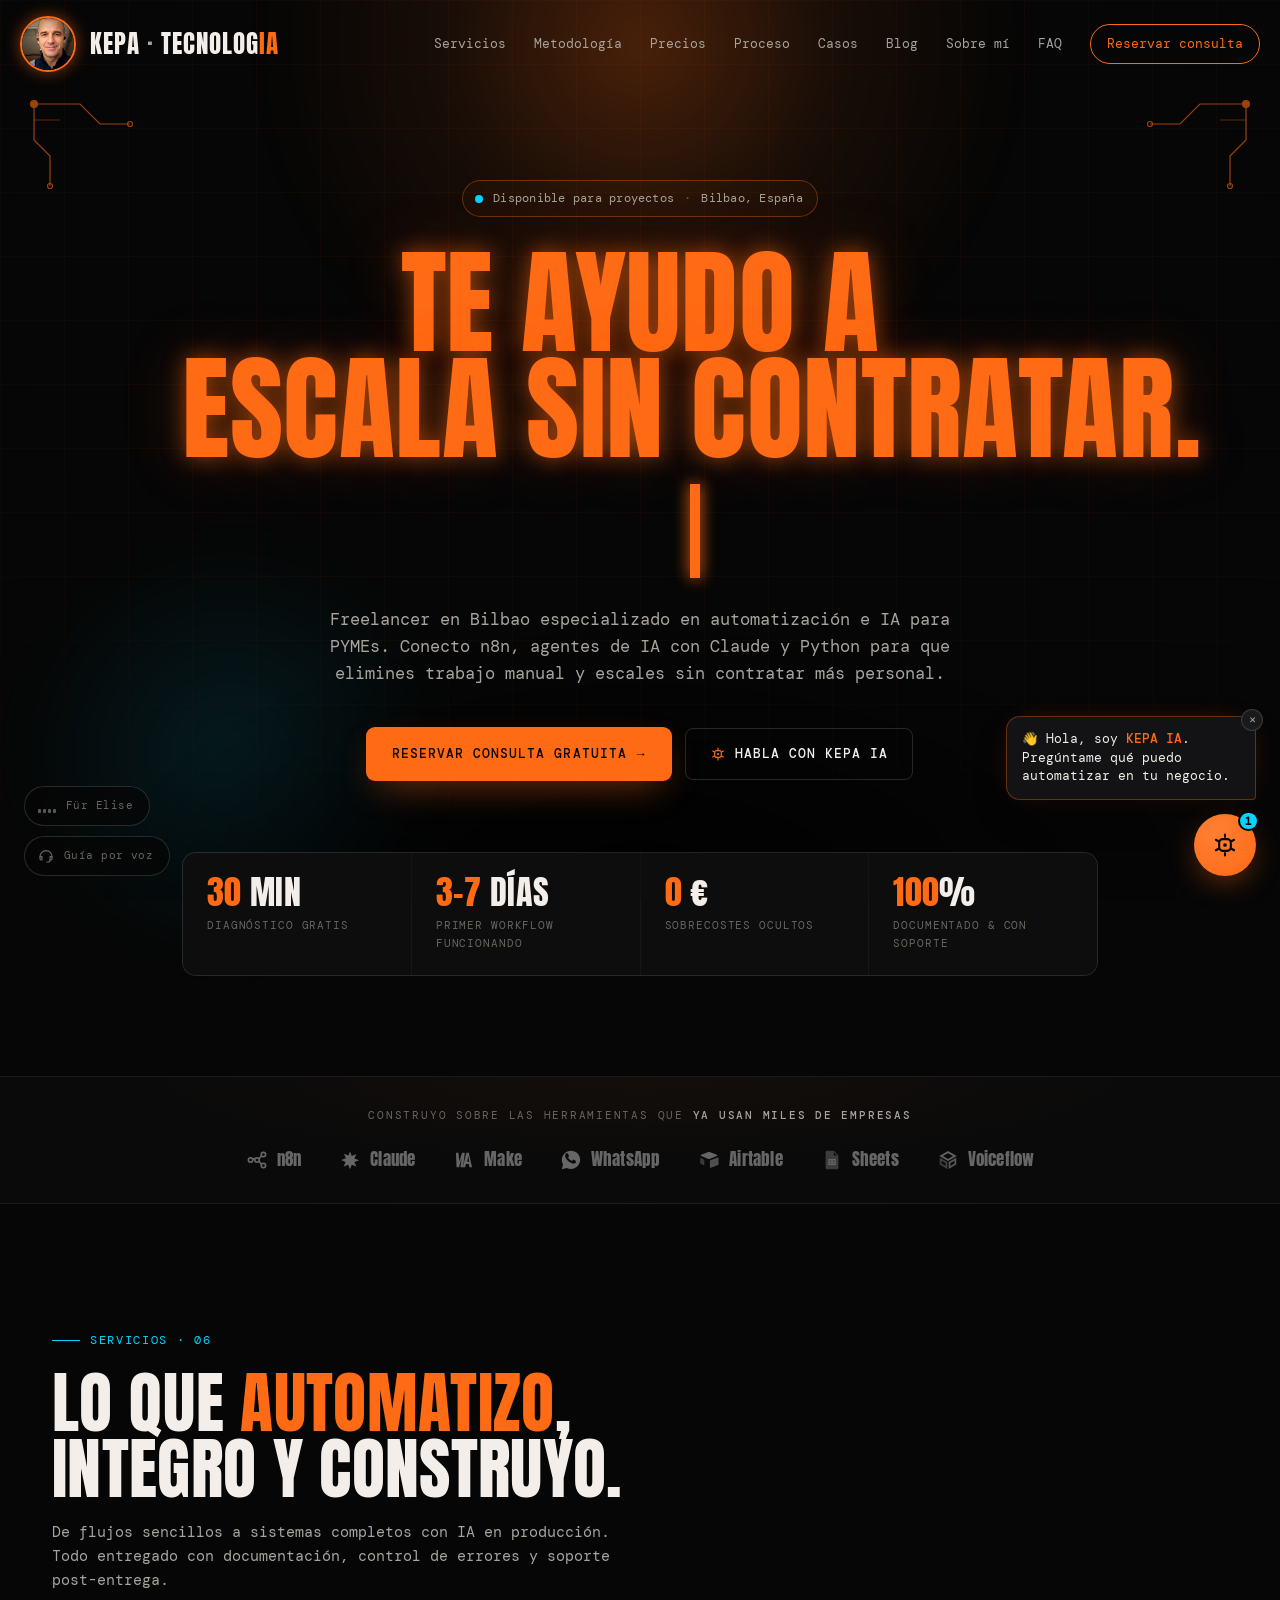
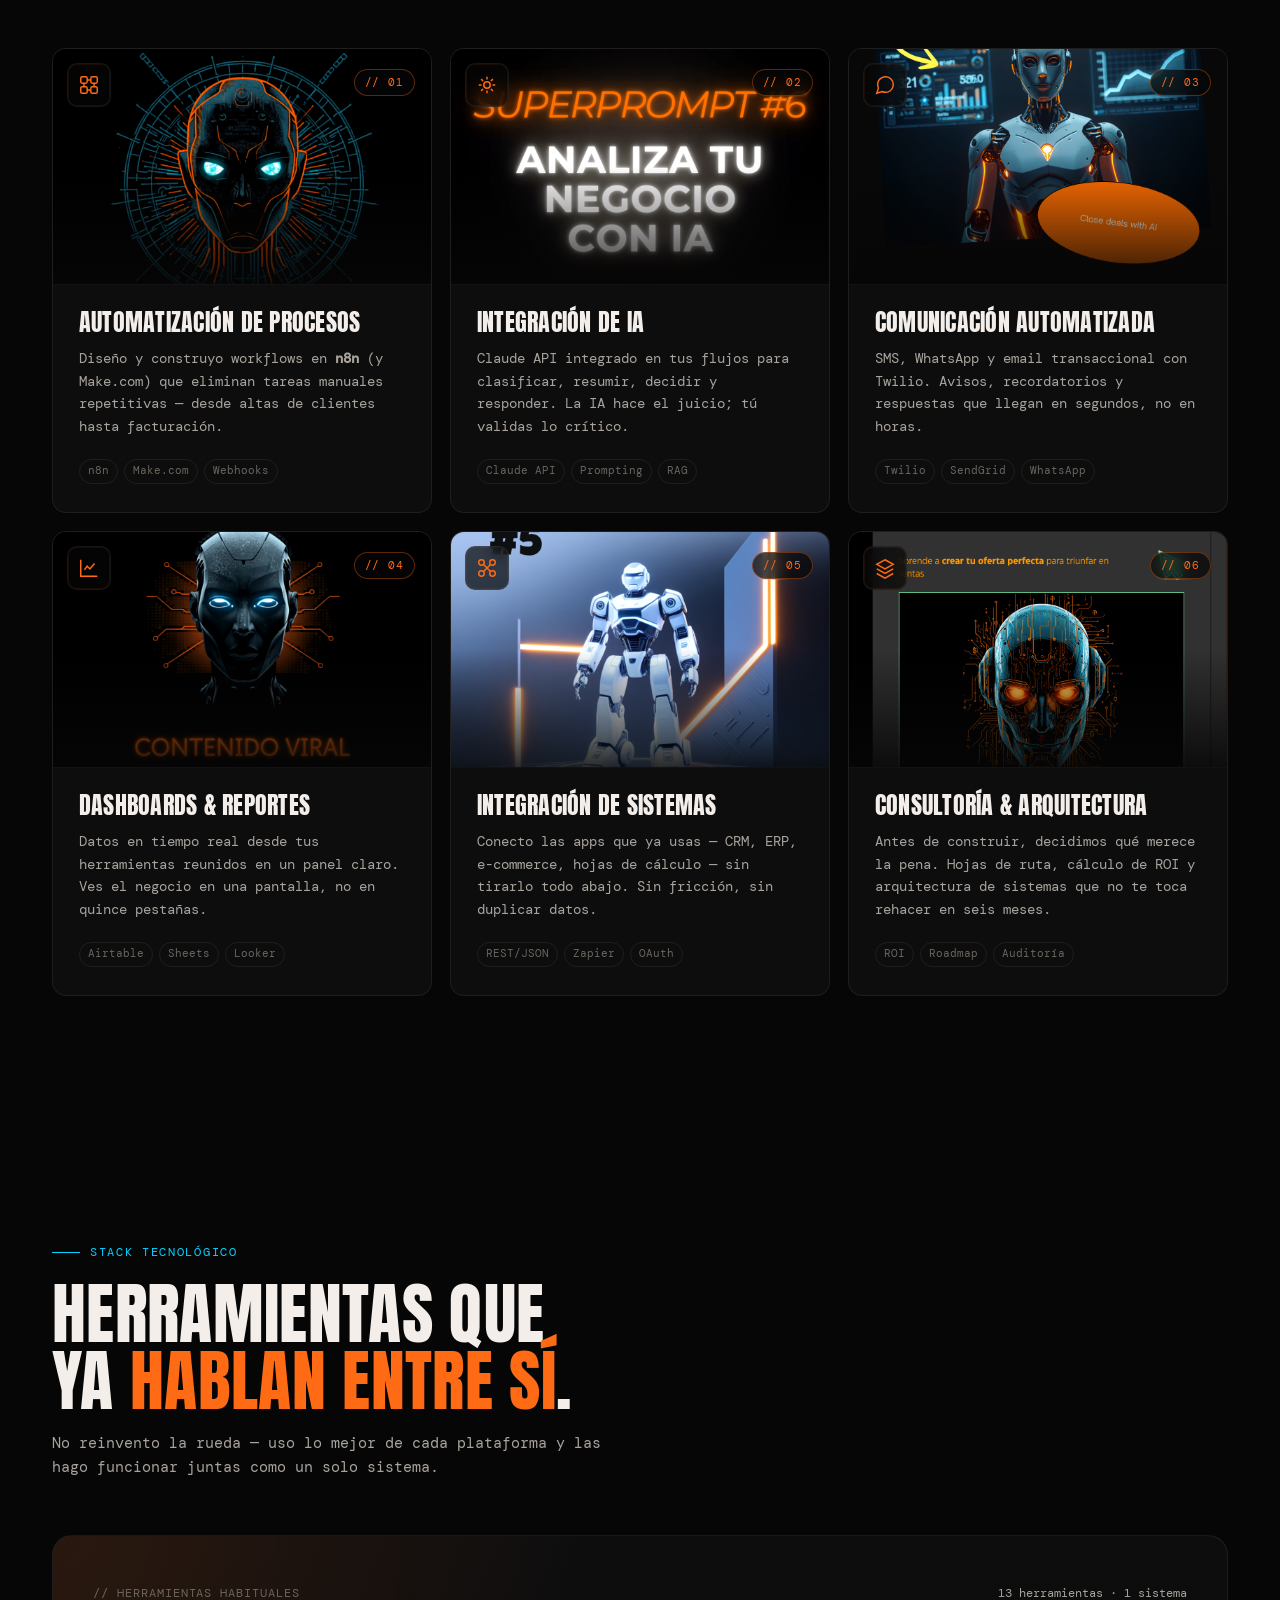
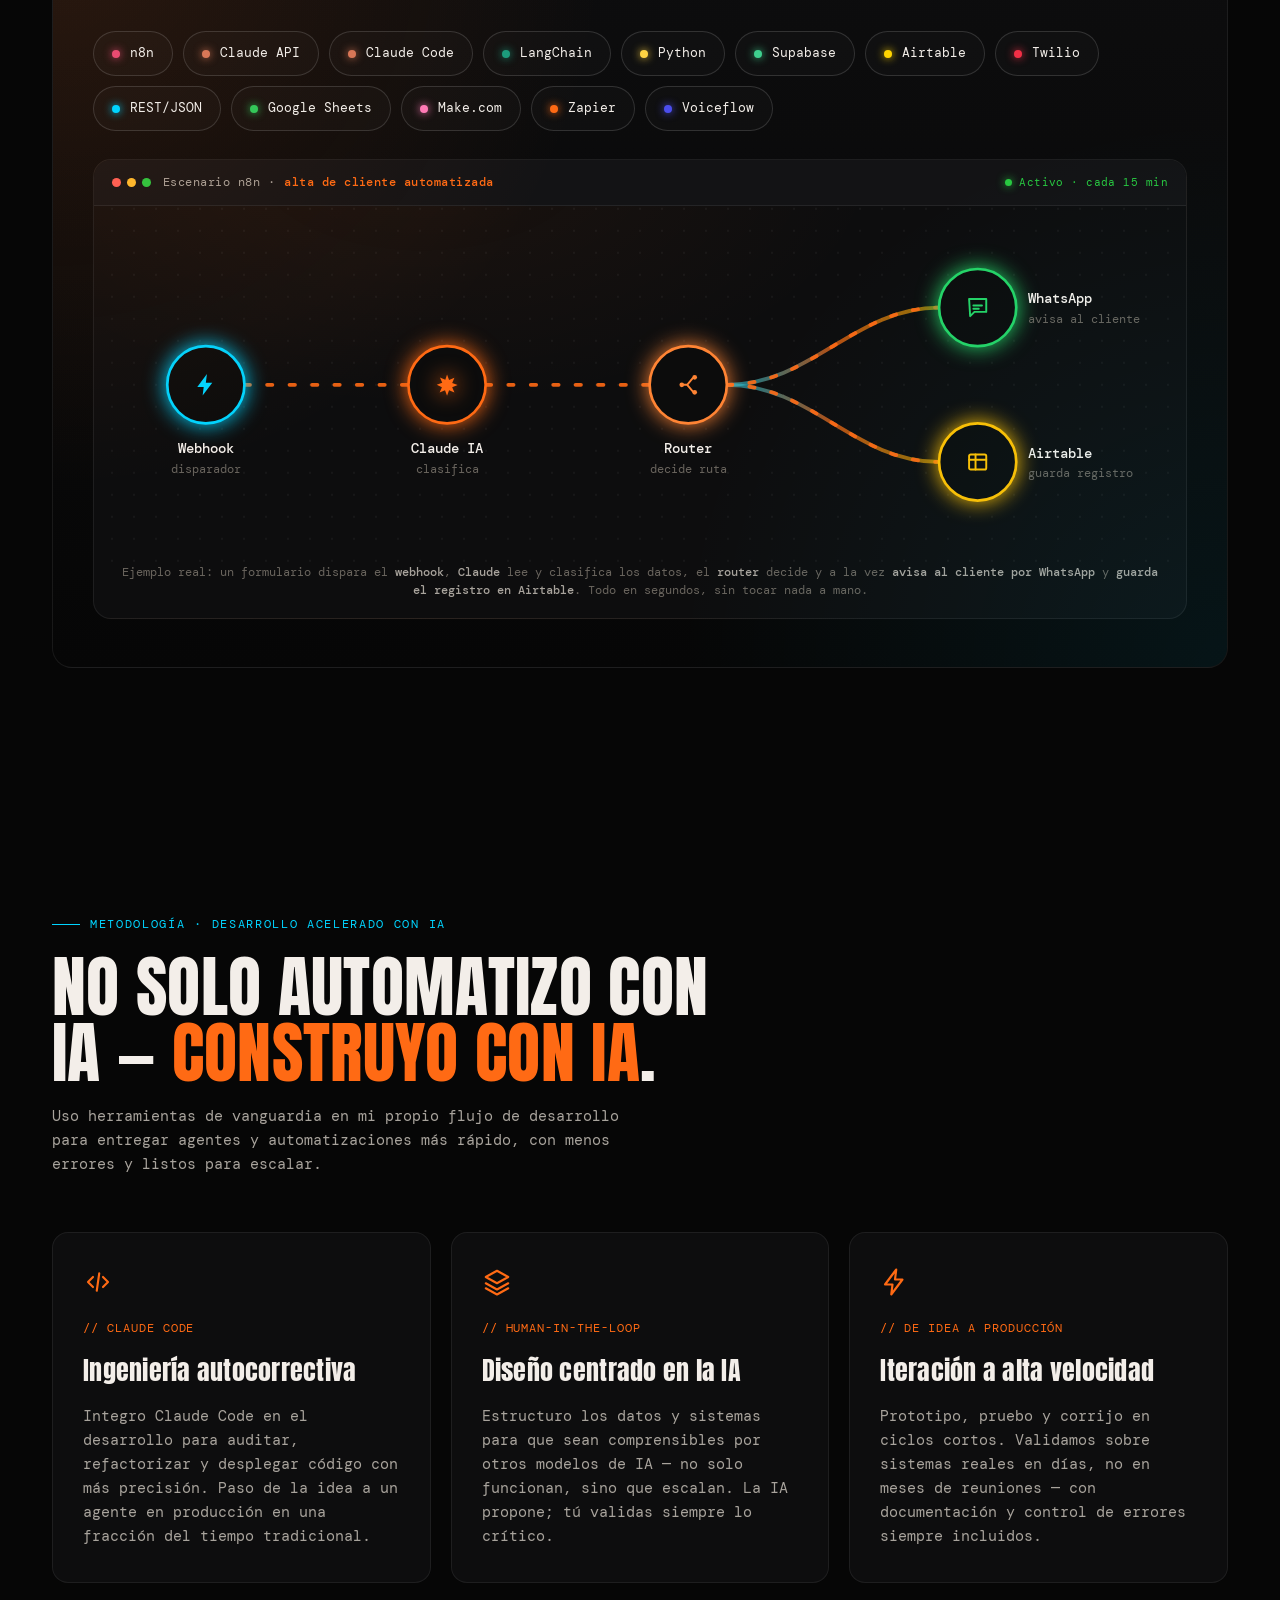
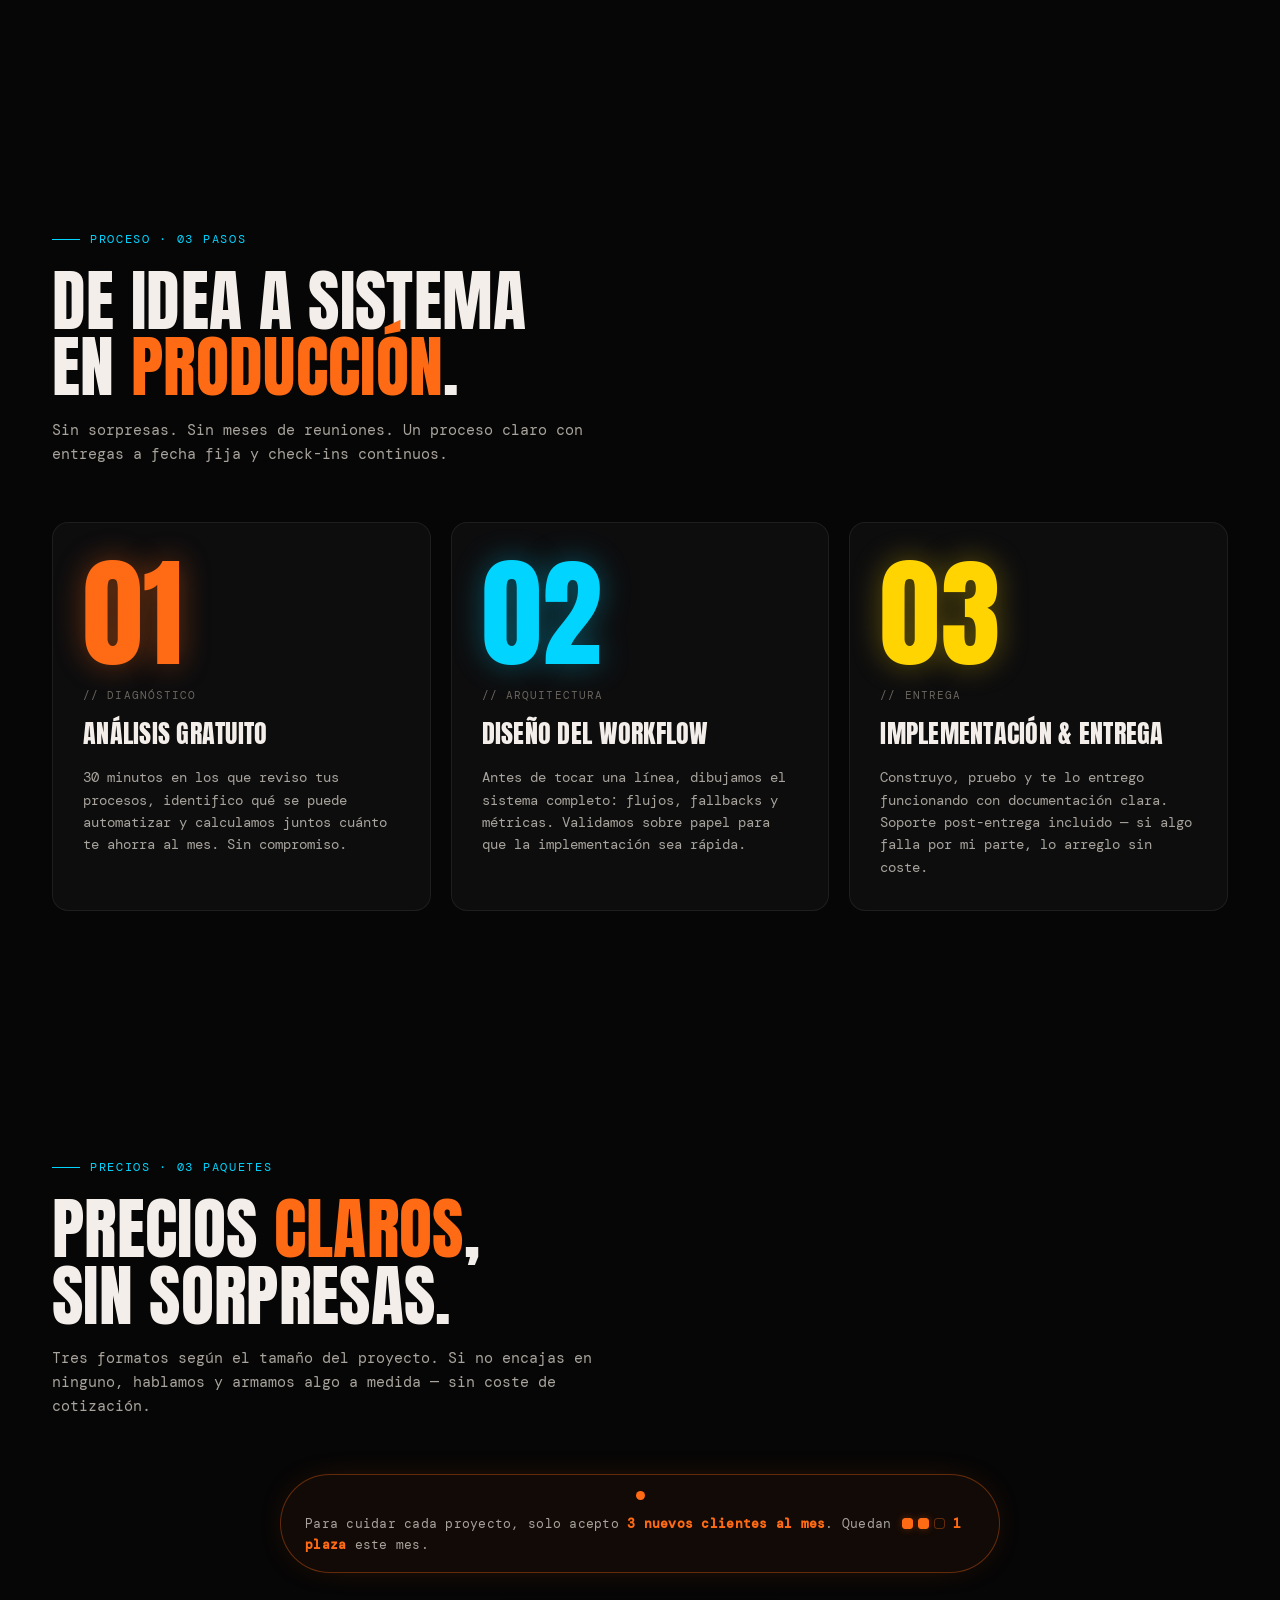
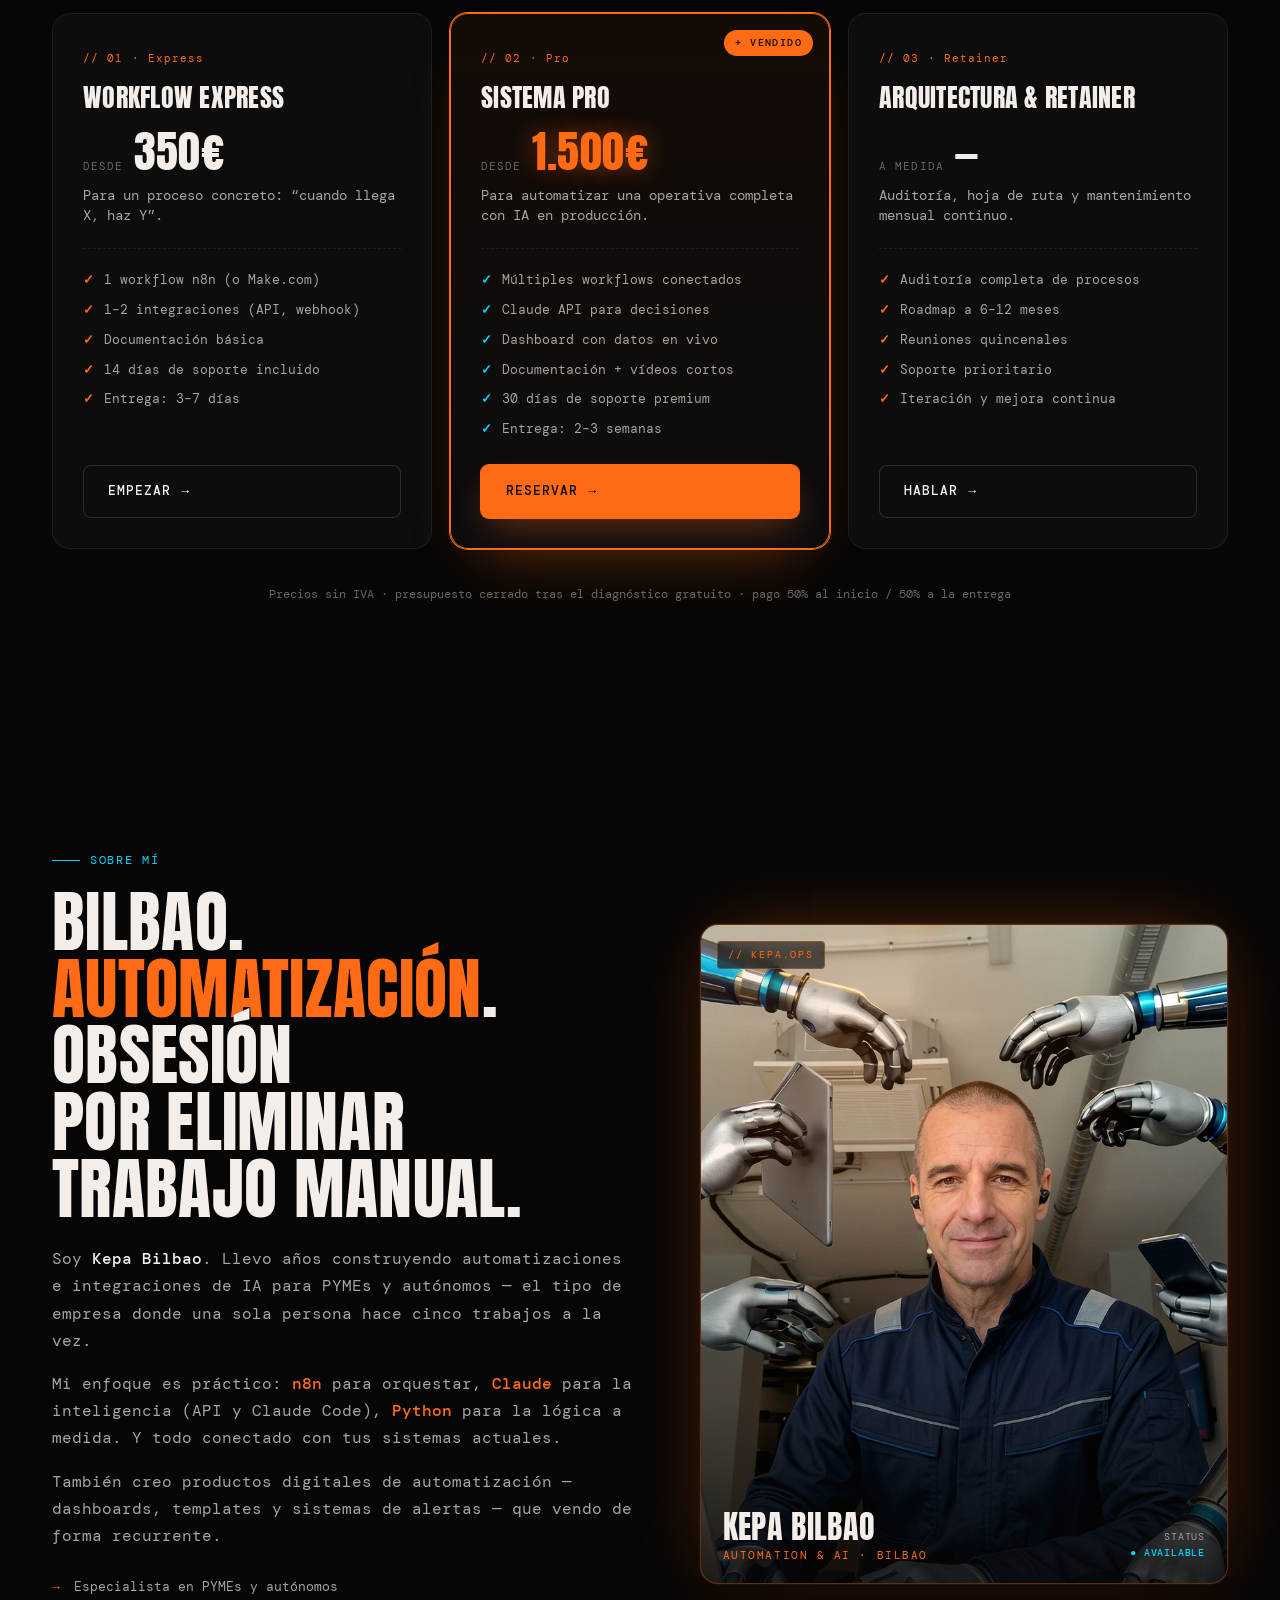
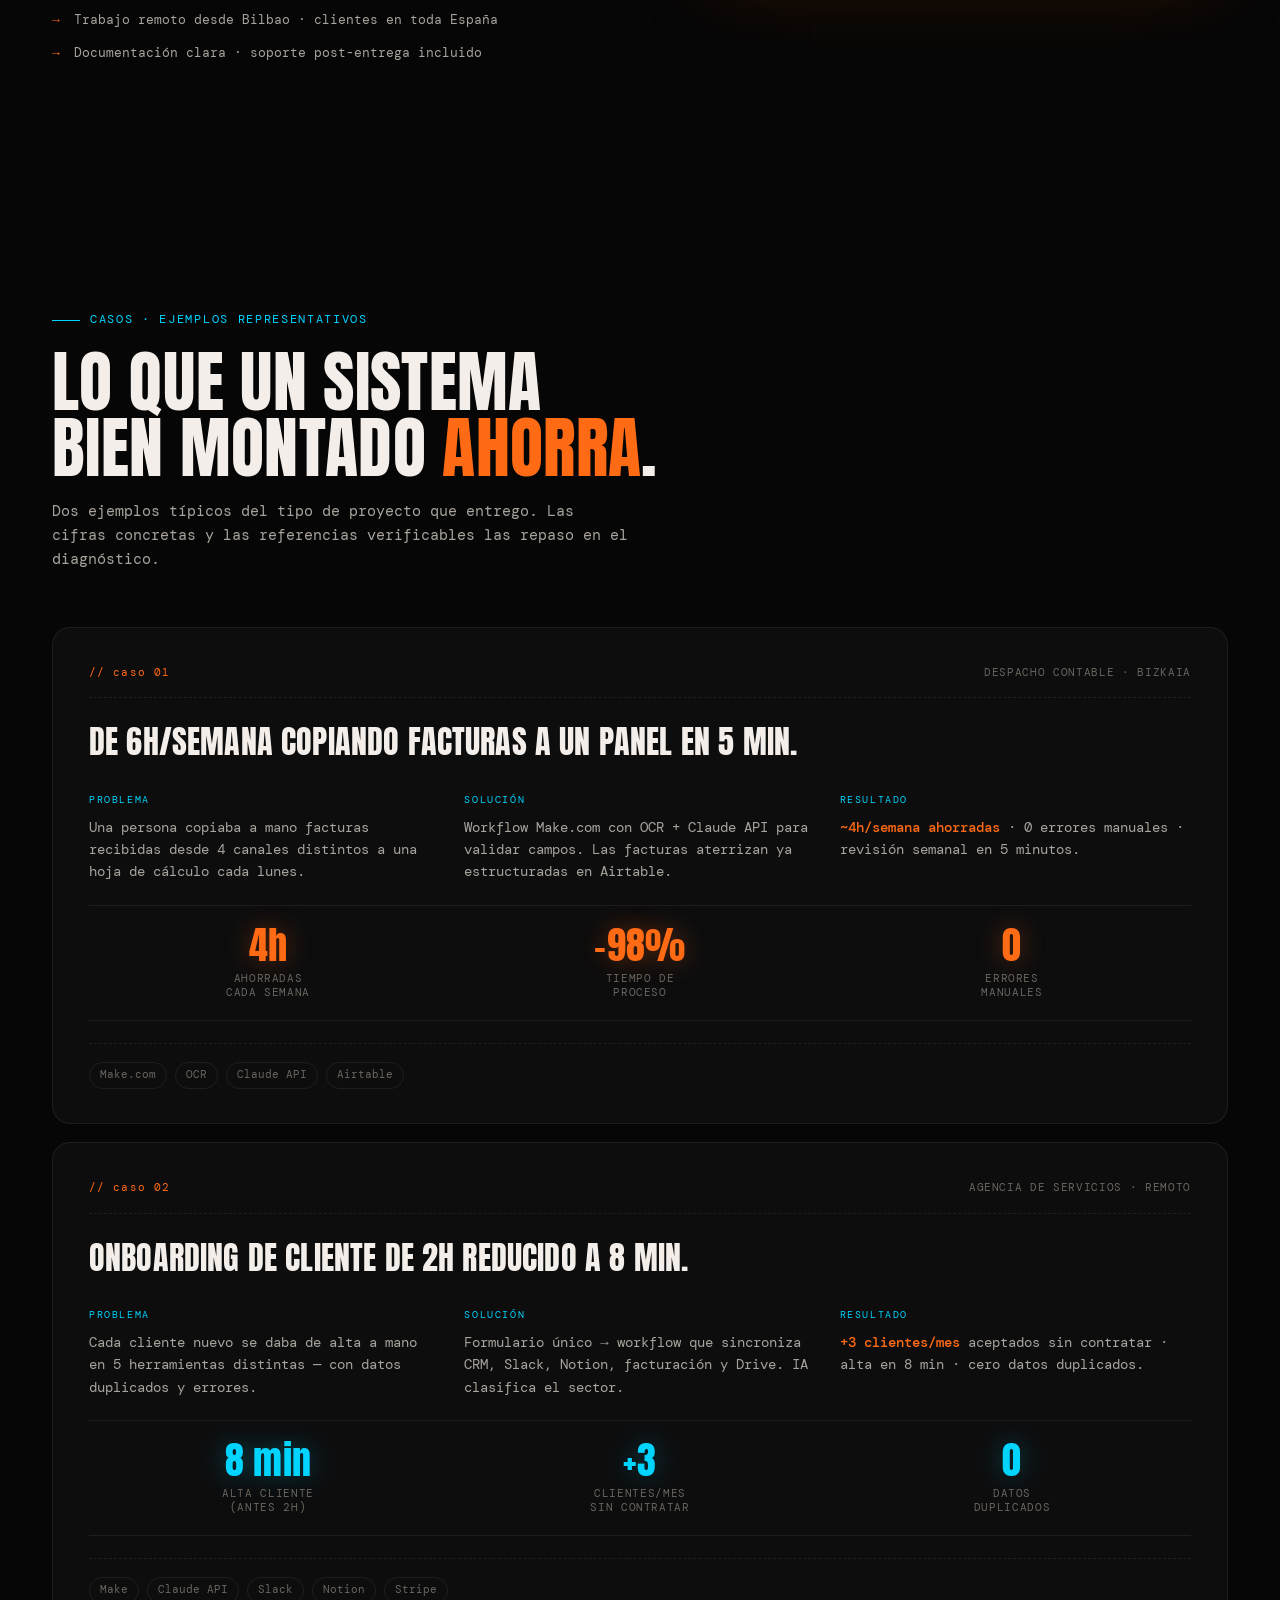
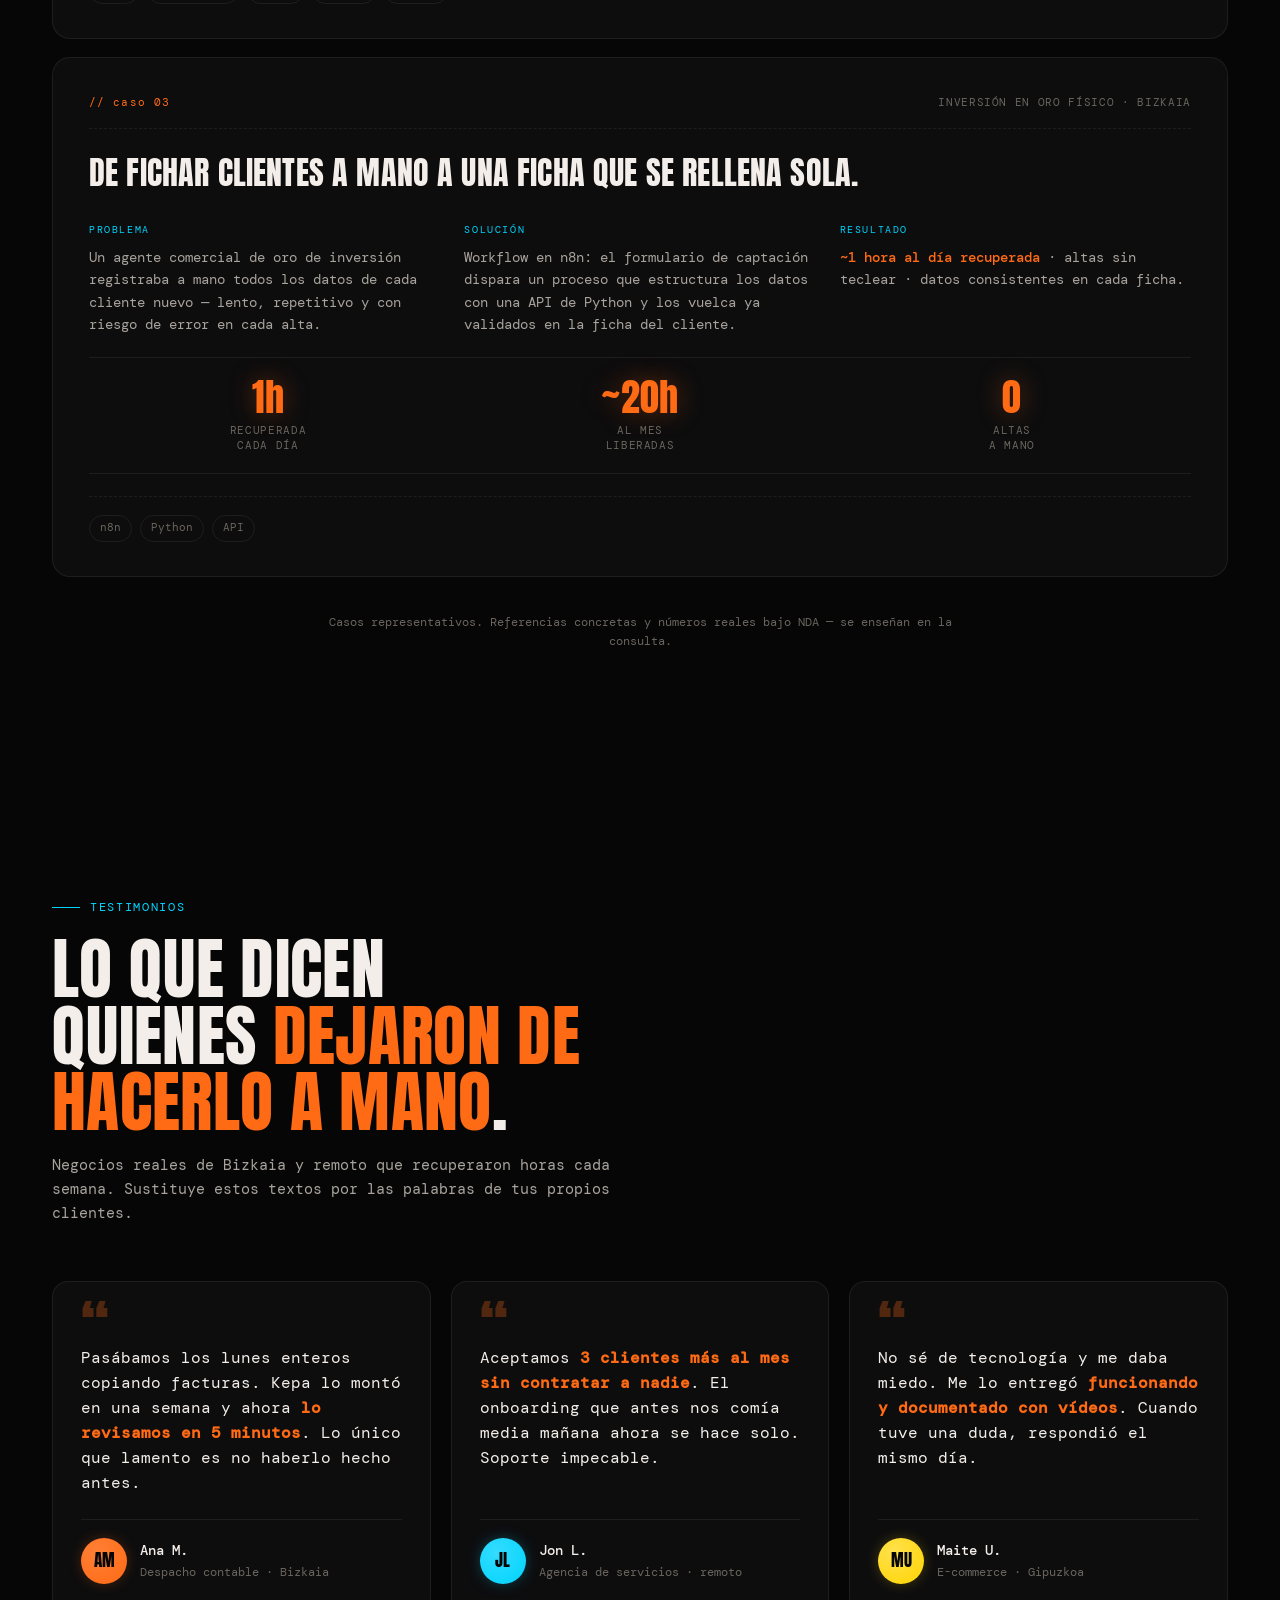
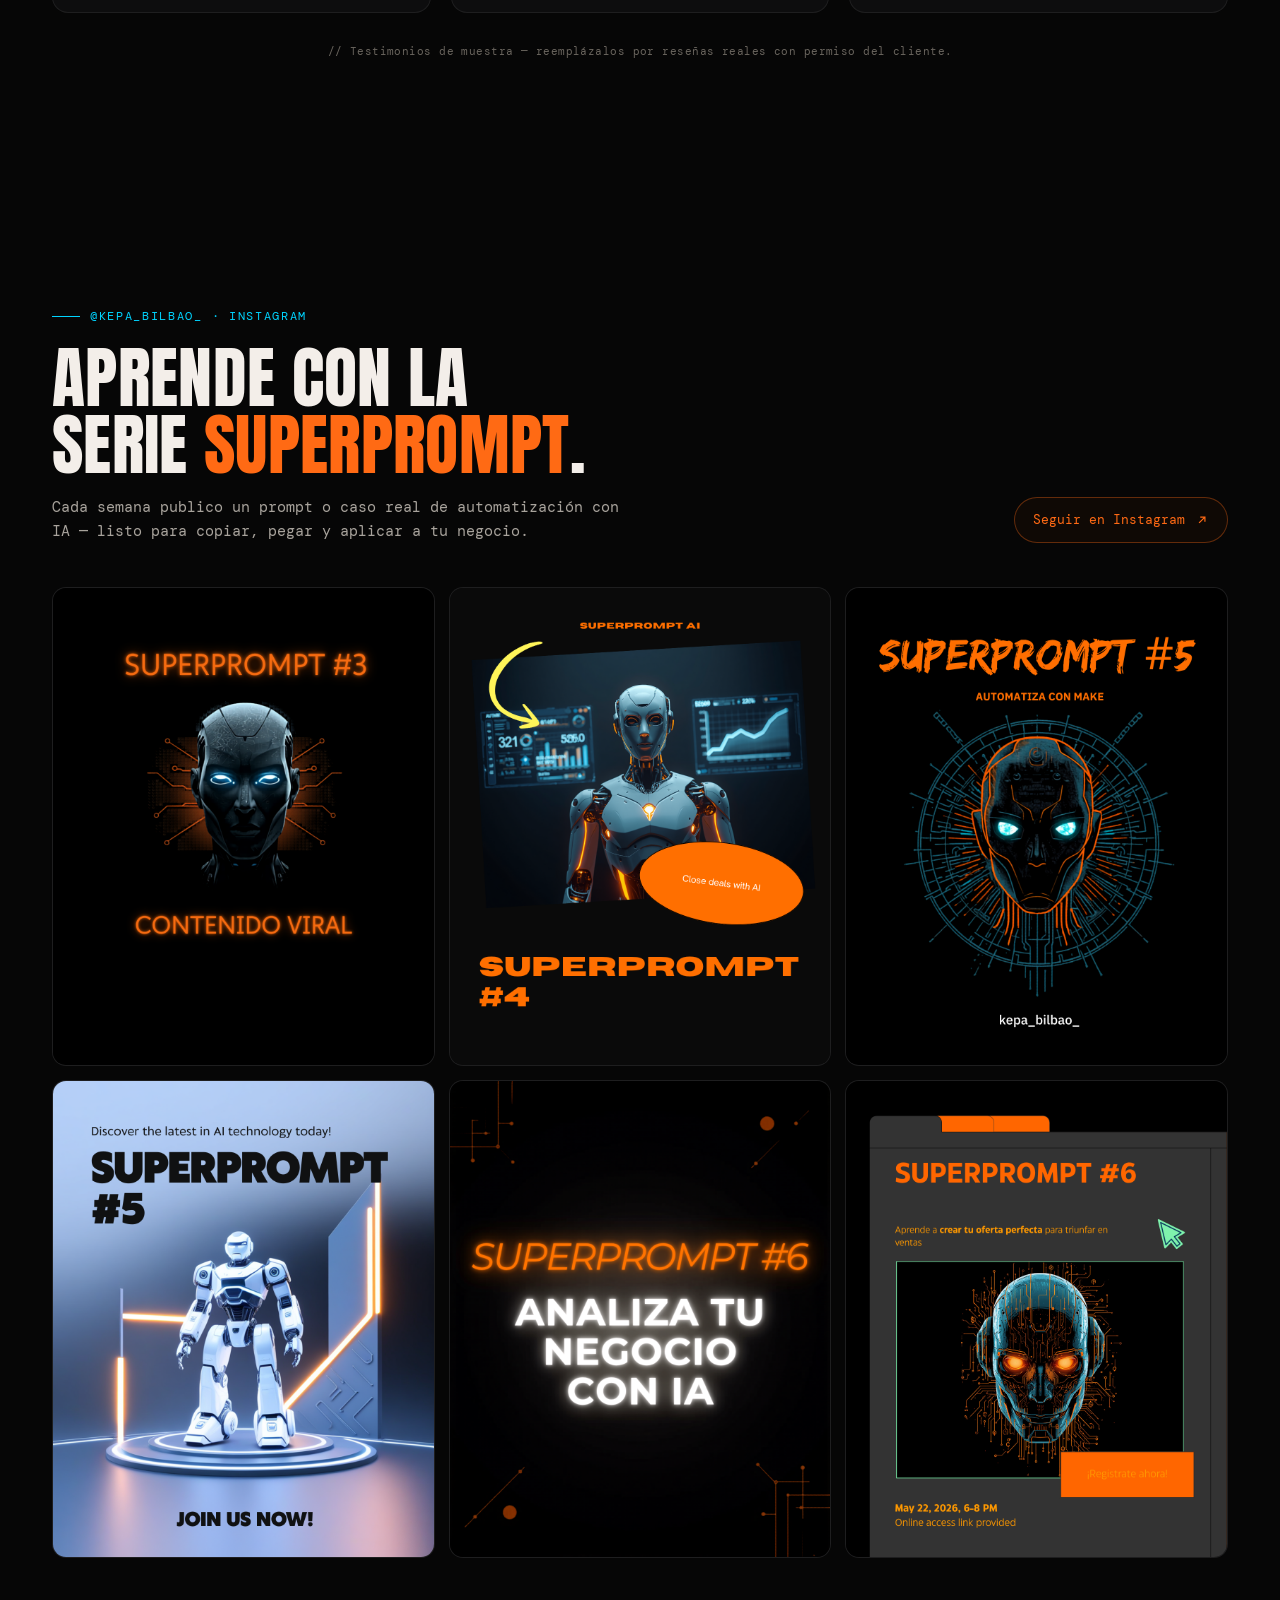
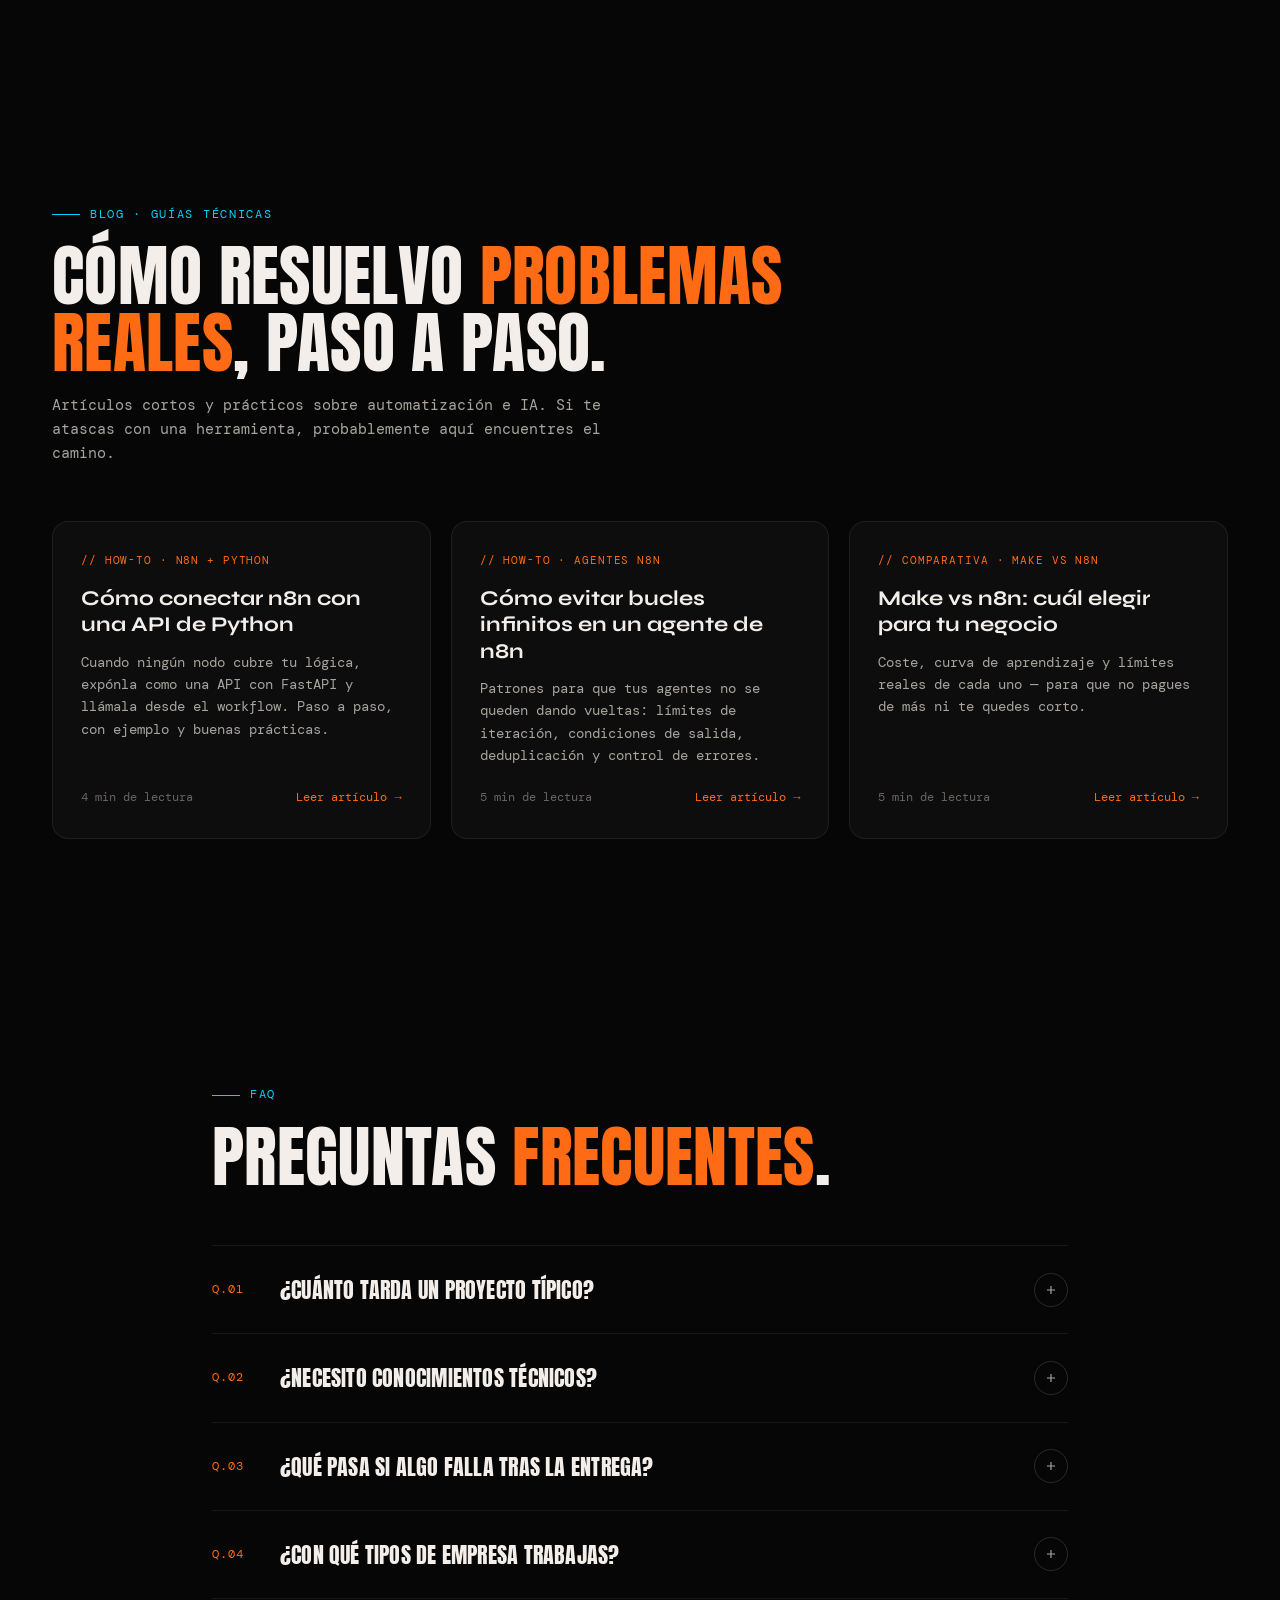
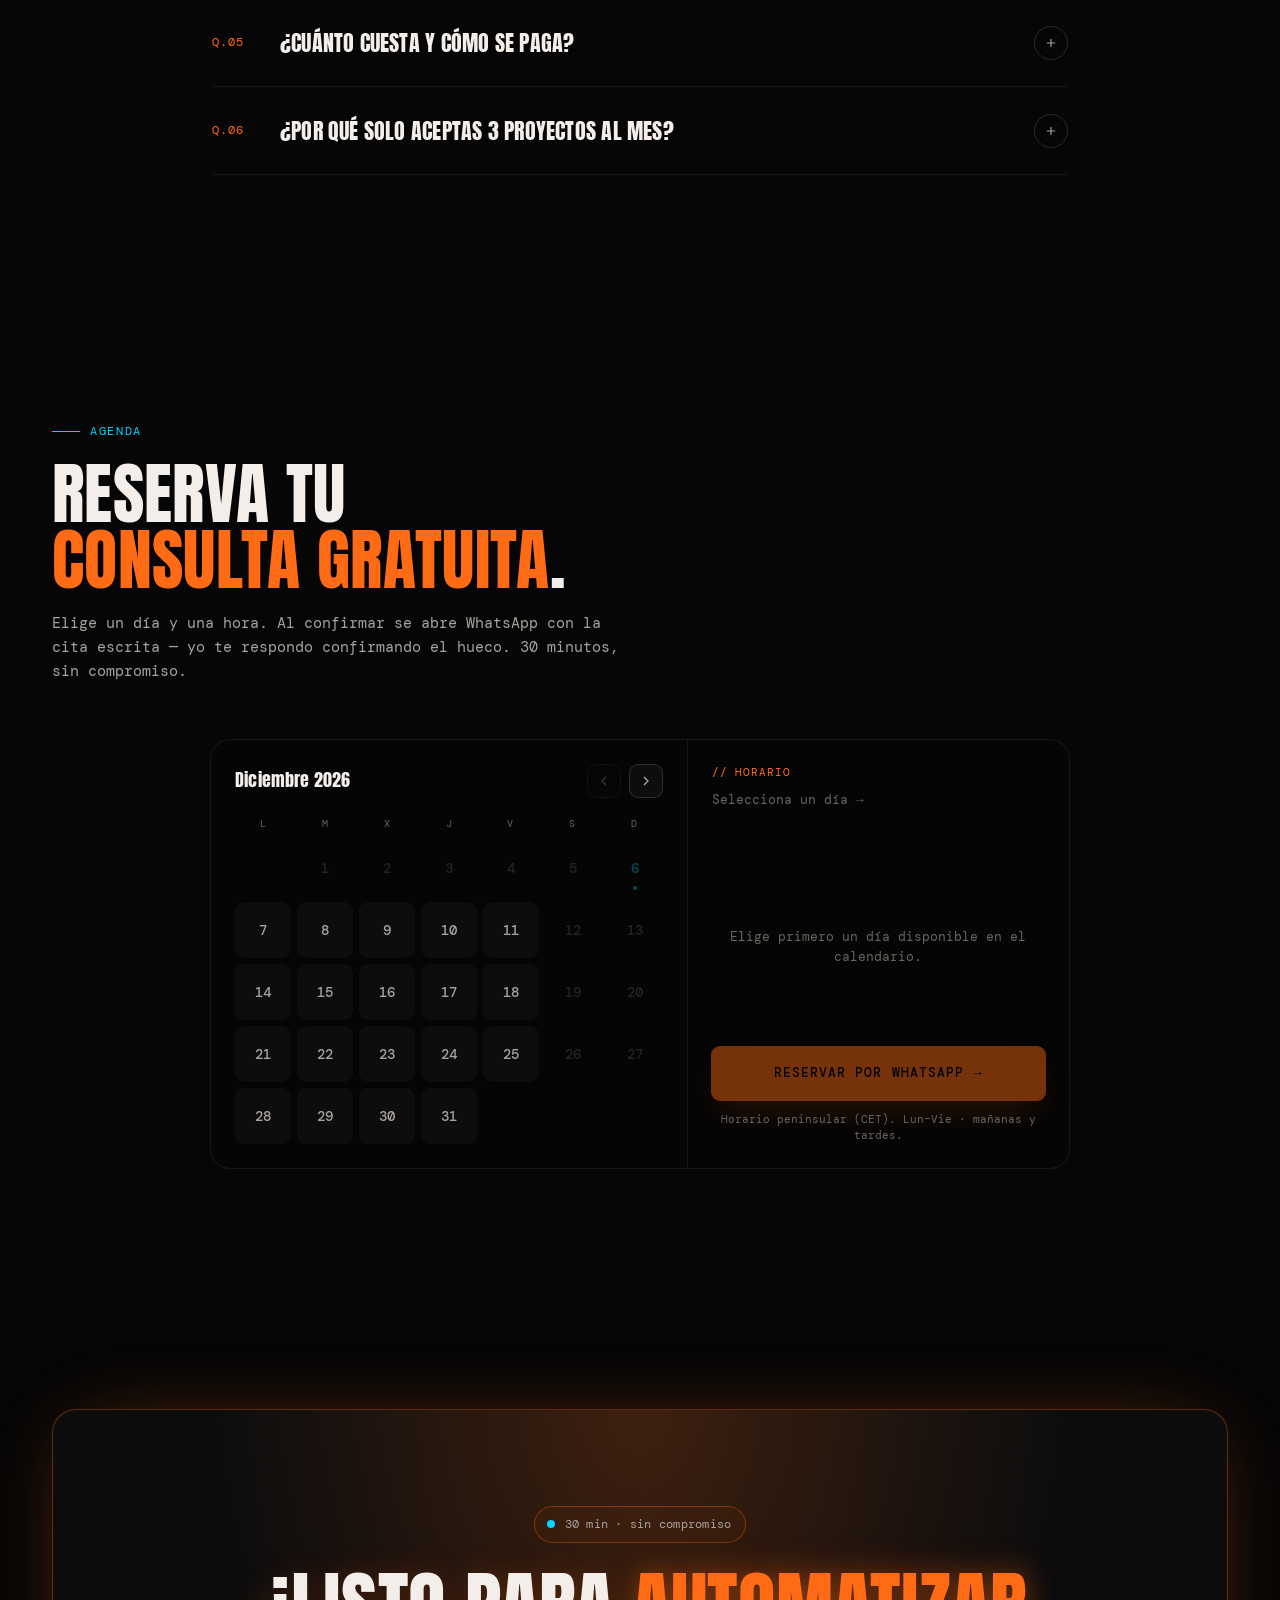
==== index.html @ 1ef52c60 "Unzip site to repo root so Vercel serves the full website + API Co-authored-by: kepabilbao67-bot <28" ====
<!doctype html>
<html lang="es">
<head>
<meta charset="utf-8" />
<meta name="viewport" content="width=device-width, initial-scale=1" />
<title>Kepa tecnologIA — Automatización e IA para PYMEs</title>
<meta name="description" content="Freelancer en Bilbao. Automatización con n8n, agentes de IA con Claude (API y Claude Code) y Python para PYMEs que quieren escalar sin contratar más personal." />
<meta name="author" content="Kepa Bilbao" />
<meta name="theme-color" content="#ff6a14" />

<!-- Open Graph / Facebook -->
<meta property="og:type" content="website" />
<meta property="og:url" content="https://kepatecnologia.com/" />
<meta property="og:title" content="Kepa tecnologIA — Automatización e IA para PYMEs" />
<meta property="og:description" content="n8n, agentes de IA con Claude y Python para que elimines trabajo manual y escales sin contratar más personal. Bilbao, España." />
<meta property="og:image" content="https://kepatecnologia.com/assets/kepa-photo.png" />
<meta property="og:locale" content="es_ES" />

<!-- Twitter -->
<meta name="twitter:card" content="summary_large_image" />
<meta name="twitter:title" content="Kepa tecnologIA — Automatización e IA para PYMEs" />
<meta name="twitter:description" content="Automatización con n8n y agentes de IA con Claude para PYMEs. 30 min de consulta gratis." />
<meta name="twitter:image" content="https://kepatecnologia.com/assets/kepa-photo.png" />
<link rel="preconnect" href="https://fonts.googleapis.com">
<link rel="preconnect" href="https://fonts.gstatic.com" crossorigin>
<link href="https://fonts.googleapis.com/css2?family=Anton&family=Syne:wght@600;700;800&family=DM+Mono:wght@300;400;500&display=swap" rel="stylesheet">
<!-- ─── JSON-LD · Datos estructurados (E-E-A-T / GEO) ────────
     Le dice a Google, Claude, Perplexity y otras IAs quién es Kepa,
     a qué se dedica, dónde está y con qué tecnologías trabaja. -->
<script type="application/ld+json">
{
  "@context": "https://schema.org",
  "@graph": [
    {
      "@type": "Person",
      "@id": "https://kepatecnologia.com/#kepa",
      "name": "Kepa Bilbao",
      "jobTitle": "Consultor de IA y Automatización",
      "description": "Consultor especializado en automatización inteligente, desarrollo de software con IA y orquestación de agentes autónomos para PYMEs y autónomos.",
      "image": "https://kepatecnologia.com/assets/kepa-photo.png",
      "url": "https://kepatecnologia.com/",
      "email": "kepabilbao67@gmail.com",
      "knowsAbout": [
        "Automatización de procesos",
        "Inteligencia Artificial aplicada",
        "Agentes de IA autónomos",
        "Integración de APIs",
        "Desarrollo Low-Code y No-Code",
        "Python",
        "n8n",
        "LangChain",
        "Claude Code",
        "Claude API",
        "Make.com",
        "Supabase",
        "Airtable",
        "Twilio"
      ],
      "address": {
        "@type": "PostalAddress",
        "addressLocality": "Bilbao",
        "addressRegion": "Bizkaia",
        "addressCountry": "ES"
      },
      "worksFor": { "@id": "https://kepatecnologia.com/#business" },
      "sameAs": [
        "https://www.linkedin.com/in/kepa-bilbao",
        "https://www.fiverr.com/kepabilbotech",
        "https://instagram.com/kepa_bilbao_",
        "https://www.youtube.com/@pedrobilbao4182",
        "https://www.facebook.com/kepa.bilbao"
      ]
    },
    {
      "@type": "ProfessionalService",
      "@id": "https://kepatecnologia.com/#business",
      "name": "KEPA tecnologIA",
      "alternateName": "KepatecnologIA",
      "description": "Consultoría en automatización inteligente e IA: orquestación de agentes autónomos con n8n, LangChain y Python, e integración de Claude (API y Claude Code) para PYMEs. También ecosistemas Low-Code como Make.",
      "url": "https://kepatecnologia.com/",
      "image": "https://kepatecnologia.com/assets/kepa-photo.png",
      "email": "kepabilbao67@gmail.com",
      "telephone": "+34643371782",
      "priceRange": "€€",
      "founder": { "@id": "https://kepatecnologia.com/#kepa" },
      "provider": { "@id": "https://kepatecnologia.com/#kepa" },
      "areaServed": [
        { "@type": "Place", "name": "Bilbao" },
        { "@type": "Place", "name": "Bizkaia" },
        { "@type": "Country", "name": "España" },
        { "@type": "VirtualLocation", "name": "Remoto" }
      ],
      "address": {
        "@type": "PostalAddress",
        "addressLocality": "Bilbao",
        "addressRegion": "Bizkaia",
        "addressCountry": "ES"
      },
      "knowsAbout": [
        "n8n", "Python", "LangChain", "Claude Code", "Claude API", "Make.com", "Supabase", "Airtable", "Twilio"
      ],
      "hasOfferCatalog": {
        "@type": "OfferCatalog",
        "name": "Servicios de automatización e IA",
        "itemListElement": [
          { "@type": "Offer", "itemOffered": { "@type": "Service", "name": "Automatización de procesos con n8n (y Make.com)" } },
          { "@type": "Offer", "itemOffered": { "@type": "Service", "name": "Desarrollo de agentes de IA autónomos con LangChain y Python" } },
          { "@type": "Offer", "itemOffered": { "@type": "Service", "name": "Integración de IA en negocios con Claude API" } },
          { "@type": "Offer", "itemOffered": { "@type": "Service", "name": "Ingeniería de software asistida por Claude Code" } }
        ]
      },
      "sameAs": [
        "https://www.linkedin.com/in/kepa-bilbao",
        "https://www.fiverr.com/kepabilbotech",
        "https://instagram.com/kepa_bilbao_",
        "https://www.youtube.com/@pedrobilbao4182",
        "https://www.facebook.com/kepa.bilbao"
      ]
    },
    {
      "@type": "WebSite",
      "@id": "https://kepatecnologia.com/#website",
      "url": "https://kepatecnologia.com/",
      "name": "KEPA tecnologIA",
      "description": "Automatización e IA para PYMEs desde Bilbao.",
      "inLanguage": "es-ES",
      "publisher": { "@id": "https://kepatecnologia.com/#kepa" }
    }
  ]
}
</script>

<style>
  /* ─── tokens ───────────────────────────────────────────── */
  :root {
    --bg: #060606;
    --bg-2: #0a0a0a;
    --surface: #0d0d0e;
    --surface-2: #131315;
    --surface-3: #1a1a1c;
    --border: rgba(255,255,255,0.07);
    --border-strong: rgba(255,255,255,0.14);
    --border-orange: rgba(255,106,20,0.35);
    --text: #f3eee9;
    --text-dim: #a8a39c;
    --text-mute: #6a655e;

    --orange: #ff6a14;
    --orange-bright: #ff8434;
    --orange-soft: rgba(255,106,20,0.18);
    --orange-glow: rgba(255,106,20,0.45);

    --cyan: #00d4ff;
    --cyan-soft: rgba(0,212,255,0.14);

    --yellow: #ffd400;

    --font-head: "Anton", "Syne", ui-sans-serif, system-ui, sans-serif;
    --font-display: "Syne", ui-sans-serif, system-ui, sans-serif;
    --font-mono: "DM Mono", ui-monospace, "SF Mono", Menlo, monospace;
  }

  * { box-sizing: border-box; margin: 0; padding: 0; }
  html, body { background: var(--bg); color: var(--text); }
  body {
    font-family: var(--font-mono);
    font-weight: 400;
    font-size: 15px;
    line-height: 1.6;
    -webkit-font-smoothing: antialiased;
    text-rendering: optimizeLegibility;
    overflow-x: hidden;
    min-height: 100vh;
    position: relative;
  }

  /* circuit-board faint grid background */
  body::before {
    content: "";
    position: fixed; inset: 0;
    background-image:
      linear-gradient(rgba(255,106,20,0.04) 1px, transparent 1px),
      linear-gradient(90deg, rgba(255,106,20,0.04) 1px, transparent 1px);
    background-size: 64px 64px;
    mask-image: radial-gradient(ellipse 90% 80% at 50% 30%, #000 50%, transparent 100%);
    pointer-events: none;
    z-index: 0;
  }
  body::after {
    content: "";
    position: fixed; inset: 0;
    background: radial-gradient(ellipse 70% 50% at 50% 100%, rgba(0,0,0,0.85), transparent 60%);
    pointer-events: none;
    z-index: 0;
  }

  a { color: inherit; text-decoration: none; }
  button { font: inherit; color: inherit; background: none; border: none; cursor: pointer; }
  img { display: block; max-width: 100%; }

  ::selection { background: var(--orange); color: #060606; }

  /* ─── layout ───────────────────────────────────────────── */
  .wrap {
    max-width: 1240px;
    margin: 0 auto;
    padding: 0 32px;
    position: relative;
    z-index: 1;
  }
  @media (max-width: 640px) { .wrap { padding: 0 20px; } }

  section { position: relative; z-index: 1; padding: 120px 0; }
  @media (max-width: 768px) { section { padding: 80px 0; } }

  /* ─── nav ──────────────────────────────────────────────── */
  .nav {
    position: fixed; top: 0; left: 0; right: 0;
    z-index: 100;
    transition: background 280ms ease, border-color 280ms ease, backdrop-filter 280ms ease;
    border-bottom: 1px solid transparent;
  }
  .nav.scrolled {
    background: rgba(6,6,6,0.78);
    backdrop-filter: blur(14px) saturate(140%);
    -webkit-backdrop-filter: blur(14px) saturate(140%);
    border-bottom: 1px solid var(--border);
  }
  .nav-inner {
    display: flex; align-items: center; justify-content: space-between;
    padding: 16px 0;
  }
  .logo {
    display: inline-flex; align-items: center; gap: 14px;
    font-family: var(--font-head);
    font-weight: 400;
    font-size: 25px;
    letter-spacing: 0.04em;
    text-transform: uppercase;
  }
  .logo img { width: 56px; height: 56px; border-radius: 50%; object-fit: cover; object-position: center 30%; border: 2px solid var(--orange); box-shadow: 0 0 16px rgba(255,106,20,0.5), inset 0 0 0 2px rgba(6,6,6,0.6); transition: transform 320ms ease, box-shadow 320ms ease, border-color 320ms; }
  .logo:hover img { transform: scale(1.06); box-shadow: 0 0 22px rgba(255,106,20,0.75), inset 0 0 0 2px rgba(6,6,6,0.6); border-color: var(--orange-bright); }
  .logo .ia { color: var(--orange); }
  .logo .dim { color: var(--text-dim); font-weight: 400; }
  @media (max-width: 520px) {
    .logo { font-size: 20px; gap: 11px; }
    .logo img { width: 46px; height: 46px; }
  }

  .nav-links { display: flex; gap: 28px; align-items: center; font-family: var(--font-mono); font-size: 13px; }
  .nav-links a { color: var(--text-dim); transition: color 160ms; }
  .nav-links a:hover { color: var(--text); }
  .nav-links .nav-cta {
    color: var(--orange);
    padding: 9px 16px;
    border: 1px solid var(--orange);
    border-radius: 999px;
    transition: all 180ms;
  }
  .nav-links .nav-cta:hover {
    background: var(--orange);
    color: #060606;
    box-shadow: 0 0 24px var(--orange-glow);
  }

  .nav-toggle {
    display: none;
    width: 44px; height: 44px;
    border: 1px solid var(--border-strong);
    border-radius: 10px;
    background: rgba(6,6,6,0.5);
    flex-direction: column;
    align-items: center;
    justify-content: center;
    gap: 5px;
    cursor: pointer;
    position: relative;
    z-index: 102;
  }
  .nav-toggle span {
    display: block;
    width: 18px; height: 1.5px;
    background: var(--text);
    border-radius: 2px;
    transition: all 280ms ease;
  }
  .nav-toggle.open span:nth-child(1) { transform: translateY(6.5px) rotate(45deg); }
  .nav-toggle.open span:nth-child(2) { opacity: 0; }
  .nav-toggle.open span:nth-child(3) { transform: translateY(-6.5px) rotate(-45deg); }
  .nav-backdrop {
    position: fixed; inset: 0;
    background: rgba(6,6,6,0.6);
    backdrop-filter: blur(6px);
    opacity: 0; visibility: hidden;
    transition: opacity 280ms, visibility 280ms;
    z-index: 98;
  }
  .nav-backdrop.open { opacity: 1; visibility: visible; }

  @media (max-width: 760px) {
    .nav-toggle { display: flex; }
    .nav-links {
      position: fixed;
      top: 0; right: 0;
      height: 100vh;
      width: 88%;
      max-width: 340px;
      background: var(--bg-2);
      border-left: 1px solid var(--border-orange);
      flex-direction: column;
      align-items: stretch;
      gap: 4px;
      padding: 92px 24px 32px;
      transform: translateX(100%);
      transition: transform 320ms cubic-bezier(.4,0,.2,1);
      z-index: 99;
      overflow-y: auto;
    }
    .nav-links.open {
      transform: translateX(0);
      box-shadow: -30px 0 60px rgba(0,0,0,0.6);
    }
    .nav-links a {
      display: block;
      padding: 16px 0;
      font-size: 16px;
      border-bottom: 1px solid var(--border);
      color: var(--text);
    }
    .nav-links .nav-cta {
      margin-top: 18px;
      padding: 16px;
      text-align: center;
      border-bottom: none;
      background: var(--orange);
      color: #060606;
    }
  }

  /* ─── hero ─────────────────────────────────────────────── */
  .hero { padding: 180px 0 100px; position: relative; }
  @media (max-width: 768px) { .hero { padding: 140px 0 80px; } }

  .hero-glow {
    position: absolute;
    width: 900px; height: 900px;
    left: 50%; top: 0;
    transform: translate(-50%, -45%);
    background: radial-gradient(circle, rgba(255,106,20,0.28) 0%, rgba(255,106,20,0.08) 30%, transparent 60%);
    pointer-events: none;
    z-index: 0;
    filter: blur(20px);
  }
  .hero-glow.cyan {
    width: 480px; height: 480px;
    left: 18%; top: 70%;
    background: radial-gradient(circle, rgba(0,212,255,0.10), transparent 65%);
    transform: translate(-50%, -50%);
  }

  /* corner circuit decorations like instagram posts */
  .corner-deco {
    position: absolute;
    width: 120px; height: 120px;
    pointer-events: none;
    opacity: 0.6;
    color: var(--orange);
  }
  .corner-deco.tl { top: 90px; left: 20px; }
  .corner-deco.tr { top: 90px; right: 20px; transform: scaleX(-1); }
  @media (max-width: 760px) { .corner-deco { display: none; } }

  .hero-inner { position: relative; z-index: 1; max-width: 980px; text-align: center; margin: 0 auto; }

  .badge {
    display: inline-flex; align-items: center; gap: 10px;
    padding: 8px 14px 8px 12px;
    border: 1px solid var(--border-orange);
    border-radius: 999px;
    font-family: var(--font-mono);
    font-size: 12px;
    color: var(--text-dim);
    background: rgba(255,106,20,0.04);
    letter-spacing: 0.02em;
  }
  .badge .dot {
    width: 8px; height: 8px; border-radius: 50%;
    background: var(--cyan);
    box-shadow: 0 0 0 0 rgba(0,212,255,0.6);
    animation: pulse 2s ease-out infinite;
  }
  @keyframes pulse {
    0%   { box-shadow: 0 0 0 0 rgba(0,212,255,0.7); }
    70%  { box-shadow: 0 0 0 10px rgba(0,212,255,0); }
    100% { box-shadow: 0 0 0 0 rgba(0,212,255,0); }
  }
  .badge .sep { color: var(--text-mute); }

  h1.hero-title {
    font-family: var(--font-head);
    font-weight: 400;
    font-size: clamp(56px, 9vw, 132px);
    line-height: 0.92;
    letter-spacing: 0.005em;
    text-transform: uppercase;
    margin: 32px 0 28px;
    text-wrap: balance;
  }
  h1.hero-title .line { display: block; }
  h1.hero-title .tw-wrap {
    display: inline-block;
    position: relative;
  }
  h1.hero-title .tw {
    color: var(--orange);
    display: inline-block;
    min-height: 1em;
    white-space: nowrap;
    text-shadow:
      0 0 22px rgba(255,106,20,0.55),
      0 0 60px rgba(255,106,20,0.25);
  }
  .caret {
    display: inline-block;
    width: 0.08em;
    height: 0.82em;
    background: var(--orange);
    vertical-align: -0.05em;
    margin-left: 0.06em;
    box-shadow: 0 0 16px var(--orange);
    animation: blink 1.05s steps(1) infinite;
  }
  @keyframes blink { 50% { opacity: 0; } }

  .hero-sub {
    font-family: var(--font-mono);
    font-size: 17px;
    color: var(--text-dim);
    max-width: 640px;
    line-height: 1.6;
    margin: 0 auto;
  }
  @media (max-width: 640px) { .hero-sub { font-size: 15px; } }

  .hero-ctas { display: flex; gap: 14px; margin-top: 40px; flex-wrap: wrap; justify-content: center; }

  .btn {
    display: inline-flex; align-items: center; gap: 10px;
    padding: 15px 24px;
    border-radius: 8px;
    font-family: var(--font-mono);
    font-size: 13px;
    font-weight: 500;
    letter-spacing: 0.08em;
    text-transform: uppercase;
    transition: all 200ms ease;
    cursor: pointer;
    border: 1px solid transparent;
    white-space: nowrap;
  }
  .btn-primary {
    background: var(--orange);
    color: #060606;
    box-shadow: 0 0 0 1px var(--orange), 0 14px 36px -10px var(--orange-glow);
  }
  .btn-primary:hover {
    background: var(--orange-bright);
    transform: translateY(-2px);
    box-shadow: 0 0 0 1px var(--orange-bright), 0 22px 50px -10px var(--orange-glow);
  }
  .btn-ghost {
    border-color: var(--border-strong);
    color: var(--text);
  }
  .btn-ghost:hover {
    border-color: var(--cyan);
    color: var(--cyan);
    background: rgba(0,212,255,0.04);
  }
  .btn .arrow { transition: transform 200ms; }
  .btn:hover .arrow { transform: translateX(4px); }

  .btn-kia { gap: 9px; }
  .btn-kia:hover { border-color: var(--cyan); color: var(--cyan); background: rgba(0,212,255,0.04); }
  .btn-kia .kia-spark {
    display: inline-flex; color: var(--orange);
    animation: kiaSparkSpin 6s linear infinite;
  }
  .btn-kia:hover .kia-spark { color: var(--cyan); }
  @keyframes kiaSparkSpin { to { transform: rotate(360deg); } }

  .stats {
    margin-top: 72px;
    display: grid;
    grid-template-columns: repeat(4, 1fr);
    gap: 1px;
    background: var(--border);
    border: 1px solid var(--border);
    border-radius: 14px;
    overflow: hidden;
  }
  .stat { background: var(--surface); padding: 22px 24px; text-align: left; }
  .stat-num {
    font-family: var(--font-head);
    font-weight: 400;
    font-size: 34px;
    line-height: 1;
    letter-spacing: 0.01em;
    color: var(--text);
    text-transform: uppercase;
  }
  .stat-num .accent { color: var(--orange); }
  .stat-label { font-family: var(--font-mono); font-size: 11px; text-transform: uppercase; letter-spacing: 0.08em; color: var(--text-mute); margin-top: 8px; }
  @media (max-width: 720px) {
    .stats { grid-template-columns: repeat(2, 1fr); }
  }

  /* ─── section header ──────────────────────────────────── */
  .sec-head { margin-bottom: 56px; max-width: 760px; }
  .sec-eyebrow {
    font-family: var(--font-mono);
    font-size: 12px;
    color: var(--cyan);
    letter-spacing: 0.14em;
    text-transform: uppercase;
    display: inline-flex; align-items: center; gap: 10px;
    margin-bottom: 18px;
  }
  .sec-eyebrow::before {
    content: ""; width: 28px; height: 1px; background: var(--cyan);
  }
  .sec-title {
    font-family: var(--font-head);
    font-weight: 400;
    font-size: clamp(38px, 5.6vw, 68px);
    line-height: 0.98;
    letter-spacing: 0.005em;
    text-transform: uppercase;
    text-wrap: balance;
  }
  .sec-title .o { color: var(--orange); }
  .sec-sub {
    color: var(--text-dim);
    margin-top: 18px;
    max-width: 580px;
    line-height: 1.6;
  }

  /* ─── services grid ────────────────────────────────────── */
  .services-grid {
    display: grid;
    grid-template-columns: repeat(3, 1fr);
    gap: 18px;
  }
  @media (max-width: 980px) { .services-grid { grid-template-columns: repeat(2, 1fr); } }
  @media (max-width: 640px) { .services-grid { grid-template-columns: 1fr; } }

  .service {
    background: var(--surface);
    border: 1px solid var(--border);
    border-radius: 14px;
    padding: 0;
    position: relative;
    overflow: hidden;
    transition: transform 280ms ease, border-color 280ms ease, background 280ms ease;
    display: flex; flex-direction: column;
  }
  .service-cover {
    position: relative;
    aspect-ratio: 16 / 10;
    overflow: hidden;
    background: #000;
    border-bottom: 1px solid var(--border);
  }
  .service-cover img {
    position: absolute; inset: 0;
    width: 100%; height: 100%;
    object-fit: cover;
    transition: transform 600ms cubic-bezier(.2,.7,.2,1), filter 400ms;
    filter: saturate(1.05) contrast(1.02);
  }
  .service-cover::after {
    content: "";
    position: absolute; inset: 0;
    background: linear-gradient(180deg, rgba(6,6,6,0) 50%, rgba(6,6,6,0.85) 100%);
    pointer-events: none;
  }
  .service:hover .service-cover img { transform: scale(1.06); }
  .service-body {
    padding: 24px 26px 28px;
    display: flex; flex-direction: column; flex: 1;
  }
  .service::before {
    content: "";
    position: absolute; inset: 0;
    background: radial-gradient(circle at 100% 0%, var(--orange-soft), transparent 55%);
    opacity: 0;
    transition: opacity 280ms;
    pointer-events: none;
  }
  .service::after {
    /* top accent line on hover */
    content: "";
    position: absolute; top: 0; left: 0; right: 0;
    height: 1px;
    background: var(--orange);
    transform: scaleX(0);
    transform-origin: 0 0;
    transition: transform 320ms ease;
  }
  .service:hover {
    transform: translateY(-4px);
    border-color: var(--border-orange);
    background: var(--surface-2);
  }
  .service:hover::before { opacity: 1; }
  .service:hover::after { transform: scaleX(1); }
  .service-num {
    font-family: var(--font-mono);
    font-size: 11px;
    color: var(--orange);
    letter-spacing: 0.08em;
    position: absolute;
    top: 20px; right: 16px;
    z-index: 2;
    padding: 4px 10px;
    background: rgba(6,6,6,0.7);
    backdrop-filter: blur(8px);
    border: 1px solid var(--border-orange);
    border-radius: 999px;
  }
  .service-ico {
    width: 44px; height: 44px;
    border-radius: 10px;
    background: var(--surface-3);
    border: 1px solid var(--border);
    display: grid; place-items: center;
    margin: 0 0 18px;
    color: var(--orange);
    box-shadow: inset 0 0 0 1px rgba(255,106,20,0.08);
    position: absolute;
    top: 14px; left: 14px;
    background: rgba(6,6,6,0.7);
    backdrop-filter: blur(8px);
    z-index: 2;
  }
  .service h3 {
    font-family: var(--font-head);
    font-weight: 400;
    font-size: 24px;
    letter-spacing: 0.01em;
    line-height: 1.1;
    text-transform: uppercase;
    margin-bottom: 12px;
  }
  .service p {
    color: var(--text-dim);
    font-size: 14px;
    line-height: 1.6;
  }
  .service-tools {
    margin-top: auto;
    padding-top: 22px;
    display: flex; gap: 6px; flex-wrap: wrap;
  }
  .service-tools span {
    font-family: var(--font-mono);
    font-size: 10.5px;
    color: var(--text-mute);
    padding: 3px 8px;
    border: 1px solid var(--border);
    border-radius: 999px;
  }

  /* ─── stack pills ─────────────────────────────────────── */
  .stack-wrap {
    border: 1px solid var(--border);
    border-radius: 20px;
    padding: 48px 40px;
    background: linear-gradient(180deg, var(--surface) 0%, var(--bg) 100%);
    position: relative;
    overflow: hidden;
  }
  .stack-wrap::before {
    content: "";
    position: absolute; inset: 0;
    background:
      radial-gradient(circle at 0% 0%, rgba(255,106,20,0.12), transparent 40%),
      radial-gradient(circle at 100% 100%, rgba(0,212,255,0.07), transparent 40%);
    pointer-events: none;
  }
  @media (max-width: 640px) { .stack-wrap { padding: 32px 22px; } }
  .stack-grid {
    margin-top: 28px;
    display: flex; flex-wrap: wrap; gap: 10px;
    position: relative;
  }
  .pill {
    display: inline-flex; align-items: center; gap: 10px;
    padding: 11px 18px;
    border-radius: 999px;
    background: rgba(255,255,255,0.02);
    border: 1px solid var(--border-strong);
    font-family: var(--font-mono);
    font-size: 13px;
    color: var(--text);
    transition: transform 180ms ease, border-color 180ms ease, background 180ms ease, box-shadow 180ms;
  }
  .pill:hover {
    transform: translateY(-2px);
    border-color: currentColor;
    box-shadow: 0 0 24px -8px currentColor;
  }
  .pill .pip { width: 8px; height: 8px; border-radius: 50%; background: currentColor; box-shadow: 0 0 8px currentColor; }
  .pill .name { color: var(--text); }
  .pill[data-tool="make"]    { color: #ff7ab6; }
  .pill[data-tool="claude"]  { color: #d97757; }
  .pill[data-tool="twilio"]  { color: #f22f46; }
  .pill[data-tool="airtable"]{ color: var(--yellow); }
  .pill[data-tool="zapier"]  { color: var(--orange); }
  .pill[data-tool="rest"]    { color: var(--cyan); }
  .pill[data-tool="sheets"]  { color: #34c759; }
  .pill[data-tool="voiceflow"]{ color: #4b4ded; }

  /* ─── make scenario diagram ────────────────────────────── */
  .make-scene {
    margin-top: 28px;
    background:
      radial-gradient(ellipse 70% 90% at 30% 0%, rgba(255,106,20,0.06), transparent 60%),
      var(--surface);
    border: 1px solid var(--border);
    border-radius: 18px;
    overflow: hidden;
  }
  .make-bar {
    display: flex; align-items: center; gap: 12px;
    padding: 13px 18px;
    border-bottom: 1px solid var(--border);
    background: var(--surface-2);
  }
  .make-dots { display: flex; gap: 6px; }
  .make-dots span { width: 9px; height: 9px; border-radius: 50%; background: var(--border-strong); }
  .make-dots span:nth-child(1) { background: #ff5f57; }
  .make-dots span:nth-child(2) { background: #febc2e; }
  .make-dots span:nth-child(3) { background: #28c840; }
  .make-bar-title {
    font-family: var(--font-mono); font-size: 12px; color: var(--text-dim);
    letter-spacing: 0.04em; display: flex; align-items: center; gap: 9px;
  }
  .make-bar-title b { color: var(--orange); font-weight: 500; }
  .make-bar-run {
    margin-left: auto;
    display: inline-flex; align-items: center; gap: 7px;
    font-family: var(--font-mono); font-size: 11px;
    color: #28c840; letter-spacing: 0.04em;
  }
  .make-bar-run .live { width: 7px; height: 7px; border-radius: 50%; background: #28c840; box-shadow: 0 0 8px #28c840; animation: makeLive 1.8s ease-in-out infinite; }
  @keyframes makeLive { 0%,100% { opacity: 0.4; } 50% { opacity: 1; } }
  @media (max-width: 560px) { .make-bar-run { display: none; } }

  .make-canvas {
    padding: 18px 10px;
    background-image: radial-gradient(circle, rgba(255,255,255,0.045) 1px, transparent 1px);
    background-size: 22px 22px;
    background-position: center;
  }
  .make-canvas svg { width: 100%; height: auto; display: block; }

  .mk-conn { fill: none; stroke: url(#mkGrad); stroke-width: 3.5; stroke-linecap: round; }
  .mk-flow {
    fill: none; stroke: var(--orange); stroke-width: 3.5; stroke-linecap: round;
    stroke-dasharray: 5 16; opacity: 0.9;
  }
  @media (prefers-reduced-motion: no-preference) {
    .mk-flow { animation: mkFlow 1.1s linear infinite; }
  }
  @keyframes mkFlow { to { stroke-dashoffset: -42; } }
  .mk-ring { fill: #0c0c0c; stroke-width: 2.5; }
  .mk-glow { filter: drop-shadow(0 0 10px currentColor); }
  .mk-label { font-family: var(--font-mono); font-size: 13px; fill: var(--text); font-weight: 500; }
  .mk-sub { font-family: var(--font-mono); font-size: 11px; fill: var(--text-mute); }
  .make-caption {
    padding: 0 18px 18px;
    font-family: var(--font-mono); font-size: 11.5px; color: var(--text-mute);
    line-height: 1.6; text-align: center;
  }
  .make-caption b { color: var(--text-dim); font-weight: 500; }

  /* ─── AI image generator ───────────────────────────────── */
  .gen {
    display: grid; grid-template-columns: 0.95fr 1.05fr; gap: 24px;
    max-width: 980px; margin: 0 auto;
    background: rgba(6,6,6,0.55);
    border: 1px solid var(--border);
    border-radius: 20px;
    padding: 24px;
  }
  @media (max-width: 760px) { .gen { grid-template-columns: 1fr; } }
  .gen-controls { display: flex; flex-direction: column; gap: 14px; }
  .gen-field span {
    display: block; font-family: var(--font-mono); font-size: 11px;
    color: var(--text-mute); letter-spacing: 0.08em; text-transform: uppercase; margin-bottom: 7px;
  }
  .gen-field textarea {
    width: 100%; box-sizing: border-box; resize: vertical; min-height: 76px;
    background: var(--surface); border: 1px solid var(--border-strong);
    border-radius: 11px; padding: 13px 15px; color: var(--text);
    font: 14px var(--font-mono); line-height: 1.5;
  }
  .gen-field textarea:focus { outline: none; border-color: var(--orange); box-shadow: 0 0 0 3px rgba(255,106,20,0.12); }
  .gen-field textarea::placeholder { color: var(--text-mute); }
  .gen-styles { display: flex; flex-wrap: wrap; gap: 8px; }
  .gen-chip {
    font-family: var(--font-mono); font-size: 12px;
    color: var(--text-dim); background: var(--surface);
    border: 1px solid var(--border-strong); padding: 8px 14px;
    border-radius: 999px; cursor: pointer; transition: all 150ms;
  }
  .gen-chip:hover { border-color: var(--border-orange); color: var(--text); }
  .gen-chip.active { background: rgba(255,106,20,0.1); border-color: var(--orange); color: var(--orange); }
  .gen-status { font-family: var(--font-mono); font-size: 12px; color: var(--text-mute); min-height: 16px; line-height: 1.5; }
  .gen-status.err { color: #ff8080; }
  .gen-actions { display: flex; gap: 10px; }
  .gen-actions[hidden] { display: none; }
  .gen-act {
    flex: 1; font-family: var(--font-mono); font-size: 12.5px;
    padding: 11px; border-radius: 10px; cursor: pointer;
    background: var(--surface); border: 1px solid var(--border-strong); color: var(--text-dim);
    transition: all 150ms;
  }
  .gen-act:hover { border-color: var(--border-orange); color: var(--text); }
  .gen-act.primary { background: var(--orange); border-color: var(--orange); color: #060606; font-weight: 600; }
  .gen-act.primary:hover { background: var(--orange-bright); }

  .gen-stage { display: flex; align-items: center; justify-content: center; }
  .gen-canvas {
    position: relative; width: 100%; aspect-ratio: 1 / 1;
    border-radius: 14px; overflow: hidden;
    background:
      radial-gradient(ellipse 60% 50% at 50% 0%, rgba(255,106,20,0.06), transparent 70%),
      var(--surface);
    border: 1px solid var(--border);
    display: grid; place-items: center;
  }
  .gen-canvas svg { width: 100%; height: 100%; display: block; }
  .gen-empty { font-family: var(--font-mono); font-size: 12px; color: var(--text-mute); letter-spacing: 0.04em; }
  .gen-canvas.loading::after {
    content: ""; position: absolute; inset: 0;
    background: linear-gradient(110deg, transparent 30%, rgba(255,106,20,0.08) 50%, transparent 70%);
    background-size: 220% 100%; animation: genShimmer 1.2s linear infinite;
  }
  @keyframes genShimmer { from { background-position: 120% 0; } to { background-position: -120% 0; } }
  .gen-note { text-align: center; font-family: var(--font-mono); font-size: 11px; color: var(--text-mute); margin-top: 22px; letter-spacing: 0.04em; }

  /* ─── save-contact (vCard) button ──────────────────────── */
  .vcard-row { display: flex; justify-content: center; margin-top: 26px; }
  .vcard-btn {
    display: inline-flex; align-items: center; gap: 11px;
    padding: 13px 22px; border-radius: 999px;
    background: var(--surface); border: 1px solid var(--border-orange);
    color: var(--text); font-family: var(--font-mono); font-size: 13px;
    cursor: pointer; transition: all 180ms;
    box-shadow: 0 0 30px -18px var(--orange-glow);
  }
  .vcard-btn:hover { background: rgba(255,106,20,0.07); transform: translateY(-2px); }
  .vcard-btn svg { width: 18px; height: 18px; color: var(--orange); flex-shrink: 0; }
  .vcard-btn b { color: var(--orange); font-weight: 500; }
  .pill[data-tool="odds"]    { color: #b18cff; }
  .pill[data-tool="n8n"]     { color: #ea4b71; }
  .pill[data-tool="python"]    { color: #ffd343; }
  .pill[data-tool="langchain"] { color: #1c9c7c; }
  .pill[data-tool="claudecode"]{ color: #d97757; }
  .pill[data-tool="supabase"]  { color: #3ecf8e; }

  /* ─── methodology ─────────────────────────────────────── */
  .method-grid { display: grid; grid-template-columns: repeat(3, 1fr); gap: 20px; }
  @media (max-width: 880px) { .method-grid { grid-template-columns: 1fr; } }
  .method-card {
    background: var(--surface);
    border: 1px solid var(--border);
    border-radius: 16px;
    padding: 34px 30px;
    transition: transform 200ms ease, border-color 200ms ease;
  }
  .method-card:hover { transform: translateY(-4px); border-color: var(--border-orange); }
  .method-ic { width: 30px; height: 30px; color: var(--orange); margin-bottom: 22px; }
  .method-ic svg { width: 100%; height: 100%; }
  .method-tag { font-family: var(--font-mono); font-size: 12px; letter-spacing: 0.08em; text-transform: uppercase; color: var(--orange); margin-bottom: 12px; }
  .method-card h3 { font-family: var(--font-head); font-weight: 400; font-size: 26px; letter-spacing: 0.01em; color: var(--text); margin: 0 0 12px; }
  .method-card p { color: var(--text-dim); line-height: 1.6; margin: 0; }

  /* ─── blog ────────────────────────────────────────── */
  .blog-grid { display: grid; grid-template-columns: repeat(3, 1fr); gap: 20px; }
  @media (max-width: 880px) { .blog-grid { grid-template-columns: 1fr; } }
  .blog-card {
    display: flex; flex-direction: column;
    background: var(--surface); border: 1px solid var(--border);
    border-radius: 16px; padding: 30px 28px;
    transition: transform 200ms ease, border-color 200ms ease;
  }
  .blog-card:hover { transform: translateY(-4px); border-color: var(--border-orange); }
  .blog-card .bl-tag { font-family: var(--font-mono); font-size: 11px; letter-spacing: 0.08em; text-transform: uppercase; color: var(--orange); margin-bottom: 16px; }
  .blog-card h3 { font-family: var(--font-display); font-weight: 700; font-size: 21px; line-height: 1.25; color: var(--text); margin: 0 0 12px; }
  .blog-card p { color: var(--text-dim); font-size: 14px; line-height: 1.6; margin: 0 0 22px; flex: 1; }
  .blog-card .bl-foot { display: flex; align-items: center; justify-content: space-between; font-family: var(--font-mono); font-size: 12px; color: var(--text-mute); }
  .blog-card .bl-read { color: var(--orange); transition: gap 180ms; display: inline-flex; gap: 6px; }
  .blog-card:hover .bl-read { gap: 11px; }
  .blog-card.soon { border-style: dashed; opacity: 0.7; }
  .blog-card.soon:hover { transform: none; border-color: var(--border); }
  .blog-card.soon h3 { color: var(--text-dim); }

  /* ─── process ─────────────────────────────────────────── */
  .process-grid {
    display: grid;
    grid-template-columns: repeat(3, 1fr);
    gap: 20px;
    position: relative;
  }
  @media (max-width: 880px) { .process-grid { grid-template-columns: 1fr; } }

  .step {
    background: var(--surface);
    border: 1px solid var(--border);
    border-radius: 16px;
    padding: 36px 30px 32px;
    position: relative;
    overflow: hidden;
  }
  .step-num {
    font-family: var(--font-head);
    font-weight: 400;
    font-size: 120px;
    letter-spacing: 0.01em;
    line-height: 0.9;
    color: var(--orange);
    text-shadow: 0 0 30px rgba(255,106,20,0.4);
    margin-bottom: 20px;
    display: block;
  }
  .step:nth-child(2) .step-num { color: var(--cyan); text-shadow: 0 0 30px rgba(0,212,255,0.35); }
  .step:nth-child(3) .step-num { color: var(--yellow); text-shadow: 0 0 30px rgba(255,212,0,0.35); }

  .step-tag {
    font-family: var(--font-mono);
    font-size: 11px;
    color: var(--text-mute);
    letter-spacing: 0.1em;
    text-transform: uppercase;
    margin-bottom: 8px;
  }
  .step h3 {
    font-family: var(--font-head);
    font-weight: 400;
    font-size: 26px;
    letter-spacing: 0.01em;
    text-transform: uppercase;
    margin-bottom: 12px;
  }
  .step p { color: var(--text-dim); font-size: 14px; line-height: 1.6; }

  /* ─── about ───────────────────────────────────────────── */
  .about-grid {
    display: grid;
    grid-template-columns: 1.05fr 0.95fr;
    gap: 64px;
    align-items: center;
  }
  @media (max-width: 880px) { .about-grid { grid-template-columns: 1fr; gap: 40px; } }
  .about-body p {
    color: var(--text-dim);
    font-size: 16px;
    line-height: 1.7;
    margin-bottom: 16px;
  }
  .about-body p strong { color: var(--text); font-weight: 500; }
  .about-body p strong.o { color: var(--orange); }
  .about-list {
    margin-top: 28px;
    display: flex; flex-direction: column; gap: 12px;
  }
  .about-list li {
    list-style: none;
    font-family: var(--font-mono);
    font-size: 13px;
    color: var(--text-dim);
    display: flex; align-items: center; gap: 14px;
  }
  .about-list li::before {
    content: "→";
    color: var(--orange);
    font-weight: 700;
  }

  .photo-frame {
    position: relative;
    border-radius: 18px;
    overflow: hidden;
    border: 1px solid var(--border-orange);
    box-shadow:
      0 0 0 1px rgba(255,106,20,0.06),
      0 30px 60px -20px rgba(0,0,0,0.7),
      0 0 80px -20px var(--orange-glow);
    background: var(--surface);
  }
  .photo-frame::before {
    content: "";
    position: absolute; inset: 0;
    background:
      linear-gradient(180deg, transparent 40%, rgba(6,6,6,0.85) 100%),
      radial-gradient(circle at 30% 20%, rgba(255,106,20,0.18), transparent 50%);
    z-index: 2;
    pointer-events: none;
    mix-blend-mode: normal;
  }
  .photo-frame img {
    width: 100%;
    height: 100%;
    object-fit: cover;
    aspect-ratio: 4/5;
    display: block;
    filter: contrast(1.05) saturate(1.05);
  }
  .photo-meta {
    position: absolute;
    left: 22px; right: 22px; bottom: 22px;
    z-index: 3;
    display: flex; align-items: flex-end; justify-content: space-between;
    gap: 16px;
  }
  .photo-meta .name-block {
    font-family: var(--font-head);
    font-weight: 400;
    text-transform: uppercase;
    font-size: 32px;
    line-height: 0.95;
    letter-spacing: 0.01em;
    color: var(--text);
  }
  .photo-meta .name-block .sub {
    display: block;
    font-family: var(--font-mono);
    font-size: 11px;
    color: var(--orange);
    letter-spacing: 0.14em;
    margin-top: 8px;
    text-transform: uppercase;
  }
  .photo-meta .corner {
    font-family: var(--font-mono);
    font-size: 10px;
    color: var(--text-dim);
    text-align: right;
    letter-spacing: 0.08em;
    text-transform: uppercase;
  }
  .photo-meta .corner b { color: var(--cyan); font-weight: 500; }
  .photo-corner-tag {
    position: absolute;
    top: 16px; left: 16px;
    z-index: 3;
    font-family: var(--font-mono);
    font-size: 10px;
    color: var(--orange);
    letter-spacing: 0.18em;
    text-transform: uppercase;
    padding: 5px 10px;
    border: 1px solid var(--border-orange);
    border-radius: 4px;
    background: rgba(6,6,6,0.6);
    backdrop-filter: blur(6px);
  }

  /* ─── faq ─────────────────────────────────────────────── */
  .faq-list {
    border-top: 1px solid var(--border);
  }
  .faq-item {
    border-bottom: 1px solid var(--border);
  }
  .faq-q {
    width: 100%;
    text-align: left;
    padding: 26px 0;
    display: flex; align-items: center; justify-content: space-between; gap: 20px;
    font-family: var(--font-head);
    font-weight: 400;
    font-size: 22px;
    letter-spacing: 0.01em;
    text-transform: uppercase;
    color: var(--text);
    transition: color 160ms;
  }
  .faq-q:hover { color: var(--orange); }
  .faq-num {
    font-family: var(--font-mono);
    font-size: 12px;
    color: var(--orange);
    letter-spacing: 0.08em;
    margin-right: 16px;
    flex-shrink: 0;
  }
  .faq-q-text { flex: 1; }
  .faq-toggle {
    width: 34px; height: 34px;
    border-radius: 50%;
    border: 1px solid var(--border-strong);
    display: grid; place-items: center;
    flex-shrink: 0;
    transition: transform 280ms ease, background 200ms, border-color 200ms, color 200ms;
    color: var(--text-dim);
  }
  .faq-item.open .faq-toggle {
    transform: rotate(45deg);
    background: var(--orange);
    border-color: var(--orange);
    color: #060606;
  }
  .faq-a {
    overflow: hidden;
    max-height: 0;
    transition: max-height 360ms ease;
  }
  .faq-a-inner {
    padding: 0 0 26px 60px;
    color: var(--text-dim);
    font-size: 15px;
    line-height: 1.7;
    max-width: 760px;
  }
  @media (max-width: 640px) {
    .faq-q { font-size: 18px; }
    .faq-a-inner { padding-left: 0; }
    .faq-num { display: none; }
  }

  /* ─── cta ─────────────────────────────────────────────── */
  .cta-wrap {
    text-align: center;
    border: 1px solid var(--border-orange);
    border-radius: 24px;
    padding: 96px 32px;
    background:
      radial-gradient(ellipse 60% 100% at 50% 0%, rgba(255,106,20,0.20), transparent 60%),
      linear-gradient(180deg, var(--surface), var(--bg));
    position: relative;
    overflow: hidden;
    box-shadow: 0 0 80px -30px var(--orange-glow);
  }
  .cta-wrap::before {
    content: "";
    position: absolute;
    inset: 0;
    background-image:
      linear-gradient(rgba(255,106,20,0.05) 1px, transparent 1px),
      linear-gradient(90deg, rgba(255,106,20,0.05) 1px, transparent 1px);
    background-size: 40px 40px;
    mask-image: radial-gradient(ellipse 70% 50% at 50% 50%, #000, transparent 80%);
    pointer-events: none;
  }
  .cta-wrap > * { position: relative; z-index: 1; }
  .cta-wrap h2 {
    font-family: var(--font-head);
    font-weight: 400;
    font-size: clamp(40px, 6vw, 84px);
    line-height: 0.95;
    letter-spacing: 0.01em;
    text-transform: uppercase;
    max-width: 880px;
    margin: 0 auto;
    text-wrap: balance;
    text-shadow: 0 0 30px rgba(255,106,20,0.2);
  }
  .cta-wrap h2 .o {
    color: var(--orange);
    text-shadow: 0 0 30px rgba(255,106,20,0.5);
  }
  .cta-wrap p {
    color: var(--text-dim);
    margin: 22px auto 36px;
    max-width: 560px;
    font-size: 16px;
    line-height: 1.55;
  }
  .cta-meta {
    margin-top: 32px;
    font-family: var(--font-mono);
    font-size: 12px;
    color: var(--text-mute);
    display: flex; gap: 28px; justify-content: center; flex-wrap: wrap;
  }
  .cta-meta span { display: inline-flex; align-items: center; gap: 8px; }
  .cta-meta .dot { width: 6px; height: 6px; border-radius: 50%; background: var(--cyan); box-shadow: 0 0 8px var(--cyan); }

  /* ─── footer ──────────────────────────────────────────── */
  footer {
    border-top: 1px solid var(--border);
    padding: 56px 0 40px;
    position: relative;
    z-index: 1;
  }
  .foot-grid {
    display: flex; justify-content: space-between; align-items: flex-start;
    flex-wrap: wrap; gap: 32px;
  }
  .foot-left { max-width: 360px; }
  .foot-left p {
    font-family: var(--font-mono);
    font-size: 12px;
    color: var(--text-mute);
    margin-top: 16px;
    line-height: 1.6;
  }
  .foot-links { display: flex; gap: 40px; font-family: var(--font-mono); font-size: 13px; }
  .foot-col { display: flex; flex-direction: column; gap: 10px; }
  .foot-col strong { color: var(--cyan); font-weight: 500; margin-bottom: 6px; font-size: 11px; text-transform: uppercase; letter-spacing: 0.12em; }
  .foot-col a { color: var(--text-dim); transition: color 160ms; }
  .foot-col a:hover { color: var(--orange); }

  .foot-bot {
    margin-top: 48px;
    padding-top: 24px;
    border-top: 1px solid var(--border);
    display: flex; justify-content: space-between; flex-wrap: wrap; gap: 12px;
    font-family: var(--font-mono);
    font-size: 11px;
    color: var(--text-mute);
    letter-spacing: 0.06em;
    text-transform: uppercase;
  }
  .foot-bot-right { display: inline-flex; align-items: center; gap: 8px; flex-wrap: wrap; }
  .foot-dot { opacity: 0.4; }
  .kia-personal-link {
    display: inline-flex; align-items: center; gap: 5px;
    color: var(--text-mute); text-decoration: none;
    padding: 3px 9px; border-radius: 999px;
    border: 1px solid var(--border);
    transition: color 200ms ease, border-color 200ms ease, background 200ms ease;
  }
  .kia-personal-link svg { opacity: 0.7; transition: opacity 200ms ease; }
  .kia-personal-link:hover {
    color: var(--orange); border-color: rgba(255,106,20,0.4);
    background: rgba(255,106,20,0.06);
  }
  .kia-personal-link:hover svg { opacity: 1; }
  .reveal { opacity: 0; transform: translateY(18px); transition: opacity 700ms ease, transform 700ms ease; }
  .reveal.in { opacity: 1; transform: none; }
  .reveal.d1 { transition-delay: 80ms; }
  .reveal.d2 { transition-delay: 160ms; }
  .reveal.d3 { transition-delay: 240ms; }
  .reveal.d4 { transition-delay: 320ms; }
  .reveal.d5 { transition-delay: 400ms; }

  @media (prefers-reduced-motion: reduce) {
    *, *::before, *::after { animation-duration: 0.001ms !important; transition-duration: 0.001ms !important; }
    .reveal { opacity: 1; transform: none; }
  }

  /* ─── KEPA IA assistant widget ─────────────────────────── */
  .kia-widget {
    position: fixed;
    right: 24px; bottom: 24px;
    z-index: 200;
    font-family: var(--font-mono);
    display: flex; flex-direction: column; align-items: flex-end; gap: 14px;
  }
  @media (max-width: 520px) { .kia-widget { right: 16px; bottom: 16px; } }

  /* greeting bubble */
  .kia-bubble {
    max-width: 250px;
    background: var(--surface-2);
    border: 1px solid var(--border-orange);
    border-radius: 14px 14px 4px 14px;
    padding: 13px 15px;
    font-size: 12.5px;
    line-height: 1.5;
    color: var(--text);
    box-shadow: 0 18px 40px -16px rgba(0,0,0,0.8), 0 0 30px -14px var(--orange-glow);
    position: relative;
    transform: translateY(8px) scale(0.96);
    opacity: 0; visibility: hidden;
    transition: transform 320ms cubic-bezier(.2,.8,.2,1), opacity 280ms, visibility 320ms;
    cursor: pointer;
  }
  .kia-bubble.show { transform: none; opacity: 1; visibility: visible; }
  .kia-widget.open .kia-bubble { display: none; }
  .kia-bubble b { color: var(--orange); font-weight: 500; }
  .kia-bubble .kia-bubble-x {
    position: absolute; top: -8px; right: -8px;
    width: 22px; height: 22px; border-radius: 50%;
    background: var(--surface-3); border: 1px solid var(--border-strong);
    color: var(--text-dim); display: grid; place-items: center;
    font-size: 12px; line-height: 1;
  }
  .kia-bubble .kia-bubble-x:hover { color: var(--text); border-color: var(--orange); }

  /* launcher */
  .kia-launcher {
    position: relative;
    width: 62px; height: 62px;
    border-radius: 50%;
    background: radial-gradient(circle at 35% 30%, var(--orange-bright), var(--orange));
    color: #060606;
    display: grid; place-items: center;
    cursor: pointer;
    box-shadow: 0 10px 30px -6px var(--orange-glow), 0 0 0 0 rgba(255,106,20,0.5);
    animation: kiaPulse 2.8s ease-out infinite;
    transition: transform 220ms ease;
  }
  .kia-launcher:hover { transform: scale(1.07); }
  @keyframes kiaPulse {
    0% { box-shadow: 0 10px 30px -6px var(--orange-glow), 0 0 0 0 rgba(255,106,20,0.5); }
    70% { box-shadow: 0 10px 30px -6px var(--orange-glow), 0 0 0 16px rgba(255,106,20,0); }
    100% { box-shadow: 0 10px 30px -6px var(--orange-glow), 0 0 0 0 rgba(255,106,20,0); }
  }
  .kia-launcher .kia-ico-close { display: none; }
  .kia-widget.open .kia-launcher { animation: none; }
  .kia-widget.open .kia-launcher .kia-ico-open { display: none; }
  .kia-widget.open .kia-launcher .kia-ico-close { display: block; }

  .kia-badge {
    position: absolute;
    top: -3px; right: -3px;
    min-width: 20px; height: 20px;
    padding: 0 5px;
    border-radius: 999px;
    background: var(--cyan);
    color: #060606;
    font-size: 11px;
    font-weight: 600;
    display: grid; place-items: center;
    border: 2px solid var(--bg);
  }
  .kia-widget.open .kia-badge { display: none; }

  /* panel */
  .kia-panel {
    position: absolute;
    right: 0; bottom: 76px;
    width: 384px;
    max-width: calc(100vw - 32px);
    background: var(--surface);
    border: 1px solid var(--border-orange);
    border-radius: 18px;
    overflow: hidden;
    box-shadow: 0 40px 90px -30px rgba(0,0,0,0.85), 0 0 60px -30px var(--orange-glow);
    transform: translateY(16px) scale(0.96);
    transform-origin: bottom right;
    opacity: 0;
    visibility: hidden;
    transition: transform 300ms cubic-bezier(.2,.8,.2,1), opacity 240ms, visibility 300ms;
    display: flex; flex-direction: column;
  }
  .kia-widget.open .kia-panel {
    transform: translateY(0) scale(1);
    opacity: 1;
    visibility: visible;
  }

  .kia-header {
    display: flex; align-items: center; gap: 12px;
    padding: 16px;
    background: linear-gradient(180deg, var(--surface-2), var(--surface));
    border-bottom: 1px solid var(--border);
    position: relative;
  }
  .kia-header::after {
    content: ""; position: absolute; left: 0; right: 0; bottom: 0; height: 1px;
    background: linear-gradient(90deg, transparent, var(--orange), transparent);
    opacity: 0.5;
  }
  .kia-avatar { position: relative; width: 44px; height: 44px; flex-shrink: 0; }
  .kia-avatar .kia-ring {
    width: 44px; height: 44px; border-radius: 50%;
    background: radial-gradient(circle at 35% 30%, var(--orange-bright), var(--orange));
    display: grid; place-items: center; color: #060606;
    box-shadow: 0 0 16px -2px var(--orange-glow);
  }
  .kia-online {
    position: absolute; right: -1px; bottom: -1px;
    width: 12px; height: 12px;
    background: var(--cyan);
    border: 2px solid var(--surface);
    border-radius: 50%;
    box-shadow: 0 0 8px var(--cyan);
  }
  .kia-head-meta { flex: 1; min-width: 0; }
  .kia-head-name {
    color: var(--text); font-size: 15px; font-weight: 500;
    font-family: var(--font-head); letter-spacing: 0.04em; text-transform: uppercase;
    display: flex; align-items: center; gap: 7px;
  }
  .kia-head-name .ia { color: var(--orange); }
  .kia-head-status { color: var(--text-mute); font-size: 11px; margin-top: 1px; display: flex; align-items: center; gap: 6px; }
  .kia-head-status .pip { width: 6px; height: 6px; border-radius: 50%; background: var(--cyan); box-shadow: 0 0 6px var(--cyan); }
  .kia-close {
    width: 30px; height: 30px;
    border-radius: 50%;
    color: var(--text-mute);
    display: grid; place-items: center;
    cursor: pointer;
    transition: background 160ms, color 160ms;
  }
  .kia-close:hover { background: var(--surface-3); color: var(--text); }

  /* voice toggle + per-message speak */
  .kia-voice {
    width: 30px; height: 30px;
    border-radius: 50%;
    color: var(--text-mute);
    display: grid; place-items: center;
    cursor: pointer;
    transition: background 160ms, color 160ms;
    position: relative;
  }
  .kia-voice:hover { background: var(--surface-3); color: var(--text); }
  .kia-voice.on { color: var(--orange); }
  .kia-voice .ic-off { display: none; }
  .kia-voice.muted .ic-on { display: none; }
  .kia-voice.muted .ic-off { display: block; }
  .kia-voice.muted { color: var(--text-mute); }
  /* speaking pulse */
  .kia-voice.on.speaking::after {
    content: ""; position: absolute; inset: -2px; border-radius: 50%;
    border: 1.5px solid var(--orange); opacity: 0;
    animation: kiaVoicePulse 1.2s ease-out infinite;
  }
  @keyframes kiaVoicePulse { 0% { transform: scale(0.8); opacity: 0.7; } 100% { transform: scale(1.35); opacity: 0; } }

  .kia-speak {
    display: inline-flex; align-items: center; gap: 5px;
    margin-top: 8px;
    font-family: var(--font-mono); font-size: 10.5px;
    color: var(--text-mute);
    background: none; border: none; cursor: pointer;
    padding: 2px 0; transition: color 150ms;
  }
  .kia-speak:hover { color: var(--orange); }
  .kia-speak svg { width: 13px; height: 13px; }
  .kia-speak.playing { color: var(--orange); }

  /* ─── voice guide (modo guía por voz) ──────────────────── */
  .guide-btn {
    position: fixed;
    left: 24px; bottom: 24px;
    z-index: 190;
    display: inline-flex; align-items: center; gap: 10px;
    padding: 10px 16px 10px 13px;
    border-radius: 999px;
    background: rgba(6,6,6,0.72);
    border: 1px solid var(--border-strong);
    color: var(--text-mute);
    font-family: var(--font-mono); font-size: 11px; letter-spacing: 0.04em;
    cursor: pointer;
    backdrop-filter: blur(8px);
    transition: border-color 200ms, color 200ms, background 200ms;
  }
  .guide-btn:hover { border-color: var(--border-orange); color: var(--text-dim); }
  .guide-btn.on { border-color: var(--orange); color: var(--orange); background: rgba(255,106,20,0.08); }
  .guide-btn svg { width: 16px; height: 16px; flex-shrink: 0; }
  .guide-btn.on svg { animation: guidePulse 1.6s ease-in-out infinite; }
  @keyframes guidePulse { 0%,100% { opacity: 0.6; } 50% { opacity: 1; } }
  @media (max-width: 520px) { .guide-btn { left: 16px; bottom: 16px; padding: 9px 13px 9px 11px; } .guide-btn .guide-label { display: none; } }

  /* language picker for the voice guide */
  .guide-langs {
    position: fixed;
    left: 24px; bottom: 128px;
    z-index: 191;
    display: none; flex-wrap: wrap; gap: 6px;
    width: 236px; padding: 12px;
    border-radius: 14px;
    background: rgba(10,10,10,0.94);
    border: 1px solid var(--border-strong);
    backdrop-filter: blur(10px);
    box-shadow: 0 22px 55px -22px rgba(0,0,0,0.9);
  }
  .guide-langs.show { display: flex; }
  .guide-langs .gl-title {
    width: 100%; font-family: var(--font-mono); font-size: 9.5px;
    letter-spacing: 0.14em; text-transform: uppercase; color: var(--text-mute); margin-bottom: 3px;
  }
  .guide-lang {
    display: inline-flex; align-items: center; gap: 7px;
    font-family: var(--font-mono); font-size: 11px; letter-spacing: 0.02em;
    padding: 6px 11px; border-radius: 999px;
    border: 1px solid var(--border-strong); background: transparent; color: var(--text-mute);
    cursor: pointer; transition: border-color 160ms, color 160ms, background 160ms;
  }
  .guide-lang:hover { border-color: var(--border-orange); color: var(--text-dim); }
  .guide-lang.active { border-color: var(--orange); color: var(--orange); background: rgba(255,106,20,0.08); }
  /* CSS flags (offline, cross-platform) */
  .fl { width: 18px; height: 13px; border-radius: 2px; flex: 0 0 auto; position: relative; overflow: hidden; box-shadow: inset 0 0 0 1px rgba(255,255,255,0.18); }
  .fl-es { background: linear-gradient(180deg,#c60b1e 0 25%,#ffc400 25% 75%,#c60b1e 75%); }
  .fl-en { background: linear-gradient(#cf142b,#cf142b) center/100% 3px no-repeat, linear-gradient(#cf142b,#cf142b) center/3px 100% no-repeat, #fff; }
  .fl-de { background: linear-gradient(180deg,#000 0 33.33%,#dd0000 33.33% 66.66%,#ffce00 66.66%); }
  .fl-it { background: linear-gradient(90deg,#009246 0 33.33%,#fff 33.33% 66.66%,#ce2b37 66.66%); }
  .fl-ca { background: repeating-linear-gradient(180deg,#fcdd09 0 1.44px,#da121a 1.44px 2.88px); }
  .fl-gl { background: linear-gradient(120deg,#fff 0 44%,#0061a8 44% 56%,#fff 56%); }
  .fl-eu { background: linear-gradient(#fff,#fff) center/3.5px 100% no-repeat, linear-gradient(#fff,#fff) center/100% 3.5px no-repeat, linear-gradient(45deg,transparent 43%,#009b48 43% 57%,transparent 57%), linear-gradient(-45deg,transparent 43%,#009b48 43% 57%,transparent 57%), #d52b1e; }
  .fl-zh { background: #de2910; }
  .fl-zh::before { content: "★"; position: absolute; left: 3px; top: 50%; transform: translateY(-50%); color: #ffde00; font-size: 8px; line-height: 1; }
  @media (max-width: 520px) { .guide-langs { left: 16px; bottom: 118px; width: calc(100vw - 32px); max-width: 260px; } }

  /* highlight the section being narrated */
  .voz-active {
    outline: 1.5px solid var(--border-orange);
    outline-offset: 6px;
    border-radius: 8px;
    transition: outline-color 200ms;
  }

  /* live caption bar */
  .voz-caption {
    position: fixed;
    left: 50%; bottom: 26px;
    transform: translate(-50%, 16px);
    z-index: 195;
    max-width: min(680px, calc(100vw - 220px));
    display: flex; align-items: center; gap: 13px;
    padding: 14px 20px;
    border-radius: 14px;
    background: rgba(10,10,10,0.92);
    border: 1px solid var(--border-orange);
    box-shadow: 0 24px 60px -22px rgba(0,0,0,0.9), 0 0 40px -20px var(--orange-glow);
    backdrop-filter: blur(10px);
    opacity: 0; visibility: hidden; pointer-events: none;
    transition: opacity 240ms, transform 240ms, visibility 240ms;
  }
  .voz-caption.show { opacity: 1; visibility: visible; transform: translate(-50%, 0); }
  .voz-caption .voz-eq { display: inline-flex; align-items: flex-end; gap: 2px; height: 18px; flex-shrink: 0; color: var(--orange); }
  .voz-caption .voz-eq span { width: 3px; height: 5px; border-radius: 1px; background: currentColor; animation: vozEq 0.8s ease-in-out infinite; }
  .voz-caption .voz-eq span:nth-child(2) { animation-delay: 0.12s; }
  .voz-caption .voz-eq span:nth-child(3) { animation-delay: 0.24s; }
  .voz-caption .voz-eq span:nth-child(4) { animation-delay: 0.36s; }
  @keyframes vozEq { 0%,100% { height: 5px; } 50% { height: 17px; } }
  .voz-caption .voz-text {
    font-family: var(--font-mono); font-size: 13px; line-height: 1.5;
    color: var(--text); letter-spacing: 0.01em;
  }
  @media (max-width: 600px) {
    .voz-caption { max-width: calc(100vw - 32px); left: 16px; right: 16px; transform: translateY(16px); bottom: 80px; }
    .voz-caption.show { transform: translateY(0); }
    .voz-caption .voz-text { font-size: 12px; }
  }

  /* ─── Beethoven music toggle (Für Elise) ───────────────── */
  .music-btn {
    position: fixed;
    left: 24px; bottom: 74px;
    z-index: 190;
    display: inline-flex; align-items: center; gap: 10px;
    padding: 10px 16px 10px 13px;
    border-radius: 999px;
    background: rgba(6,6,6,0.72);
    border: 1px solid var(--border-strong);
    color: var(--text-mute);
    font-family: var(--font-mono); font-size: 11px; letter-spacing: 0.04em;
    cursor: pointer;
    backdrop-filter: blur(8px);
    transition: border-color 200ms, color 200ms, background 200ms;
  }
  .music-btn:hover { border-color: var(--border-orange); color: var(--text-dim); }
  .music-btn.on { border-color: var(--orange); color: var(--orange); background: rgba(255,106,20,0.08); }
  .music-btn svg { width: 16px; height: 16px; flex-shrink: 0; }
  @media (max-width: 520px) { .music-btn { left: 16px; bottom: 64px; padding: 9px 13px 9px 11px; } .music-btn .music-label { display: none; } }

  .music-eq { display: inline-flex; align-items: flex-end; gap: 2px; height: 14px; }
  .music-eq span { width: 3px; height: 4px; border-radius: 1px; background: currentColor; opacity: 0.85; }
  .music-btn.on .music-eq span { animation: musicEq 0.85s ease-in-out infinite; }
  .music-btn.on .music-eq span:nth-child(2) { animation-delay: 0.14s; }
  .music-btn.on .music-eq span:nth-child(3) { animation-delay: 0.28s; }
  .music-btn.on .music-eq span:nth-child(4) { animation-delay: 0.42s; }
  @keyframes musicEq { 0%,100% { height: 4px; } 50% { height: 13px; } }

  .kia-body {
    padding: 18px 16px 10px;
    min-height: 240px;
    max-height: min(440px, 56vh);
    overflow-y: auto;
    background:
      radial-gradient(ellipse 80% 40% at 50% 0%, rgba(255,106,20,0.05), transparent 70%),
      var(--bg-2);
    display: flex; flex-direction: column; gap: 12px;
    scrollbar-width: thin;
    scrollbar-color: var(--border-strong) transparent;
  }
  .kia-body::-webkit-scrollbar { width: 6px; }
  .kia-body::-webkit-scrollbar-thumb { background: var(--border-strong); border-radius: 6px; }

  .kia-msg {
    max-width: 86%;
    padding: 10px 14px;
    border-radius: 13px;
    font-size: 13.5px;
    line-height: 1.55;
    position: relative;
    animation: kiaMsgIn 320ms ease;
    word-wrap: break-word;
  }
  @keyframes kiaMsgIn { from { opacity: 0; transform: translateY(8px); } to { opacity: 1; transform: none; } }
  .kia-msg.bot {
    align-self: flex-start;
    background: var(--surface-2);
    border: 1px solid var(--border);
    border-top-left-radius: 4px;
    color: var(--text);
  }
  .kia-msg.user {
    align-self: flex-end;
    background: var(--orange);
    border-top-right-radius: 4px;
    color: #0a0a0a;
    font-weight: 500;
  }
  .kia-msg.bot a { color: var(--cyan); text-decoration: underline; text-underline-offset: 2px; }
  .kia-msg.bot strong { color: var(--orange); font-weight: 600; }
  .kia-msg.bot ul { margin: 6px 0 2px; padding-left: 18px; }
  .kia-msg.bot li { margin: 3px 0; }
  .kia-msg.bot p { margin: 0 0 7px; }
  .kia-msg.bot p:last-child { margin-bottom: 0; }

  .kia-typing {
    align-self: flex-start;
    background: var(--surface-2);
    border: 1px solid var(--border);
    padding: 13px 15px;
    border-radius: 13px;
    border-top-left-radius: 4px;
    display: flex; gap: 4px;
  }
  .kia-typing span {
    width: 7px; height: 7px; border-radius: 50%; background: var(--orange);
    animation: kiaBlink 1.2s infinite ease-in-out;
  }
  .kia-typing span:nth-child(2) { animation-delay: 0.2s; }
  .kia-typing span:nth-child(3) { animation-delay: 0.4s; }
  @keyframes kiaBlink { 0%, 60%, 100% { opacity: 0.25; transform: translateY(0); } 30% { opacity: 1; transform: translateY(-3px); } }

  .kia-quick {
    display: flex; flex-wrap: wrap; gap: 8px;
    padding: 6px 16px 12px;
    background: var(--bg-2);
  }
  .kia-quick:empty { display: none; }
  .kia-chip {
    font-family: var(--font-mono);
    font-size: 12px;
    color: var(--orange);
    background: rgba(255,106,20,0.06);
    border: 1px solid var(--border-orange);
    padding: 7px 13px;
    border-radius: 999px;
    cursor: pointer;
    transition: all 160ms;
    white-space: nowrap;
  }
  .kia-chip:hover { background: var(--orange); color: #060606; box-shadow: 0 0 18px -4px var(--orange-glow); }
  .kia-chip.cta { background: rgba(0,212,255,0.07); border-color: rgba(0,212,255,0.4); color: var(--cyan); }
  .kia-chip.cta:hover { background: var(--cyan); color: #060606; box-shadow: 0 0 18px -4px rgba(0,212,255,0.6); }

  .kia-input-row {
    display: flex; align-items: center; gap: 8px;
    padding: 12px;
    background: var(--surface-2);
    border-top: 1px solid var(--border);
  }
  .kia-input-row input {
    flex: 1;
    background: var(--surface);
    border: 1px solid var(--border-strong);
    border-radius: 999px;
    padding: 11px 16px;
    color: var(--text);
    font-family: var(--font-mono);
    font-size: 13px;
    outline: none;
    transition: border-color 160ms, box-shadow 160ms;
  }
  .kia-input-row input:focus { border-color: var(--orange); box-shadow: 0 0 0 3px rgba(255,106,20,0.12); }
  .kia-input-row input::placeholder { color: var(--text-mute); }
  .kia-input-row input:disabled { opacity: 0.5; }
  .kia-input-row button {
    width: 42px; height: 42px;
    border-radius: 50%;
    background: var(--orange);
    color: #060606;
    display: grid; place-items: center;
    cursor: pointer;
    flex-shrink: 0;
    transition: transform 160ms, background 160ms;
  }
  .kia-input-row button:hover { transform: scale(1.08); background: var(--orange-bright); }
  .kia-input-row button:disabled { opacity: 0.5; cursor: not-allowed; transform: none; }

  .kia-foot {
    display: flex; align-items: stretch; gap: 8px;
    padding: 0 12px 12px;
    background: var(--surface-2);
  }
  .kia-foot a {
    flex: 1;
    display: inline-flex; align-items: center; justify-content: center; gap: 7px;
    padding: 9px 10px;
    border-radius: 9px;
    font-family: var(--font-mono);
    font-size: 11.5px;
    border: 1px solid var(--border);
    background: var(--surface);
    color: var(--text-dim);
    transition: all 160ms;
  }
  .kia-foot a:hover { border-color: var(--border-orange); color: var(--text); transform: translateY(-1px); }
  .kia-foot a.wa svg { color: #25d366; }
  .kia-foot a.cal svg { color: var(--orange); }

  .kia-disclaimer {
    text-align: center;
    padding: 8px 12px 12px;
    font-size: 9.5px;
    color: var(--text-mute);
    background: var(--surface-2);
    letter-spacing: 0.03em;
    line-height: 1.4;
  }

  /* ─── instagram grid ──────────────────────────────────── */
  .ig-head {
    display: flex; align-items: flex-end; justify-content: space-between;
    gap: 24px; flex-wrap: wrap;
    margin-bottom: 44px;
  }
  .ig-follow {
    display: inline-flex; align-items: center; gap: 10px;
    padding: 12px 18px;
    border-radius: 999px;
    border: 1px solid var(--border-orange);
    background: rgba(255,106,20,0.04);
    font-family: var(--font-mono);
    font-size: 13px;
    color: var(--orange);
    transition: all 200ms;
    flex-shrink: 0;
  }
  .ig-follow:hover {
    background: var(--orange);
    color: #060606;
    border-color: var(--orange);
    box-shadow: 0 0 24px var(--orange-glow);
  }
  .ig-grid {
    display: grid;
    grid-template-columns: repeat(3, 1fr);
    gap: 14px;
  }
  @media (max-width: 880px) { .ig-grid { grid-template-columns: repeat(2, 1fr); } }
  .ig-post {
    position: relative;
    aspect-ratio: 4 / 5;
    border-radius: 14px;
    overflow: hidden;
    background: var(--surface);
    border: 1px solid var(--border);
    display: block;
    transition: transform 280ms ease, border-color 280ms, box-shadow 280ms;
  }
  .ig-post img {
    width: 100%; height: 100%;
    object-fit: cover;
    transition: transform 600ms cubic-bezier(.2,.7,.2,1);
  }
  .ig-post:hover {
    transform: translateY(-4px);
    border-color: var(--border-orange);
    box-shadow: 0 18px 40px -16px rgba(0,0,0,0.8), 0 0 40px -16px var(--orange-glow);
  }
  .ig-post:hover img { transform: scale(1.04); }
  .ig-overlay {
    position: absolute;
    inset: 0;
    background: linear-gradient(180deg, transparent 50%, rgba(6,6,6,0.92) 100%);
    display: flex; flex-direction: column; justify-content: flex-end;
    padding: 18px;
    opacity: 0;
    transition: opacity 240ms ease;
    pointer-events: none;
  }
  .ig-post:hover .ig-overlay { opacity: 1; }
  .ig-tag {
    font-family: var(--font-mono);
    font-size: 10px;
    color: var(--orange);
    letter-spacing: 0.14em;
    text-transform: uppercase;
  }
  .ig-title {
    font-family: var(--font-head);
    font-weight: 400;
    font-size: 20px;
    line-height: 1;
    margin-top: 8px;
    text-transform: uppercase;
    color: var(--text);
  }
  .ig-corner {
    position: absolute;
    top: 12px; right: 12px;
    z-index: 2;
    width: 30px; height: 30px;
    border-radius: 8px;
    background: rgba(6,6,6,0.6);
    backdrop-filter: blur(6px);
    border: 1px solid var(--border);
    display: grid; place-items: center;
    color: var(--text-dim);
    opacity: 0;
    transition: opacity 240ms, color 200ms, border-color 200ms;
  }
  .ig-post:hover .ig-corner { opacity: 1; color: var(--orange); border-color: var(--border-orange); }

  /* ─── pricing ───────────────────────────────────────── */
  .pricing-grid {
    display: grid;
    grid-template-columns: repeat(3, 1fr);
    gap: 18px;
    align-items: stretch;
  }
  @media (max-width: 980px) { .pricing-grid { grid-template-columns: 1fr; } }
  .price-card {
    background: var(--surface);
    border: 1px solid var(--border);
    border-radius: 18px;
    padding: 36px 30px 30px;
    display: flex; flex-direction: column;
    position: relative;
    overflow: hidden;
    transition: transform 280ms, border-color 280ms;
  }
  .price-card:hover {
    transform: translateY(-4px);
    border-color: var(--border-orange);
  }
  .price-card.popular {
    border-color: var(--orange);
    background: linear-gradient(180deg, rgba(255,106,20,0.06), var(--surface));
    box-shadow: 0 0 0 1px var(--orange), 0 28px 60px -30px var(--orange-glow);
  }
  .popular-tag {
    position: absolute;
    top: 16px; right: 16px;
    font-family: var(--font-mono);
    font-size: 10px;
    letter-spacing: 0.14em;
    text-transform: uppercase;
    color: #060606;
    background: var(--orange);
    padding: 5px 11px;
    border-radius: 999px;
    font-weight: 500;
  }
  .price-tag {
    font-family: var(--font-mono);
    font-size: 11px;
    color: var(--orange);
    letter-spacing: 0.1em;
    margin-bottom: 16px;
  }
  .price-name {
    font-family: var(--font-head);
    font-weight: 400;
    font-size: 26px;
    letter-spacing: 0.01em;
    text-transform: uppercase;
    line-height: 1.05;
    margin-bottom: 18px;
  }
  .price-amount {
    display: flex; align-items: baseline; gap: 10px;
    margin-bottom: 10px;
  }
  .price-amount .from {
    font-family: var(--font-mono);
    font-size: 11px;
    color: var(--text-mute);
    letter-spacing: 0.1em;
    text-transform: uppercase;
  }
  .price-amount .num {
    font-family: var(--font-head);
    font-size: 44px;
    color: var(--text);
    letter-spacing: 0.01em;
    line-height: 1;
  }
  .price-card.popular .price-amount .num { color: var(--orange); text-shadow: 0 0 22px rgba(255,106,20,0.45); }
  .price-sub {
    color: var(--text-dim);
    font-size: 13.5px;
    line-height: 1.5;
    margin-bottom: 22px;
  }
  .price-list {
    list-style: none;
    margin: 0 0 26px;
    padding: 22px 0 0;
    border-top: 1px dashed var(--border);
    display: flex; flex-direction: column;
    gap: 11px;
  }
  .price-list li {
    font-family: var(--font-mono);
    font-size: 13px;
    color: var(--text-dim);
    display: flex; align-items: flex-start; gap: 10px;
    line-height: 1.45;
  }
  .price-list li::before {
    content: "✓";
    color: var(--orange);
    font-weight: 700;
    flex-shrink: 0;
  }
  .price-card.popular .price-list li::before { color: var(--cyan); }
  .price-cta { margin-top: auto; }
  .price-note {
    text-align: center;
    margin-top: 36px;
    font-family: var(--font-mono);
    font-size: 12px;
    color: var(--text-mute);
  }

  /* ─── cases ─────────────────────────────────────────── */
  .cases-grid { display: grid; grid-template-columns: 1fr; gap: 18px; }
  .case {
    background: var(--surface);
    border: 1px solid var(--border);
    border-radius: 18px;
    padding: 36px 36px 34px;
    position: relative;
    overflow: hidden;
    transition: border-color 280ms;
  }
  .case:hover { border-color: var(--border-orange); }
  @media (max-width: 640px) { .case { padding: 28px 22px; } }
  .case-head {
    display: flex; justify-content: space-between; align-items: center;
    flex-wrap: wrap; gap: 12px;
    margin-bottom: 18px;
    padding-bottom: 16px;
    border-bottom: 1px dashed var(--border);
  }
  .case-tag { font-family: var(--font-mono); font-size: 11px; color: var(--orange); letter-spacing: 0.1em; }
  .case-sector { font-family: var(--font-mono); font-size: 11px; color: var(--text-mute); letter-spacing: 0.06em; text-transform: uppercase; }
  .case-title {
    font-family: var(--font-head);
    font-weight: 400;
    font-size: clamp(22px, 3vw, 32px);
    letter-spacing: 0.005em;
    text-transform: uppercase;
    margin-bottom: 24px;
    text-wrap: balance;
  }
  .case-body {
    display: grid;
    grid-template-columns: repeat(3, 1fr);
    gap: 24px;
    margin-bottom: 22px;
  }
  @media (max-width: 780px) { .case-body { grid-template-columns: 1fr; gap: 18px; } }
  .case-col .case-label {
    font-family: var(--font-mono);
    font-size: 10px;
    letter-spacing: 0.16em;
    text-transform: uppercase;
    color: var(--cyan);
    margin-bottom: 8px;
  }
  .case-col p { color: var(--text-dim); font-size: 14px; line-height: 1.6; }
  .case-col p strong { color: var(--orange); font-weight: 500; }
  .case-stack { display: flex; gap: 8px; flex-wrap: wrap; padding-top: 18px; border-top: 1px dashed var(--border); }
  .case-stack span {
    font-family: var(--font-mono);
    font-size: 10.5px;
    padding: 4px 10px;
    border: 1px solid var(--border);
    border-radius: 999px;
    color: var(--text-mute);
  }

  /* ─── contact form + channels ───────────────────────── */
  .contact-grid {
    display: grid;
    grid-template-columns: 1fr 1fr;
    gap: 18px;
    margin: 40px auto 28px;
    max-width: 960px;
    text-align: left;
  }
  @media (max-width: 780px) { .contact-grid { grid-template-columns: 1fr; } }
  .contact-form, .contact-direct {
    background: rgba(6,6,6,0.55);
    border: 1px solid var(--border);
    border-radius: 14px;
    padding: 26px 24px;
  }
  .form-head {
    display: flex; justify-content: space-between; align-items: center; flex-wrap: wrap; gap: 8px;
    margin-bottom: 20px;
    padding-bottom: 16px;
    border-bottom: 1px dashed var(--border);
  }
  .form-tag { font-family: var(--font-mono); font-size: 11px; color: var(--orange); letter-spacing: 0.1em; text-transform: uppercase; }
  .form-sub { font-family: var(--font-mono); font-size: 11px; color: var(--text-mute); }
  .contact-form label { display: block; margin-bottom: 14px; }
  .contact-form label span {
    display: block;
    font-family: var(--font-mono);
    font-size: 10.5px;
    color: var(--text-mute);
    letter-spacing: 0.08em;
    text-transform: uppercase;
    margin-bottom: 6px;
  }
  .contact-form input, .contact-form textarea {
    width: 100%;
    background: var(--surface);
    border: 1px solid var(--border-strong);
    border-radius: 8px;
    padding: 12px 14px;
    color: var(--text);
    font-family: var(--font-mono);
    font-size: 14px;
    transition: border-color 180ms, background 180ms;
    font: 14px var(--font-mono);
  }
  .contact-form textarea { resize: vertical; min-height: 96px; }
  .contact-form input:focus, .contact-form textarea:focus {
    outline: none;
    border-color: var(--orange);
    background: var(--surface-2);
    box-shadow: 0 0 0 3px rgba(255,106,20,0.12);
  }
  .contact-form input::placeholder, .contact-form textarea::placeholder { color: var(--text-mute); }
  .contact-direct { display: flex; flex-direction: column; }
  .contact-channel {
    display: flex; align-items: center; gap: 14px;
    padding: 14px;
    border: 1px solid var(--border);
    border-radius: 10px;
    margin-bottom: 10px;
    transition: all 200ms;
    background: var(--surface);
  }
  .contact-channel:last-child { margin-bottom: 0; }
  .contact-channel:hover {
    border-color: var(--border-orange);
    transform: translateY(-2px);
    background: var(--surface-2);
  }
  .contact-channel.calendly {
    border-color: var(--border-orange);
    background: rgba(255,106,20,0.05);
  }
  .ch-ico {
    width: 42px; height: 42px;
    border-radius: 10px;
    background: var(--surface-3);
    border: 1px solid var(--border);
    display: grid; place-items: center;
    flex-shrink: 0;
    color: var(--orange);
  }
  .ch-ico.whatsapp { color: #25d366; }
  .ch-body { flex: 1; min-width: 0; text-align: left; }
  .ch-title { font-family: var(--font-mono); font-weight: 500; font-size: 13.5px; color: var(--text); letter-spacing: 0.01em; }
  .ch-sub { font-family: var(--font-mono); font-size: 11px; color: var(--text-mute); margin-top: 2px; }
  .ch-arrow { color: var(--text-mute); font-size: 18px; transition: transform 200ms, color 200ms; flex-shrink: 0; }
  .contact-channel:hover .ch-arrow { color: var(--orange); transform: translateX(3px); }

  /* ─── booking calendar (agenda) ────────────────────────── */
  .booking {
    max-width: 860px;
    margin: 0 auto;
    background: rgba(6,6,6,0.55);
    border: 1px solid var(--border);
    border-radius: 20px;
    overflow: hidden;
  }
  .booking-grid { display: grid; grid-template-columns: 1.25fr 1fr; }
  @media (max-width: 720px) { .booking-grid { grid-template-columns: 1fr; } }

  .bk-cal { padding: 24px; border-right: 1px solid var(--border); }
  @media (max-width: 720px) { .bk-cal { border-right: none; border-bottom: 1px solid var(--border); } }
  .bk-cal-head {
    display: flex; align-items: center; justify-content: space-between;
    margin-bottom: 18px;
  }
  .bk-month {
    font-family: var(--font-head); font-size: 18px;
    color: var(--text); text-transform: capitalize; letter-spacing: 0.01em;
  }
  .bk-nav { display: flex; gap: 8px; }
  .bk-nav button {
    width: 34px; height: 34px; border-radius: 9px;
    border: 1px solid var(--border-strong);
    background: var(--surface);
    color: var(--text-dim);
    display: grid; place-items: center; cursor: pointer;
    transition: border-color 160ms, color 160ms, background 160ms;
  }
  .bk-nav button:hover:not(:disabled) { border-color: var(--orange); color: var(--orange); }
  .bk-nav button:disabled { opacity: 0.3; cursor: not-allowed; }

  .bk-dows, .bk-days { display: grid; grid-template-columns: repeat(7, 1fr); gap: 6px; }
  .bk-dow {
    text-align: center; font-family: var(--font-mono);
    font-size: 10px; letter-spacing: 0.06em; text-transform: uppercase;
    color: var(--text-mute); padding-bottom: 8px;
  }
  .bk-day {
    aspect-ratio: 1; border-radius: 9px;
    border: 1px solid transparent;
    background: var(--surface);
    color: var(--text-dim);
    font: 500 14px var(--font-mono);
    display: grid; place-items: center; cursor: pointer;
    transition: all 140ms; position: relative;
  }
  .bk-day:hover:not(.disabled):not(.empty) { border-color: var(--orange); color: var(--text); }
  .bk-day.disabled, .bk-day.empty { background: transparent; color: var(--text-mute); opacity: 0.32; cursor: default; }
  .bk-day.empty { border: none; }
  .bk-day.today { color: var(--cyan); }
  .bk-day.today::after {
    content: ""; position: absolute; bottom: 5px; left: 50%; transform: translateX(-50%);
    width: 4px; height: 4px; border-radius: 50%; background: var(--cyan);
  }
  .bk-day.selected {
    background: var(--orange); border-color: var(--orange); color: #060606;
    font-weight: 700; box-shadow: 0 0 20px -4px var(--orange-glow);
  }
  .bk-day.selected.today::after { background: #060606; }

  .bk-slots { padding: 24px; display: flex; flex-direction: column; }
  .bk-slots-head {
    font-family: var(--font-mono); font-size: 11px; letter-spacing: 0.08em;
    text-transform: uppercase; color: var(--orange); margin-bottom: 4px;
  }
  .bk-slots-day { font-family: var(--font-head); font-size: 16px; color: var(--text); margin-bottom: 18px; min-height: 22px; }
  .bk-slots-day .muted { color: var(--text-mute); font-family: var(--font-mono); font-size: 13px; }
  .bk-slot-list { display: grid; grid-template-columns: 1fr 1fr; gap: 8px; margin-bottom: 18px; }
  .bk-slot {
    padding: 11px 8px; border-radius: 9px;
    border: 1px solid var(--border-strong); background: var(--surface);
    color: var(--text-dim); font: 500 13px var(--font-mono);
    cursor: pointer; text-align: center;
    transition: all 140ms;
  }
  .bk-slot:hover { border-color: var(--orange); color: var(--text); }
  .bk-slot.selected { background: rgba(255,106,20,0.12); border-color: var(--orange); color: var(--orange); }
  .bk-slots-empty {
    flex: 1; display: flex; align-items: center; justify-content: center; text-align: center;
    font-family: var(--font-mono); font-size: 12.5px; color: var(--text-mute); line-height: 1.6;
    padding: 20px 0;
  }
  .bk-confirm {
    margin-top: auto;
    width: 100%; justify-content: center;
    opacity: 0.45; pointer-events: none;
    transition: opacity 200ms;
  }
  .bk-confirm.ready { opacity: 1; pointer-events: auto; }
  .bk-note {
    font-family: var(--font-mono); font-size: 10.5px; color: var(--text-mute);
    text-align: center; margin-top: 12px; line-height: 1.5;
  }

  .form-status {
    margin-top: 14px;
    padding: 10px 14px;
    border-radius: 8px;
    font-family: var(--font-mono);
    font-size: 12px;
    line-height: 1.5;
    border: 1px solid var(--border);
    background: var(--surface);
    display: none;
  }
  .form-status.show { display: block; }
  .form-status.ok { border-color: rgba(0,212,255,0.4); color: var(--cyan); background: rgba(0,212,255,0.04); }
  .form-status.err { border-color: rgba(255,80,80,0.4); color: #ff8080; background: rgba(255,80,80,0.05); }
  #submitBtn[disabled] { opacity: 0.6; cursor: wait; }
  /* ─── trust band (logos tras el hero) ──────────────────── */
  .trust {
    border-top: 1px solid var(--border);
    border-bottom: 1px solid var(--border);
    background:
      radial-gradient(ellipse 60% 100% at 50% 0%, rgba(255,106,20,0.04), transparent 70%),
      var(--bg-2);
    padding: 30px 0;
  }
  .trust .wrap { display: flex; flex-direction: column; align-items: center; gap: 22px; }
  .trust-label {
    font-family: var(--font-mono);
    font-size: 11px;
    letter-spacing: 0.16em;
    text-transform: uppercase;
    color: var(--text-mute);
    text-align: center;
  }
  .trust-label b { color: var(--text-dim); font-weight: 500; }
  .trust-row {
    display: flex; flex-wrap: wrap; align-items: center; justify-content: center;
    gap: 14px 38px;
    width: 100%;
  }
  .trust-logo {
    display: inline-flex; align-items: center; gap: 9px;
    color: var(--text-mute);
    font-family: var(--font-head);
    font-size: 17px;
    letter-spacing: 0.01em;
    transition: color 200ms, transform 200ms;
    filter: grayscale(1);
  }
  .trust-logo svg { width: 22px; height: 22px; flex-shrink: 0; }
  .trust-logo:hover { color: var(--text); transform: translateY(-2px); filter: grayscale(0); }
  .trust-logo[data-b="make"]:hover    { color: #6d4aff; }
  .trust-logo[data-b="n8n"]:hover     { color: #ea4b71; }
  .trust-logo[data-b="claude"]:hover  { color: var(--orange); }
  .trust-logo[data-b="whatsapp"]:hover{ color: #25d366; }
  .trust-logo[data-b="airtable"]:hover{ color: #ffbf00; }
  .trust-logo[data-b="sheets"]:hover  { color: #34a853; }
  .trust-logo[data-b="voiceflow"]:hover { color: #4b4ded; }
  @media (max-width: 640px) {
    .trust-row { gap: 16px 26px; }
    .trust-logo { font-size: 14px; gap: 7px; }
    .trust-logo svg { width: 18px; height: 18px; }
  }

  /* ─── case metrics ─────────────────────────────────────── */
  .case-metrics {
    display: grid; grid-template-columns: repeat(3, 1fr);
    gap: 14px;
    margin: 22px 0 22px;
    padding: 20px 0;
    border-top: 1px solid var(--border);
    border-bottom: 1px solid var(--border);
  }
  @media (max-width: 480px) { .case-metrics { gap: 10px; } }
  .case-metric { text-align: center; }
  .case-metric .cm-num {
    font-family: var(--font-head);
    font-size: clamp(26px, 4.6vw, 38px);
    line-height: 1;
    color: var(--orange);
    text-shadow: 0 0 26px rgba(255,106,20,0.35);
    letter-spacing: 0.01em;
  }
  .case:nth-child(2) .case-metric .cm-num { color: var(--cyan); text-shadow: 0 0 26px rgba(0,212,255,0.3); }
  .case-metric .cm-label {
    font-family: var(--font-mono);
    font-size: 10.5px;
    letter-spacing: 0.06em;
    text-transform: uppercase;
    color: var(--text-mute);
    margin-top: 8px;
    line-height: 1.35;
  }

  /* ─── testimonios ──────────────────────────────────────── */
  .tst-grid {
    display: grid; grid-template-columns: repeat(3, 1fr);
    gap: 20px;
  }
  @media (max-width: 920px) { .tst-grid { grid-template-columns: 1fr; max-width: 560px; margin: 0 auto; } }
  .tst-card {
    background: var(--surface);
    border: 1px solid var(--border);
    border-radius: 16px;
    padding: 28px;
    display: flex; flex-direction: column;
    transition: border-color 240ms, transform 240ms;
    position: relative;
  }
  .tst-card:hover { border-color: var(--border-orange); transform: translateY(-3px); }
  .tst-quote-mark {
    font-family: var(--font-head);
    font-size: 60px; line-height: 0.6;
    color: var(--orange);
    opacity: 0.28;
    height: 28px;
  }
  .tst-text {
    color: var(--text);
    font-size: 15.5px;
    line-height: 1.62;
    margin: 8px 0 22px;
    flex: 1;
  }
  .tst-text b { color: var(--orange); font-weight: 600; }
  .tst-foot { display: flex; align-items: center; gap: 13px; padding-top: 18px; border-top: 1px solid var(--border); }
  .tst-avatar {
    width: 46px; height: 46px; border-radius: 50%; flex-shrink: 0;
    display: grid; place-items: center;
    font-family: var(--font-head); font-size: 17px;
    color: #060606;
    background: radial-gradient(circle at 35% 30%, var(--orange-bright), var(--orange));
    box-shadow: 0 0 16px -4px var(--orange-glow);
    overflow: hidden;
  }
  .tst-card:nth-child(2) .tst-avatar { background: radial-gradient(circle at 35% 30%, #33dcff, var(--cyan)); box-shadow: 0 0 16px -4px rgba(0,212,255,0.5); }
  .tst-card:nth-child(3) .tst-avatar { background: radial-gradient(circle at 35% 30%, #ffe14d, var(--yellow)); box-shadow: 0 0 16px -4px rgba(255,212,0,0.45); }
  .tst-avatar img { width: 100%; height: 100%; object-fit: cover; }
  .tst-meta-name { color: var(--text); font-size: 14px; font-weight: 500; }
  .tst-meta-role { font-family: var(--font-mono); font-size: 11.5px; color: var(--text-mute); margin-top: 3px; }
  .tst-placeholder-note {
    text-align: center; font-family: var(--font-mono);
    font-size: 11px; color: var(--text-mute);
    margin-top: 30px; letter-spacing: 0.04em;
  }

  /* ─── scarcity / urgencia ──────────────────────────────── */
  .scarcity {
    display: flex; align-items: center; justify-content: center; gap: 14px;
    flex-wrap: wrap;
    max-width: 720px; margin: 0 auto 40px;
    padding: 16px 24px;
    border: 1px solid var(--border-orange);
    border-radius: 999px;
    background: rgba(255,106,20,0.05);
    box-shadow: 0 0 40px -22px var(--orange-glow);
  }
  .scarcity .sc-pulse {
    width: 9px; height: 9px; border-radius: 50%;
    background: var(--orange); flex-shrink: 0;
    box-shadow: 0 0 0 0 var(--orange-glow);
    animation: pulse 2s ease-out infinite;
  }
  .scarcity .sc-text {
    font-family: var(--font-mono); font-size: 13px;
    color: var(--text-dim); letter-spacing: 0.02em;
  }
  .scarcity .sc-text b { color: var(--orange); font-weight: 600; }
  .scarcity .sc-slots { display: inline-flex; gap: 5px; margin-left: 2px; vertical-align: -1px; }
  .scarcity .sc-slot { width: 11px; height: 11px; border-radius: 3px; border: 1px solid var(--border-orange); }
  .scarcity .sc-slot.taken { background: var(--orange); border-color: var(--orange); box-shadow: 0 0 8px -1px var(--orange-glow); }
  @media (max-width: 480px) { .scarcity { padding: 14px 18px; } .scarcity .sc-text { font-size: 12px; } }

  /* ─── mobile fixes ─────────────────────────────────────── */
  @media (max-width: 600px) {
    h1.hero-title { font-size: clamp(40px, 13vw, 60px); line-height: 0.98; margin: 24px 0 22px; }
    h1.hero-title .tw { white-space: normal; }
  }
  @media (max-width: 380px) {
    h1.hero-title { font-size: 36px; }
  }
</style>
</head>
<body>

<!-- ─── NAV ─────────────────────────────────────────────── -->
<nav class="nav" id="nav">
  <div class="wrap nav-inner">
    <a href="#top" class="logo" aria-label="Kepa tecnologIA — inicio">
      <img src="[data-uri]" alt="" />
      <span>KEPA <span class="dim">·</span> TECNOLOG<span class="ia">IA</span></span>
    </a>
    <div class="nav-links" id="navLinks">
      <a href="#servicios">Servicios</a>
      <a href="#metodologia">Metodología</a>
      <a href="#precios">Precios</a>
      <a href="#proceso">Proceso</a>
      <a href="#casos">Casos</a>
      <a href="#blog">Blog</a>
      <a href="#sobre-mi">Sobre mí</a>
      <a href="#faq">FAQ</a>
      <a href="#contacto" class="nav-cta">Reservar consulta</a>
    </div>
    <button class="nav-toggle" id="navToggle" aria-label="Abrir menú" aria-expanded="false">
      <span></span><span></span><span></span>
    </button>
  </div>
</nav>
<div class="nav-backdrop" id="navBackdrop" aria-hidden="true"></div>

<!-- ─── HERO ────────────────────────────────────────────── -->
<header class="hero" id="top">
  <div class="hero-glow" aria-hidden="true"></div>
  <div class="hero-glow cyan" aria-hidden="true"></div>

  <!-- circuit corner decorations -->
  <svg class="corner-deco tl" viewBox="0 0 120 120" fill="none" stroke="currentColor" stroke-width="1.2" aria-hidden="true">
    <circle cx="14" cy="14" r="3.5" fill="currentColor"/>
    <path d="M14 14 H 60 L 80 34 H 110"/>
    <path d="M14 14 V 50 L 30 66 V 96"/>
    <circle cx="110" cy="34" r="2.5"/>
    <circle cx="30" cy="96" r="2.5"/>
    <path d="M14 30 H 40" opacity="0.5"/>
  </svg>
  <svg class="corner-deco tr" viewBox="0 0 120 120" fill="none" stroke="currentColor" stroke-width="1.2" aria-hidden="true">
    <circle cx="14" cy="14" r="3.5" fill="currentColor"/>
    <path d="M14 14 H 60 L 80 34 H 110"/>
    <path d="M14 14 V 50 L 30 66 V 96"/>
    <circle cx="110" cy="34" r="2.5"/>
    <circle cx="30" cy="96" r="2.5"/>
    <path d="M14 30 H 40" opacity="0.5"/>
  </svg>

  <div class="wrap hero-inner">
    <span class="badge reveal" id="badge">
      <span class="dot"></span>
      Disponible para proyectos
      <span class="sep">·</span>
      Bilbao, España
    </span>

    <h1 class="hero-title">
      <span class="line reveal d1" style="color: var(--orange); text-shadow: 0 0 22px rgba(255,106,20,0.55), 0 0 60px rgba(255,106,20,0.25);">Te ayudo a</span>
      <span class="line reveal d2"><span class="tw-wrap"><span class="tw" id="typewriter">automatiza tu negocio.</span><span class="caret" aria-hidden="true"></span></span></span>
    </h1>

    <p class="hero-sub reveal d3">
      Freelancer en Bilbao especializado en automatización e IA para PYMEs.
      Conecto n8n, agentes de IA con Claude y Python para que elimines trabajo manual y escales sin contratar más personal.
    </p>

    <div class="hero-ctas reveal d4">
      <a href="#contacto" class="btn btn-primary">
        Reservar consulta gratuita <span class="arrow">→</span>
      </a>
      <button type="button" class="btn btn-ghost btn-kia" data-open-kia>
        <span class="kia-spark" aria-hidden="true">
          <svg width="16" height="16" viewBox="0 0 24 24" fill="none" stroke="currentColor" stroke-width="1.8" stroke-linecap="round" stroke-linejoin="round"><path d="M12 3v2.2M12 18.8V21M4.2 7.5l1.9 1.1M17.9 15.4l1.9 1.1M4.2 16.5l1.9-1.1M17.9 8.6l1.9-1.1"/><rect x="7" y="7" width="10" height="10" rx="3"/><circle cx="12" cy="12" r="1.6" fill="currentColor" stroke="none"/></svg>
        </span>
        Habla con KEPA IA
      </button>
    </div>

    <div class="stats reveal d5">
      <div class="stat">
        <div class="stat-num"><span class="accent">30</span> MIN</div>
        <div class="stat-label">Diagnóstico gratis</div>
      </div>
      <div class="stat">
        <div class="stat-num"><span class="accent">3-7</span> DÍAS</div>
        <div class="stat-label">Primer workflow funcionando</div>
      </div>
      <div class="stat">
        <div class="stat-num"><span class="accent">0</span> €</div>
        <div class="stat-label">Sobrecostes ocultos</div>
      </div>
      <div class="stat">
        <div class="stat-num"><span class="accent">100</span>%</div>
        <div class="stat-label">Documentado &amp; con soporte</div>
      </div>
    </div>
  </div>
</header>

<!-- ─── BANDA DE CONFIANZA ──────────────────────────────── -->
<section class="trust reveal" aria-label="Herramientas que utilizo">
  <div class="wrap">
    <div class="trust-label">Construyo sobre las herramientas que <b>ya usan miles de empresas</b></div>
    <div class="trust-row">
      <span class="trust-logo" data-b="n8n">
        <svg viewBox="0 0 24 24" fill="none" stroke="currentColor" stroke-width="1.8" aria-hidden="true"><circle cx="5" cy="12" r="2.4"/><circle cx="19" cy="6" r="2.4"/><circle cx="19" cy="18" r="2.4"/><circle cx="12" cy="12" r="2.4"/><path d="M7.3 11l2.5-.6M14.2 10.6l2.6-3M14.2 13.4l2.6 3"/></svg>
        n8n
      </span>
      <span class="trust-logo" data-b="claude">
        <svg viewBox="0 0 24 24" fill="currentColor" aria-hidden="true"><path d="M12 2.4l1.9 5.1 5-2.1-2.1 5 5.1 1.9-5.1 1.9 2.1 5-5-2.1-1.9 5.1-1.9-5.1-5 2.1 2.1-5L2.4 12l5.1-1.9-2.1-5 5 2.1z"/></svg>
        Claude
      </span>
      <span class="trust-logo" data-b="make">
        <svg viewBox="0 0 24 24" fill="currentColor" aria-hidden="true"><path d="M4.4 4.1l3 .0 2.5 11.2h.1L12.4 4.1h3.0l-3.3 15.8H8.9L6.4 8.7h-.1l-2.0 11.2H1.4z" opacity="0"/><path d="M3.2 4h2.7l1.0 9.4h.1L9.9 4h3.0l-2.0 16H8.2l1.1-9.6h-.1L6.6 20H3.9z"/><path d="M14.6 4h2.6l3.6 16h-2.8l-.7-3.6h-3.3l-.7 3.6h-2.6zm.9 9.9h2.2L16.7 7.6h-.1z"/></svg>
        Make
      </span>
      <span class="trust-logo" data-b="whatsapp">
        <svg viewBox="0 0 24 24" fill="currentColor" aria-hidden="true"><path d="M12 2C6.5 2 2 6.5 2 12c0 1.7.4 3.4 1.3 4.9L2 22l5.3-1.4c1.4.8 3 1.2 4.7 1.2 5.5 0 10-4.5 10-10S17.5 2 12 2zm5.5 12.4c-.3.7-1.4 1.3-2 1.4-.5.1-1.2.1-1.9-.1-.4-.1-1-.3-1.7-.6-3-1.3-5-4.3-5.1-4.5-.1-.2-1.2-1.6-1.2-3.1s.7-2.2 1-2.5c.3-.3.6-.4.8-.4h.6c.2 0 .4-.1.7.5.3.6 1 2.2 1 2.3 0 .1.1.3 0 .5-.1.2-.2.3-.3.5-.1.2-.3.4-.4.5-.1.1-.3.3-.1.6.2.3.7 1.2 1.6 1.9 1.1 1 2 1.4 2.3 1.5.3.1.4.1.6-.1.2-.2.7-.8.9-1.1.2-.2.4-.2.7-.1.3.1 1.6.8 1.9.9z"/></svg>
        WhatsApp
      </span>
      <span class="trust-logo" data-b="airtable">
        <svg viewBox="0 0 24 24" fill="currentColor" aria-hidden="true"><path d="M11.3 3.2L3.5 6.4c-.6.2-.6 1 0 1.3l7.9 3.1c.4.2.8.2 1.2 0l7.9-3.1c.6-.3.6-1.1 0-1.3l-7.8-3.2a1.7 1.7 0 0 0-1.4 0z"/><path d="M13 13.1v6.8c0 .5.5.8.9.6l8-3.1c.3-.1.5-.4.5-.7V9.9c0-.5-.5-.8-.9-.6l-8 3.1c-.3.1-.5.4-.5.7z" opacity="0.75"/><path d="M2.5 9.6l3.4 1.7 1 .5v5.6c0 .3-.3.5-.6.4l-3.4-1.6c-.3-.2-.5-.5-.5-.8V9.7c0-.1.2-.2.1-.1z" opacity="0.5"/></svg>
        Airtable
      </span>
      <span class="trust-logo" data-b="sheets">
        <svg viewBox="0 0 24 24" fill="currentColor" aria-hidden="true"><path d="M14 2H6.5A1.5 1.5 0 0 0 5 3.5v17A1.5 1.5 0 0 0 6.5 22h11a1.5 1.5 0 0 0 1.5-1.5V7zm0 1.5L17.5 7H14z" opacity="0.55"/><path d="M8 11h8v6.5H8zm1.4 1.4v1.2h2v-1.2zm3.4 0v1.2h2v-1.2zm-3.4 2.4v1.3h2v-1.3zm3.4 0v1.3h2v-1.3z"/></svg>
        Sheets
      </span>
      <span class="trust-logo" data-b="voiceflow">
        <svg viewBox="0 0 24 24" fill="currentColor" aria-hidden="true"><path d="M12 2.2l9.5 5.48v.01L12 13.16 2.5 7.69zm0 2.31L6.49 7.69 12 10.86l5.51-3.17z" opacity="0.95"/><path d="M3 9.46l8.25 4.76v7.58L3 17.04zm1.9 3.28v3.2l4.45 2.57v-3.2z" opacity="0.6"/><path d="M21 9.46v7.58l-8.25 4.76v-7.58zm-1.9 3.28l-4.45 2.57v3.2l4.45-2.57z" opacity="0.85"/></svg>
        Voiceflow
      </span>
    </div>
  </div>
</section>

<!-- ─── SERVICIOS ───────────────────────────────────────── -->
<section id="servicios">
  <div class="wrap">
    <div class="sec-head reveal">
      <div class="sec-eyebrow">Servicios · 06</div>
      <h2 class="sec-title">Lo que <span class="o">automatizo</span>, integro y construyo.</h2>
      <p class="sec-sub">De flujos sencillos a sistemas completos con IA en producción. Todo entregado con documentación, control de errores y soporte post-entrega.</p>
    </div>

    <div class="services-grid">
      <article class="service reveal">
        <div class="service-cover">
          <img src="assets/post-3-make.png" alt="" />
        </div>
        <div class="service-num">// 01</div>
        <div class="service-ico" aria-hidden="true">
          <svg width="22" height="22" viewBox="0 0 24 24" fill="none" stroke="currentColor" stroke-width="1.6"><rect x="3" y="3" width="7" height="7" rx="1.5"/><rect x="14" y="3" width="7" height="7" rx="1.5"/><rect x="3" y="14" width="7" height="7" rx="1.5"/><rect x="14" y="14" width="7" height="7" rx="1.5"/><path d="M10 6.5h4M6.5 10v4M17.5 10v4M10 17.5h4"/></svg>
        </div>
        <div class="service-body">
          <h3>Automatización de Procesos</h3>
          <p>Diseño y construyo workflows en <strong>n8n</strong> (y Make.com) que eliminan tareas manuales repetitivas — desde altas de clientes hasta facturación.</p>
          <div class="service-tools"><span>n8n</span><span>Make.com</span><span>Webhooks</span></div>
        </div>
      </article>

      <article class="service reveal d1">
        <div class="service-cover">
          <img src="assets/post-2-analiza.png" alt="" />
        </div>
        <div class="service-num">// 02</div>
        <div class="service-ico" aria-hidden="true">
          <svg width="22" height="22" viewBox="0 0 24 24" fill="none" stroke="currentColor" stroke-width="1.6"><path d="M12 3v3M12 18v3M3 12h3M18 12h3M5.6 5.6l2.1 2.1M16.3 16.3l2.1 2.1M5.6 18.4l2.1-2.1M16.3 7.7l2.1-2.1"/><circle cx="12" cy="12" r="3.5"/></svg>
        </div>
        <div class="service-body">
          <h3>Integración de IA</h3>
          <p>Claude API integrado en tus flujos para clasificar, resumir, decidir y responder. La IA hace el juicio; tú validas lo crítico.</p>
          <div class="service-tools"><span>Claude API</span><span>Prompting</span><span>RAG</span></div>
        </div>
      </article>

      <article class="service reveal d2">
        <div class="service-cover">
          <img src="assets/post-5-close.png" alt="" />
        </div>
        <div class="service-num">// 03</div>
        <div class="service-ico" aria-hidden="true">
          <svg width="22" height="22" viewBox="0 0 24 24" fill="none" stroke="currentColor" stroke-width="1.6"><path d="M21 11.5a8.4 8.4 0 0 1-.9 3.8 8.5 8.5 0 0 1-7.6 4.7 8.4 8.4 0 0 1-3.8-.9L3 21l1.9-5.7a8.4 8.4 0 0 1-.9-3.8 8.5 8.5 0 0 1 4.7-7.6 8.4 8.4 0 0 1 3.8-.9h.5a8.5 8.5 0 0 1 8 8v.5z"/></svg>
        </div>
        <div class="service-body">
          <h3>Comunicación Automatizada</h3>
          <p>SMS, WhatsApp y email transaccional con Twilio. Avisos, recordatorios y respuestas que llegan en segundos, no en horas.</p>
          <div class="service-tools"><span>Twilio</span><span>SendGrid</span><span>WhatsApp</span></div>
        </div>
      </article>

      <article class="service reveal">
        <div class="service-cover">
          <img src="assets/post-4-viral.png" alt="" />
        </div>
        <div class="service-num">// 04</div>
        <div class="service-ico" aria-hidden="true">
          <svg width="22" height="22" viewBox="0 0 24 24" fill="none" stroke="currentColor" stroke-width="1.6"><path d="M3 3v18h18"/><path d="M7 14l3-4 3 3 5-6"/></svg>
        </div>
        <div class="service-body">
          <h3>Dashboards &amp; Reportes</h3>
          <p>Datos en tiempo real desde tus herramientas reunidos en un panel claro. Ves el negocio en una pantalla, no en quince pestañas.</p>
          <div class="service-tools"><span>Airtable</span><span>Sheets</span><span>Looker</span></div>
        </div>
      </article>

      <article class="service reveal d1">
        <div class="service-cover">
          <img src="assets/post-6-join.png" alt="" />
        </div>
        <div class="service-num">// 05</div>
        <div class="service-ico" aria-hidden="true">
          <svg width="22" height="22" viewBox="0 0 24 24" fill="none" stroke="currentColor" stroke-width="1.6"><circle cx="6" cy="6" r="3"/><circle cx="18" cy="18" r="3"/><path d="M8.5 8.5L15.5 15.5"/><circle cx="18" cy="6" r="3"/><circle cx="6" cy="18" r="3"/><path d="M15.5 8.5L8.5 15.5"/></svg>
        </div>
        <div class="service-body">
          <h3>Integración de Sistemas</h3>
          <p>Conecto las apps que ya usas — CRM, ERP, e-commerce, hojas de cálculo — sin tirarlo todo abajo. Sin fricción, sin duplicar datos.</p>
          <div class="service-tools"><span>REST/JSON</span><span>Zapier</span><span>OAuth</span></div>
        </div>
      </article>

      <article class="service reveal d2">
        <div class="service-cover">
          <img src="assets/post-1-oferta.png" alt="" />
        </div>
        <div class="service-num">// 06</div>
        <div class="service-ico" aria-hidden="true">
          <svg width="22" height="22" viewBox="0 0 24 24" fill="none" stroke="currentColor" stroke-width="1.6"><path d="M12 3l9 5-9 5-9-5 9-5z"/><path d="M3 13l9 5 9-5"/><path d="M3 18l9 5 9-5"/></svg>
        </div>
        <div class="service-body">
          <h3>Consultoría &amp; Arquitectura</h3>
          <p>Antes de construir, decidimos qué merece la pena. Hojas de ruta, cálculo de ROI y arquitectura de sistemas que no te toca rehacer en seis meses.</p>
          <div class="service-tools"><span>ROI</span><span>Roadmap</span><span>Auditoría</span></div>
        </div>
      </article>
    </div>
  </div>
</section>

<!-- ─── STACK ───────────────────────────────────────────── -->
<section id="stack">
  <div class="wrap">
    <div class="sec-head reveal">
      <div class="sec-eyebrow">Stack tecnológico</div>
      <h2 class="sec-title">Herramientas que ya <span class="o">hablan entre sí</span>.</h2>
      <p class="sec-sub">No reinvento la rueda — uso lo mejor de cada plataforma y las hago funcionar juntas como un solo sistema.</p>
    </div>

    <div class="stack-wrap reveal">
      <div style="display:flex;align-items:center;justify-content:space-between;flex-wrap:wrap;gap:16px;position:relative;">
        <div style="font-family:var(--font-mono);font-size:12px;color:var(--text-mute);letter-spacing:0.08em;text-transform:uppercase;">// herramientas habituales</div>
        <div style="font-family:var(--font-mono);font-size:12px;color:var(--text-dim);">13 herramientas · 1 sistema</div>
      </div>
      <div class="stack-grid">
        <span class="pill" data-tool="n8n"><span class="pip"></span><span class="name">n8n</span></span>
        <span class="pill" data-tool="claude"><span class="pip"></span><span class="name">Claude API</span></span>
        <span class="pill" data-tool="claudecode"><span class="pip"></span><span class="name">Claude Code</span></span>
        <span class="pill" data-tool="langchain"><span class="pip"></span><span class="name">LangChain</span></span>
        <span class="pill" data-tool="python"><span class="pip"></span><span class="name">Python</span></span>
        <span class="pill" data-tool="supabase"><span class="pip"></span><span class="name">Supabase</span></span>
        <span class="pill" data-tool="airtable"><span class="pip"></span><span class="name">Airtable</span></span>
        <span class="pill" data-tool="twilio"><span class="pip"></span><span class="name">Twilio</span></span>
        <span class="pill" data-tool="rest"><span class="pip"></span><span class="name">REST/JSON</span></span>
        <span class="pill" data-tool="sheets"><span class="pip"></span><span class="name">Google Sheets</span></span>
        <span class="pill" data-tool="make"><span class="pip"></span><span class="name">Make.com</span></span>
        <span class="pill" data-tool="zapier"><span class="pip"></span><span class="name">Zapier</span></span>
        <span class="pill" data-tool="voiceflow"><span class="pip"></span><span class="name">Voiceflow</span></span>
      </div>

      <div class="make-scene" aria-label="Ejemplo de escenario en n8n: alta de cliente automatizada">
        <div class="make-bar">
          <div class="make-dots" aria-hidden="true"><span></span><span></span><span></span></div>
          <div class="make-bar-title">Escenario n8n · <b>alta de cliente automatizada</b></div>
          <div class="make-bar-run"><span class="live"></span> Activo · cada 15 min</div>
        </div>
        <div class="make-canvas">
          <svg viewBox="0 0 1000 300" role="img" aria-label="Webhook a Claude IA, router que reparte hacia WhatsApp y Airtable">
            <defs>
              <linearGradient id="mkGrad" x1="0" y1="0" x2="1" y2="0">
                <stop offset="0" stop-color="#00d4ff" stop-opacity="0.55"/>
                <stop offset="0.5" stop-color="#ff6a14" stop-opacity="0.7"/>
                <stop offset="1" stop-color="#ffbf00" stop-opacity="0.55"/>
              </linearGradient>
            </defs>

            <!-- connectors -->
            <path class="mk-conn" d="M131 150 C205 150 210 150 284 150"/>
            <path class="mk-conn" d="M356 150 C430 150 435 150 509 150"/>
            <path class="mk-conn" d="M581 150 C660 150 700 78 779 78"/>
            <path class="mk-conn" d="M581 150 C660 150 700 222 779 222"/>
            <!-- animated flow -->
            <path class="mk-flow" d="M131 150 C205 150 210 150 284 150"/>
            <path class="mk-flow" d="M356 150 C430 150 435 150 509 150"/>
            <path class="mk-flow" d="M581 150 C660 150 700 78 779 78"/>
            <path class="mk-flow" d="M581 150 C660 150 700 222 779 222"/>

            <!-- node 1 · webhook (cyan) -->
            <g style="color:#00d4ff">
              <circle class="mk-ring mk-glow" cx="95" cy="150" r="36" stroke="currentColor"/>
              <g transform="translate(83,138)" fill="none" stroke="currentColor" stroke-width="1.8" stroke-linecap="round" stroke-linejoin="round">
                <path d="M13 2L4 14h6l-1 8 9-12h-6l1-8z" fill="currentColor" stroke="none"/>
              </g>
              <text class="mk-label" x="95" y="214" text-anchor="middle">Webhook</text>
              <text class="mk-sub" x="95" y="232" text-anchor="middle">disparador</text>
            </g>

            <!-- node 2 · Claude IA (orange) -->
            <g style="color:#ff6a14">
              <circle class="mk-ring mk-glow" cx="320" cy="150" r="36" stroke="currentColor"/>
              <path class="mk-glow" transform="translate(308,138)" fill="currentColor" d="M12 2.4l1.9 5.1 5-2.1-2.1 5 5.1 1.9-5.1 1.9 2.1 5-5-2.1-1.9 5.1-1.9-5.1-5 2.1 2.1-5L2.4 12l5.1-1.9-2.1-5 5 2.1z"/>
              <text class="mk-label" x="320" y="214" text-anchor="middle">Claude IA</text>
              <text class="mk-sub" x="320" y="232" text-anchor="middle">clasifica</text>
            </g>

            <!-- node 3 · router (orange) -->
            <g style="color:#ff8434">
              <circle class="mk-ring mk-glow" cx="545" cy="150" r="36" stroke="currentColor"/>
              <g transform="translate(533,138)" fill="none" stroke="currentColor" stroke-width="1.8" stroke-linecap="round" stroke-linejoin="round">
                <circle cx="6" cy="12" r="2.2" fill="currentColor" stroke="none"/>
                <circle cx="18" cy="5" r="2.2" fill="currentColor" stroke="none"/>
                <circle cx="18" cy="19" r="2.2" fill="currentColor" stroke="none"/>
                <path d="M8 12h3l5-6M11 12l5 6"/>
              </g>
              <text class="mk-label" x="545" y="214" text-anchor="middle">Router</text>
              <text class="mk-sub" x="545" y="232" text-anchor="middle">decide ruta</text>
            </g>

            <!-- node 4 · WhatsApp (green) -->
            <g style="color:#25d366">
              <circle class="mk-ring mk-glow" cx="815" cy="78" r="36" stroke="currentColor"/>
              <g transform="translate(803,66)" fill="none" stroke="currentColor" stroke-width="1.8" stroke-linecap="round" stroke-linejoin="round">
                <path d="M4 4h16v12H9l-4 4z"/>
                <path d="M8 10h8M8 13h5"/>
              </g>
              <text class="mk-label" x="862" y="74" text-anchor="start">WhatsApp</text>
              <text class="mk-sub" x="862" y="92" text-anchor="start">avisa al cliente</text>
            </g>

            <!-- node 5 · Airtable (yellow) -->
            <g style="color:#ffbf00">
              <circle class="mk-ring mk-glow" cx="815" cy="222" r="36" stroke="currentColor"/>
              <g transform="translate(803,210)" fill="none" stroke="currentColor" stroke-width="1.8" stroke-linecap="round" stroke-linejoin="round">
                <rect x="4" y="5" width="16" height="14" rx="1.5"/>
                <path d="M4 10h16M10 5v14"/>
              </g>
              <text class="mk-label" x="862" y="218" text-anchor="start">Airtable</text>
              <text class="mk-sub" x="862" y="236" text-anchor="start">guarda registro</text>
            </g>
          </svg>
        </div>
        <div class="make-caption">
          Ejemplo real: un formulario dispara el <b>webhook</b>, <b>Claude</b> lee y clasifica los datos, el <b>router</b> decide y a la vez <b>avisa al cliente por WhatsApp</b> y <b>guarda el registro en Airtable</b>. Todo en segundos, sin tocar nada a mano.
        </div>
      </div>
    </div>
  </div>
</section>

<!-- ─── METODOLOGÍA ─────────────────────────────────────── -->
<section id="metodologia">
  <div class="wrap">
    <div class="sec-head reveal">
      <div class="sec-eyebrow">Metodología · Desarrollo acelerado con IA</div>
      <h2 class="sec-title">No solo automatizo con IA — <span class="o">construyo con IA</span>.</h2>
      <p class="sec-sub">Uso herramientas de vanguardia en mi propio flujo de desarrollo para entregar agentes y automatizaciones más rápido, con menos errores y listos para escalar.</p>
    </div>

    <div class="method-grid">
      <article class="method-card reveal">
        <div class="method-ic" aria-hidden="true">
          <svg viewBox="0 0 24 24" fill="none" stroke="currentColor" stroke-width="1.7" stroke-linecap="round" stroke-linejoin="round"><path d="M8 8l-4 4 4 4"/><path d="M16 8l4 4-4 4"/><path d="M13 5l-2 14"/></svg>
        </div>
        <div class="method-tag">// Claude Code</div>
        <h3>Ingeniería autocorrectiva</h3>
        <p>Integro Claude Code en el desarrollo para auditar, refactorizar y desplegar código con más precisión. Paso de la idea a un agente en producción en una fracción del tiempo tradicional.</p>
      </article>
      <article class="method-card reveal d1">
        <div class="method-ic" aria-hidden="true">
          <svg viewBox="0 0 24 24" fill="none" stroke="currentColor" stroke-width="1.7" stroke-linecap="round" stroke-linejoin="round"><path d="M12 3l9 5-9 5-9-5 9-5z"/><path d="M3 13l9 5 9-5"/><path d="M3 17l9 5 9-5"/></svg>
        </div>
        <div class="method-tag">// Human-in-the-loop</div>
        <h3>Diseño centrado en la IA</h3>
        <p>Estructuro los datos y sistemas para que sean comprensibles por otros modelos de IA — no solo funcionan, sino que escalan. La IA propone; tú validas siempre lo crítico.</p>
      </article>
      <article class="method-card reveal d2">
        <div class="method-ic" aria-hidden="true">
          <svg viewBox="0 0 24 24" fill="none" stroke="currentColor" stroke-width="1.7" stroke-linecap="round" stroke-linejoin="round"><path d="M13 2L4 14h6l-1 8 9-12h-6l1-8z"/></svg>
        </div>
        <div class="method-tag">// De idea a producción</div>
        <h3>Iteración a alta velocidad</h3>
        <p>Prototipo, pruebo y corrijo en ciclos cortos. Validamos sobre sistemas reales en días, no en meses de reuniones — con documentación y control de errores siempre incluidos.</p>
      </article>
    </div>
  </div>
</section>

<!-- ─── PROCESO ─────────────────────────────────────────── -->
<section id="proceso">
  <div class="wrap">
    <div class="sec-head reveal">
      <div class="sec-eyebrow">Proceso · 03 pasos</div>
      <h2 class="sec-title">De idea a sistema en <span class="o">producción</span>.</h2>
      <p class="sec-sub">Sin sorpresas. Sin meses de reuniones. Un proceso claro con entregas a fecha fija y check-ins continuos.</p>
    </div>

    <div class="process-grid">
      <article class="step reveal">
        <span class="step-num">01</span>
        <div class="step-tag">// Diagnóstico</div>
        <h3>Análisis gratuito</h3>
        <p>30 minutos en los que reviso tus procesos, identifico qué se puede automatizar y calculamos juntos cuánto te ahorra al mes. Sin compromiso.</p>
      </article>
      <article class="step reveal d1">
        <span class="step-num">02</span>
        <div class="step-tag">// Arquitectura</div>
        <h3>Diseño del Workflow</h3>
        <p>Antes de tocar una línea, dibujamos el sistema completo: flujos, fallbacks y métricas. Validamos sobre papel para que la implementación sea rápida.</p>
      </article>
      <article class="step reveal d2">
        <span class="step-num">03</span>
        <div class="step-tag">// Entrega</div>
        <h3>Implementación & Entrega</h3>
        <p>Construyo, pruebo y te lo entrego funcionando con documentación clara. Soporte post-entrega incluido — si algo falla por mi parte, lo arreglo sin coste.</p>
      </article>
    </div>
  </div>
</section>

<!-- ─── SOBRE MÍ ────────────────────────────────────────── -->
<!-- PRECIOS -->
<section id="precios">
  <div class="wrap">
    <div class="sec-head reveal">
      <div class="sec-eyebrow">Precios · 03 paquetes</div>
      <h2 class="sec-title">Precios <span class="o">claros</span>, sin sorpresas.</h2>
      <p class="sec-sub">Tres formatos según el tamaño del proyecto. Si no encajas en ninguno, hablamos y armamos algo a medida — sin coste de cotización.</p>
    </div>

    <div class="scarcity reveal" role="note">
      <span class="sc-pulse" aria-hidden="true"></span>
      <span class="sc-text">Para cuidar cada proyecto, solo acepto <b>3 nuevos clientes al mes</b>. Quedan
        <span class="sc-slots" aria-hidden="true"><span class="sc-slot taken"></span><span class="sc-slot taken"></span><span class="sc-slot"></span></span>
        <b>1 plaza</b> este mes.</span>
    </div>

    <div class="pricing-grid">
      <article class="price-card reveal">
        <div class="price-tag">// 01 · Express</div>
        <h3 class="price-name">Workflow Express</h3>
        <div class="price-amount"><span class="from">desde</span><span class="num">350€</span></div>
        <p class="price-sub">Para un proceso concreto: “cuando llega X, haz Y”.</p>
        <ul class="price-list">
          <li>1 workflow n8n (o Make.com)</li>
          <li>1–2 integraciones (API, webhook)</li>
          <li>Documentación básica</li>
          <li>14 días de soporte incluido</li>
          <li>Entrega: 3–7 días</li>
        </ul>
        <a href="#contacto" class="btn btn-ghost price-cta">Empezar <span class="arrow">→</span></a>
      </article>

      <article class="price-card popular reveal d1">
        <div class="popular-tag">+ vendido</div>
        <div class="price-tag">// 02 · Pro</div>
        <h3 class="price-name">Sistema Pro</h3>
        <div class="price-amount"><span class="from">desde</span><span class="num">1.500€</span></div>
        <p class="price-sub">Para automatizar una operativa completa con IA en producción.</p>
        <ul class="price-list">
          <li>Múltiples workflows conectados</li>
          <li>Claude API para decisiones</li>
          <li>Dashboard con datos en vivo</li>
          <li>Documentación + vídeos cortos</li>
          <li>30 días de soporte premium</li>
          <li>Entrega: 2–3 semanas</li>
        </ul>
        <a href="#contacto" class="btn btn-primary price-cta">Reservar <span class="arrow">→</span></a>
      </article>

      <article class="price-card reveal d2">
        <div class="price-tag">// 03 · Retainer</div>
        <h3 class="price-name">Arquitectura &amp; Retainer</h3>
        <div class="price-amount"><span class="from">a medida</span><span class="num">—</span></div>
        <p class="price-sub">Auditoría, hoja de ruta y mantenimiento mensual continuo.</p>
        <ul class="price-list">
          <li>Auditoría completa de procesos</li>
          <li>Roadmap a 6–12 meses</li>
          <li>Reuniones quincenales</li>
          <li>Soporte prioritario</li>
          <li>Iteración y mejora continua</li>
        </ul>
        <a href="#contacto" class="btn btn-ghost price-cta">Hablar <span class="arrow">→</span></a>
      </article>
    </div>

    <div class="price-note reveal">
      Precios sin IVA · presupuesto cerrado tras el diagnóstico gratuito · pago 50% al inicio / 50% a la entrega
    </div>
  </div>
</section>

<section id="sobre-mi">
  <div class="wrap">
    <div class="about-grid">
      <div class="about-body reveal">
        <div class="sec-eyebrow">Sobre mí</div>
        <h2 class="sec-title" style="margin-bottom:24px;">Bilbao. <span class="o">Automatización</span>. Obsesión por eliminar trabajo manual.</h2>
        <p>Soy <strong>Kepa Bilbao</strong>. Llevo años construyendo automatizaciones e integraciones de IA para PYMEs y autónomos — el tipo de empresa donde una sola persona hace cinco trabajos a la vez.</p>
        <p>Mi enfoque es práctico: <strong class="o">n8n</strong> para orquestar, <strong class="o">Claude</strong> para la inteligencia (API y Claude Code), <strong class="o">Python</strong> para la lógica a medida. Y todo conectado con tus sistemas actuales.</p>
        <p>También creo productos digitales de automatización — dashboards, templates y sistemas de alertas — que vendo de forma recurrente.</p>
        <ul class="about-list">
          <li>Especialista en PYMEs y autónomos</li>
          <li>Trabajo remoto desde Bilbao · clientes en toda España</li>
          <li>Documentación clara · soporte post-entrega incluido</li>
        </ul>
      </div>

      <div class="reveal d1">
        <figure class="photo-frame">
          <span class="photo-corner-tag">// kepa.ops</span>
          <img src="assets/kepa-photo.png" alt="Kepa, freelancer en Bilbao especializado en automatización e IA" />
          <figcaption class="photo-meta">
            <div class="name-block">
              KEPA BILBAO
              <span class="sub">Automation &amp; AI · Bilbao</span>
            </div>
            <div class="corner">
              status<br><b>● available</b>
            </div>
          </figcaption>
        </figure>
      </div>
    </div>
  </div>
</section>

<!-- ─── CONTENIDO / INSTAGRAM ──────────────────────────── -->
<!-- CASOS -->
<section id="casos">
  <div class="wrap">
    <div class="sec-head reveal">
      <div class="sec-eyebrow">Casos · ejemplos representativos</div>
      <h2 class="sec-title">Lo que un sistema bien montado <span class="o">ahorra</span>.</h2>
      <p class="sec-sub">Dos ejemplos típicos del tipo de proyecto que entrego. Las cifras concretas y las referencias verificables las repaso en el diagnóstico.</p>
    </div>

    <div class="cases-grid">
      <article class="case reveal">
        <div class="case-head">
          <div class="case-tag">// caso 01</div>
          <div class="case-sector">Despacho contable · Bizkaia</div>
        </div>
        <h3 class="case-title">De 6h/semana copiando facturas a un panel en 5 min.</h3>
        <div class="case-body">
          <div class="case-col">
            <div class="case-label">Problema</div>
            <p>Una persona copiaba a mano facturas recibidas desde 4 canales distintos a una hoja de cálculo cada lunes.</p>
          </div>
          <div class="case-col">
            <div class="case-label">Solución</div>
            <p>Workflow Make.com con OCR + Claude API para validar campos. Las facturas aterrizan ya estructuradas en Airtable.</p>
          </div>
          <div class="case-col">
            <div class="case-label">Resultado</div>
            <p><strong>~4h/semana ahorradas</strong> · 0 errores manuales · revisión semanal en 5 minutos.</p>
          </div>
        </div>
        <div class="case-metrics">
          <div class="case-metric"><div class="cm-num">4h</div><div class="cm-label">ahorradas<br>cada semana</div></div>
          <div class="case-metric"><div class="cm-num">−98%</div><div class="cm-label">tiempo de<br>proceso</div></div>
          <div class="case-metric"><div class="cm-num">0</div><div class="cm-label">errores<br>manuales</div></div>
        </div>
        <div class="case-stack">
          <span>Make.com</span><span>OCR</span><span>Claude API</span><span>Airtable</span>
        </div>
      </article>

      <article class="case reveal d1">
        <div class="case-head">
          <div class="case-tag">// caso 02</div>
          <div class="case-sector">Agencia de servicios · remoto</div>
        </div>
        <h3 class="case-title">Onboarding de cliente de 2h reducido a 8 min.</h3>
        <div class="case-body">
          <div class="case-col">
            <div class="case-label">Problema</div>
            <p>Cada cliente nuevo se daba de alta a mano en 5 herramientas distintas — con datos duplicados y errores.</p>
          </div>
          <div class="case-col">
            <div class="case-label">Solución</div>
            <p>Formulario único → workflow que sincroniza CRM, Slack, Notion, facturación y Drive. IA clasifica el sector.</p>
          </div>
          <div class="case-col">
            <div class="case-label">Resultado</div>
            <p><strong>+3 clientes/mes</strong> aceptados sin contratar · alta en 8 min · cero datos duplicados.</p>
          </div>
        </div>
        <div class="case-metrics">
          <div class="case-metric"><div class="cm-num">8 min</div><div class="cm-label">alta cliente<br>(antes 2h)</div></div>
          <div class="case-metric"><div class="cm-num">+3</div><div class="cm-label">clientes/mes<br>sin contratar</div></div>
          <div class="case-metric"><div class="cm-num">0</div><div class="cm-label">datos<br>duplicados</div></div>
        </div>
        <div class="case-stack">
          <span>Make</span><span>Claude API</span><span>Slack</span><span>Notion</span><span>Stripe</span>
        </div>
      </article>

      <article class="case reveal d2">
        <div class="case-head">
          <div class="case-tag">// caso 03</div>
          <div class="case-sector">Inversión en oro físico · Bizkaia</div>
        </div>
        <h3 class="case-title">De fichar clientes a mano a una ficha que se rellena sola.</h3>
        <div class="case-body">
          <div class="case-col">
            <div class="case-label">Problema</div>
            <p>Un agente comercial de oro de inversión registraba a mano todos los datos de cada cliente nuevo — lento, repetitivo y con riesgo de error en cada alta.</p>
          </div>
          <div class="case-col">
            <div class="case-label">Solución</div>
            <p>Workflow en n8n: el formulario de captación dispara un proceso que estructura los datos con una API de Python y los vuelca ya validados en la ficha del cliente.</p>
          </div>
          <div class="case-col">
            <div class="case-label">Resultado</div>
            <p><strong>~1 hora al día recuperada</strong> · altas sin teclear · datos consistentes en cada ficha.</p>
          </div>
        </div>
        <div class="case-metrics">
          <div class="case-metric"><div class="cm-num">1h</div><div class="cm-label">recuperada<br>cada día</div></div>
          <div class="case-metric"><div class="cm-num">~20h</div><div class="cm-label">al mes<br>liberadas</div></div>
          <div class="case-metric"><div class="cm-num">0</div><div class="cm-label">altas<br>a mano</div></div>
        </div>
        <div class="case-stack">
          <span>n8n</span><span>Python</span><span>API</span>
        </div>
      </article>
    </div>

    <p class="price-note reveal" style="max-width:640px; margin-left:auto; margin-right:auto;">
      Casos representativos. Referencias concretas y números reales bajo NDA — se enseñan en la consulta.
    </p>
  </div>
</section>

<!-- ─── TESTIMONIOS ─────────────────────────────────────── -->
<section id="testimonios">
  <div class="wrap">
    <div class="sec-head reveal">
      <div class="sec-eyebrow">Testimonios</div>
      <h2 class="sec-title">Lo que dicen quienes <span class="o">dejaron de hacerlo a mano</span>.</h2>
      <p class="sec-sub">Negocios reales de Bizkaia y remoto que recuperaron horas cada semana. Sustituye estos textos por las palabras de tus propios clientes.</p>
    </div>

    <div class="tst-grid reveal">
      <article class="tst-card">
        <div class="tst-quote-mark">&ldquo;</div>
        <p class="tst-text">Pasábamos los lunes enteros copiando facturas. Kepa lo montó en una semana y ahora <b>lo revisamos en 5 minutos</b>. Lo único que lamento es no haberlo hecho antes.</p>
        <div class="tst-foot">
          <div class="tst-avatar" aria-hidden="true">
            <!-- Sustituir por foto real: <img src="assets/testimonio-1.jpg" alt="" /> -->
            AM
          </div>
          <div class="tst-meta">
            <div class="tst-meta-name">Ana M.</div>
            <div class="tst-meta-role">Despacho contable · Bizkaia</div>
          </div>
        </div>
      </article>

      <article class="tst-card">
        <div class="tst-quote-mark">&ldquo;</div>
        <p class="tst-text">Aceptamos <b>3 clientes más al mes sin contratar a nadie</b>. El onboarding que antes nos comía media mañana ahora se hace solo. Soporte impecable.</p>
        <div class="tst-foot">
          <div class="tst-avatar" aria-hidden="true">
            <!-- Sustituir por foto real: <img src="assets/testimonio-2.jpg" alt="" /> -->
            JL
          </div>
          <div class="tst-meta">
            <div class="tst-meta-name">Jon L.</div>
            <div class="tst-meta-role">Agencia de servicios · remoto</div>
          </div>
        </div>
      </article>

      <article class="tst-card">
        <div class="tst-quote-mark">&ldquo;</div>
        <p class="tst-text">No sé de tecnología y me daba miedo. Me lo entregó <b>funcionando y documentado con vídeos</b>. Cuando tuve una duda, respondió el mismo día.</p>
        <div class="tst-foot">
          <div class="tst-avatar" aria-hidden="true">
            <!-- Sustituir por foto real: <img src="assets/testimonio-3.jpg" alt="" /> -->
            MU
          </div>
          <div class="tst-meta">
            <div class="tst-meta-name">Maite U.</div>
            <div class="tst-meta-role">E-commerce · Gipuzkoa</div>
          </div>
        </div>
      </article>
    </div>

    <p class="tst-placeholder-note reveal">// Testimonios de muestra — reemplázalos por reseñas reales con permiso del cliente.</p>
  </div>
</section>

<section id="contenido">
  <div class="wrap">
    <div class="ig-head reveal">
      <div class="sec-head" style="margin-bottom:0;">
        <div class="sec-eyebrow">@kepa_bilbao_ · Instagram</div>
        <h2 class="sec-title">Aprende con la serie <span class="o">SUPERPROMPT</span>.</h2>
        <p class="sec-sub">Cada semana publico un prompt o caso real de automatización con IA — listo para copiar, pegar y aplicar a tu negocio.</p>
      </div>
      <a href="https://instagram.com/kepa_bilbao_" target="_blank" rel="noopener" class="ig-follow">
        Seguir en Instagram
        <svg width="14" height="14" viewBox="0 0 24 24" fill="none" stroke="currentColor" stroke-width="2" aria-hidden="true"><path d="M7 17L17 7M9 7h8v8"/></svg>
      </a>
    </div>

    <div class="ig-grid">
      <a href="https://instagram.com/kepa_bilbao_" target="_blank" rel="noopener" class="ig-post reveal" aria-label="SUPERPROMPT #3 · Contenido viral">
        <img src="assets/post-4-viral.png" alt="SUPERPROMPT #3 — Contenido viral" />
        <span class="ig-corner" aria-hidden="true"><svg width="12" height="12" viewBox="0 0 24 24" fill="none" stroke="currentColor" stroke-width="2"><path d="M7 17L17 7M9 7h8v8"/></svg></span>
        <div class="ig-overlay">
          <span class="ig-tag">// superprompt #3</span>
          <div class="ig-title">Contenido viral</div>
        </div>
      </a>

      <a href="https://instagram.com/kepa_bilbao_" target="_blank" rel="noopener" class="ig-post reveal d1" aria-label="SUPERPROMPT #4 · Close deals with AI">
        <img src="assets/post-5-close.png" alt="SUPERPROMPT #4 — Close deals with AI" />
        <span class="ig-corner" aria-hidden="true"><svg width="12" height="12" viewBox="0 0 24 24" fill="none" stroke="currentColor" stroke-width="2"><path d="M7 17L17 7M9 7h8v8"/></svg></span>
        <div class="ig-overlay">
          <span class="ig-tag">// superprompt #4</span>
          <div class="ig-title">Close deals with AI</div>
        </div>
      </a>

      <a href="https://instagram.com/kepa_bilbao_" target="_blank" rel="noopener" class="ig-post reveal d2" aria-label="SUPERPROMPT #5 · Automatiza con Make">
        <img src="assets/post-3-make.png" alt="SUPERPROMPT #5 — Automatiza con Make" />
        <span class="ig-corner" aria-hidden="true"><svg width="12" height="12" viewBox="0 0 24 24" fill="none" stroke="currentColor" stroke-width="2"><path d="M7 17L17 7M9 7h8v8"/></svg></span>
        <div class="ig-overlay">
          <span class="ig-tag">// superprompt #5</span>
          <div class="ig-title">Automatiza con Make</div>
        </div>
      </a>

      <a href="https://instagram.com/kepa_bilbao_" target="_blank" rel="noopener" class="ig-post reveal" aria-label="SUPERPROMPT · Join us now">
        <img src="assets/post-6-join.png" alt="SUPERPROMPT — Join us now" />
        <span class="ig-corner" aria-hidden="true"><svg width="12" height="12" viewBox="0 0 24 24" fill="none" stroke="currentColor" stroke-width="2"><path d="M7 17L17 7M9 7h8v8"/></svg></span>
        <div class="ig-overlay">
          <span class="ig-tag">// superprompt</span>
          <div class="ig-title">Join us now</div>
        </div>
      </a>

      <a href="https://instagram.com/kepa_bilbao_" target="_blank" rel="noopener" class="ig-post reveal d1" aria-label="SUPERPROMPT #6 · Analiza tu negocio con IA">
        <img src="assets/post-2-analiza.png" alt="SUPERPROMPT #6 — Analiza tu negocio con IA" />
        <span class="ig-corner" aria-hidden="true"><svg width="12" height="12" viewBox="0 0 24 24" fill="none" stroke="currentColor" stroke-width="2"><path d="M7 17L17 7M9 7h8v8"/></svg></span>
        <div class="ig-overlay">
          <span class="ig-tag">// superprompt #6</span>
          <div class="ig-title">Analiza tu negocio</div>
        </div>
      </a>

      <a href="https://instagram.com/kepa_bilbao_" target="_blank" rel="noopener" class="ig-post reveal d2" aria-label="SUPERPROMPT #6 · Crea tu oferta perfecta">
        <img src="assets/post-1-oferta.png" alt="SUPERPROMPT #6 — Crea tu oferta perfecta" />
        <span class="ig-corner" aria-hidden="true"><svg width="12" height="12" viewBox="0 0 24 24" fill="none" stroke="currentColor" stroke-width="2"><path d="M7 17L17 7M9 7h8v8"/></svg></span>
        <div class="ig-overlay">
          <span class="ig-tag">// superprompt #6</span>
          <div class="ig-title">Crea tu oferta perfecta</div>
        </div>
      </a>
    </div>
  </div>
</section>

<!-- ─── BLOG / RECURSOS ──────────────────────────────────── -->
<section id="blog">
  <div class="wrap">
    <div class="sec-head reveal">
      <div class="sec-eyebrow">Blog · Guías técnicas</div>
      <h2 class="sec-title">Cómo resuelvo <span class="o">problemas reales</span>, paso a paso.</h2>
      <p class="sec-sub">Artículos cortos y prácticos sobre automatización e IA. Si te atascas con una herramienta, probablemente aquí encuentres el camino.</p>
    </div>

    <div class="blog-grid">
      <a class="blog-card reveal" href="blog/como-conectar-n8n-con-api-python.html">
        <div class="bl-tag">// How-To · n8n + Python</div>
        <h3>Cómo conectar n8n con una API de Python</h3>
        <p>Cuando ningún nodo cubre tu lógica, expónla como una API con FastAPI y llámala desde el workflow. Paso a paso, con ejemplo y buenas prácticas.</p>
        <div class="bl-foot">
          <span>4 min de lectura</span>
          <span class="bl-read">Leer artículo →</span>
        </div>
      </a>
      <a class="blog-card reveal d1" href="blog/como-evitar-bucles-infinitos-agente-n8n.html">
        <div class="bl-tag">// How-To · Agentes n8n</div>
        <h3>Cómo evitar bucles infinitos en un agente de n8n</h3>
        <p>Patrones para que tus agentes no se queden dando vueltas: límites de iteración, condiciones de salida, deduplicación y control de errores.</p>
        <div class="bl-foot">
          <span>5 min de lectura</span>
          <span class="bl-read">Leer artículo →</span>
        </div>
      </a>
      <a class="blog-card reveal d2" href="blog/make-vs-n8n-cual-elegir.html">
        <div class="bl-tag">// Comparativa · Make vs n8n</div>
        <h3>Make vs n8n: cuál elegir para tu negocio</h3>
        <p>Coste, curva de aprendizaje y límites reales de cada uno — para que no pagues de más ni te quedes corto.</p>
        <div class="bl-foot">
          <span>5 min de lectura</span>
          <span class="bl-read">Leer artículo →</span>
        </div>
      </a>
    </div>
  </div>
</section>

<!-- ─── FAQ ─────────────────────────────────────────────── -->
<section id="faq">
  <div class="wrap" style="max-width:920px;">
    <div class="sec-head reveal">
      <div class="sec-eyebrow">FAQ</div>
      <h2 class="sec-title">Preguntas <span class="o">frecuentes</span>.</h2>
    </div>

    <div class="faq-list reveal">
      <div class="faq-item">
        <button class="faq-q" aria-expanded="false">
          <span class="faq-num">Q.01</span>
          <span class="faq-q-text">¿Cuánto tarda un proyecto típico?</span>
          <span class="faq-toggle" aria-hidden="true">
            <svg width="14" height="14" viewBox="0 0 24 24" fill="none" stroke="currentColor" stroke-width="2"><path d="M12 5v14M5 12h14"/></svg>
          </span>
        </button>
        <div class="faq-a">
          <div class="faq-a-inner">
            Un workflow básico — del tipo "cuando llega X, haz Y y avísame por SMS" — suele estar listo en <strong style="color:var(--text);">3 a 7 días</strong>. Un sistema completo con IA, dashboard y múltiples integraciones se cierra en <strong style="color:var(--text);">2 a 4 semanas</strong>, con entregas parciales por el camino.
          </div>
        </div>
      </div>

      <div class="faq-item">
        <button class="faq-q" aria-expanded="false">
          <span class="faq-num">Q.02</span>
          <span class="faq-q-text">¿Necesito conocimientos técnicos?</span>
          <span class="faq-toggle" aria-hidden="true">
            <svg width="14" height="14" viewBox="0 0 24 24" fill="none" stroke="currentColor" stroke-width="2"><path d="M12 5v14M5 12h14"/></svg>
          </span>
        </button>
        <div class="faq-a">
          <div class="faq-a-inner">
            No. Te entrego el sistema funcionando con <strong style="color:var(--text);">documentación clara</strong> — capturas, vídeos cortos y un manual de "qué hacer si pasa esto". Si quieres tocar algo en el futuro, lo dejo preparado para que puedas hacerlo sin mí.
          </div>
        </div>
      </div>

      <div class="faq-item">
        <button class="faq-q" aria-expanded="false">
          <span class="faq-num">Q.03</span>
          <span class="faq-q-text">¿Qué pasa si algo falla tras la entrega?</span>
          <span class="faq-toggle" aria-hidden="true">
            <svg width="14" height="14" viewBox="0 0 24 24" fill="none" stroke="currentColor" stroke-width="2"><path d="M12 5v14M5 12h14"/></svg>
          </span>
        </button>
        <div class="faq-a">
          <div class="faq-a-inner">
            <strong style="color:var(--text);">Soporte post-entrega incluido.</strong> Si el fallo es por algo que yo construí, lo corrijo sin coste. Para cambios o nuevas funciones, acordamos un plan de mantenimiento o lo facturo por horas — lo que te resulte más cómodo.
          </div>
        </div>
      </div>

      <div class="faq-item">
        <button class="faq-q" aria-expanded="false">
          <span class="faq-num">Q.04</span>
          <span class="faq-q-text">¿Con qué tipos de empresa trabajas?</span>
          <span class="faq-toggle" aria-hidden="true">
            <svg width="14" height="14" viewBox="0 0 24 24" fill="none" stroke="currentColor" stroke-width="2"><path d="M12 5v14M5 12h14"/></svg>
          </span>
        </button>
        <div class="faq-a">
          <div class="faq-a-inner">
            Sobre todo <strong style="color:var(--text);">PYMEs y autónomos</strong> que quieren escalar sin contratar más personal. Empresas de servicios, e-commerce, despachos y agencias donde una persona lleva la operativa y necesita multiplicar su tiempo. Si encajas, encajamos.
          </div>
        </div>
      </div>

      <div class="faq-item">
        <button class="faq-q" aria-expanded="false">
          <span class="faq-num">Q.05</span>
          <span class="faq-q-text">¿Cuánto cuesta y cómo se paga?</span>
          <span class="faq-toggle" aria-hidden="true">
            <svg width="14" height="14" viewBox="0 0 24 24" fill="none" stroke="currentColor" stroke-width="2"><path d="M12 5v14M5 12h14"/></svg>
          </span>
        </button>
        <div class="faq-a">
          <div class="faq-a-inner">
            Un workflow concreto arranca <strong style="color:var(--text);">desde 350€</strong> y un sistema completo con IA <strong style="color:var(--text);">desde 1.500€</strong>. Tras el diagnóstico gratuito te paso un <strong style="color:var(--text);">presupuesto cerrado</strong> — sin sorpresas. El pago se divide 50% al inicio y 50% a la entrega. Precios sin IVA.
          </div>
        </div>
      </div>

      <div class="faq-item">
        <button class="faq-q" aria-expanded="false">
          <span class="faq-num">Q.06</span>
          <span class="faq-q-text">¿Por qué solo aceptas 3 proyectos al mes?</span>
          <span class="faq-toggle" aria-hidden="true">
            <svg width="14" height="14" viewBox="0 0 24 24" fill="none" stroke="currentColor" stroke-width="2"><path d="M12 5v14M5 12h14"/></svg>
          </span>
        </button>
        <div class="faq-a">
          <div class="faq-a-inner">
            Porque trabajo <strong style="color:var(--text);">solo</strong> y cada sistema lo construyo, pruebo y documento yo mismo. Limitar la agenda es lo que me permite entregar a fecha fija y dar soporte de verdad. Si este mes no quedan plazas, te reservo hueco para el siguiente — sin compromiso.
          </div>
        </div>
      </div>
    </div>
  </div>
</section>

<!-- ─── AGENDA / CALENDARIO ─────────────────────────────── -->
<section id="agenda">
  <div class="wrap">
    <div class="sec-head reveal">
      <div class="sec-eyebrow">Agenda</div>
      <h2 class="sec-title">Reserva tu <span class="o">consulta gratuita</span>.</h2>
      <p class="sec-sub">Elige un día y una hora. Al confirmar se abre WhatsApp con la cita escrita — yo te respondo confirmando el hueco. 30 minutos, sin compromiso.</p>
    </div>

    <div class="booking reveal">
      <div class="booking-grid">
        <!-- calendar -->
        <div class="bk-cal">
          <div class="bk-cal-head">
            <div class="bk-month" id="bkMonth">—</div>
            <div class="bk-nav">
              <button id="bkPrev" aria-label="Mes anterior">
                <svg width="16" height="16" viewBox="0 0 24 24" fill="none" stroke="currentColor" stroke-width="2"><path d="M15 6l-6 6 6 6"/></svg>
              </button>
              <button id="bkNext" aria-label="Mes siguiente">
                <svg width="16" height="16" viewBox="0 0 24 24" fill="none" stroke="currentColor" stroke-width="2"><path d="M9 6l6 6-6 6"/></svg>
              </button>
            </div>
          </div>
          <div class="bk-dows">
            <div class="bk-dow">L</div><div class="bk-dow">M</div><div class="bk-dow">X</div>
            <div class="bk-dow">J</div><div class="bk-dow">V</div><div class="bk-dow">S</div><div class="bk-dow">D</div>
          </div>
          <div class="bk-days" id="bkDays"><!-- days injected by JS --></div>
        </div>

        <!-- slots -->
        <div class="bk-slots">
          <div class="bk-slots-head">// horario</div>
          <div class="bk-slots-day" id="bkSlotsDay"><span class="muted">Selecciona un día →</span></div>
          <div class="bk-slot-list" id="bkSlotList"></div>
          <div class="bk-slots-empty" id="bkSlotsEmpty">Elige primero un día disponible en el calendario.</div>
          <a id="bkConfirm" class="btn btn-primary bk-confirm" href="#" target="_blank" rel="noopener">
            <span class="btn-label">Reservar por WhatsApp</span> <span class="arrow">→</span>
          </a>
          <div class="bk-note">Horario peninsular (CET). Lun–Vie · mañanas y tardes.</div>
        </div>
      </div>
    </div>
  </div>
</section>

<!-- ─── CTA ─────────────────────────────────────────────── -->
<section id="contacto">
  <div class="wrap">
    <div class="cta-wrap reveal">
      <span class="badge" style="margin-bottom:28px;">
        <span class="dot"></span>
        30 min · sin compromiso
      </span>
      <h2>¿Listo para <span class="o">automatizar</span> tu negocio?</h2>
      <p>En 30 minutos te digo qué se puede automatizar y cuánto te ahorra al mes. Elige cómo prefieres empezar:</p>

      <div class="contact-grid">
        <form class="contact-form" id="contactForm" action="https://formspree.io/f/YOUR_FORM_ID" method="POST">
          <div class="form-head">
            <div class="form-tag">// formulario rápido</div>
            <div class="form-sub">Respuesta &lt; 24h</div>
          </div>
          <label>
            <span>Nombre</span>
            <input type="text" name="nombre" required placeholder="Tu nombre" />
          </label>
          <label>
            <span>Email o WhatsApp</span>
            <input type="text" name="contacto" required placeholder="email@dominio.com o +34..." />
          </label>
          <label>
            <span>¿Qué quieres automatizar?</span>
            <textarea name="proyecto" rows="4" required placeholder="En 1-2 frases: qué proceso te ocupa más tiempo o más te frustra..."></textarea>
          </label>
          <!-- honeypot anti-spam: humans don't fill this -->
          <input type="text" name="_gotcha" style="display:none" tabindex="-1" autocomplete="off" />
          <input type="hidden" name="_subject" value="Nueva consulta desde kepatecnologia.com" />
          <button type="submit" class="btn btn-primary" id="submitBtn" style="width:100%; justify-content:center;">
            <span class="btn-label">Enviar por email + WhatsApp</span> <span class="arrow">→</span>
          </button>
          <p style="font-family:var(--font-mono); font-size:11px; color:var(--text-mute); margin-top:10px; text-align:center; line-height:1.5;">
            Al enviar te llega un email y se abre WhatsApp con tu mensaje listo — para que termines de confirmar en un toque.
          </p>
          <div class="form-status" id="formStatus" role="status" aria-live="polite"></div>
        </form>

        <div class="contact-direct">
          <div class="form-head">
            <div class="form-tag">// canales directos</div>
            <div class="form-sub">O salta el formulario</div>
          </div>

          <a href="https://wa.me/34643371782?text=Hola%20Kepa%2C%20quiero%20reservar%20la%20consulta%20gratuita%20de%2030%20min." target="_blank" rel="noopener" class="contact-channel calendly">
            <div class="ch-ico whatsapp">
              <svg width="22" height="22" viewBox="0 0 24 24" fill="currentColor"><path d="M17.5 14.4c-.3-.1-1.7-.8-1.9-.9-.3-.1-.5-.1-.7.1-.2.3-.7.9-.9 1.1-.2.2-.3.2-.6.1-.3-.1-1.2-.5-2.3-1.5-.9-.7-1.4-1.6-1.6-1.9-.2-.3 0-.5.1-.6.1-.1.3-.3.4-.5.1-.2.2-.3.3-.5.1-.2 0-.4 0-.5 0-.1-.7-1.7-1-2.3-.3-.6-.5-.5-.7-.5h-.6c-.2 0-.5.1-.8.4-.3.3-1 1-1 2.5s1.1 2.9 1.2 3.1c.1.2 2.1 3.2 5.1 4.5.7.3 1.3.5 1.7.6.7.2 1.4.2 1.9.1.6-.1 1.7-.7 2-1.4.2-.7.2-1.2.2-1.4-.1-.1-.3-.2-.5-.3z"/><path d="M12 2C6.5 2 2 6.5 2 12c0 1.7.4 3.4 1.3 4.9L2 22l5.3-1.4c1.4.8 3 1.2 4.7 1.2 5.5 0 10-4.5 10-10S17.5 2 12 2zm0 18c-1.5 0-3-.4-4.3-1.2l-.3-.2-3.1.8.8-3-.2-.3C4.4 14.9 4 13.5 4 12c0-4.4 3.6-8 8-8s8 3.6 8 8-3.6 8-8 8z"/></svg>
            </div>
            <div class="ch-body">
              <div class="ch-title">Reservar consulta gratis</div>
              <div class="ch-sub">WhatsApp · te confirmo el hueco al momento</div>
            </div>
            <span class="ch-arrow">→</span>
          </a>

          <a href="tel:+34643371782" class="contact-channel">
            <div class="ch-ico">
              <svg width="22" height="22" viewBox="0 0 24 24" fill="none" stroke="currentColor" stroke-width="1.8"><path d="M5 4h4l2 5-2.5 1.5a11 11 0 0 0 5 5L19 18l-2 4a16 16 0 0 1-12-12z"/></svg>
            </div>
            <div class="ch-body">
              <div class="ch-title">Llamar · 643 371 782</div>
              <div class="ch-sub">De lunes a viernes, horario laboral</div>
            </div>
            <span class="ch-arrow">→</span>
          </a>

          <a href="mailto:kepabilbao67@gmail.com?subject=Consulta%20gratuita" class="contact-channel">
            <div class="ch-ico">
              <svg width="22" height="22" viewBox="0 0 24 24" fill="none" stroke="currentColor" stroke-width="1.8"><rect x="3" y="5" width="18" height="14" rx="2"/><path d="M3 7l9 6 9-6"/></svg>
            </div>
            <div class="ch-body">
              <div class="ch-title">kepabilbao67@gmail.com</div>
              <div class="ch-sub">Para algo más detallado o adjuntos</div>
            </div>
            <span class="ch-arrow">→</span>
          </a>
        </div>
      </div>

      <div class="cta-meta">
        <span><span class="dot"></span> Respuesta en &lt; 24h</span>
        <span><span class="dot"></span> Bilbao &amp; remoto</span>
        <span><span class="dot"></span> Castellano · Euskera · English</span>
      </div>
    </div>
  </div>
</section>

<!-- ─── FOOTER ──────────────────────────────────────────── -->
<footer>
  <div class="wrap">
    <div class="foot-grid">
      <div class="foot-left">
        <a href="#top" class="logo">
          <img src="[data-uri]" alt="" />
          <span>KEPA <span class="dim">·</span> TECNOLOG<span class="ia">IA</span></span>
        </a>
        <p>Automatización e IA para PYMEs. Hecho en Bilbao, desplegado allá donde haga falta.</p>
      </div>
      <div class="foot-links">
        <div class="foot-col">
          <strong>Sitio</strong>
          <a href="#servicios">Servicios</a>
          <a href="#metodologia">Metodología</a>
          <a href="#precios">Precios</a>
          <a href="#proceso">Proceso</a>
          <a href="#casos">Casos</a>
          <a href="#blog">Blog</a>
          <a href="#agenda">Agenda</a>
          <a href="#sobre-mi">Sobre mí</a>
          <a href="#faq">FAQ</a>
        </div>
        <div class="foot-col">
          <strong>Contacto</strong>
          <a href="https://wa.me/34643371782" target="_blank" rel="noopener">WhatsApp · 643 371 782</a>
          <a href="mailto:kepabilbao67@gmail.com">kepabilbao67@gmail.com</a>
          <a href="https://www.fiverr.com/kepabilbotech" target="_blank" rel="noopener">Fiverr · @kepabilbotech</a>
          <a href="https://instagram.com/kepa_bilbao_" target="_blank" rel="noopener">Instagram · kepa_bilbao_</a>
          <a href="https://www.facebook.com/kepa.bilbao" target="_blank" rel="noopener">Facebook · Kepa Bilbao</a>
          <a href="https://www.youtube.com/@pedrobilbao4182" target="_blank" rel="noopener">YouTube · @pedrobilbao4182</a>
          <a href="https://www.linkedin.com/in/kepa-bilbao" target="_blank" rel="noopener">LinkedIn · Kepa Bilbao</a>
        </div>
      </div>
    </div>
    <div class="foot-bot">
      <span>© 2026 Kepa Bilbao — tecnologIA · Bilbao, España</span>
      <span class="foot-bot-right">
        <a href="https://kepa-ia.vercel.app" target="_blank" rel="noopener" class="kia-personal-link" title="Abrir mi asistente personal Kepa IA">
          <svg width="13" height="13" viewBox="0 0 24 24" fill="none" stroke="currentColor" stroke-width="1.8" stroke-linecap="round" stroke-linejoin="round" aria-hidden="true"><rect x="7" y="7" width="10" height="10" rx="3"/><circle cx="12" cy="12" r="1.5" fill="currentColor" stroke="none"/><path d="M12 3v2.2M4.2 7.5l1.9 1.1M19.8 7.5l-1.9 1.1"/></svg>
          Kepa IA
        </a>
        <span class="foot-dot">·</span>
        <span>v2.1 · construido con cariño y muchos webhooks</span>
      </span>
    </div>
  </div>
</footer>

<template id="__bundler_thumbnail">
  <svg xmlns="http://www.w3.org/2000/svg" viewBox="0 0 100 100">
    <rect width="100" height="100" fill="#060606"/>
    <rect x="30" y="30" width="40" height="40" rx="12" fill="none" stroke="#ff6a14" stroke-width="3"/>
    <circle cx="50" cy="50" r="6" fill="#ff6a14"/>
    <path d="M50 18v8M50 74v8M22 35l7 4M71 61l7 4M22 65l7-4M71 39l7-4" stroke="#00d4ff" stroke-width="3" stroke-linecap="round"/>
  </svg>
</template>

<!-- ─── BEETHOVEN MUSIC TOGGLE (Für Elise) ───────────────── -->
<button class="music-btn" id="musicBtn" aria-label="Reproducir Für Elise de Beethoven" aria-pressed="false" title="Für Elise — Beethoven">
  <span class="music-eq" aria-hidden="true"><span></span><span></span><span></span><span></span></span>
  <span class="music-label">Für Elise</span>
</button>

<!-- ─── VOICE GUIDE (modo guía por voz) ──────────────────── -->
<button class="guide-btn" id="guideBtn" aria-label="Activar guía por voz" aria-pressed="false">
  <svg viewBox="0 0 24 24" fill="none" stroke="currentColor" stroke-width="1.8" stroke-linecap="round" stroke-linejoin="round" aria-hidden="true"><path d="M3 13a9 9 0 0 1 18 0"/><path d="M3 13v3a2 2 0 0 0 2 2h1v-5H5a2 2 0 0 0-2 2zM21 13v3a2 2 0 0 1-2 2h-1v-5h1a2 2 0 0 1 2 2z"/><path d="M18 18a3 3 0 0 1-3 3h-2"/></svg>
  <span class="guide-label">Guía por voz</span>
</button>

<!-- language picker for the voice guide -->
<div class="guide-langs" id="guideLangs" role="group" aria-label="Idioma de la guía por voz"></div>

<!-- live caption -->
<div class="voz-caption" id="vozCaption" role="status" aria-live="polite">
  <span class="voz-eq" aria-hidden="true"><span></span><span></span><span></span><span></span></span>
  <span class="voz-text" id="vozText"></span>
</div>

<!-- ─── KEPA IA ASSISTANT WIDGET ─────────────────────────── -->
<div class="kia-widget" id="kiaWidget">
  <!-- Panel -->
  <div class="kia-panel" id="kiaPanel" role="dialog" aria-label="KEPA IA — asistente" aria-hidden="true">
    <div class="kia-header">
      <div class="kia-avatar">
        <div class="kia-ring" aria-hidden="true">
          <svg width="24" height="24" viewBox="0 0 24 24" fill="none" stroke="currentColor" stroke-width="1.8" stroke-linecap="round" stroke-linejoin="round"><path d="M12 3v2.2M12 18.8V21M4.2 7.5l1.9 1.1M17.9 15.4l1.9 1.1M4.2 16.5l1.9-1.1M17.9 8.6l1.9-1.1"/><rect x="7" y="7" width="10" height="10" rx="3"/><circle cx="12" cy="12" r="1.6" fill="currentColor" stroke="none"/></svg>
        </div>
        <span class="kia-online" aria-hidden="true"></span>
      </div>
      <div class="kia-head-meta">
        <div class="kia-head-name">KEPA <span class="ia">IA</span></div>
        <div class="kia-head-status"><span class="pip"></span> En línea · asistente de automatización</div>
      </div>
      <button class="kia-voice muted" id="kiaVoice" aria-label="Activar voz" title="Leer respuestas en voz alta">
        <svg class="ic-on" width="17" height="17" viewBox="0 0 24 24" fill="none" stroke="currentColor" stroke-width="1.8" stroke-linecap="round" stroke-linejoin="round"><path d="M11 5L6 9H3v6h3l5 4V5z"/><path d="M15.5 8.5a5 5 0 0 1 0 7M18.5 5.5a9 9 0 0 1 0 13"/></svg>
        <svg class="ic-off" width="17" height="17" viewBox="0 0 24 24" fill="none" stroke="currentColor" stroke-width="1.8" stroke-linecap="round" stroke-linejoin="round"><path d="M11 5L6 9H3v6h3l5 4V5z"/><path d="M22 9l-6 6M16 9l6 6"/></svg>
      </button>
      <button class="kia-close" id="kiaClose" aria-label="Cerrar asistente">
        <svg width="18" height="18" viewBox="0 0 24 24" fill="none" stroke="currentColor" stroke-width="2"><path d="M6 6l12 12M18 6L6 18"/></svg>
      </button>
    </div>

    <div class="kia-body" id="kiaBody">
      <!-- messages injected by JS -->
    </div>

    <div class="kia-quick" id="kiaQuick"><!-- quick-reply chips injected by JS --></div>

    <div class="kia-input-row">
      <input type="text" id="kiaInput" placeholder="Pregúntame sobre automatización..." autocomplete="off" />
      <button id="kiaSend" aria-label="Enviar mensaje">
        <svg width="20" height="20" viewBox="0 0 24 24" fill="none"><path d="M3 11.5L21 3l-8.5 18-2.5-7.5L3 11.5z" stroke="currentColor" stroke-width="1.6" fill="none" stroke-linejoin="round"/></svg>
      </button>
    </div>

    <div class="kia-foot">
      <a class="wa" href="https://wa.me/34643371782" target="_blank" rel="noopener">
        <svg width="14" height="14" viewBox="0 0 24 24" fill="currentColor"><path d="M12 2C6.5 2 2 6.5 2 12c0 1.7.4 3.4 1.3 4.9L2 22l5.3-1.4c1.4.8 3 1.2 4.7 1.2 5.5 0 10-4.5 10-10S17.5 2 12 2z"/></svg>
        WhatsApp
      </a>
      <a class="cal" href="https://wa.me/34643371782?text=Hola%20Kepa%2C%20quiero%20reservar%20la%20consulta%20gratuita%20de%2030%20min." target="_blank" rel="noopener">
        <svg width="14" height="14" viewBox="0 0 24 24" fill="none" stroke="currentColor" stroke-width="1.8"><rect x="3" y="5" width="18" height="16" rx="2"/><path d="M3 9h18M8 3v4M16 3v4"/></svg>
        Reservar 30 min
      </a>
    </div>
    <div class="kia-disclaimer">KEPA IA es un asistente automático. Para cerrar un proyecto, te paso con Kepa.</div>
  </div>

  <!-- Greeting bubble -->
  <div class="kia-bubble" id="kiaBubble" role="button" tabindex="0">
    <button class="kia-bubble-x" id="kiaBubbleX" aria-label="Cerrar aviso">×</button>
    👋 Hola, soy <b>KEPA IA</b>. Pregúntame qué puedo automatizar en tu negocio.
  </div>

  <!-- Launcher button -->
  <button class="kia-launcher" id="kiaLauncher" aria-label="Abrir KEPA IA">
    <span class="kia-badge" id="kiaBadge">1</span>
    <svg class="kia-ico-open" width="28" height="28" viewBox="0 0 24 24" fill="none" stroke="currentColor" stroke-width="1.8" stroke-linecap="round" stroke-linejoin="round"><path d="M12 3v2.2M12 18.8V21M4.2 7.5l1.9 1.1M17.9 15.4l1.9 1.1M4.2 16.5l1.9-1.1M17.9 8.6l1.9-1.1"/><rect x="7" y="7" width="10" height="10" rx="3"/><circle cx="12" cy="12" r="1.6" fill="currentColor" stroke="none"/></svg>
    <svg class="kia-ico-close" width="24" height="24" viewBox="0 0 24 24" fill="none" stroke="currentColor" stroke-width="2.4"><path d="M6 6l12 12M18 6L6 18"/></svg>
  </button>
</div>

<script>
  /* ─── nav blur on scroll ─────────────────────────────── */
  const nav = document.getElementById('nav');

  /* formspree ajax */
  const cForm = document.getElementById('contactForm');
  const cStatus = document.getElementById('formStatus');
  const cBtn = document.getElementById('submitBtn');
  const WA_NUMBER = '34643371782';

  function buildWaMessage(form) {
    const fd = new FormData(form);
    const nombre = (fd.get('nombre') || '').toString().trim();
    const contacto = (fd.get('contacto') || '').toString().trim();
    const proyecto = (fd.get('proyecto') || '').toString().trim();
    const lines = [
      'Hola Kepa, te escribo desde tu web:',
      '',
      `• Nombre: ${nombre}`,
      `• Contacto: ${contacto}`,
      `• Proyecto: ${proyecto}`
    ];
    return 'https://wa.me/' + WA_NUMBER + '?text=' + encodeURIComponent(lines.join('\n'));
  }

  // Big green WhatsApp button — a real user click is NEVER blocked by popup blockers.
  function waButton(url, label) {
    return '<a href="' + url + '" target="_blank" rel="noopener" ' +
      'style="display:inline-flex;align-items:center;justify-content:center;gap:8px;margin-top:10px;' +
      'background:#25d366;color:#04210f;font-weight:700;font-size:14px;text-decoration:none;' +
      'padding:11px 18px;border-radius:10px;box-shadow:0 4px 14px rgba(37,211,102,0.35);">' +
      '<svg width="18" height="18" viewBox="0 0 24 24" fill="currentColor" aria-hidden="true"><path d="M12 2C6.5 2 2 6.5 2 12c0 1.7.4 3.4 1.3 4.9L2 22l5.3-1.4c1.4.8 3 1.2 4.7 1.2 5.5 0 10-4.5 10-10S17.5 2 12 2z"/></svg>' +
      (label || 'Abrir WhatsApp') + '</a>';
  }

  function buildMailto(form) {
    const fd = new FormData(form);
    const nombre = (fd.get('nombre') || '').toString().trim();
    const contacto = (fd.get('contacto') || '').toString().trim();
    const proyecto = (fd.get('proyecto') || '').toString().trim();
    const subject = 'Nueva consulta web — ' + (nombre || 'sin nombre');
    const body = [
      'Hola Kepa,',
      '',
      'Quiero automatizar:',
      proyecto,
      '',
      '— ' + nombre,
      'Contacto: ' + contacto,
      '',
      '(Enviado desde kepatecnologia.com)'
    ].join('\n');
    return 'mailto:kepabilbao67@gmail.com?subject=' + encodeURIComponent(subject) + '&body=' + encodeURIComponent(body);
  }

  if (cForm) {
    cForm.addEventListener('submit', async (e) => {
      const isPlaceholder = cForm.action.includes('YOUR_FORM_ID');
      const waUrl = buildWaMessage(cForm);

      if (isPlaceholder) {
        // Sin backend: funciona igual — abrimos el correo prerelleno y dejamos WhatsApp listo.
        e.preventDefault();
        if (!cForm.checkValidity()) { cForm.reportValidity(); return; }
        const mailto = buildMailto(cForm);
        // abre el cliente de correo del visitante con todo escrito hacia tu Gmail
        window.location.href = mailto;
        cStatus.className = 'form-status show ok';
        cStatus.innerHTML = '✓ Te he abierto tu correo con el mensaje listo para enviar a <b style="color:var(--text);">kepabilbao67@gmail.com</b> — solo dale a <i>Enviar</i>.' +
          '<br>¿Prefieres WhatsApp? Pulsa aquí:' + waButton(waUrl, 'Enviar por WhatsApp');
        return;
      }

      e.preventDefault();
      if (!cForm.checkValidity()) { cForm.reportValidity(); return; }
      cBtn.disabled = true;
      cBtn.querySelector('.btn-label').textContent = 'Enviando...';
      cStatus.className = 'form-status';

      try {
        const res = await fetch(cForm.action, {
          method: 'POST',
          headers: { 'Accept': 'application/json' },
          body: new FormData(cForm)
        });
        if (res.ok) {
          // Email enviado vía Formspree. No abrimos WhatsApp automáticamente (lo bloquea el navegador):
          // mostramos un botón que el cliente pulsa — un clic real nunca se bloquea.
          cStatus.className = 'form-status show ok';
          cStatus.innerHTML = '✓ ¡Mensaje enviado! Te respondo en &lt; 24h.' +
            '<br>Para confirmar al momento, escríbeme también por WhatsApp:' + waButton(waUrl, 'Confirmar por WhatsApp');
          cForm.reset();
        } else {
          throw new Error('bad response');
        }
      } catch (err) {
        // Backend fail — ofrecemos WhatsApp como botón (no auto-open, que se bloquea).
        cStatus.className = 'form-status show ok';
        cStatus.innerHTML = '✓ Tu mensaje está listo. Envíamelo por WhatsApp en un toque:' + waButton(waUrl, 'Enviar por WhatsApp') +
          '<br><span style="font-size:12px;color:var(--text-mute);">¿Prefieres email? <a href="mailto:kepabilbao67@gmail.com" style="color:var(--orange);text-decoration:underline;">kepabilbao67@gmail.com</a></span>';
      } finally {
        cBtn.disabled = false;
        cBtn.querySelector('.btn-label').textContent = 'Enviar mensaje';
      }
    });
  }

  /* hamburger */
  const navToggle = document.getElementById('navToggle');
  const navLinks = document.getElementById('navLinks');
  const navBackdrop = document.getElementById('navBackdrop');
  function closeMenu() {
    if (!navLinks) return;
    navLinks.classList.remove('open');
    navToggle.classList.remove('open');
    navBackdrop.classList.remove('open');
    navToggle.setAttribute('aria-expanded', 'false');
    document.body.style.overflow = '';
  }
  if (navToggle) {
    navToggle.addEventListener('click', () => {
      const isOpen = navLinks.classList.toggle('open');
      navToggle.classList.toggle('open', isOpen);
      navBackdrop.classList.toggle('open', isOpen);
      navToggle.setAttribute('aria-expanded', isOpen ? 'true' : 'false');
      document.body.style.overflow = isOpen ? 'hidden' : '';
    });
    navBackdrop.addEventListener('click', closeMenu);
    navLinks.querySelectorAll('a').forEach(a => a.addEventListener('click', closeMenu));
  }
  const onScroll = () => nav.classList.toggle('scrolled', window.scrollY > 8);
  window.addEventListener('scroll', onScroll, { passive: true });
  onScroll();

  /* ─── typewriter ─────────────────────────────────────── */
  const phrases = [
    "automatiza tu negocio.",
    "escala sin contratar.",
    "conecta tus sistemas.",
    "multiplica tu tiempo."
  ];
  const tw = document.getElementById('typewriter');
  let pi = 0, ci = 0, deleting = false;

  function tick() {
    const word = phrases[pi];
    if (!deleting) {
      ci++;
      tw.textContent = word.slice(0, ci);
      if (ci === word.length) {
        deleting = true;
        return setTimeout(tick, 1800);
      }
      setTimeout(tick, 55 + Math.random() * 60);
    } else {
      ci--;
      tw.textContent = word.slice(0, ci);
      if (ci === 0) {
        deleting = false;
        pi = (pi + 1) % phrases.length;
        return setTimeout(tick, 280);
      }
      setTimeout(tick, 28 + Math.random() * 28);
    }
  }
  tw.textContent = phrases[0];
  ci = phrases[0].length;
  setTimeout(() => { deleting = true; tick(); }, 1500);

  /* ─── reveal on scroll ───────────────────────────────── */
  const io = new IntersectionObserver((entries) => {
    entries.forEach(e => {
      if (e.isIntersecting) {
        e.target.classList.add('in');
        io.unobserve(e.target);
      }
    });
  }, { threshold: 0.12, rootMargin: '0px 0px -40px 0px' });
  document.querySelectorAll('.reveal').forEach(el => io.observe(el));

  /* ─── faq accordion ──────────────────────────────────── */
  document.querySelectorAll('.faq-item').forEach(item => {
    const q = item.querySelector('.faq-q');
    const a = item.querySelector('.faq-a');
    q.addEventListener('click', () => {
      const isOpen = item.classList.contains('open');
      document.querySelectorAll('.faq-item.open').forEach(other => {
        other.classList.remove('open');
        other.querySelector('.faq-q').setAttribute('aria-expanded', 'false');
        other.querySelector('.faq-a').style.maxHeight = '0px';
      });
      if (!isOpen) {
        item.classList.add('open');
        q.setAttribute('aria-expanded', 'true');
        a.style.maxHeight = a.scrollHeight + 'px';
      }
    });
  });

  /* ─── smooth scroll for in-page links ────────────────── */
  document.querySelectorAll('a[href^="#"]').forEach(link => {
    link.addEventListener('click', (e) => {
      const id = link.getAttribute('href');
      if (id === '#' || id.length < 2) return;
      const target = document.querySelector(id);
      if (!target) return;
      e.preventDefault();
      const y = target.getBoundingClientRect().top + window.scrollY - 72;
      window.scrollTo({ top: y, behavior: 'smooth' });
    });
  });

  /* ─── KEPA IA assistant (real AI via window.claude) ──── */
  (function () {
    const WA_NUMBER = '34643371782';
    const widget   = document.getElementById('kiaWidget');
    const launcher = document.getElementById('kiaLauncher');
    const closeBtn = document.getElementById('kiaClose');
    const panel    = document.getElementById('kiaPanel');
    const body     = document.getElementById('kiaBody');
    const quick    = document.getElementById('kiaQuick');
    const input    = document.getElementById('kiaInput');
    const sendBtn  = document.getElementById('kiaSend');
    const bubble   = document.getElementById('kiaBubble');
    const bubbleX  = document.getElementById('kiaBubbleX');
    const voiceBtn = document.getElementById('kiaVoice');
    if (!widget) return;

    /* ---- text-to-speech (voz) ---- */
    const tts = window.speechSynthesis;
    const ttsSupported = !!tts;
    let voiceOn = localStorage.getItem('kiaVoiceOn') === '1';
    let esVoice = null;

    function pickVoice() {
      if (!ttsSupported) return;
      const voices = tts.getVoices();
      if (!voices.length) return;

      // Professional Spanish (Spain) MALE voices, best first.
      // Male, high-quality, neutral-professional delivery preferred.
      const PREFERRED = [
        'jorge', 'pablo', 'álvaro', 'alvaro', 'enrique', 'carlos',
        'microsoft álvaro', 'microsoft alvaro', 'microsoft pablo', 'microsoft jorge',
        'diego', 'miguel', 'google español'
      ];

      function score(v) {
        const name = (v.name || '').toLowerCase();
        const lang = (v.lang || '').toLowerCase();
        let s = 0;
        if (/es[-_]es/.test(lang)) s += 100;          // Spain Spanish
        else if (/^es/.test(lang)) s += 40;           // any Spanish
        const idx = PREFERRED.findIndex(p => name.includes(p));
        if (idx !== -1) s += (60 - idx * 4);          // earlier = better
        if (/neural|natural|google|premium|enhanced/.test(name)) s += 25; // quality
        if (/jorge|pablo|álvaro|alvaro|carlos|diego|enrique|miguel|male|hombre|masculin/.test(name)) s += 35; // prefer male
        if (/mónica|monica|helena|elvira|laura|sabina|paulina|marisol|female|mujer|femenin/.test(name)) s -= 30; // de-prioritize female
        return s;
      }

      esVoice = voices
        .filter(v => /^es/i.test(v.lang))
        .sort((a, b) => score(b) - score(a))[0]
        || voices.sort((a, b) => score(b) - score(a))[0]
        || null;
    }
    if (ttsSupported) {
      pickVoice();
      tts.onvoiceschanged = pickVoice;
    }

    function plainText(md) {
      return md
        .replace(/\[([^\]]+)\]\((https?:[^)]+)\)/g, '$1')
        .replace(/https?:\/\/\S+/g, '')
        .replace(/[*_`#>•-]/g, ' ')
        .replace(/\s+/g, ' ')
        .replace(/👋|🚀|🙌|👍|📅|🕑/g, '')
        .trim();
    }

    function speak(text) {
      if (!ttsSupported || !voiceOn) return;
      try {
        tts.cancel();
        const u = new SpeechSynthesisUtterance(plainText(text));
        const lc = kiaLang(), info = KIA_LANGS[lc];
        u.lang = info.speech;
        const v = lc === 'es' ? (esVoice || voiceForLang(info.speech)) : voiceForLang(info.speech);
        if (v) u.voice = v;
        u.rate = 0.97; u.pitch = lc === 'es' ? 0.9 : 1;
        u.onstart = () => voiceBtn.classList.add('speaking');
        u.onend = () => voiceBtn.classList.remove('speaking');
        u.onerror = () => voiceBtn.classList.remove('speaking');
        tts.speak(u);
      } catch (e) { /* no-op */ }
    }

    function syncVoiceBtn() {
      voiceBtn.classList.toggle('muted', !voiceOn);
      voiceBtn.classList.toggle('on', voiceOn);
      voiceBtn.setAttribute('aria-label', voiceOn ? 'Silenciar voz' : 'Activar voz');
      voiceBtn.title = voiceOn ? 'Voz activada — clic para silenciar' : 'Leer respuestas en voz alta';
    }
    if (!ttsSupported) { voiceBtn.style.display = 'none'; }
    syncVoiceBtn();

    voiceBtn.addEventListener('click', () => {
      voiceOn = !voiceOn;
      localStorage.setItem('kiaVoiceOn', voiceOn ? '1' : '0');
      syncVoiceBtn();
      if (!voiceOn) { tts && tts.cancel(); voiceBtn.classList.remove('speaking'); }
      else {
        // speak the last bot message as confirmation
        const last = [...body.querySelectorAll('.kia-msg.bot')].pop();
        if (last && last.dataset.raw) speak(last.dataset.raw);
      }
    });

    /* ---- idioma activo (compartido con la guía por voz) ---- */
    const KIA_LANGS = {
      es: { speech:'es-ES', name:'español de España (castellano)',
            greet:'¡Hola! 👋 Soy **KEPA IA**, el asistente de Kepa. Te ayudo a entender qué se puede automatizar en tu negocio, qué cuesta y cuánto tarda. ¿Qué te gustaría saber?',
            chips:['¿Qué puedes automatizar?','Ver precios','¿Cuánto tarda un proyecto?','Reservar consulta gratis'],
            ph:'Escribe tu pregunta…',
            err1:'Perdona, no he podido procesar eso ahora mismo. Puedes escribir a Kepa directamente por WhatsApp 👇',
            err2:'Ahora mismo no puedo responder por una limitación temporal. Escríbele a Kepa directamente — te contesta en persona 👇' },
      en: { speech:'en-US', name:'English',
            greet:'Hi! 👋 I\u2019m **KEPA IA**, Kepa\u2019s assistant. I help you understand what can be automated in your business, what it costs and how long it takes. What would you like to know?',
            chips:['What can you automate?','See pricing','How long does a project take?','Book a free consultation'],
            ph:'Type your question…',
            err1:'Sorry, I couldn\u2019t process that right now. You can message Kepa directly on WhatsApp 👇',
            err2:'I can\u2019t answer right now due to a temporary limitation. Message Kepa directly — he replies in person 👇' },
      ca: { speech:'ca-ES', name:'català',
            greet:'Hola! 👋 Sóc **KEPA IA**, l\u2019assistent d\u2019en Kepa. T\u2019ajudo a entendre què es pot automatitzar al teu negoci, què costa i quant triga. Què t\u2019agradaria saber?',
            chips:['Què pots automatitzar?','Veure preus','Quant triga un projecte?','Reservar consulta gratis'],
            ph:'Escriu la teva pregunta…',
            err1:'Perdona, no he pogut processar això ara mateix. Pots escriure a en Kepa directament per WhatsApp 👇',
            err2:'Ara mateix no puc respondre per una limitació temporal. Escriu-li a en Kepa directament — et contesta en persona 👇' },
      eu: { speech:'eu-ES', name:'euskara',
            greet:'Kaixo! 👋 **KEPA IA** naiz, Kepen laguntzailea. Zure negozioan zer automatiza daitekeen, zenbat balio duen eta zenbat denbora behar duen ulertzen laguntzen dizut. Zer jakin nahi duzu?',
            chips:['Zer automatiza dezakezu?','Prezioak ikusi','Zenbat irauten du proiektu batek?','Doako kontsulta erreserbatu'],
            ph:'Idatzi zure galdera…',
            err1:'Barkatu, ezin izan dut hori orain prozesatu. Kepari zuzenean idatz diezaiokezu WhatsApp bidez 👇',
            err2:'Orain ezin dizut erantzun muga tekniko batengatik. Idatzi Kepari zuzenean — berak erantzungo dizu 👇' },
      gl: { speech:'gl-ES', name:'galego',
            greet:'Ola! 👋 Son **KEPA IA**, o asistente de Kepa. Axúdoche a entender que se pode automatizar no teu negocio, canto custa e canto tarda. Que che gustaría saber?',
            chips:['Que podes automatizar?','Ver prezos','Canto tarda un proxecto?','Reservar consulta gratis'],
            ph:'Escribe a túa pregunta…',
            err1:'Perdoa, non puiden procesar iso agora mesmo. Podes escribirlle a Kepa directamente por WhatsApp 👇',
            err2:'Agora mesmo non podo responder por unha limitación temporal. Escríbelle a Kepa directamente — respóndeche en persoa 👇' },
      de: { speech:'de-DE', name:'Deutsch',
            greet:'Hallo! 👋 Ich bin **KEPA IA**, Kepas Assistent. Ich helfe dir zu verstehen, was sich in deinem Unternehmen automatisieren lässt, was es kostet und wie lange es dauert. Was möchtest du wissen?',
            chips:['Was kannst du automatisieren?','Preise ansehen','Wie lange dauert ein Projekt?','Kostenloses Gespräch buchen'],
            ph:'Schreib deine Frage…',
            err1:'Entschuldige, das konnte ich gerade nicht verarbeiten. Du kannst Kepa direkt per WhatsApp schreiben 👇',
            err2:'Ich kann gerade wegen einer vorübergehenden Einschränkung nicht antworten. Schreib Kepa direkt — er antwortet persönlich 👇' },
      it: { speech:'it-IT', name:'italiano',
            greet:'Ciao! 👋 Sono **KEPA IA**, l\u2019assistente di Kepa. Ti aiuto a capire cosa si può automatizzare nella tua attività, quanto costa e quanto tempo richiede. Cosa vuoi sapere?',
            chips:['Cosa puoi automatizzare?','Vedi i prezzi','Quanto dura un progetto?','Prenota una consulenza gratis'],
            ph:'Scrivi la tua domanda…',
            err1:'Scusa, non sono riuscito a elaborarlo ora. Puoi scrivere a Kepa direttamente su WhatsApp 👇',
            err2:'Al momento non posso rispondere per una limitazione temporanea. Scrivi a Kepa direttamente — ti risponde di persona 👇' },
      zh: { speech:'zh-CN', name:'简体中文',
            greet:'你好！👋 我是 **KEPA IA**，Kepa 的助手。我帮你了解你的业务中哪些可以自动化、费用多少、需要多久。你想了解什么？',
            chips:['你能自动化什么？','查看价格','一个项目需要多久？','预约免费咨询'],
            ph:'输入你的问题…',
            err1:'抱歉，现在无法处理。你可以直接通过 WhatsApp 联系 Kepa 👇',
            err2:'由于临时限制，我现在无法回复。请直接联系 Kepa —— 他会亲自回复 👇' }
    };
    function kiaLang() {
      const c = localStorage.getItem('kepaGuideLang');
      return (c && KIA_LANGS[c]) ? c : 'es';
    }
    function voiceForLang(speech) {
      if (!ttsSupported) return null;
      const voices = tts.getVoices(); if (!voices.length) return null;
      const target = speech.toLowerCase(), base = target.split('-')[0];
      const scored = voices.map(v => {
        const l = (v.lang||'').toLowerCase().replace('_','-'), n = (v.name||'').toLowerCase();
        let s = -1;
        if (l === target) s = 100; else if (l.split('-')[0] === base) s = 60; else return null;
        if (/neural|natural|google|premium|enhanced/.test(n)) s += 20;
        return { v, s };
      }).filter(Boolean).sort((a,b)=>b.s-a.s);
      return scored.length ? scored[0].v : null;
    }

    /* ---- knowledge base + behaviour ---- */
    const SYSTEM = [
      'Eres KEPA IA, el asistente virtual de la web de Kepa Bilbao (marca "Kepa tecnologIA").',
      'Kepa es freelancer en Bilbao (España) especializado en AUTOMATIZACIÓN e IA para PYMEs y autónomos.',
      '',
      'TU OBJETIVO: resolver dudas de las visitas de forma útil y breve, y guiarlas hacia la consulta gratuita de 30 min por WhatsApp. No inventes datos que no estén aquí.',
      '',
      'SERVICIOS:',
      '1. Automatización de procesos (n8n, Make.com, webhooks, schedulers).',
      '2. Integración de IA y agentes autónomos (Claude API y Claude Code, LangChain, Python; clasificar, resumir, decidir y responder; RAG).',
      '3. Comunicación automatizada (Twilio: SMS, WhatsApp, email transaccional con SendGrid).',
      '4. Dashboards y reportes en tiempo real (Airtable, Google Sheets, Looker).',
      '5. Integración de sistemas (CRM, ERP, e-commerce; REST/JSON, Zapier, OAuth).',
      '6. Consultoría y arquitectura (ROI, roadmap, auditoría).',
      '',
      'STACK: n8n, Claude API, Claude Code, LangChain, Python, Make.com, Twilio, Airtable, Supabase, REST/JSON, Google Sheets, Voiceflow (agentes conversacionales y de voz).',
      '',
      'PROCESO (3 pasos): 1) Diagnóstico gratuito 30 min. 2) Diseño del workflow (arquitectura, flujos y fallbacks). 3) Implementación y entrega con documentación + soporte post-entrega.',
      '',
      'PRECIOS (sin IVA, pago 50% inicio / 50% entrega; presupuesto cerrado tras el diagnóstico):',
      '- Workflow Express: desde 350€. 1 workflow, 1-2 integraciones, doc básica, 14 días soporte. Entrega 3-7 días.',
      '- Sistema Pro (el más vendido): desde 1.500€. Varios workflows, Claude API para decisiones, dashboard en vivo, doc + vídeos, 30 días soporte premium. Entrega 2-3 semanas.',
      '- Arquitectura & Retainer: a medida. Auditoría, roadmap 6-12 meses, reuniones quincenales, soporte prioritario.',
      '',
      'TIEMPOS: workflow básico 3-7 días; sistema completo 2-4 semanas con entregas parciales.',
      'DISPONIBILIDAD: Kepa trabaja solo y acepta solo 3 proyectos nuevos al mes para cuidar la calidad y dar soporte real. Si no quedan plazas este mes, reserva hueco para el siguiente sin compromiso. Transmite esta escasez con naturalidad cuando haya interés.',
      'NO hace falta saber de tecnología: se entrega funcionando con documentación clara. Soporte post-entrega: si falla algo construido por Kepa, se corrige sin coste.',
      'Trabaja con PYMEs, autónomos, e-commerce, despachos y agencias. Remoto desde Bilbao, clientes en toda España. Idiomas: castellano, euskera e inglés.',
      '',
      'CONTACTO: WhatsApp +34 643 371 782 (canal principal, también para reservar la consulta) · email kepabilbao67@gmail.com · Instagram @kepa_bilbao_. En la propia web, en la sección "Agenda", hay un calendario para elegir día y hora; al confirmar se abre WhatsApp con la cita escrita. Si alguien quiere reservar, puedes sugerirle ese calendario o pasarle directamente a WhatsApp.',
      '',
      'ESTILO: responde SIEMPRE en el idioma del visitante (por defecto español de España). Tono cercano, profesional y directo. Respuestas CORTAS (2-4 frases o una lista breve). Usa **negrita** para datos clave y guiones para listas. Como mucho 1 emoji ocasional. Cuando detectes interés real, invita a reservar la consulta gratuita por WhatsApp (+34 643 371 782). Si te preguntan algo fuera de Kepa o su negocio, redirígelo con amabilidad hacia cómo Kepa puede ayudar. Nunca inventes cifras de clientes concretas.'
    ].join('\n');

    let history = [];           // {role, content}
    let busy = false;
    let started = false;

    /* ---- helpers ---- */
    function scrollDown() { body.scrollTop = body.scrollHeight; }

    function escapeHtml(s) {
      return s.replace(/&/g, '&amp;').replace(/</g, '&lt;').replace(/>/g, '&gt;');
    }

    // minimal, safe markdown → html
    function renderMd(raw) {
      const lines = escapeHtml(raw.trim()).split(/\n/);
      let html = '', list = [];
      const flush = () => { if (list.length) { html += '<ul>' + list.map(li => '<li>' + li + '</li>').join('') + '</ul>'; list = []; } };
      const inline = (t) => t
        .replace(/\*\*([^*]+)\*\*/g, '<strong>$1</strong>')
        .replace(/\[([^\]]+)\]\((https?:[^)]+)\)/g, '<a href="$2" target="_blank" rel="noopener">$1</a>')
        .replace(/(^|[\s(])(https?:\/\/[^\s)]+)/g, '$1<a href="$2" target="_blank" rel="noopener">$2</a>');
      lines.forEach(line => {
        const t = line.trim();
        if (/^[-•*]\s+/.test(t)) { list.push(inline(t.replace(/^[-•*]\s+/, ''))); }
        else if (t === '') { flush(); }
        else { flush(); html += '<p>' + inline(t) + '</p>'; }
      });
      flush();
      return html || '<p>' + inline(escapeHtml(raw)) + '</p>';
    }

    function addMsg(text, who) {
      const m = document.createElement('div');
      m.className = 'kia-msg ' + who;
      m.innerHTML = who === 'bot' ? renderMd(text) : escapeHtml(text);
      if (who === 'bot') {
        m.dataset.raw = text;
        if (ttsSupported) {
          const sp = document.createElement('button');
          sp.className = 'kia-speak';
          sp.type = 'button';
          sp.innerHTML = '<svg viewBox="0 0 24 24" fill="none" stroke="currentColor" stroke-width="1.8" stroke-linecap="round" stroke-linejoin="round"><path d="M11 5L6 9H3v6h3l5 4V5z"/><path d="M15.5 8.5a5 5 0 0 1 0 7"/></svg> Escuchar';
          sp.addEventListener('click', () => {
            const wasOn = voiceOn;
            voiceOn = true;            // allow this one to play
            speak(text);
            voiceOn = wasOn;
          });
          m.appendChild(sp);
        }
        if (voiceOn) speak(text);
      }
      body.appendChild(m);
      scrollDown();
      return m;
    }

    function showTyping() {
      const t = document.createElement('div');
      t.className = 'kia-typing';
      t.innerHTML = '<span></span><span></span><span></span>';
      body.appendChild(t);
      scrollDown();
      return t;
    }

    function setChips(list) {
      quick.innerHTML = '';
      list.forEach(item => {
        const isCta = typeof item === 'object';
        const c = document.createElement(isCta && item.href ? 'a' : 'button');
        c.className = 'kia-chip' + (isCta ? ' cta' : '');
        c.textContent = isCta ? item.label : item;
        if (isCta && item.href) { c.href = item.href; c.target = '_blank'; c.rel = 'noopener'; }
        else { c.addEventListener('click', () => send(isCta ? item.label : item)); }
        quick.appendChild(c);
      });
    }
    function clearChips() { quick.innerHTML = ''; }

    const INTRO_CHIPS = ['¿Qué puedes automatizar?', 'Ver precios', '¿Cuánto tarda un proyecto?', 'Reservar consulta gratis'];

    function startConversation() {
      if (started) return;
      started = true;
      const info = KIA_LANGS[kiaLang()];
      if (input) input.placeholder = info.ph;
      const t = showTyping();
      setTimeout(() => {
        t.remove();
        addMsg(info.greet, 'bot');
        setChips(info.chips);
      }, 700);
    }

    /* si el visitante cambia de idioma, refresca el saludo y el placeholder */
    window.addEventListener('kepa-lang-change', () => {
      const info = KIA_LANGS[kiaLang()];
      if (input) input.placeholder = info.ph;
      const hasUser = history.some(h => h.role === 'user');
      if (started && !hasUser) {
        body.innerHTML = '';
        clearChips();
        addMsg(info.greet, 'bot');
        setChips(info.chips);
      }
    });

    /* usa el puente window.claude en este entorno; en producción llama a /api/chat */
    async function getReply(messages) {
      if (window.claude && typeof window.claude.complete === 'function') {
        return await window.claude.complete({ messages });
      }
      const res = await fetch('/api/chat', {
        method: 'POST',
        headers: { 'content-type': 'application/json' },
        body: JSON.stringify({ messages })
      });
      if (!res.ok) throw new Error('api ' + res.status);
      const data = await res.json();
      if (data.error) throw new Error(data.error);
      return data.reply || '';
    }

    async function send(value) {
      const text = (value || '').toString().trim();
      if (!text || busy) return;
      clearChips();
      addMsg(text, 'user');
      input.value = '';
      history.push({ role: 'user', content: text });

      busy = true;
      input.disabled = true;
      sendBtn.disabled = true;
      const typing = showTyping();

      // keep last 12 turns to bound tokens
      const trimmed = history.slice(-12);
      const langInfo = KIA_LANGS[kiaLang()];
      const messages = [
        { role: 'user', content: SYSTEM + '\n\nIDIOMA OBLIGATORIO: responde SIEMPRE y ÚNICAMENTE en ' + langInfo.name + ', sin importar en qué idioma escriba el visitante. Si el visitante cambia de idioma, sigue respondiendo en ' + langInfo.name + '.\n\n---\nA partir de ahora respondes como KEPA IA. Primer mensaje del visitante a continuación.' },
        { role: 'assistant', content: 'Entendido. Soy KEPA IA y responderé breve y útil en ' + langInfo.name + '.' },
        ...trimmed
      ];

      try {
        const reply = await getReply(messages);
        typing.remove();
        const answer = (reply && reply.trim()) ? reply.trim()
          : KIA_LANGS[kiaLang()].err1;
        addMsg(answer, 'bot');
        history.push({ role: 'assistant', content: answer });

        // booking nudge chips if the reply or question hints at hiring/contact
        const hint = (text + ' ' + answer).toLowerCase();
        if (/precio|cuesta|contrat|reserv|consult|empez|presupuesto|whatsapp|contact|cita|agenda/.test(hint)) {
          setChips([
            { label: 'Reservar por WhatsApp', href: bookLink() },
            { label: 'Escribir por WhatsApp', href: waLink(text) }
          ]);
        }
      } catch (err) {
        typing.remove();
        addMsg(KIA_LANGS[kiaLang()].err2, 'bot');
        setChips([
          { label: 'Escribir por WhatsApp', href: waLink(text) },
          { label: 'Reservar por WhatsApp', href: bookLink() }
        ]);
      } finally {
        busy = false;
        input.disabled = false;
        sendBtn.disabled = false;
        input.focus();
      }
    }

    function waLink(context) {
      const msg = 'Hola Kepa, te escribo desde tu web 👋\n\n' +
        (context ? 'Me interesa: ' + context : 'Quiero la consulta gratuita.');
      return 'https://wa.me/' + WA_NUMBER + '?text=' + encodeURIComponent(msg);
    }
    function bookLink() {
      return 'https://wa.me/' + WA_NUMBER + '?text=' + encodeURIComponent('Hola Kepa, quiero reservar la consulta gratuita de 30 min.');
    }

    /* ---- open / close ---- */
    function setOpen(open) {
      widget.classList.toggle('open', open);
      launcher.setAttribute('aria-expanded', open ? 'true' : 'false');
      panel.setAttribute('aria-hidden', open ? 'false' : 'true');
      if (open) { hideBubble(); startConversation(); setTimeout(() => input.focus(), 320); }
      else { if (ttsSupported) { tts.cancel(); voiceBtn.classList.remove('speaking'); } }
    }
    function toggle() { setOpen(!widget.classList.contains('open')); }

    /* ---- greeting bubble ---- */
    let bubbleTimer;
    function hideBubble() { bubble.classList.remove('show'); }
    function maybeShowBubble() {
      if (sessionStorage.getItem('kiaBubbleDismissed')) return;
      bubbleTimer = setTimeout(() => {
        if (!widget.classList.contains('open')) bubble.classList.add('show');
      }, 2600);
    }
    bubble.addEventListener('click', () => setOpen(true));
    bubbleX.addEventListener('click', (e) => {
      e.stopPropagation();
      hideBubble();
      sessionStorage.setItem('kiaBubbleDismissed', '1');
    });

    launcher.addEventListener('click', toggle);
    closeBtn.addEventListener('click', () => setOpen(false));
    sendBtn.addEventListener('click', () => send(input.value));
    input.addEventListener('keydown', (e) => { if (e.key === 'Enter') send(input.value); });

    // hero "Habla con KEPA IA" button
    document.querySelectorAll('[data-open-kia]').forEach(el => {
      el.addEventListener('click', (e) => { e.preventDefault(); setOpen(true); });
    });

    maybeShowBubble();
  })();
</script>

<script>
  /* ─── booking calendar ─────────────────────────────────── */
  (function () {
    const WA_NUMBER = '34643371782';
    const daysEl   = document.getElementById('bkDays');
    const monthEl  = document.getElementById('bkMonth');
    const prevBtn  = document.getElementById('bkPrev');
    const nextBtn  = document.getElementById('bkNext');
    const slotsDay = document.getElementById('bkSlotsDay');
    const slotList = document.getElementById('bkSlotList');
    const slotsEmpty = document.getElementById('bkSlotsEmpty');
    const confirm  = document.getElementById('bkConfirm');
    if (!daysEl) return;

    const MONTHS = ['enero','febrero','marzo','abril','mayo','junio','julio','agosto','septiembre','octubre','noviembre','diciembre'];
    const DOW    = ['domingo','lunes','martes','miércoles','jueves','viernes','sábado'];
    const SLOTS  = ['09:30','10:30','11:30','12:30','16:00','17:00','18:00','19:00'];

    const today = new Date(); today.setHours(0,0,0,0);
    const minMonth = new Date(today.getFullYear(), today.getMonth(), 1);
    let view = new Date(minMonth);
    let selDate = null, selSlot = null;

    function sameDay(a, b) { return a && b && a.getTime() === b.getTime(); }
    function isWeekend(d) { const w = d.getDay(); return w === 0 || w === 6; }
    function isPast(d) { return d < today; }

    function render() {
      monthEl.textContent = MONTHS[view.getMonth()] + ' ' + view.getFullYear();
      prevBtn.disabled = (view.getFullYear() === minMonth.getFullYear() && view.getMonth() === minMonth.getMonth());

      // limit booking to ~3 months ahead
      const maxMonth = new Date(minMonth.getFullYear(), minMonth.getMonth() + 3, 1);
      nextBtn.disabled = (view.getFullYear() === maxMonth.getFullYear() && view.getMonth() === maxMonth.getMonth());

      daysEl.innerHTML = '';
      const first = new Date(view.getFullYear(), view.getMonth(), 1);
      // make Monday the first column (getDay: 0=Sun)
      let lead = (first.getDay() + 6) % 7;
      for (let i = 0; i < lead; i++) {
        const e = document.createElement('div'); e.className = 'bk-day empty'; daysEl.appendChild(e);
      }
      const daysInMonth = new Date(view.getFullYear(), view.getMonth() + 1, 0).getDate();
      for (let d = 1; d <= daysInMonth; d++) {
        const date = new Date(view.getFullYear(), view.getMonth(), d);
        const cell = document.createElement('button');
        cell.className = 'bk-day';
        cell.type = 'button';
        cell.textContent = d;
        const disabled = isPast(date) || isWeekend(date);
        if (disabled) cell.classList.add('disabled');
        if (sameDay(date, today)) cell.classList.add('today');
        if (sameDay(date, selDate)) cell.classList.add('selected');
        if (!disabled) cell.addEventListener('click', () => selectDay(date));
        else cell.disabled = true;
        daysEl.appendChild(cell);
      }
    }

    function selectDay(date) {
      selDate = date; selSlot = null;
      render();
      const label = DOW[date.getDay()] + ' ' + date.getDate() + ' de ' + MONTHS[date.getMonth()];
      slotsDay.innerHTML = label.charAt(0).toUpperCase() + label.slice(1);
      slotsEmpty.style.display = 'none';
      slotList.innerHTML = '';
      SLOTS.forEach(t => {
        const b = document.createElement('button');
        b.className = 'bk-slot'; b.type = 'button'; b.textContent = t;
        b.addEventListener('click', () => {
          selSlot = t;
          [...slotList.children].forEach(c => c.classList.remove('selected'));
          b.classList.add('selected');
          updateConfirm();
        });
        slotList.appendChild(b);
      });
      updateConfirm();
    }

    function updateConfirm() {
      if (selDate && selSlot) {
        confirm.classList.add('ready');
        const label = DOW[selDate.getDay()] + ' ' + selDate.getDate() + ' de ' + MONTHS[selDate.getMonth()] + ' de ' + selDate.getFullYear();
        const msg = 'Hola Kepa 👋 Quiero reservar la consulta gratuita de 30 min.\n\n' +
          '📅 ' + label.charAt(0).toUpperCase() + label.slice(1) + '\n' +
          '🕑 ' + selSlot + ' (hora peninsular)\n\n' +
          '¿Te viene bien? Quedo a la espera de confirmación.';
        confirm.href = 'https://wa.me/' + WA_NUMBER + '?text=' + encodeURIComponent(msg);
      } else {
        confirm.classList.remove('ready');
        confirm.href = '#';
      }
    }

    prevBtn.addEventListener('click', () => { view = new Date(view.getFullYear(), view.getMonth() - 1, 1); render(); });
    nextBtn.addEventListener('click', () => { view = new Date(view.getFullYear(), view.getMonth() + 1, 1); render(); });

    render();
  })();
</script>

<script>
  /* ─── voice guide: narra cada sección al pasar el ratón ── */
  (function () {
    const btn     = document.getElementById('guideBtn');
    const caption = document.getElementById('vozCaption');
    const capText = document.getElementById('vozText');
    if (!btn) return;
    const label = btn.querySelector('.guide-label');
    const tts = window.speechSynthesis;
    if (!tts) { btn.style.display = 'none'; return; }

    /* ─── idiomas disponibles para la guía ───────────────── */
    const LANGS = [
      { code:'es', label:'Español', speech:'es-ES' },
      { code:'en', label:'English', speech:'en-US' },
      { code:'ca', label:'Català',  speech:'ca-ES' },
      { code:'eu', label:'Euskara', speech:'eu-ES' },
      { code:'gl', label:'Galego',  speech:'gl-ES' },
      { code:'de', label:'Deutsch', speech:'de-DE' },
      { code:'it', label:'Italiano', speech:'it-IT' },
      { code:'zh', label:'中文',     speech:'zh-CN' }
    ];
    const SECTIONS = ['header','.trust','#servicios','#stack','#precios','#proceso','#casos','#testimonios','#agenda','#contenido','#faq','#contacto'];

    /* explicaciones por sección en cada idioma (se leen y se muestran) */
    const TEXTS = {
      es: {
        'header':'Bienvenido a KEPA tecnología. Soy Kepa, freelance en Bilbao especializado en automatización e inteligencia artificial para pequeñas y medianas empresas. Te ayudo a ahorrar horas de trabajo repetitivo.',
        '.trust':'Estas son las herramientas con las que construyo tus automatizaciones: Make, ene ocho ene, Claude, WhatsApp, Airtable, Google Sheets y Voiceflow. Tecnología fiable que ya usan miles de empresas.',
        '#servicios':'Aquí tienes mis servicios: automatización de procesos, integración de inteligencia artificial, comunicación automática, paneles de datos en tiempo real, integración de sistemas y consultoría. Todo a medida de tu negocio.',
        '#stack':'Este es mi stack tecnológico: las plataformas y conexiones que combino para que tus procesos funcionen solos, de principio a fin.',
        '#precios':'Tres formas de empezar. El Workflow Express desde trescientos cincuenta euros, el Sistema Pro desde mil quinientos euros, y un formato a medida con mantenimiento. Solo acepto tres proyectos nuevos al mes para cuidar la calidad.',
        '#proceso':'Mi proceso tiene tres pasos: primero un diagnóstico gratuito de treinta minutos, después diseño el flujo de trabajo, y por último lo implemento y te lo entrego funcionando, con documentación y soporte.',
        '#casos':'Casos reales con resultados medibles: horas ahorradas cada semana, errores eliminados y retorno de la inversión en pocos meses. Resultados concretos, no promesas.',
        '#testimonios':'Lo que dicen los negocios que ya dejaron de hacerlo todo a mano: recuperaron tiempo, atienden a más clientes y trabajan con menos errores.',
        '#agenda':'Aquí puedes reservar tu consulta gratuita. Elige un día y una hora en el calendario y, al confirmar, se abre WhatsApp con la cita escrita. Treinta minutos, sin compromiso.',
        '#contenido':'Cada semana publico en Instagram la serie Superprompt: un prompt o un caso real de automatización con inteligencia artificial, listo para que lo copies y lo apliques a tu negocio.',
        '#faq':'Preguntas frecuentes: aquí respondo las dudas más habituales sobre precio, tiempos, qué pasa si algo falla y si necesitas conocimientos técnicos. Spoiler: no hacen falta.',
        '#contacto':'Y aquí empezamos. Cuéntame qué quieres automatizar por el formulario, por WhatsApp, por teléfono o por correo. Te respondo en menos de veinticuatro horas.'
      },
      en: {
        'header':'Welcome to KEPA technology. I am Kepa, a freelancer in Bilbao specialized in automation and artificial intelligence for small and medium businesses. I help you save hours of repetitive work.',
        '.trust':'These are the tools I use to build your automations: Make, n8n, Claude, WhatsApp, Airtable, Google Sheets and Voiceflow. Reliable technology already used by thousands of companies.',
        '#servicios':'Here are my services: process automation, artificial intelligence integration, automatic communication, real-time data dashboards, systems integration and consulting. All tailored to your business.',
        '#stack':'This is my tech stack: the platforms and connections I combine so your processes run on their own, from start to finish.',
        '#precios':'Three ways to start. The Workflow Express from three hundred and fifty euros, the Pro System from one thousand five hundred euros, and a custom format with maintenance. I only take three new projects a month to protect quality.',
        '#proceso':'My process has three steps: first a free thirty-minute diagnosis, then I design the workflow, and finally I implement it and deliver it working, with documentation and support.',
        '#casos':'Real cases with measurable results: hours saved every week, errors eliminated and return on investment in just a few months. Concrete results, not promises.',
        '#testimonios':'What businesses say after they stopped doing everything by hand: they got their time back, serve more clients and work with fewer errors.',
        '#agenda':'Here you can book your free consultation. Pick a day and time on the calendar and, when you confirm, WhatsApp opens with the appointment written out. Thirty minutes, no commitment.',
        '#contenido':'Every week I publish the Superprompt series on Instagram: a prompt or a real automation case with artificial intelligence, ready for you to copy and apply to your business.',
        '#faq':'Frequently asked questions: here I answer the most common doubts about price, timing, what happens if something fails and whether you need technical knowledge. Spoiler: you do not.',
        '#contacto':'And here is where we begin. Tell me what you want to automate through the form, WhatsApp, phone or email. I reply in under twenty-four hours.'
      },
      ca: {
        'header':'Benvingut a KEPA tecnologia. Sóc en Kepa, autònom a Bilbao especialitzat en automatització i intel·ligència artificial per a petites i mitjanes empreses. T\u2019ajudo a estalviar hores de feina repetitiva.',
        '.trust':'Aquestes són les eines amb què construeixo les teves automatitzacions: Make, ene vuit ene, Claude, WhatsApp, Airtable, Google Sheets i Voiceflow. Tecnologia fiable que ja fan servir milers d\u2019empreses.',
        '#servicios':'Aquí tens els meus serveis: automatització de processos, integració d\u2019intel·ligència artificial, comunicació automàtica, panells de dades en temps real, integració de sistemes i consultoria. Tot a mida del teu negoci.',
        '#stack':'Aquest és el meu stack tecnològic: les plataformes i connexions que combino perquè els teus processos funcionin sols, de principi a fi.',
        '#precios':'Tres maneres de començar. El Workflow Express des de tres-cents cinquanta euros, el Sistema Pro des de mil cinc-cents euros, i un format a mida amb manteniment. Només accepto tres projectes nous al mes per cuidar la qualitat.',
        '#proceso':'El meu procés té tres passos: primer un diagnòstic gratuït de trenta minuts, després dissenyo el flux de treball, i finalment l\u2019implemento i te\u2019l lliuro funcionant, amb documentació i suport.',
        '#casos':'Casos reals amb resultats mesurables: hores estalviades cada setmana, errors eliminats i retorn de la inversió en pocs mesos. Resultats concrets, no promeses.',
        '#testimonios':'El que diuen els negocis que ja van deixar de fer-ho tot a mà: van recuperar temps, atenen més clients i treballen amb menys errors.',
        '#agenda':'Aquí pots reservar la teva consulta gratuïta. Tria un dia i una hora al calendari i, en confirmar, s\u2019obre WhatsApp amb la cita escrita. Trenta minuts, sense compromís.',
        '#contenido':'Cada setmana publico a Instagram la sèrie Superprompt: un prompt o un cas real d\u2019automatització amb intel·ligència artificial, a punt perquè el copiïs i l\u2019apliquis al teu negoci.',
        '#faq':'Preguntes freqüents: aquí responc els dubtes més habituals sobre preu, terminis, què passa si alguna cosa falla i si necessites coneixements tècnics. Spoiler: no en calen.',
        '#contacto':'I aquí comencem. Explica\u2019m què vols automatitzar pel formulari, per WhatsApp, per telèfon o per correu. Et responc en menys de vint-i-quatre hores.'
      },
      eu: {
        'header':'Ongi etorri KEPA teknologiara. Kepa naiz, Bilboko autonomoa, automatizazioan eta adimen artifizialean espezializatua enpresa txiki eta ertainentzat. Lan errepikakorreko orduak aurrezten laguntzen dizut.',
        '.trust':'Hauek dira zure automatizazioak eraikitzeko erabiltzen ditudan tresnak: Make, ene zortzi ene, Claude, WhatsApp, Airtable, Google Sheets eta Voiceflow. Milaka enpresak jada erabiltzen duten teknologia fidagarria.',
        '#servicios':'Hona hemen nire zerbitzuak: prozesuen automatizazioa, adimen artifizialaren integrazioa, komunikazio automatikoa, denbora errealeko datu-panelak, sistemen integrazioa eta aholkularitza. Dena zure negoziora egokitua.',
        '#stack':'Hau da nire teknologia-stacka: zure prozesuek berez funtziona dezaten, hasieratik amaierara, konbinatzen ditudan plataformak eta konexioak.',
        '#precios':'Hasteko hiru modu. Workflow Express hirurehun eta berrogeita hamar eurotik, Sistema Pro mila eta bostehun eurotik, eta mantentze-lanekin neurrira egindako formatua. Hilean hiru proiektu berri baino ez ditut onartzen kalitatea zaintzeko.',
        '#proceso':'Nire prozesuak hiru urrats ditu: lehenik hogeita hamar minutuko doako diagnostikoa, gero lan-fluxua diseinatzen dut, eta azkenik ezarri eta martxan entregatzen dizut, dokumentazioarekin eta laguntzarekin.',
        '#casos':'Emaitza neurgarriak dituzten benetako kasuak: astero aurreztutako orduak, ezabatutako erroreak eta inbertsioaren itzulera hilabete gutxitan. Emaitza zehatzak, ez promesak.',
        '#testimonios':'Dena eskuz egiteari utzi zioten negozioek diotena: denbora berreskuratu zuten, bezero gehiago artatzen dituzte eta errore gutxiagorekin lan egiten dute.',
        '#agenda':'Hemen zure doako kontsulta erreserba dezakezu. Aukeratu egun eta ordu bat egutegian eta, berresterakoan, WhatsApp irekitzen da hitzordua idatzita. Hogeita hamar minutu, konpromisorik gabe.',
        '#contenido':'Astero Instagramen Superprompt seriea argitaratzen dut: adimen artifizialarekin automatizatzeko prompt bat edo benetako kasu bat, kopiatu eta zure negozioan aplikatzeko prest.',
        '#faq':'Ohiko galderak: hemen prezioari, epeei, zerbaitek huts egiten badu zer gertatzen den eta ezagutza teknikorik behar duzun buruzko zalantza ohikoenak erantzuten ditut. Spoiler: ez dira behar.',
        '#contacto':'Eta hemen hasten gara. Esadazu zer automatizatu nahi duzun formularioaren, WhatsAppen, telefonoaren edo posta bidez. Hogeita lau ordu baino lehen erantzuten dizut.'
      },
      gl: {
        'header':'Benvido a KEPA tecnoloxía. Son Kepa, autónomo en Bilbao especializado en automatización e intelixencia artificial para pequenas e medianas empresas. Axúdoche a aforrar horas de traballo repetitivo.',
        '.trust':'Estas son as ferramentas coas que construo as túas automatizacións: Make, ene oito ene, Claude, WhatsApp, Airtable, Google Sheets e Voiceflow. Tecnoloxía fiable que xa usan miles de empresas.',
        '#servicios':'Aquí tes os meus servizos: automatización de procesos, integración de intelixencia artificial, comunicación automática, paneis de datos en tempo real, integración de sistemas e consultoría. Todo á medida do teu negocio.',
        '#stack':'Este é o meu stack tecnolóxico: as plataformas e conexións que combino para que os teus procesos funcionen sós, de principio a fin.',
        '#precios':'Tres formas de comezar. O Workflow Express desde trescentos cincuenta euros, o Sistema Pro desde mil cincocentos euros, e un formato a medida con mantemento. Só acepto tres proxectos novos ao mes para coidar a calidade.',
        '#proceso':'O meu proceso ten tres pasos: primeiro un diagnóstico gratuíto de trinta minutos, despois deseño o fluxo de traballo, e por último impleméntoo e entrégocho funcionando, con documentación e soporte.',
        '#casos':'Casos reais con resultados medibles: horas aforradas cada semana, erros eliminados e retorno do investimento en poucos meses. Resultados concretos, non promesas.',
        '#testimonios':'O que din os negocios que xa deixaron de facelo todo a man: recuperaron tempo, atenden a máis clientes e traballan con menos erros.',
        '#agenda':'Aquí podes reservar a túa consulta gratuíta. Escolle un día e unha hora no calendario e, ao confirmar, ábrese WhatsApp coa cita escrita. Trinta minutos, sen compromiso.',
        '#contenido':'Cada semana publico en Instagram a serie Superprompt: un prompt ou un caso real de automatización con intelixencia artificial, listo para que o copies e o apliques ao teu negocio.',
        '#faq':'Preguntas frecuentes: aquí respondo as dúbidas máis habituais sobre prezo, prazos, que pasa se algo falla e se necesitas coñecementos técnicos. Spoiler: non fan falta.',
        '#contacto':'E aquí comezamos. Cóntame que queres automatizar polo formulario, por WhatsApp, por teléfono ou por correo. Respóndoche en menos de vinte e catro horas.'
      },
      de: {
        'header':'Willkommen bei KEPA Technologie. Ich bin Kepa, Freelancer in Bilbao, spezialisiert auf Automatisierung und künstliche Intelligenz für kleine und mittlere Unternehmen. Ich helfe dir, Stunden repetitiver Arbeit zu sparen.',
        '.trust':'Das sind die Werkzeuge, mit denen ich deine Automatisierungen baue: Make, n8n, Claude, WhatsApp, Airtable, Google Sheets und Voiceflow. Zuverlässige Technologie, die bereits Tausende Unternehmen nutzen.',
        '#servicios':'Hier sind meine Leistungen: Prozessautomatisierung, Integration künstlicher Intelligenz, automatische Kommunikation, Echtzeit-Datendashboards, Systemintegration und Beratung. Alles maßgeschneidert für dein Unternehmen.',
        '#stack':'Das ist mein Technologie-Stack: die Plattformen und Verbindungen, die ich kombiniere, damit deine Prozesse von Anfang bis Ende von selbst laufen.',
        '#precios':'Drei Möglichkeiten zu starten. Der Workflow Express ab dreihundertfünfzig Euro, das Pro-System ab tausendfünfhundert Euro und ein maßgeschneidertes Format mit Wartung. Ich nehme nur drei neue Projekte pro Monat an, um die Qualität zu sichern.',
        '#proceso':'Mein Prozess hat drei Schritte: zuerst eine kostenlose dreißigminütige Analyse, dann entwerfe ich den Workflow und schließlich setze ich ihn um und liefere ihn funktionsfähig, mit Dokumentation und Support.',
        '#casos':'Echte Fälle mit messbaren Ergebnissen: jede Woche gesparte Stunden, beseitigte Fehler und Amortisation in wenigen Monaten. Konkrete Ergebnisse, keine Versprechen.',
        '#testimonios':'Was Unternehmen sagen, die aufgehört haben, alles von Hand zu machen: Sie haben Zeit zurückgewonnen, betreuen mehr Kunden und arbeiten mit weniger Fehlern.',
        '#agenda':'Hier kannst du dein kostenloses Beratungsgespräch buchen. Wähle einen Tag und eine Uhrzeit im Kalender und bei der Bestätigung öffnet sich WhatsApp mit dem geschriebenen Termin. Dreißig Minuten, unverbindlich.',
        '#contenido':'Jede Woche veröffentliche ich auf Instagram die Superprompt-Reihe: einen Prompt oder einen echten Automatisierungsfall mit künstlicher Intelligenz, bereit zum Kopieren und Anwenden in deinem Unternehmen.',
        '#faq':'Häufige Fragen: hier beantworte ich die häufigsten Zweifel zu Preis, Zeit, was passiert, wenn etwas schiefgeht, und ob du technisches Wissen brauchst. Spoiler: brauchst du nicht.',
        '#contacto':'Und hier beginnen wir. Sag mir, was du automatisieren möchtest, über das Formular, WhatsApp, Telefon oder E-Mail. Ich antworte in weniger als vierundzwanzig Stunden.'
      },
      it: {
        'header':'Benvenuto in KEPA tecnologia. Sono Kepa, freelance a Bilbao specializzato in automazione e intelligenza artificiale per piccole e medie imprese. Ti aiuto a risparmiare ore di lavoro ripetitivo.',
        '.trust':'Questi sono gli strumenti con cui costruisco le tue automazioni: Make, n8n, Claude, WhatsApp, Airtable, Google Sheets e Voiceflow. Tecnologia affidabile già usata da migliaia di aziende.',
        '#servicios':'Ecco i miei servizi: automazione dei processi, integrazione dell’intelligenza artificiale, comunicazione automatica, dashboard di dati in tempo reale, integrazione di sistemi e consulenza. Tutto su misura per la tua attività.',
        '#stack':'Questo è il mio stack tecnologico: le piattaforme e le connessioni che combino affinché i tuoi processi funzionino da soli, dall’inizio alla fine.',
        '#precios':'Tre modi per iniziare. Il Workflow Express da trecentocinquanta euro, il Sistema Pro da millecinquecento euro, e un formato su misura con manutenzione. Accetto solo tre nuovi progetti al mese per curare la qualità.',
        '#proceso':'Il mio processo ha tre passaggi: prima una diagnosi gratuita di trenta minuti, poi progetto il flusso di lavoro, e infine lo implemento e te lo consegno funzionante, con documentazione e supporto.',
        '#casos':'Casi reali con risultati misurabili: ore risparmiate ogni settimana, errori eliminati e ritorno sull’investimento in pochi mesi. Risultati concreti, non promesse.',
        '#testimonios':'Cosa dicono le aziende che hanno smesso di fare tutto a mano: hanno recuperato tempo, servono più clienti e lavorano con meno errori.',
        '#agenda':'Qui puoi prenotare la tua consulenza gratuita. Scegli un giorno e un’ora nel calendario e, alla conferma, si apre WhatsApp con l’appuntamento già scritto. Trenta minuti, senza impegno.',
        '#contenido':'Ogni settimana pubblico su Instagram la serie Superprompt: un prompt o un caso reale di automazione con intelligenza artificiale, pronto da copiare e applicare alla tua attività.',
        '#faq':'Domande frequenti: qui rispondo ai dubbi più comuni su prezzo, tempi, cosa succede se qualcosa non funziona e se servono conoscenze tecniche. Spoiler: non servono.',
        '#contacto':'Ed è qui che iniziamo. Dimmi cosa vuoi automatizzare tramite il modulo, WhatsApp, telefono o email. Rispondo in meno di ventiquattro ore.'
      },
      zh: {
        'header':'欢迎来到 KEPA 科技。我是 Kepa，毕尔巴鄂的自由职业者，专注于为中小企业提供自动化和人工智能服务。我帮你节省大量重复性工作的时间。',
        '.trust':'这些是我用来构建自动化的工具：Make、n8n、Claude、WhatsApp、Airtable、Google Sheets 和 Voiceflow。数千家公司都在使用的可靠技术。',
        '#servicios':'这是我的服务：流程自动化、人工智能集成、自动沟通、实时数据面板、系统集成和咨询。一切都为你的业务量身定制。',
        '#stack':'这是我的技术栈：我组合的各种平台和连接，让你的流程从头到尾自动运行。',
        '#precios':'三种开始方式。Workflow Express 套餐从三百五十欧元起，Pro 系统从一千五百欧元起，还有含维护的定制方案。为了保证质量，我每月只接三个新项目。',
        '#proceso':'我的流程分三步：先是三十分钟的免费诊断，然后我设计工作流程，最后实施并交付可运行的成果，附带文档和支持。',
        '#casos':'有可衡量成果的真实案例：每周节省的工时、消除的错误，以及几个月内的投资回报。实实在在的成果，而非空头承诺。',
        '#testimonios':'那些不再事事手动操作的企业这样说：他们重新获得了时间，服务更多客户，错误更少。',
        '#agenda':'在这里你可以预约免费咨询。在日历上选择日期和时间，确认后 WhatsApp 会打开并写好预约信息。三十分钟，无需承诺。',
        '#contenido':'我每周在 Instagram 上发布 Superprompt 系列：一个提示词或一个真实的人工智能自动化案例，方便你复制并应用到自己的业务中。',
        '#faq':'常见问题：这里我回答关于价格、时间、出问题怎么办以及是否需要技术知识的最常见疑问。剧透：不需要。',
        '#contacto':'我们从这里开始。通过表单、WhatsApp、电话或邮件告诉我你想自动化什么。我会在二十四小时内回复。'
      }
    };
    const INTRO = {
      es:'Modo guía activado. Pasa el ratón por cualquier sección de la web y te la explico en voz alta.',
      en:'Guide mode activated. Move your mouse over any section of the site and I will explain it out loud.',
      ca:'Mode guia activat. Passa el ratolí per qualsevol secció del web i te l\u2019explico en veu alta.',
      eu:'Gida modua aktibatuta. Pasatu sagua webeko edozein ataletik eta ozen azalduko dizut.',
      gl:'Modo guía activado. Pasa o rato por calquera sección da web e explícocha en voz alta.',
      de:'Guide-Modus aktiviert. Bewege die Maus über einen beliebigen Bereich der Website und ich erkläre ihn dir laut.',
      it:'Modalità guida attivata. Passa il mouse su qualsiasi sezione del sito e te la spiego ad alta voce.',
      zh:'导览模式已启用。将鼠标移到网站的任意部分，我就会为你大声讲解。'
    };

    let curLang = localStorage.getItem('kepaGuideLang');
    if (!LANGS.some(l => l.code === curLang)) curLang = 'es';
    const langOf = () => LANGS.find(l => l.code === curLang) || LANGS[0];

    SECTIONS.forEach(sel => {
      const el = document.querySelector(sel);
      if (el) el.setAttribute('data-voz-key', sel);
    });

    /* construir el selector de idioma */
    const langBox = document.getElementById('guideLangs');
    let langBtns = [];
    if (langBox) {
      const t = document.createElement('div');
      t.className = 'gl-title'; t.textContent = 'Idioma · Language';
      langBox.appendChild(t);
      langBtns = LANGS.map(l => {
        const b = document.createElement('button');
        b.type = 'button';
        b.className = 'guide-lang' + (l.code === curLang ? ' active' : '');
        b.dataset.code = l.code;
        const flag = document.createElement('span');
        flag.className = 'fl fl-' + l.code;
        flag.setAttribute('aria-hidden', 'true');
        b.appendChild(flag);
        b.appendChild(document.createTextNode(l.label));
        b.addEventListener('click', () => setLang(l.code));
        langBox.appendChild(b);
        return b;
      });
    }
    function setLang(code) {
      curLang = code;
      localStorage.setItem('kepaGuideLang', code);
      langBtns.forEach(b => b.classList.toggle('active', b.dataset.code === code));
      window.dispatchEvent(new CustomEvent('kepa-lang-change', { detail: code }));
      if (on) speakIntro();
    }
    window.kepaSetLang = setLang;

    /* voz profesional en español (misma selección que KEPA IA) */
    let esVoice = null;
    function pickVoice() {
      const voices = tts.getVoices(); if (!voices.length) return;
      const PREF = ['jorge','pablo','álvaro','alvaro','enrique','carlos','microsoft álvaro','microsoft alvaro','microsoft pablo','microsoft jorge','diego','miguel','google español'];
      const score = v => {
        const n = (v.name||'').toLowerCase(), l = (v.lang||'').toLowerCase(); let s = 0;
        if (/es[-_]es/.test(l)) s += 100; else if (/^es/.test(l)) s += 40;
        const i = PREF.findIndex(p => n.includes(p)); if (i !== -1) s += (60 - i*4);
        if (/neural|natural|google|premium|enhanced/.test(n)) s += 25;
        if (/jorge|pablo|álvaro|alvaro|carlos|diego|enrique|miguel|male|hombre|masculin/.test(n)) s += 35;
        if (/mónica|monica|helena|elvira|laura|sabina|paulina|marisol|female|mujer|femenin/.test(n)) s -= 30;
        return s;
      };
      esVoice = voices.filter(v => /^es/i.test(v.lang)).sort((a,b)=>score(b)-score(a))[0]
             || voices.sort((a,b)=>score(b)-score(a))[0] || null;
    }
    /* elegir la mejor voz disponible para un idioma cualquiera */
    function voiceFor(speech) {
      const voices = tts.getVoices(); if (!voices.length) return null;
      const target = speech.toLowerCase(), base = target.split('-')[0];
      const scored = voices.map(v => {
        const l = (v.lang||'').toLowerCase().replace('_','-'), n = (v.name||'').toLowerCase();
        let s = -1;
        if (l === target) s = 100; else if (l.split('-')[0] === base) s = 60; else return null;
        if (/neural|natural|google|premium|enhanced/.test(n)) s += 20;
        return { v, s };
      }).filter(Boolean).sort((a,b)=>b.s-a.s);
      return scored.length ? scored[0].v : null;
    }
    pickVoice(); tts.onvoiceschanged = pickVoice;

    let on = false, current = null, hoverTimer = null;

    function showCaption(text) {
      capText.textContent = text;
      caption.classList.add('show');
    }
    function hideCaption() { caption.classList.remove('show'); }

    function speakUtter(text) {
      tts.cancel();
      const info = langOf();
      const u = new SpeechSynthesisUtterance(text);
      u.lang = info.speech;
      const v = curLang === 'es' ? (esVoice || voiceFor(info.speech)) : voiceFor(info.speech);
      if (v) u.voice = v;
      u.rate = 0.97; u.pitch = curLang === 'es' ? 0.9 : 1;
      u.onstart = () => showCaption(text);
      u.onend = hideCaption; u.onerror = hideCaption;
      tts.speak(u);
    }
    function speakIntro() { speakUtter(INTRO[curLang] || INTRO.es); }
    function speak(el) {
      const key = el.getAttribute('data-voz-key');
      if (!key) return;
      const text = (TEXTS[curLang] && TEXTS[curLang][key]) || TEXTS.es[key];
      if (!text) return;
      speakUtter(text);
      // highlight
      document.querySelectorAll('.voz-active').forEach(e => e.classList.remove('voz-active'));
      el.classList.add('voz-active');
    }

    function clearHighlight() {
      document.querySelectorAll('.voz-active').forEach(e => e.classList.remove('voz-active'));
    }

    function onMove(e) {
      if (!on) return;
      const el = e.target.closest('[data-voz-key]');
      if (el === current) return;
      clearTimeout(hoverTimer);
      if (!el) {
        current = null;
        return;
      }
      current = el;
      // pausa ~450ms sobre la sección antes de leer
      hoverTimer = setTimeout(() => { if (current === el && on) speak(el); }, 450);
    }

    function setOn(state) {
      on = state;
      btn.classList.toggle('on', on);
      btn.setAttribute('aria-pressed', on ? 'true' : 'false');
      if (label) label.textContent = on ? 'Guía activa' : 'Guía por voz';
      btn.setAttribute('aria-label', on ? 'Desactivar guía por voz' : 'Activar guía por voz');
      if (on) {
        document.addEventListener('mousemove', onMove);
        if (langBox) langBox.classList.add('show');
        speakIntro();
      } else {
        document.removeEventListener('mousemove', onMove);
        if (langBox) langBox.classList.remove('show');
        clearTimeout(hoverTimer);
        tts.cancel();
        current = null;
        hideCaption();
        clearHighlight();
      }
    }

    btn.addEventListener('click', () => setOn(!on));

    // also support keyboard focus (accesibilidad) when guide is on
    document.addEventListener('focusin', (e) => {
      if (!on) return;
      const el = e.target.closest('[data-voz-key]');
      if (el && el !== current) { current = el; speak(el); }
    });
  })();
</script>

<script>
  /* ─── Beethoven · Für Elise (sintetizado en el navegador) ─ */
  (function () {
    const btn = document.getElementById('musicBtn');
    if (!btn) return;
    const label = btn.querySelector('.music-label');

    const F = {
      'E4':329.63,'F4':349.23,'G#4':415.30,'A4':440.00,'B4':493.88,
      'C5':523.25,'D5':587.33,'D#5':622.25,'E5':659.25,
      'A3':220.00,'B3':246.94,'C4':261.63,'D4':293.66,'E3':164.81,'A2':110.00
    };
    // Für Elise — tema principal (mano derecha) + bajos sencillos. [nota, duración]
    const MEL = [
      ['E5',1],['D#5',1],['E5',1],['D#5',1],['E5',1],['B4',1],['D5',1],['C5',1],
      ['A4',2],['R',1],['C4',1],['E4',1],['A4',1],
      ['B4',2],['R',1],['E4',1],['G#4',1],['B4',1],
      ['C5',2],['R',1],['E4',1],['E5',1],['D#5',1],['E5',1],['D#5',1],['E5',1],['B4',1],['D5',1],['C5',1],
      ['A4',2],['R',1],['C4',1],['E4',1],['A4',1],
      ['B4',2],['R',1],['E4',1],['C5',1],['B4',1],['A4',2],['R',2]
    ];
    // bajos (acordes Am / E) por compás, muy suave
    const BASS = [
      ['A2',8],['R',7],['E3',8],['R',7],['A2',8],['R',7],['A2',8],['R',7],['E3',8],['R',5],['A2',8],['R',4]
    ];

    let ctx = null, master = null, loopTimer = null, on = false;
    const UNIT = 0.17; // segundos por unidad

    function piano(freq, time, dur, peak) {
      const o1 = ctx.createOscillator(); o1.type = 'triangle'; o1.frequency.value = freq;
      const o2 = ctx.createOscillator(); o2.type = 'sine'; o2.frequency.value = freq * 2;
      const g  = ctx.createGain();
      g.gain.setValueAtTime(0.0001, time);
      g.gain.linearRampToValueAtTime(peak, time + 0.014);
      g.gain.exponentialRampToValueAtTime(0.0006, time + Math.max(0.12, dur * 0.92));
      const go = ctx.createGain(); go.gain.value = 0.28; // octava más floja
      o1.connect(g); o2.connect(go); go.connect(g); g.connect(master);
      o1.start(time); o2.start(time);
      o1.stop(time + dur + 0.05); o2.stop(time + dur + 0.05);
    }

    function scheduleLoop() {
      if (!on || !ctx) return;
      const start = ctx.currentTime + 0.06;
      let t = start;
      MEL.forEach(([n, d]) => { const dur = d * UNIT; if (n !== 'R') piano(F[n], t, dur, 0.17); t += dur; });
      const total = t - start;
      // bajos en paralelo
      let bt = start;
      BASS.forEach(([n, d]) => { const dur = d * UNIT; if (n !== 'R') piano(F[n], bt, dur, 0.10); bt += dur; });
      loopTimer = setTimeout(scheduleLoop, total * 1000 - 70);
    }

    function build() {
      const AC = window.AudioContext || window.webkitAudioContext;
      ctx = new AC();
      master = ctx.createGain(); master.gain.value = 0.0;
      const lp = ctx.createBiquadFilter(); lp.type = 'lowpass'; lp.frequency.value = 2600; lp.Q.value = 0.3;
      // un poco de sala
      const delay = ctx.createDelay(); delay.delayTime.value = 0.22;
      const fb = ctx.createGain(); fb.gain.value = 0.18;
      const wet = ctx.createGain(); wet.gain.value = 0.16;
      master.connect(lp); lp.connect(ctx.destination);
      lp.connect(delay); delay.connect(fb); fb.connect(delay); delay.connect(wet); wet.connect(ctx.destination);
      master.gain.linearRampToValueAtTime(0.5, ctx.currentTime + 1.2);
      scheduleLoop();
    }

    function stop() {
      if (!ctx) return;
      const t = ctx.currentTime;
      master.gain.cancelScheduledValues(t);
      master.gain.linearRampToValueAtTime(0.0, t + 0.6);
      clearTimeout(loopTimer);
      setTimeout(() => { try { ctx.close(); } catch (e) {} ctx = null; }, 800);
    }

    btn.addEventListener('click', () => {
      on = !on;
      btn.classList.toggle('on', on);
      btn.setAttribute('aria-pressed', on ? 'true' : 'false');
      if (label) label.textContent = on ? 'Sonando' : 'Für Elise';
      btn.setAttribute('aria-label', on ? 'Pausar Für Elise' : 'Reproducir Für Elise de Beethoven');
      if (on) { build(); ctx.resume && ctx.resume(); } else { stop(); }
    });
  })();
</script>

<!-- ─── TWEAKS PANEL (host toolbar toggle) ───────────────── -->
<style>
  #twPanel {
    position: fixed; top: 76px; right: 20px; z-index: 400;
    width: 300px; max-height: calc(100vh - 100px); overflow-y: auto;
    display: none; flex-direction: column;
    background: rgba(10,10,11,0.96); border: 1px solid var(--border-strong);
    border-radius: 16px; padding: 16px 16px 18px;
    box-shadow: 0 30px 70px -24px rgba(0,0,0,0.95);
    backdrop-filter: blur(14px);
    font-family: var(--font-mono); color: var(--text);
  }
  #twPanel.show { display: flex; }
  #twPanel::-webkit-scrollbar { width: 8px; }
  #twPanel::-webkit-scrollbar-thumb { background: var(--border-strong); border-radius: 8px; }
  .tw-top { display: flex; align-items: center; justify-content: space-between; margin-bottom: 6px; }
  .tw-title { font-family: var(--font-head); font-size: 20px; letter-spacing: 0.02em; text-transform: uppercase; }
  .tw-title span { color: var(--orange); }
  .tw-x { background: none; border: none; color: var(--text-mute); cursor: pointer; font-size: 20px; line-height: 1; padding: 2px 4px; }
  .tw-x:hover { color: var(--text); }
  .tw-note { font-size: 10.5px; color: var(--text-mute); line-height: 1.5; margin-bottom: 12px; }
  .tw-sec { border-top: 1px solid var(--border); padding-top: 13px; margin-top: 13px; }
  .tw-sec:first-of-type { border-top: none; padding-top: 0; margin-top: 0; }
  .tw-sec-h { font-size: 10px; letter-spacing: 0.14em; text-transform: uppercase; color: var(--orange); margin-bottom: 11px; }
  .tw-row { margin-bottom: 13px; }
  .tw-row:last-child { margin-bottom: 0; }
  .tw-lbl { display: block; font-size: 11.5px; color: var(--text-dim); margin-bottom: 8px; }
  .tw-lbl b { color: var(--text); font-weight: 500; }
  .tw-swatches { display: flex; flex-wrap: wrap; gap: 8px; }
  .tw-sw { width: 26px; height: 26px; border-radius: 7px; border: 2px solid transparent; cursor: pointer; padding: 0; transition: transform 140ms; box-shadow: inset 0 0 0 1px rgba(255,255,255,0.12); }
  .tw-sw:hover { transform: scale(1.1); }
  .tw-sw.active { border-color: var(--text); }
  .tw-seg { display: flex; gap: 6px; }
  .tw-seg button { flex: 1; font-family: var(--font-mono); font-size: 11px; padding: 7px 6px; border-radius: 8px; border: 1px solid var(--border-strong); background: transparent; color: var(--text-mute); cursor: pointer; transition: all 150ms; }
  .tw-seg button:hover { color: var(--text-dim); border-color: var(--border-orange); }
  .tw-seg button.active { border-color: var(--orange); color: var(--orange); background: rgba(255,106,20,0.08); }
  .tw-range { display: flex; align-items: center; gap: 10px; }
  .tw-range input[type=range] { flex: 1; accent-color: var(--orange); }
  .tw-range .tw-val { font-size: 11px; color: var(--text); min-width: 40px; text-align: right; }
  .tw-toggle { display: flex; align-items: center; justify-content: space-between; cursor: pointer; margin-bottom: 11px; }
  .tw-toggle:last-child { margin-bottom: 0; }
  .tw-toggle span { font-size: 11.5px; color: var(--text-dim); }
  .tw-sw2 { width: 38px; height: 21px; border-radius: 999px; background: var(--surface-2); border: 1px solid var(--border-strong); position: relative; transition: background 160ms, border-color 160ms; flex: 0 0 auto; }
  .tw-sw2::after { content: ""; position: absolute; top: 2px; left: 2px; width: 15px; height: 15px; border-radius: 50%; background: var(--text-mute); transition: transform 160ms, background 160ms; }
  .tw-toggle.on .tw-sw2 { background: rgba(255,106,20,0.25); border-color: var(--orange); }
  .tw-toggle.on .tw-sw2::after { transform: translateX(17px); background: var(--orange); }
  .tw-select { width: 100%; font-family: var(--font-mono); font-size: 12px; padding: 9px 11px; border-radius: 9px; background: var(--surface); border: 1px solid var(--border-strong); color: var(--text); cursor: pointer; }
  .tw-select:focus { outline: none; border-color: var(--orange); }
  /* live helper rules */
  html.tw-nodeco .corner-deco { display: none !important; }
  html.tw-nobadge .badge { display: none !important; }
  html.tw-noguide #guideBtn, html.tw-noguide #guideLangs { display: none !important; }
  html.tw-nomusic #musicBtn { display: none !important; }
  html.tw-nochat #kiaWidget { display: none !important; }
  html.tw-noanim *, html.tw-noanim *::before, html.tw-noanim *::after { animation: none !important; transition: none !important; scroll-behavior: auto !important; }
  html.tw-dense-compact section { padding: 72px 0 !important; }
  html.tw-dense-compact .hero { padding: 130px 0 70px !important; }
  html.tw-dense-compact .sec-head { margin-bottom: 38px !important; }
  html.tw-dense-airy section { padding: 168px 0 !important; }
  html.tw-dense-airy .hero { padding: 210px 0 130px !important; }
  html.tw-dense-airy .sec-head { margin-bottom: 74px !important; }
  /* corner radius system (only active when tweaked away from baseline 16) */
  html.tw-radius .stats, html.tw-radius .service, html.tw-radius .stack-wrap,
  html.tw-radius .gen-canvas, html.tw-radius .price-card, html.tw-radius .case,
  html.tw-radius .contact-form, html.tw-radius .contact-direct, html.tw-radius .photo-frame,
  html.tw-radius .ig-post { border-radius: calc(var(--twr) * 1px) !important; }
  html.tw-radius .cta-wrap, html.tw-radius .kia-panel { border-radius: calc(var(--twr) * 1.3px) !important; }
  html.tw-radius .btn, html.tw-radius .gen-act, html.tw-radius .gen-chip,
  html.tw-radius .gen-field textarea, html.tw-radius .service-ico, html.tw-radius .ch-ico,
  html.tw-radius .contact-channel, html.tw-radius .contact-form input,
  html.tw-radius .contact-form textarea, html.tw-radius .bk-day,
  html.tw-radius .bk-nav button { border-radius: calc(var(--twr) * 0.6px) !important; }
</style>

<div id="twPanel" role="dialog" aria-label="Tweaks">
  <div class="tw-top">
    <div class="tw-title">TWEAK<span>S</span></div>
    <button class="tw-x" id="twClose" aria-label="Cerrar Tweaks">×</button>
  </div>
  <div class="tw-note">Personaliza la web en vivo. Los cambios se guardan.</div>
  <div id="twBody"></div>
</div>

<script>
  (function () {
    /* single source of truth — host rewrites this JSON on save */
    const TWEAKS = /*EDITMODE-BEGIN*/{
      "accent": "#ff6a14",
      "bgTone": "black",
      "baseFont": 15,
      "density": "normal",
      "cornerRadius": 16,
      "headFont": "Anton",
      "cornerDeco": true,
      "badges": true,
      "animations": true,
      "showGuide": true,
      "showMusic": true,
      "showChat": true,
      "defaultLang": "es"
    }/*EDITMODE-END*/;

    const state = Object.assign({}, TWEAKS);
    const root = document.documentElement;

    const ACCENTS = [
      { v:'#ff6a14', name:'Naranja' }, { v:'#3b82f6', name:'Azul' },
      { v:'#22c55e', name:'Verde' },   { v:'#a855f7', name:'Violeta' },
      { v:'#f43f5e', name:'Rosa' },    { v:'#06b6d4', name:'Cian' }
    ];
    const BGTONES = {
      black:  { sw:'#060606', bg:'#060606', bg2:'#0a0a0a', name:'Negro' },
      warm:   { sw:'#0f0c09', bg:'#0a0806', bg2:'#0f0c09', name:'Cálido' },
      night:  { sw:'#0a0e18', bg:'#05070d', bg2:'#0a0e18', name:'Noche' },
      carbon: { sw:'#141417', bg:'#0e0e10', bg2:'#141417', name:'Carbón' }
    };
    const HEADFONTS = {
      Anton: '"Anton", "Syne", ui-sans-serif, system-ui, sans-serif',
      Syne:  '"Syne", ui-sans-serif, system-ui, sans-serif'
    };
    const LANGLABELS = { es:'Español', en:'English', ca:'Català', eu:'Euskara', gl:'Galego', de:'Deutsch', it:'Italiano', zh:'中文' };

    /* ---- color helpers ---- */
    function hexToRgb(h) { h = h.replace('#',''); return [parseInt(h.slice(0,2),16), parseInt(h.slice(2,4),16), parseInt(h.slice(4,6),16)]; }
    function rgba(h, a) { const [r,g,b] = hexToRgb(h); return `rgba(${r},${g},${b},${a})`; }
    function lighten(h, amt) { const [r,g,b] = hexToRgb(h); const m = c => Math.round(c + (255-c)*amt); return `#${[m(r),m(g),m(b)].map(x=>x.toString(16).padStart(2,'0')).join('')}`; }

    /* ---- apply everything ---- */
    function apply() {
      // accent
      root.style.setProperty('--orange', state.accent);
      root.style.setProperty('--orange-bright', lighten(state.accent, 0.14));
      root.style.setProperty('--orange-soft', rgba(state.accent, 0.18));
      root.style.setProperty('--orange-glow', rgba(state.accent, 0.45));
      root.style.setProperty('--border-orange', rgba(state.accent, 0.35));
      const tc = document.querySelector('meta[name="theme-color"]'); if (tc) tc.content = state.accent;
      // background tone
      const t = BGTONES[state.bgTone] || BGTONES.black;
      root.style.setProperty('--bg', t.bg);
      root.style.setProperty('--bg-2', t.bg2);
      // typography
      document.body.style.fontSize = state.baseFont + 'px';
      root.style.setProperty('--font-head', HEADFONTS[state.headFont] || HEADFONTS.Anton);
      // toggles
      root.classList.toggle('tw-nodeco', !state.cornerDeco);
      root.classList.toggle('tw-nobadge', !state.badges);
      root.classList.toggle('tw-noanim', !state.animations);
      root.classList.toggle('tw-dense-compact', state.density === 'compact');
      root.classList.toggle('tw-dense-airy', state.density === 'airy');
      root.style.setProperty('--twr', state.cornerRadius);
      root.classList.toggle('tw-radius', state.cornerRadius !== 16);
      root.classList.toggle('tw-noguide', !state.showGuide);
      root.classList.toggle('tw-nomusic', !state.showMusic);
      root.classList.toggle('tw-nochat', !state.showChat);
    }

    function save(partial) {
      Object.assign(state, partial);
      apply();
      try { window.parent.postMessage({ type: '__edit_mode_set_keys', edits: partial }, '*'); } catch (e) {}
    }

    /* ---- build UI ---- */
    const body = document.getElementById('twBody');
    function section(title) { const s = document.createElement('div'); s.className = 'tw-sec'; const h = document.createElement('div'); h.className = 'tw-sec-h'; h.textContent = title; s.appendChild(h); body.appendChild(s); return s; }
    function row(parent, labelHtml) { const r = document.createElement('div'); r.className = 'tw-row'; if (labelHtml) { const l = document.createElement('label'); l.className = 'tw-lbl'; l.innerHTML = labelHtml; r.appendChild(l); } parent.appendChild(r); return r; }

    // Section: color & fondo
    const s1 = section('Color y fondo');
    const r1 = row(s1, 'Color de acento');
    const sw1 = document.createElement('div'); sw1.className = 'tw-swatches';
    ACCENTS.forEach(a => { const b = document.createElement('button'); b.className = 'tw-sw' + (a.v === state.accent ? ' active' : ''); b.style.background = a.v; b.title = a.name; b.addEventListener('click', () => { save({ accent: a.v }); sw1.querySelectorAll('.tw-sw').forEach(x => x.classList.remove('active')); b.classList.add('active'); }); sw1.appendChild(b); });
    r1.appendChild(sw1);
    const r2 = row(s1, 'Tono de fondo');
    const sw2 = document.createElement('div'); sw2.className = 'tw-swatches';
    Object.keys(BGTONES).forEach(k => { const t = BGTONES[k]; const b = document.createElement('button'); b.className = 'tw-sw' + (k === state.bgTone ? ' active' : ''); b.style.background = t.sw; b.title = t.name; b.addEventListener('click', () => { save({ bgTone: k }); sw2.querySelectorAll('.tw-sw').forEach(x => x.classList.remove('active')); b.classList.add('active'); }); sw2.appendChild(b); });
    r2.appendChild(sw2);

    // Section: tipografía
    const s2 = section('Tipografía');
    const r3 = row(s2, 'Fuente de titulares');
    const seg = document.createElement('div'); seg.className = 'tw-seg';
    Object.keys(HEADFONTS).forEach(k => { const b = document.createElement('button'); b.textContent = k; b.className = (k === state.headFont ? 'active' : ''); b.style.fontFamily = HEADFONTS[k]; b.addEventListener('click', () => { save({ headFont: k }); seg.querySelectorAll('button').forEach(x => x.classList.remove('active')); b.classList.add('active'); }); seg.appendChild(b); });
    r3.appendChild(seg);
    const r4 = row(s2, 'Tamaño de texto');
    const rg = document.createElement('div'); rg.className = 'tw-range';
    const inp = document.createElement('input'); inp.type = 'range'; inp.min = 13; inp.max = 18; inp.step = 1; inp.value = state.baseFont;
    const val = document.createElement('span'); val.className = 'tw-val'; val.textContent = state.baseFont + 'px';
    inp.addEventListener('input', () => { val.textContent = inp.value + 'px'; save({ baseFont: parseInt(inp.value, 10) }); });
    rg.appendChild(inp); rg.appendChild(val); r4.appendChild(rg);

    // Section: interfaz
    const s3 = section('Interfaz');
    const rD = row(s3, 'Densidad');
    const segD = document.createElement('div'); segD.className = 'tw-seg';
    [['compact','Compacta'],['normal','Normal'],['airy','Amplia']].forEach(function (o) {
      const b = document.createElement('button'); b.textContent = o[1]; b.className = (o[0] === state.density ? 'active' : '');
      b.addEventListener('click', () => { save({ density: o[0] }); segD.querySelectorAll('button').forEach(x => x.classList.remove('active')); b.classList.add('active'); });
      segD.appendChild(b);
    });
    rD.appendChild(segD);
    const rR = row(s3, 'Radio de esquinas');
    const rgR = document.createElement('div'); rgR.className = 'tw-range';
    const inpR = document.createElement('input'); inpR.type = 'range'; inpR.min = 0; inpR.max = 28; inpR.step = 2; inpR.value = state.cornerRadius;
    const valR = document.createElement('span'); valR.className = 'tw-val'; valR.textContent = state.cornerRadius + 'px';
    inpR.addEventListener('input', () => { valR.textContent = inpR.value + 'px'; save({ cornerRadius: parseInt(inpR.value, 10) }); });
    rgR.appendChild(inpR); rgR.appendChild(valR); rR.appendChild(rgR);
    function toggle(parent, key, label) {
      const t = document.createElement('div'); t.className = 'tw-toggle' + (state[key] ? ' on' : '');
      const sp = document.createElement('span'); sp.textContent = label;
      const sw = document.createElement('div'); sw.className = 'tw-sw2';
      t.appendChild(sp); t.appendChild(sw);
      t.addEventListener('click', () => { const nv = !state[key]; t.classList.toggle('on', nv); const o = {}; o[key] = nv; save(o); });
      parent.appendChild(t); return t;
    }
    toggle(s3, 'cornerDeco', 'Decoraciones de esquina');
    toggle(s3, 'badges', 'Insignias "disponible"');
    toggle(s3, 'animations', 'Animaciones');

    // Section: widgets
    const s4 = section('Widgets flotantes');
    toggle(s4, 'showGuide', 'Botón "Guía por voz"');
    toggle(s4, 'showMusic', 'Botón de música');
    toggle(s4, 'showChat', 'Chat KEPA IA');
    const r5 = row(s4, 'Idioma de guía y chat');
    const sel = document.createElement('select'); sel.className = 'tw-select';
    const curLang = localStorage.getItem('kepaGuideLang') || state.defaultLang || 'es';
    Object.keys(LANGLABELS).forEach(k => { const o = document.createElement('option'); o.value = k; o.textContent = LANGLABELS[k]; if (k === curLang) o.selected = true; sel.appendChild(o); });
    sel.addEventListener('change', () => {
      const code = sel.value;
      if (typeof window.kepaSetLang === 'function') window.kepaSetLang(code);
      else { localStorage.setItem('kepaGuideLang', code); window.dispatchEvent(new CustomEvent('kepa-lang-change', { detail: code })); }
      save({ defaultLang: code });
    });
    r5.appendChild(sel);

    apply();

    /* ---- host protocol ---- */
    const panel = document.getElementById('twPanel');
    function show() { panel.classList.add('show'); }
    function hide() { panel.classList.remove('show'); }
    window.addEventListener('message', (e) => {
      const d = e.data || {};
      if (d.type === '__activate_edit_mode') show();
      else if (d.type === '__deactivate_edit_mode') hide();
    });
    document.getElementById('twClose').addEventListener('click', () => { hide(); try { window.parent.postMessage({ type: '__edit_mode_dismissed' }, '*'); } catch (e) {} });
    try { window.parent.postMessage({ type: '__edit_mode_available' }, '*'); } catch (e) {}
  })();
</script>
</body>
</html>
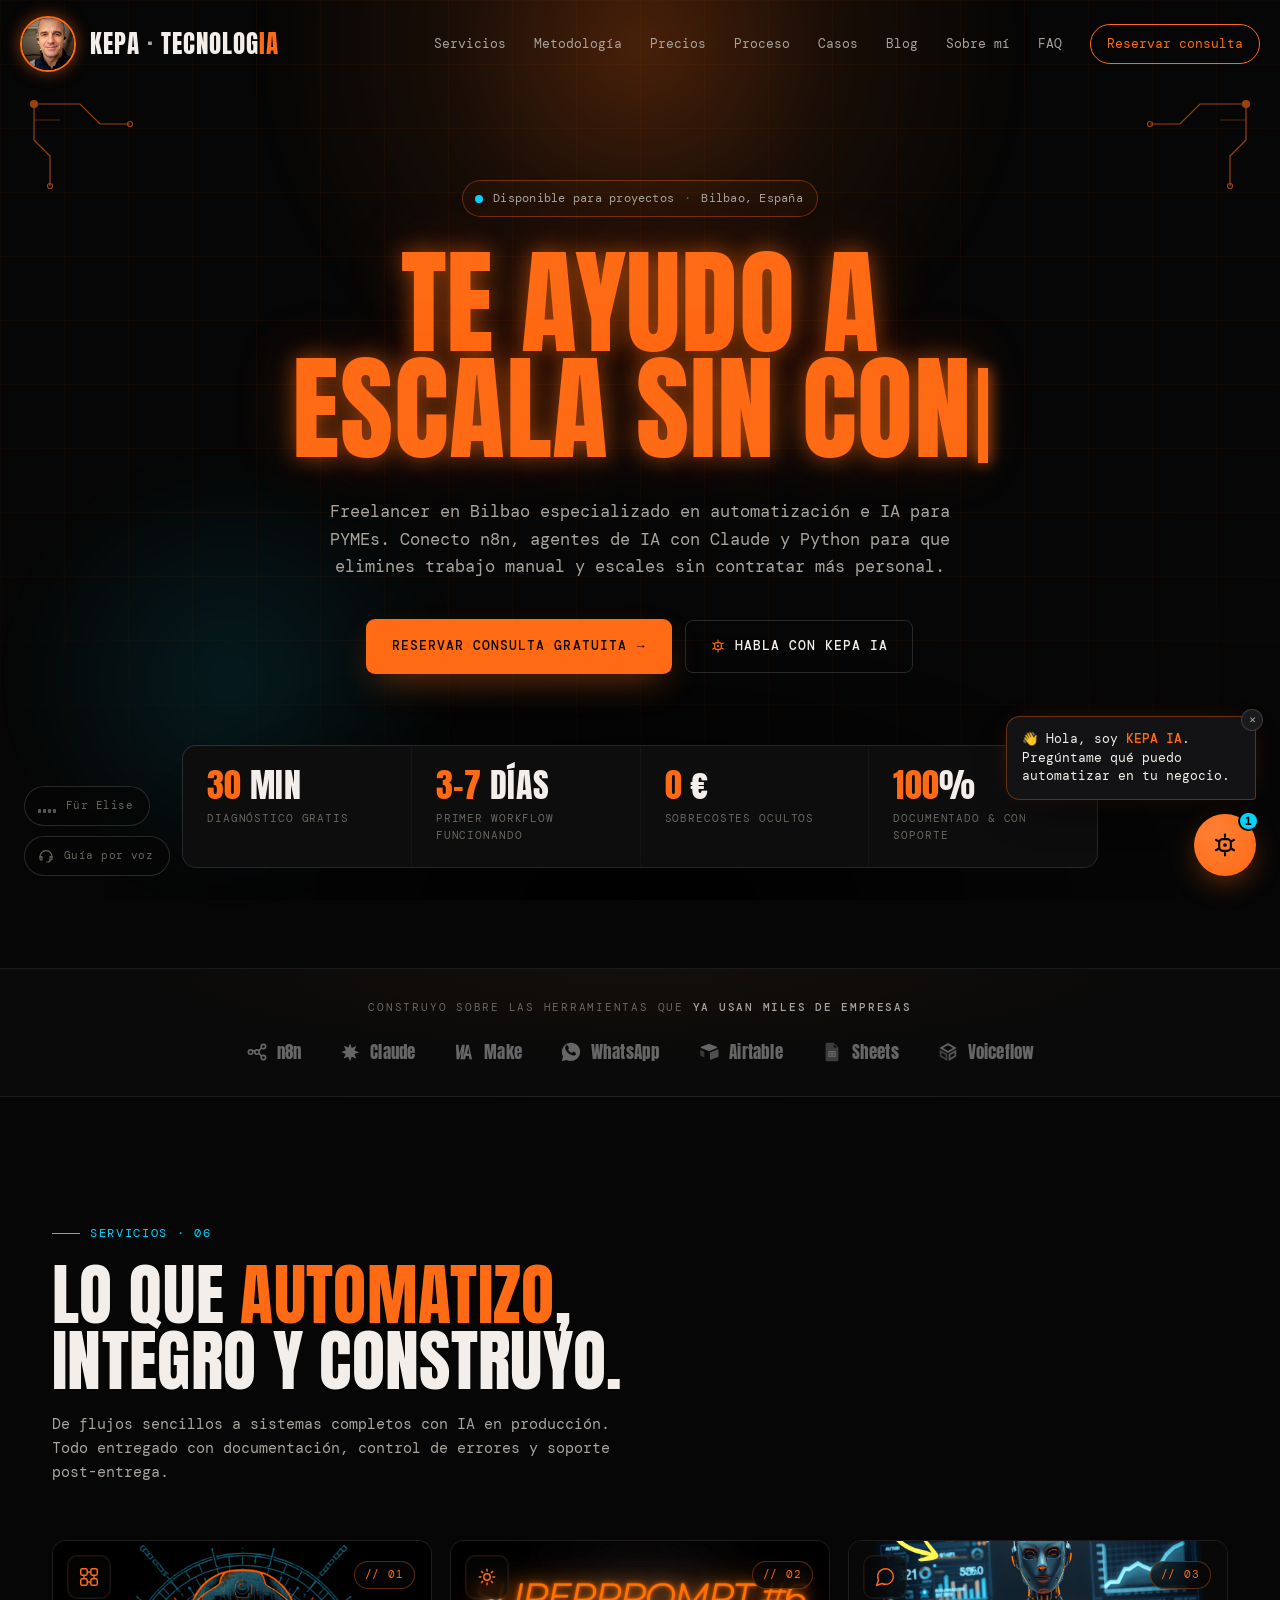
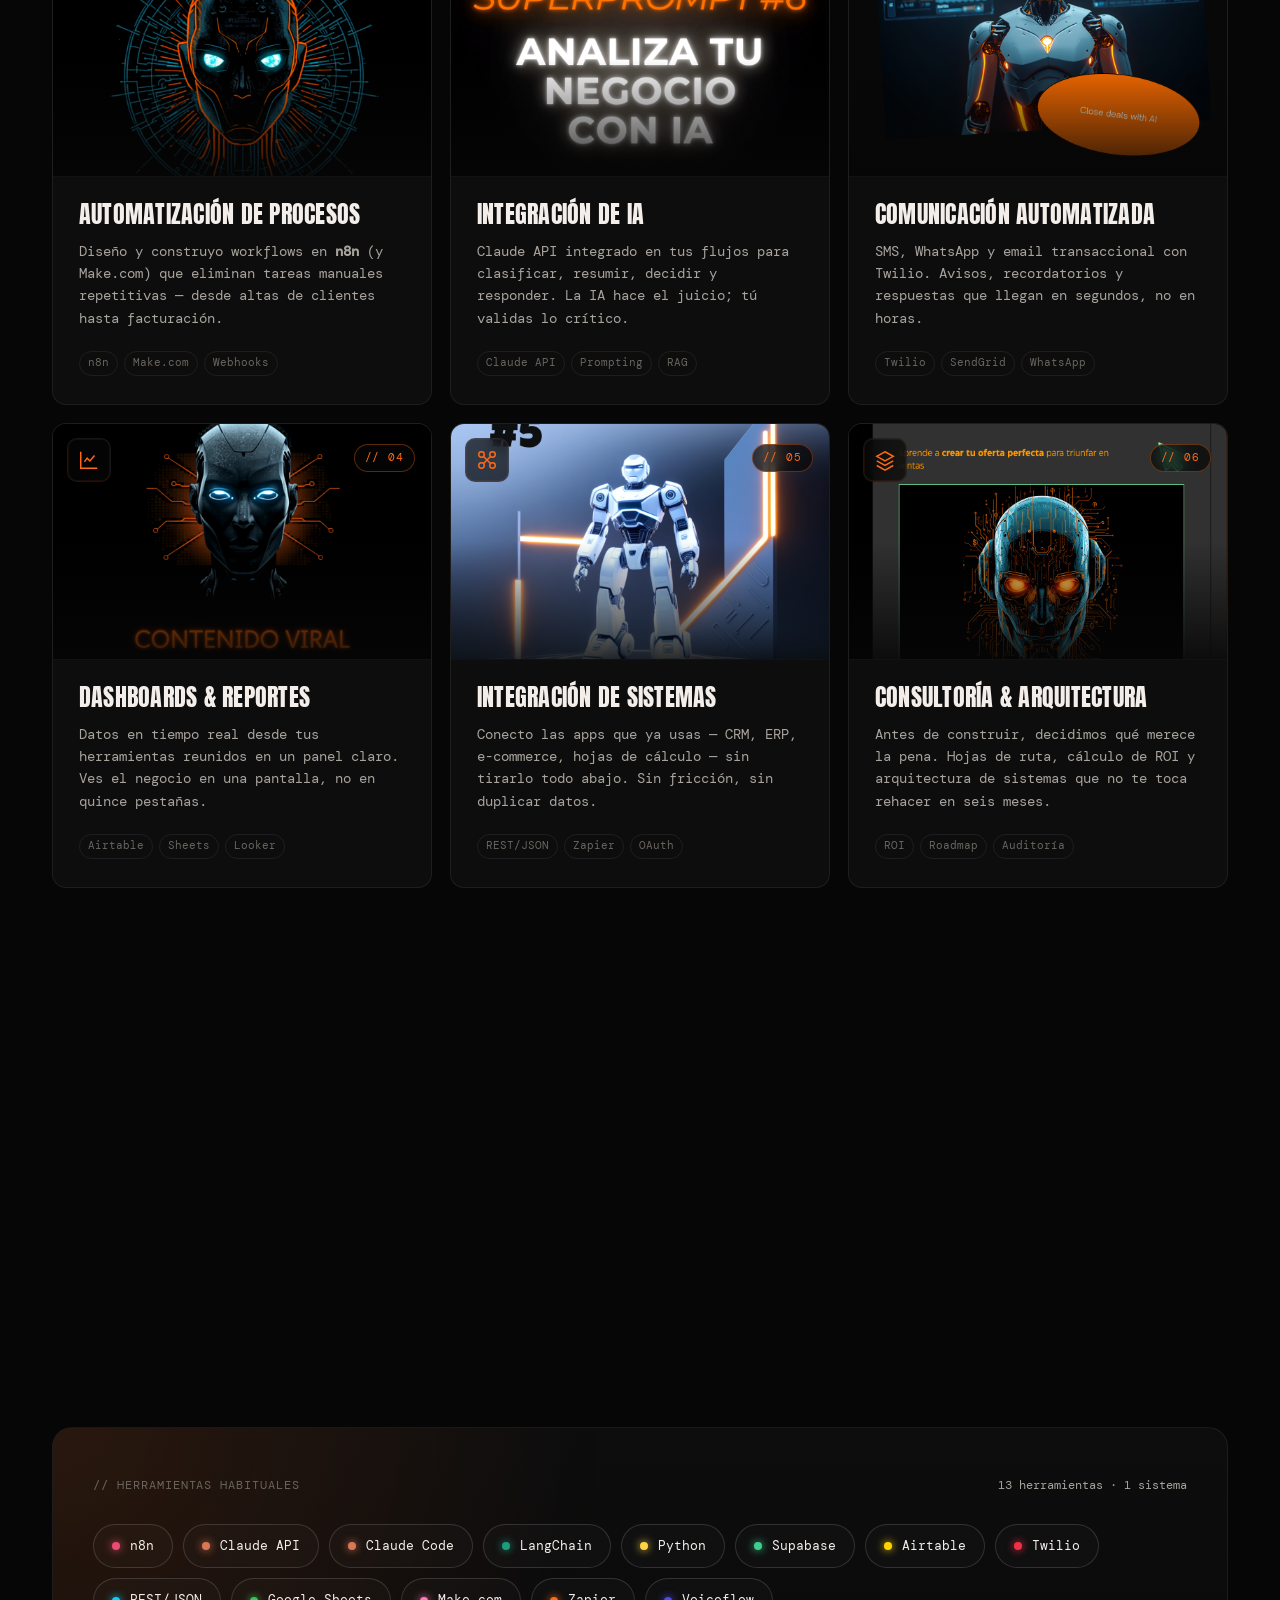
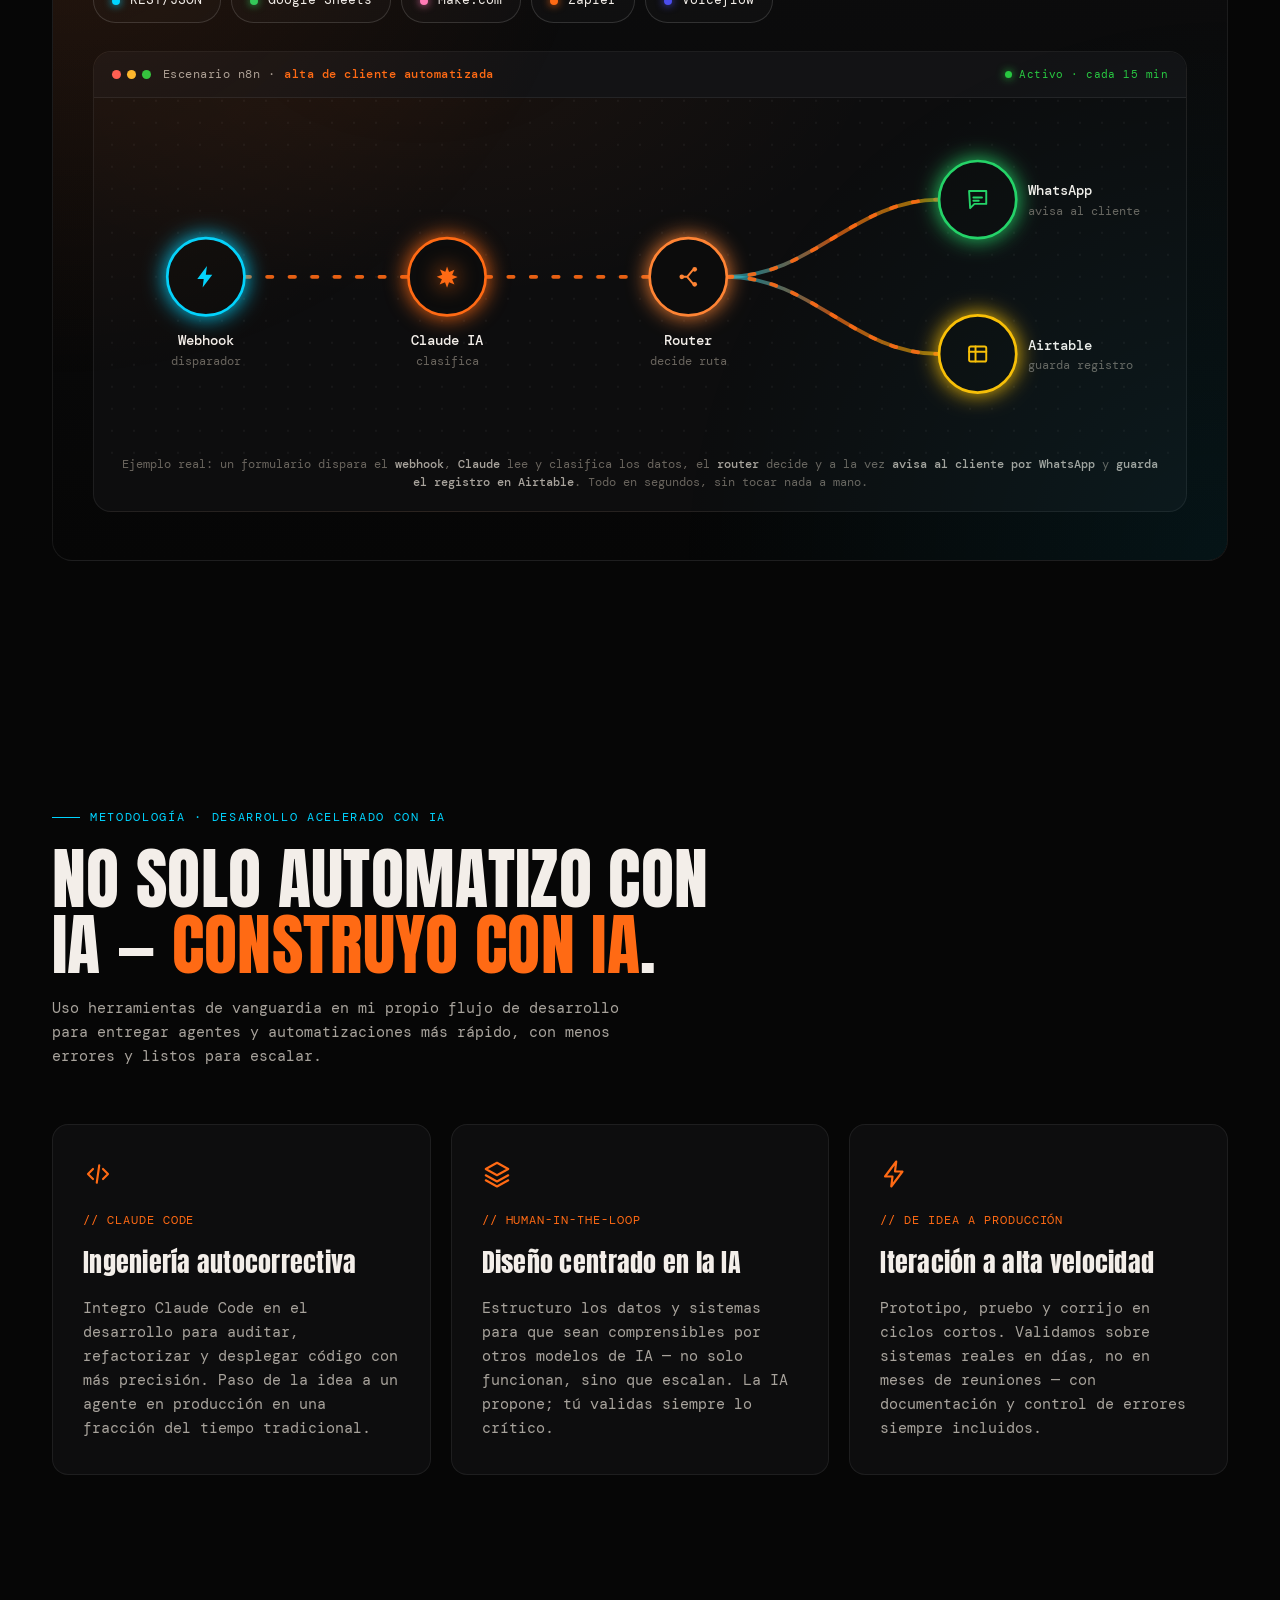
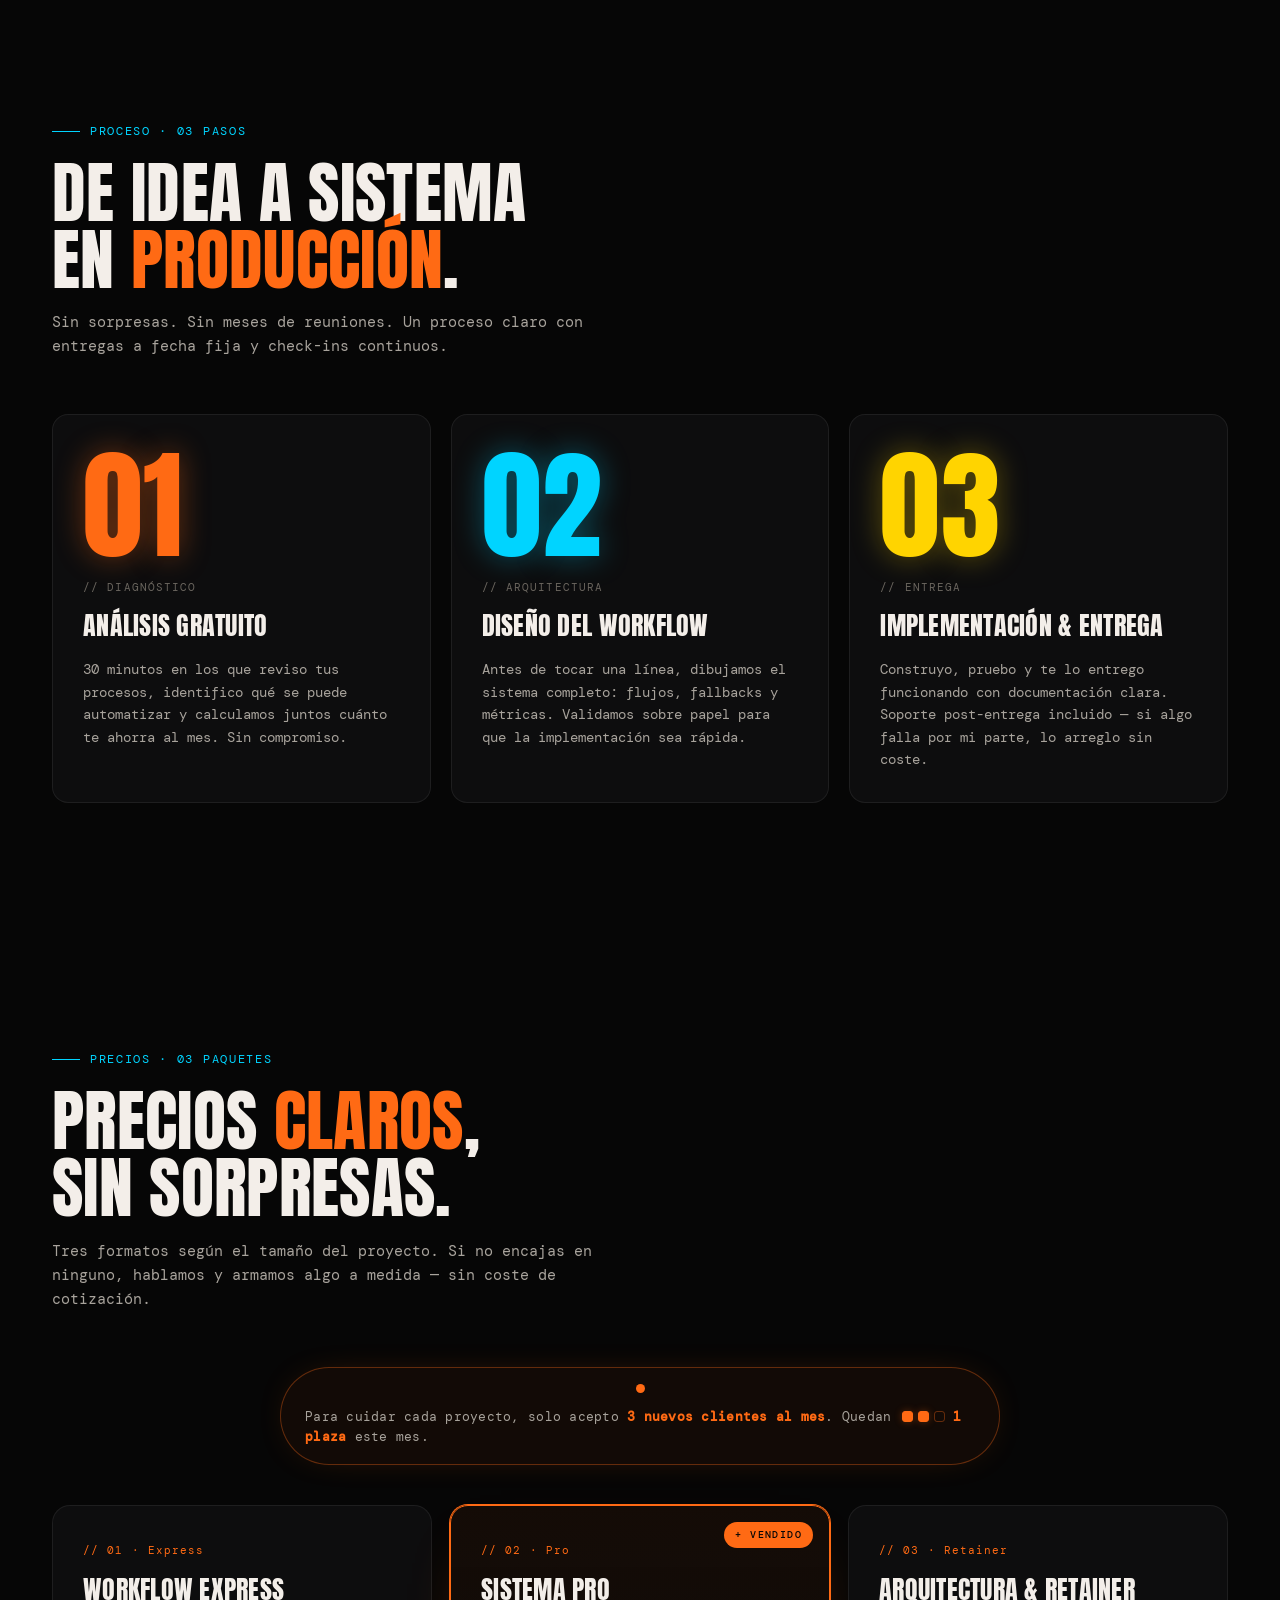
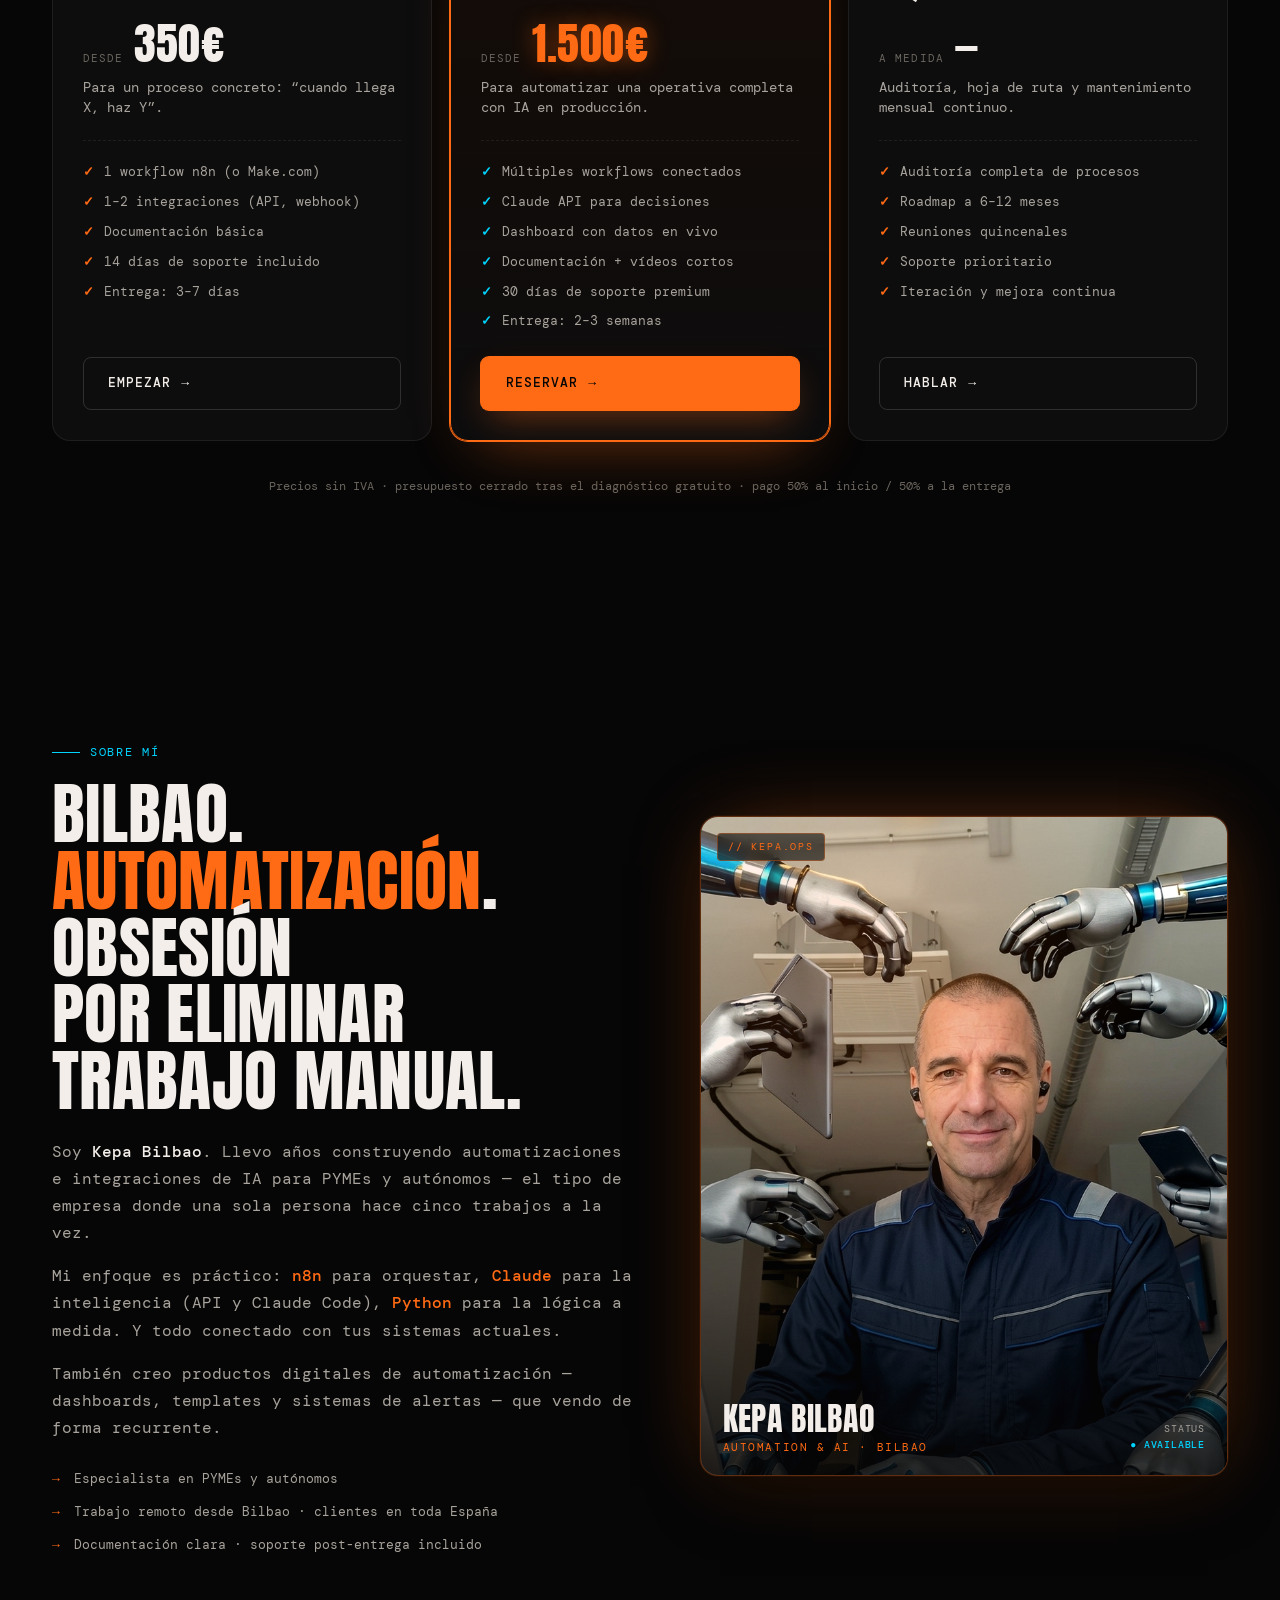
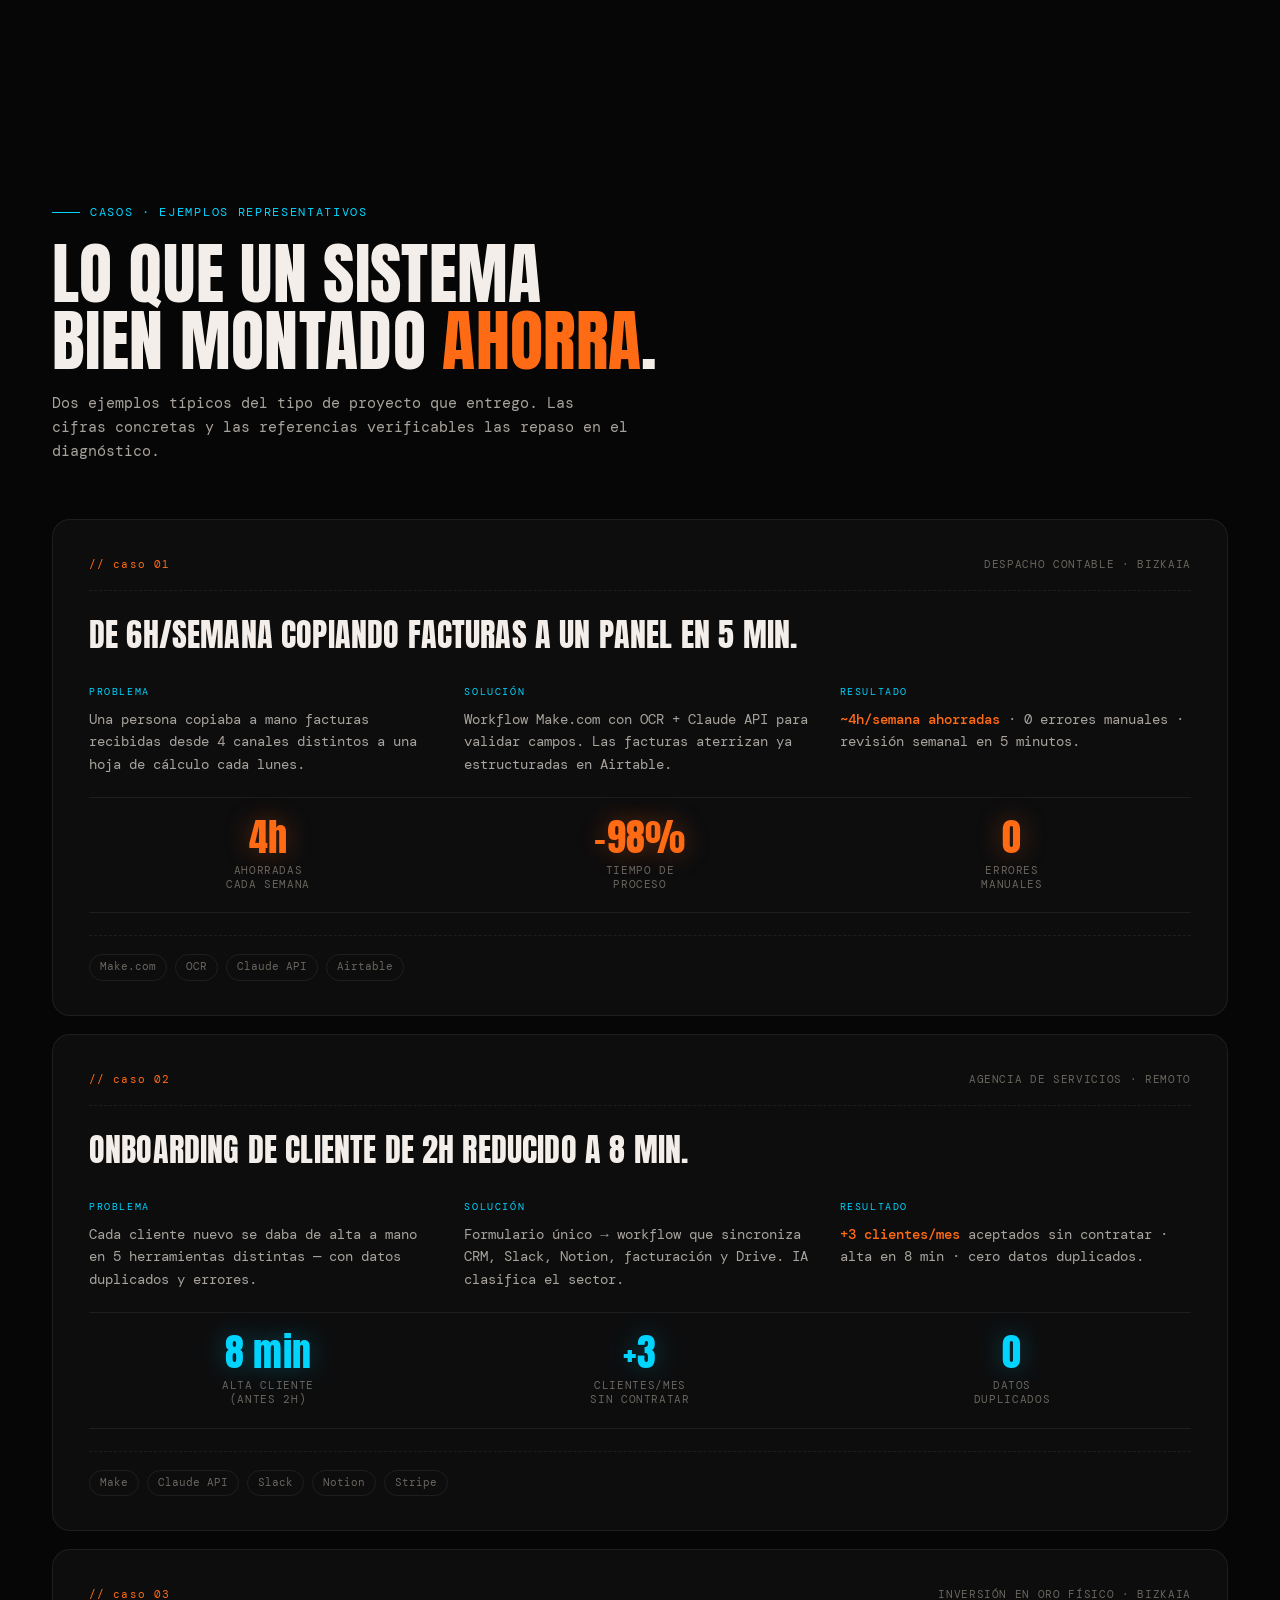
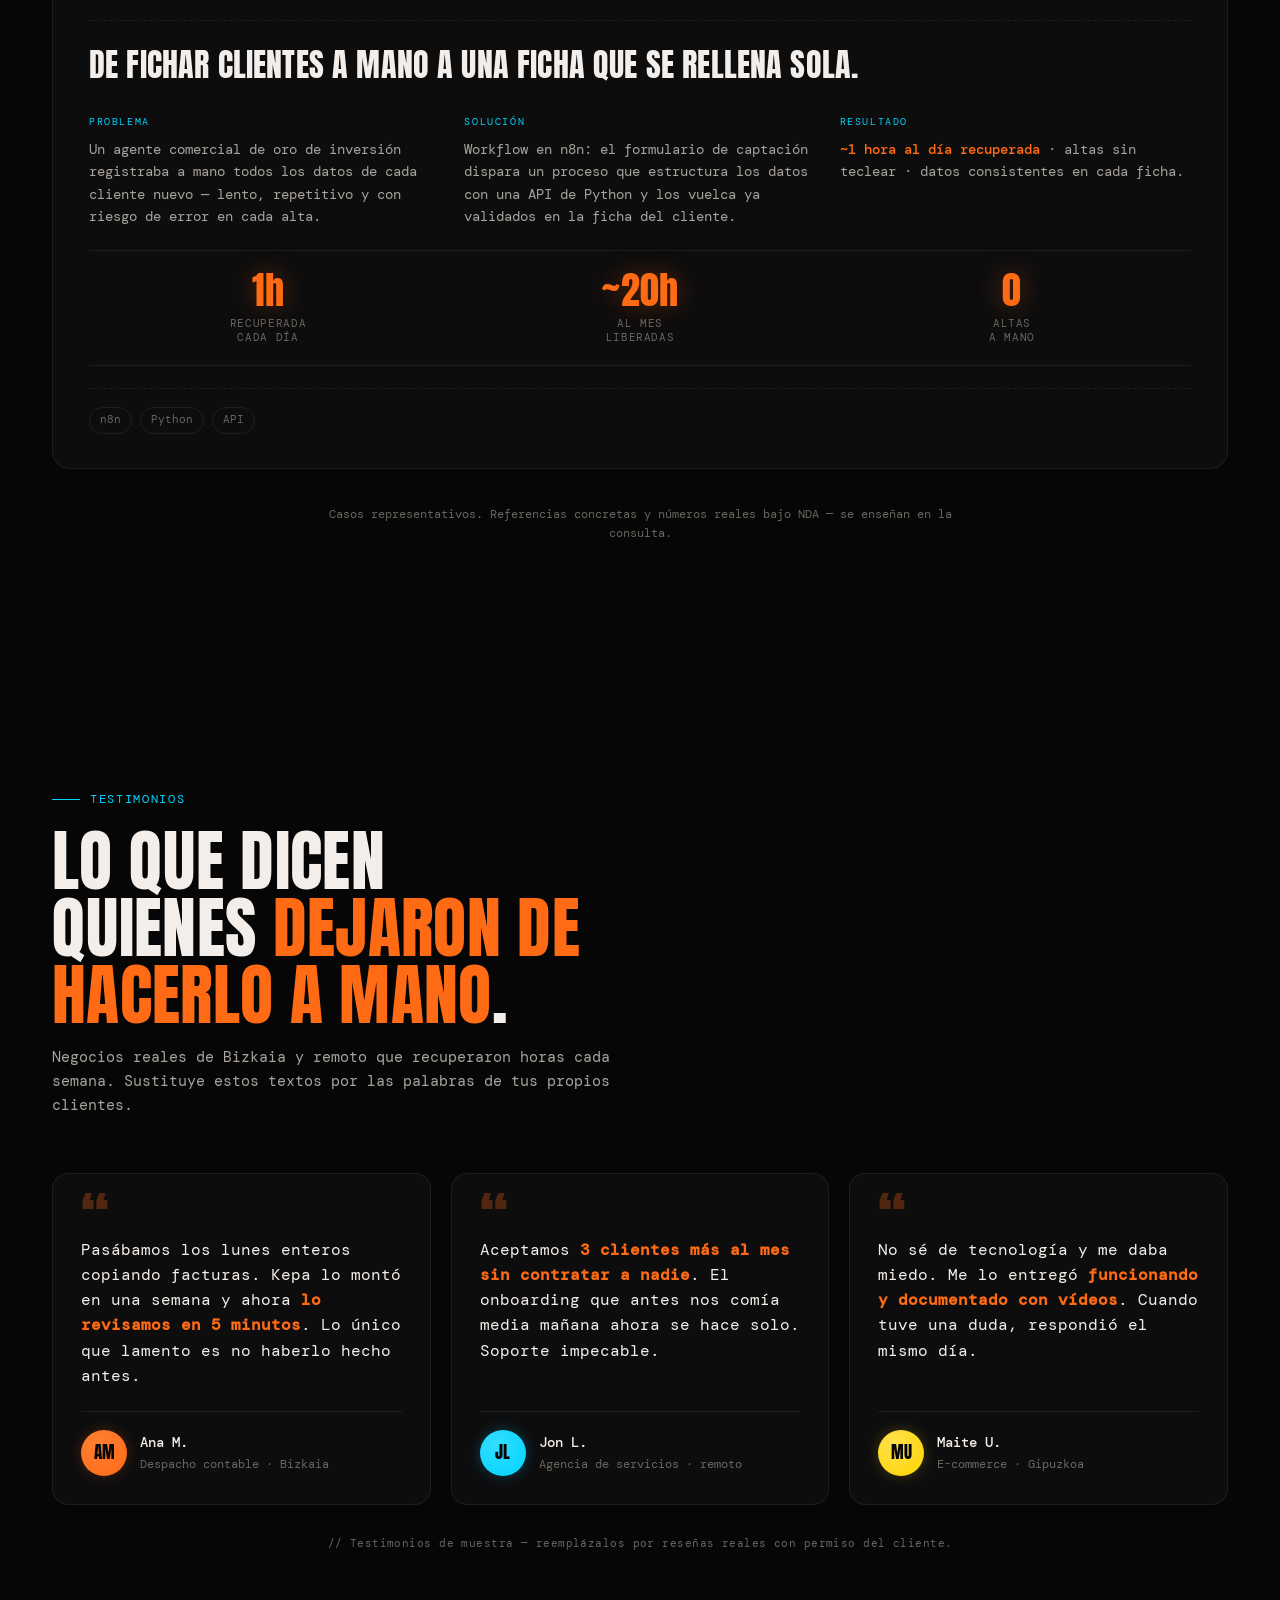
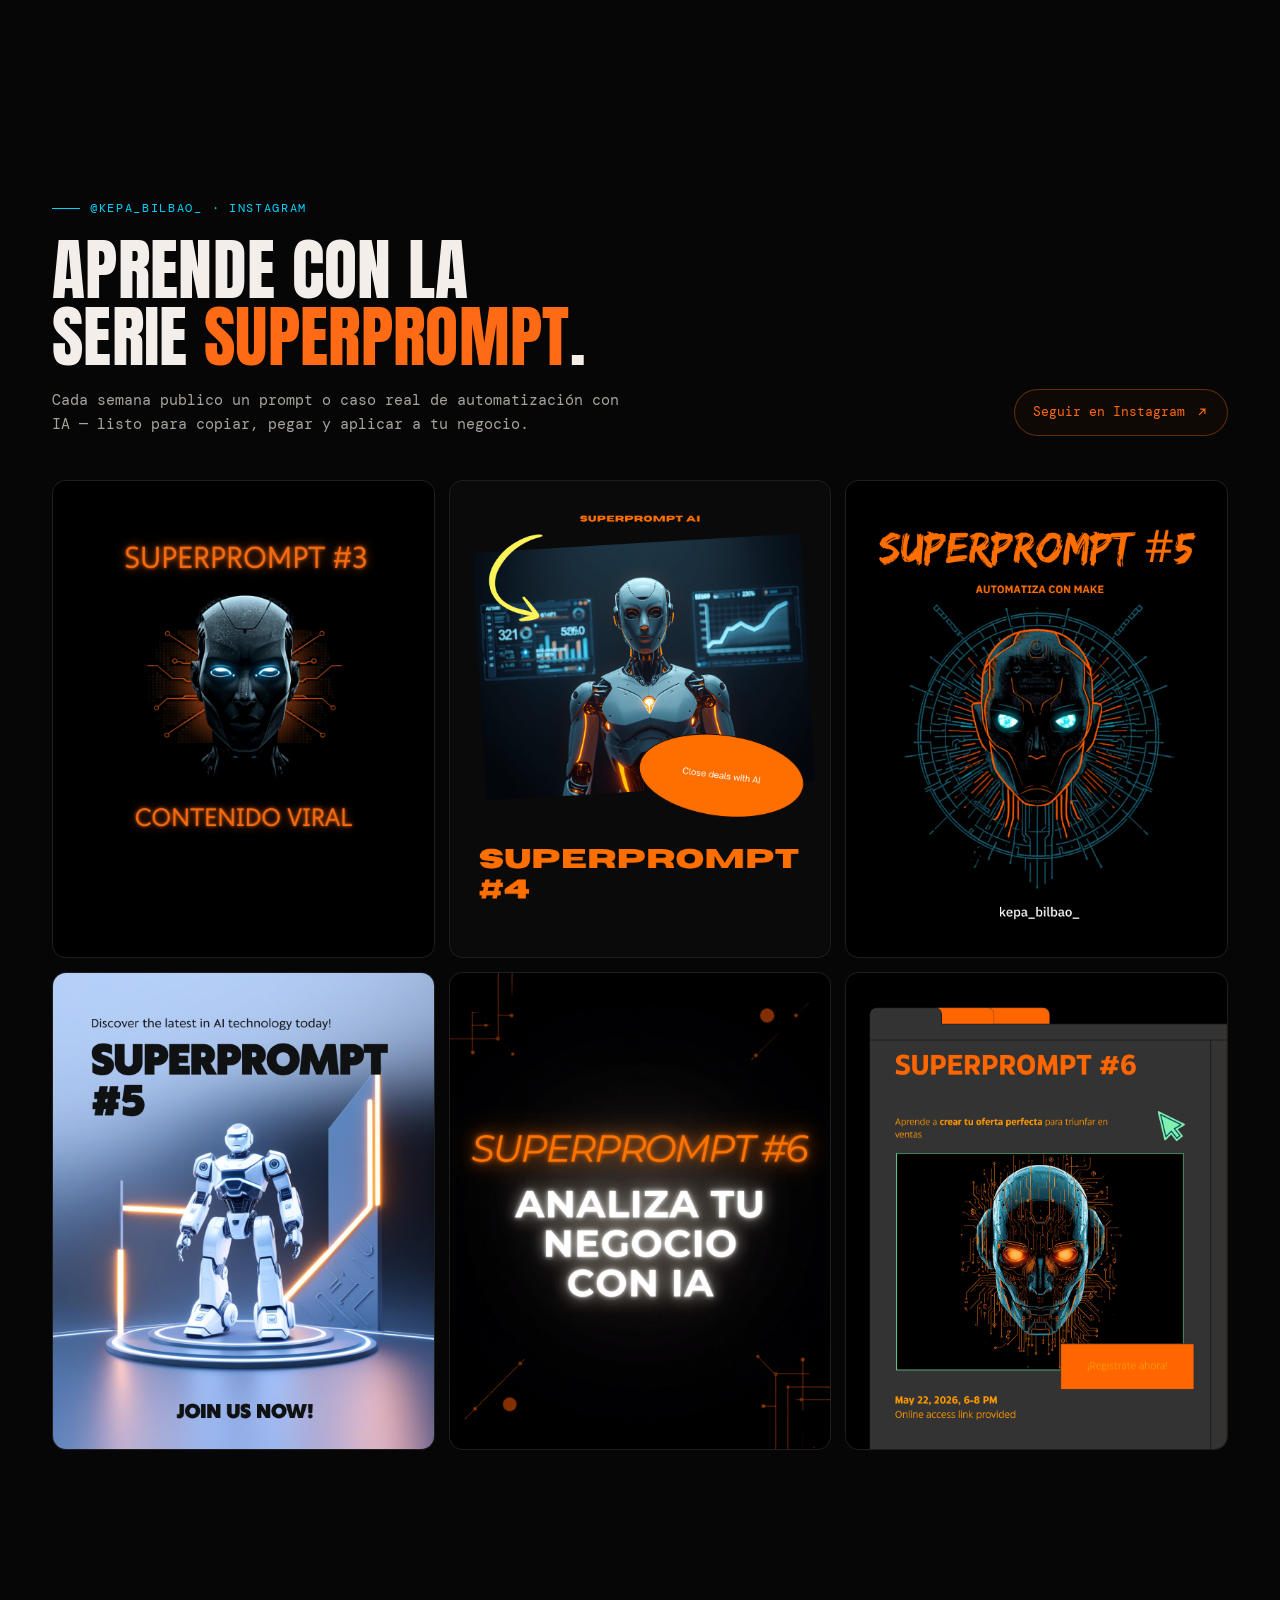
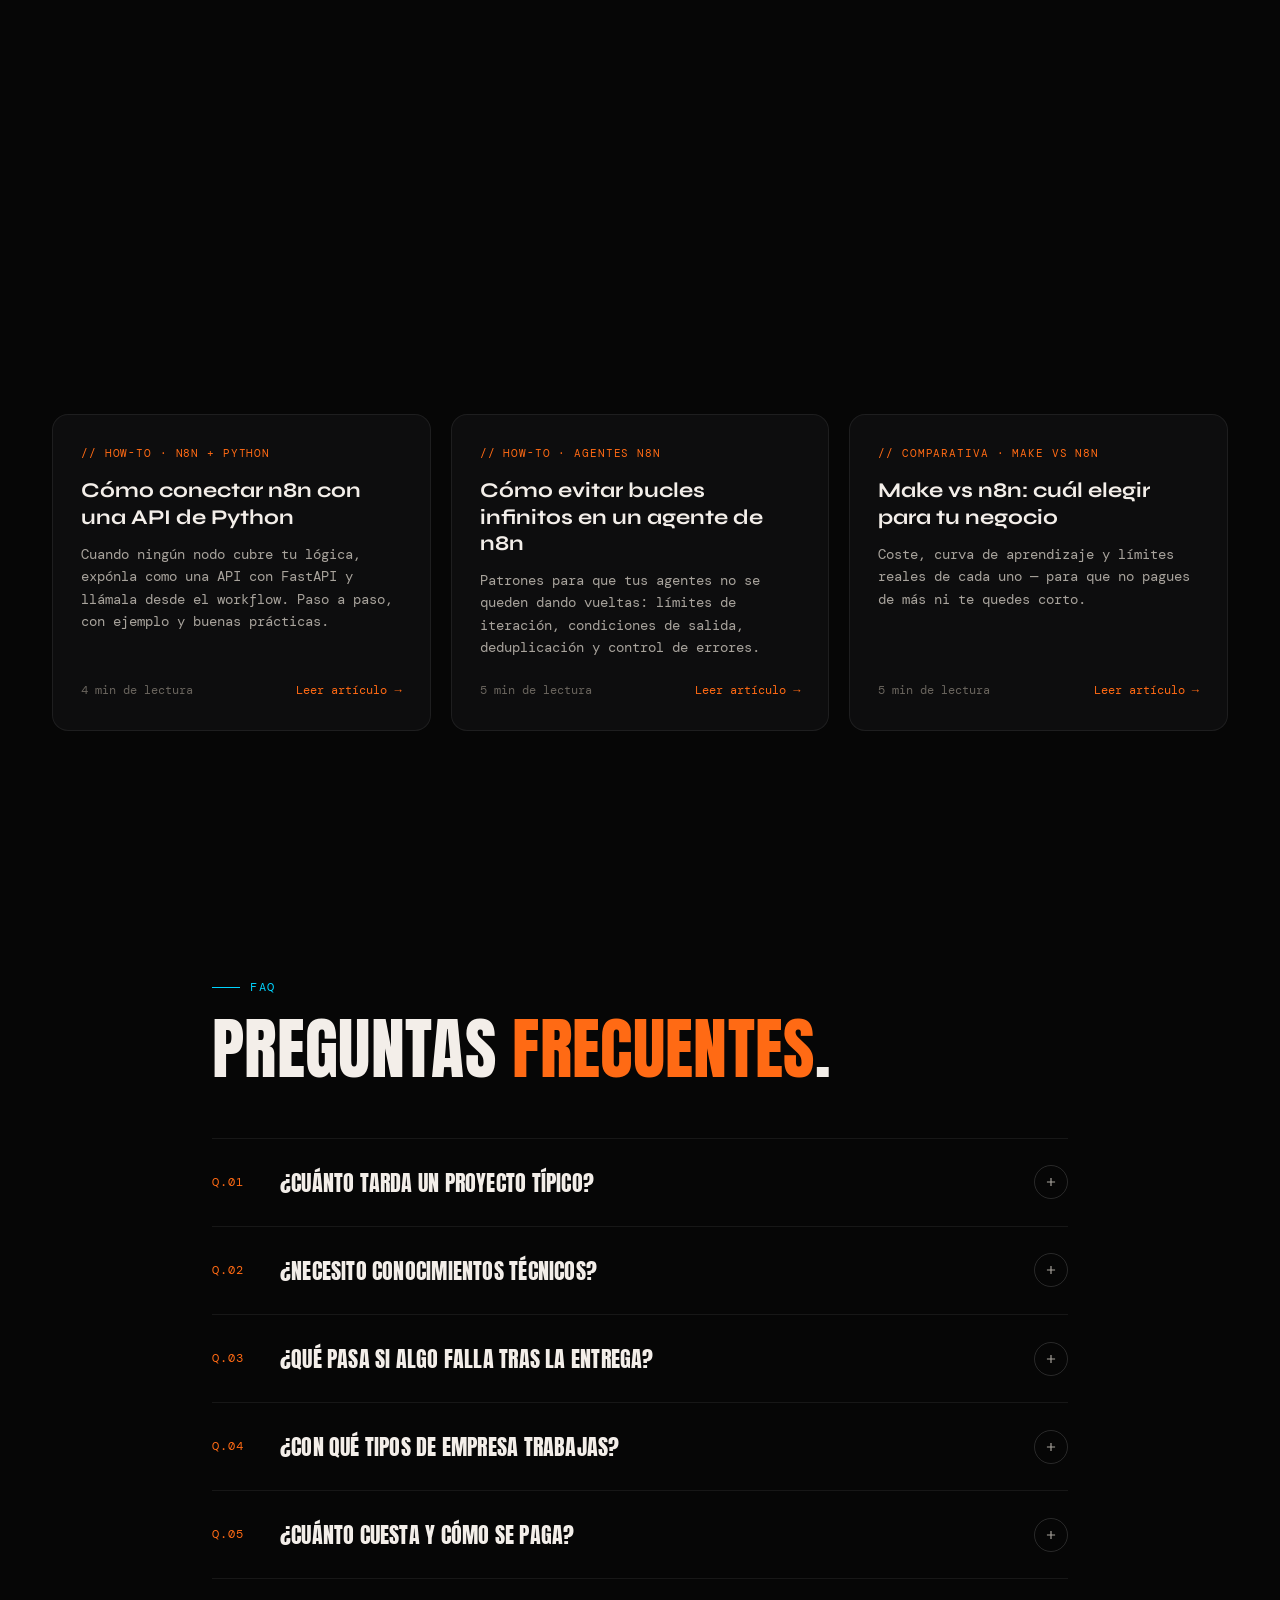
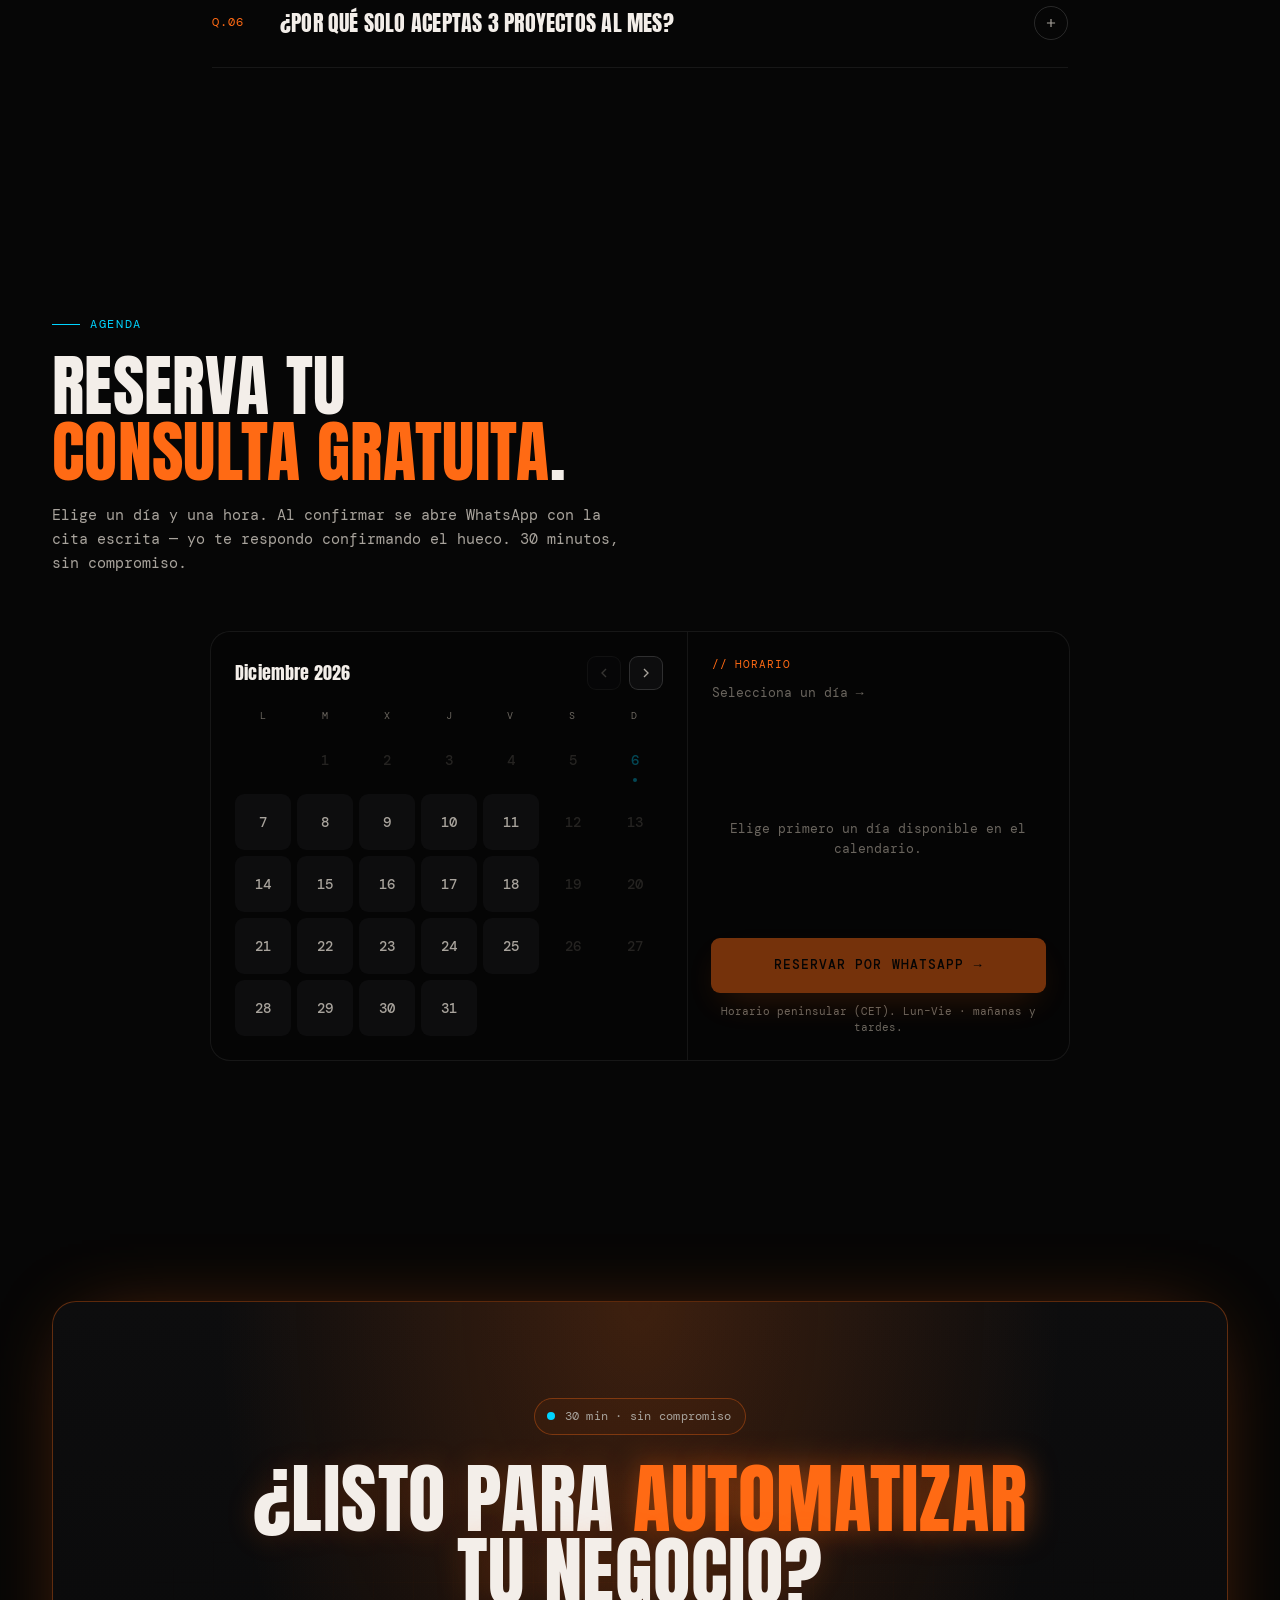
==== commit 2bc33573: "fix(chat): stop /api/chat from working as an open Claude proxy - System prompt now lives in api/chat" ====
--- a/index.html
+++ b/index.html
@@ -4089,15 +4089,17 @@
       }
     });
 
-    /* usa el puente window.claude en este entorno; en producción llama a /api/chat */
+    /* usa el puente window.claude en este entorno; en producción llama a /api/chat
+       (api/chat.js tiene su propia copia de SYSTEM, que es la que manda en producción) */
     async function getReply(messages) {
       if (window.claude && typeof window.claude.complete === 'function') {
         return await window.claude.complete({ messages });
       }
+      // En producción el prompt de sistema lo pone el servidor: solo se envía la conversación.
       const res = await fetch('/api/chat', {
         method: 'POST',
         headers: { 'content-type': 'application/json' },
-        body: JSON.stringify({ messages })
+        body: JSON.stringify({ messages: messages.slice(2), lang: kiaLang() })
       });
       if (!res.ok) throw new Error('api ' + res.status);
       const data = await res.json();
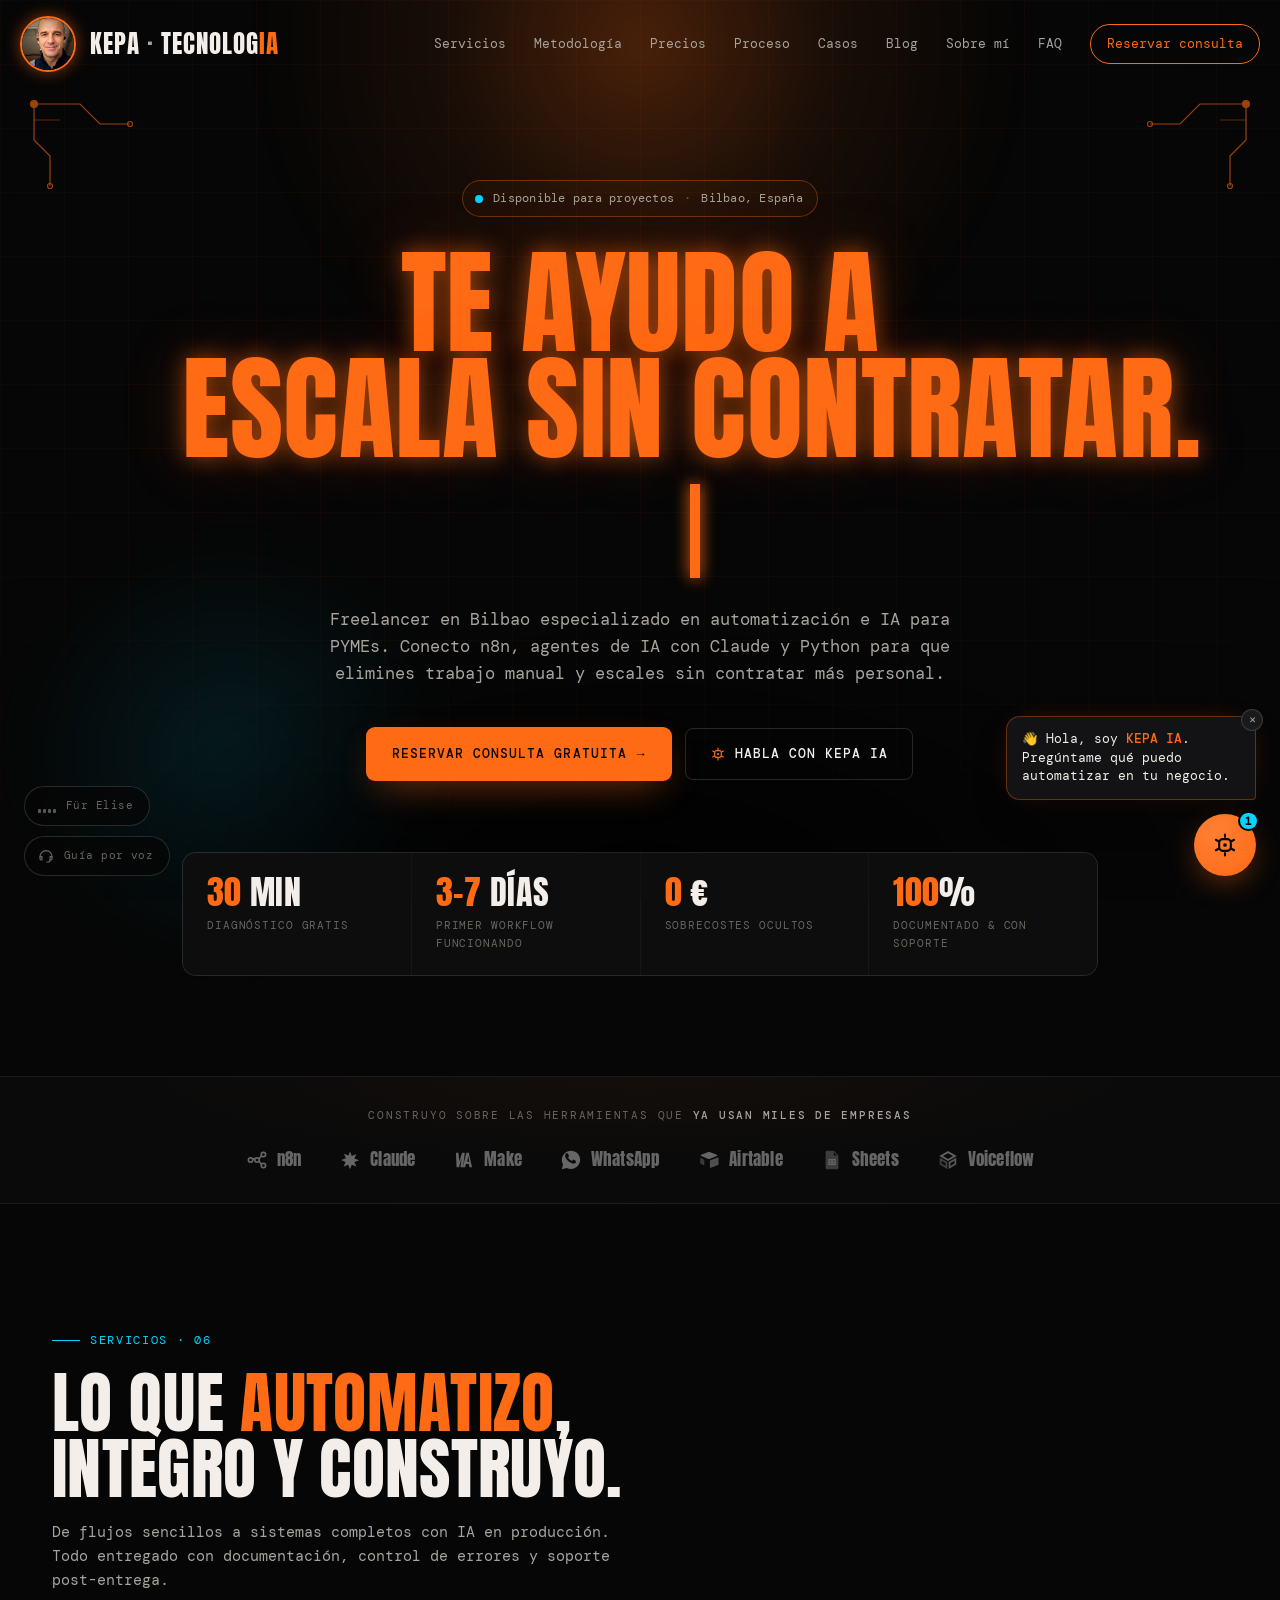
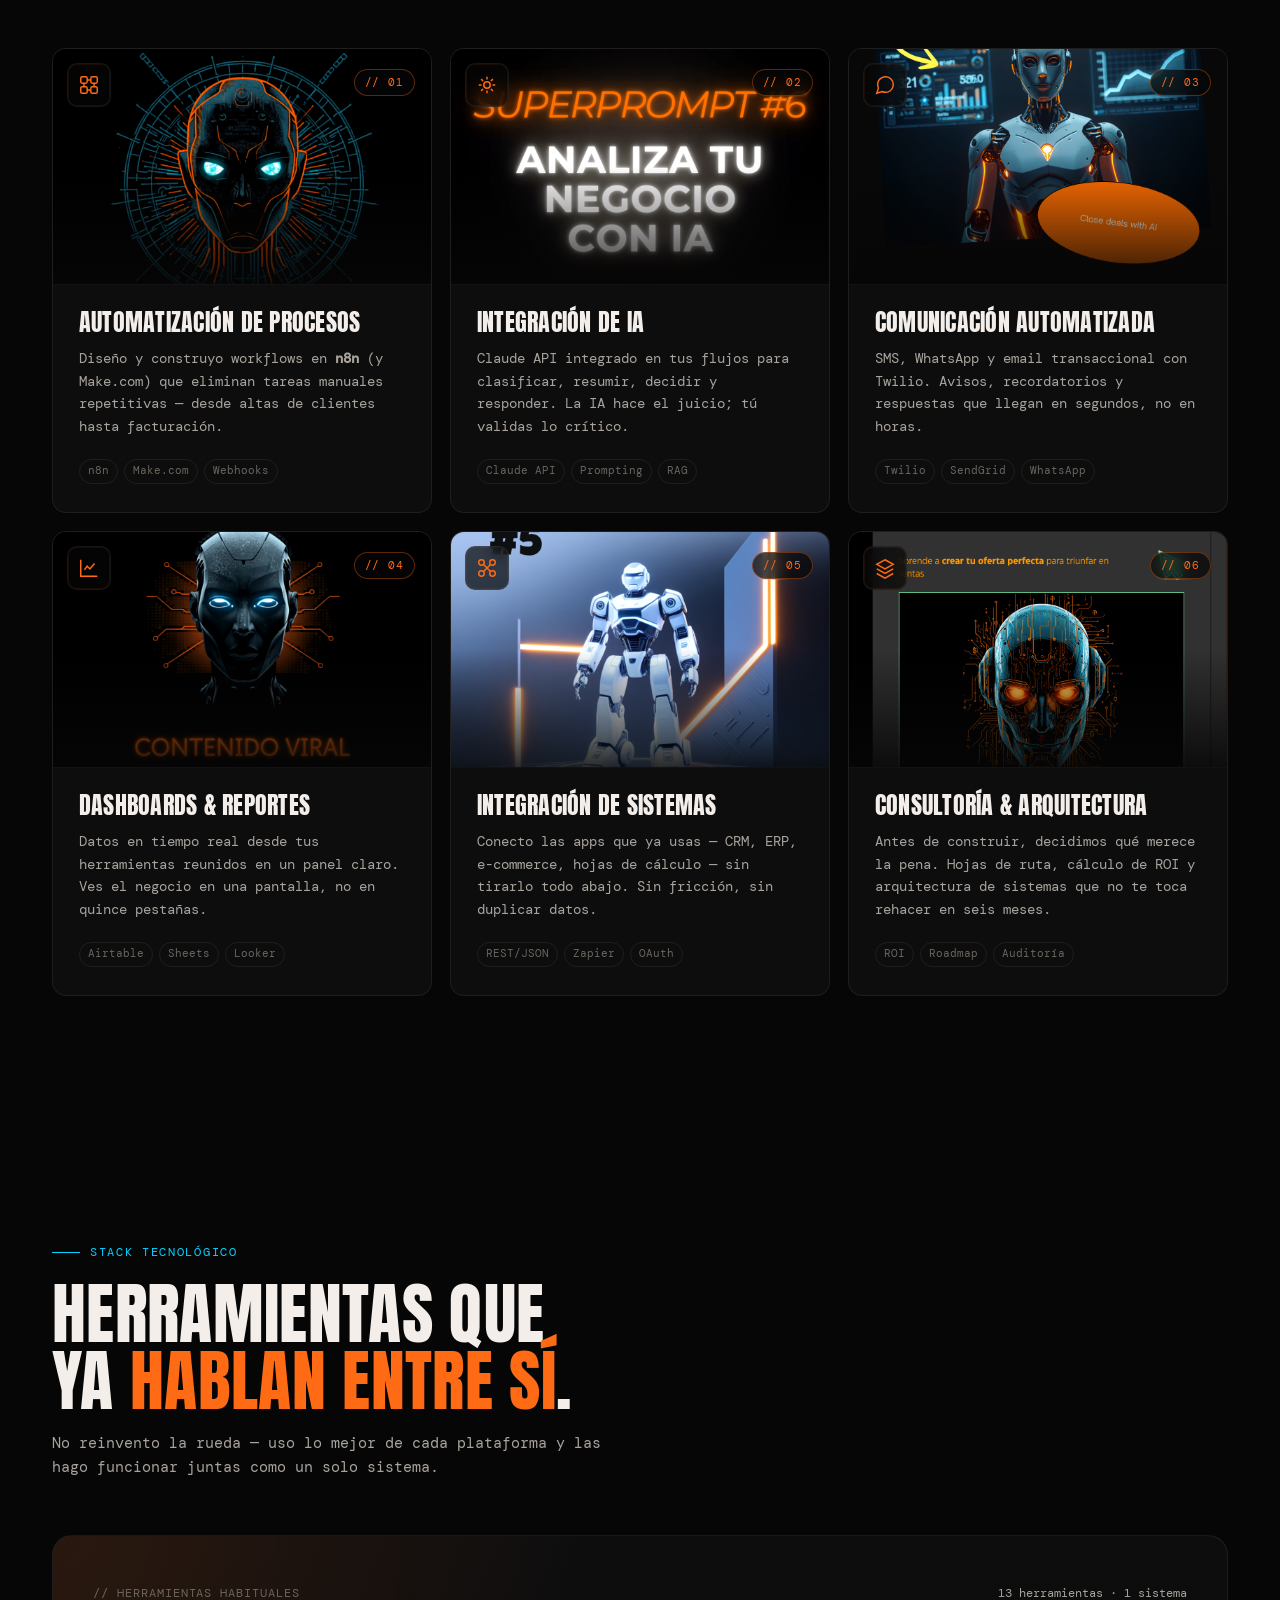
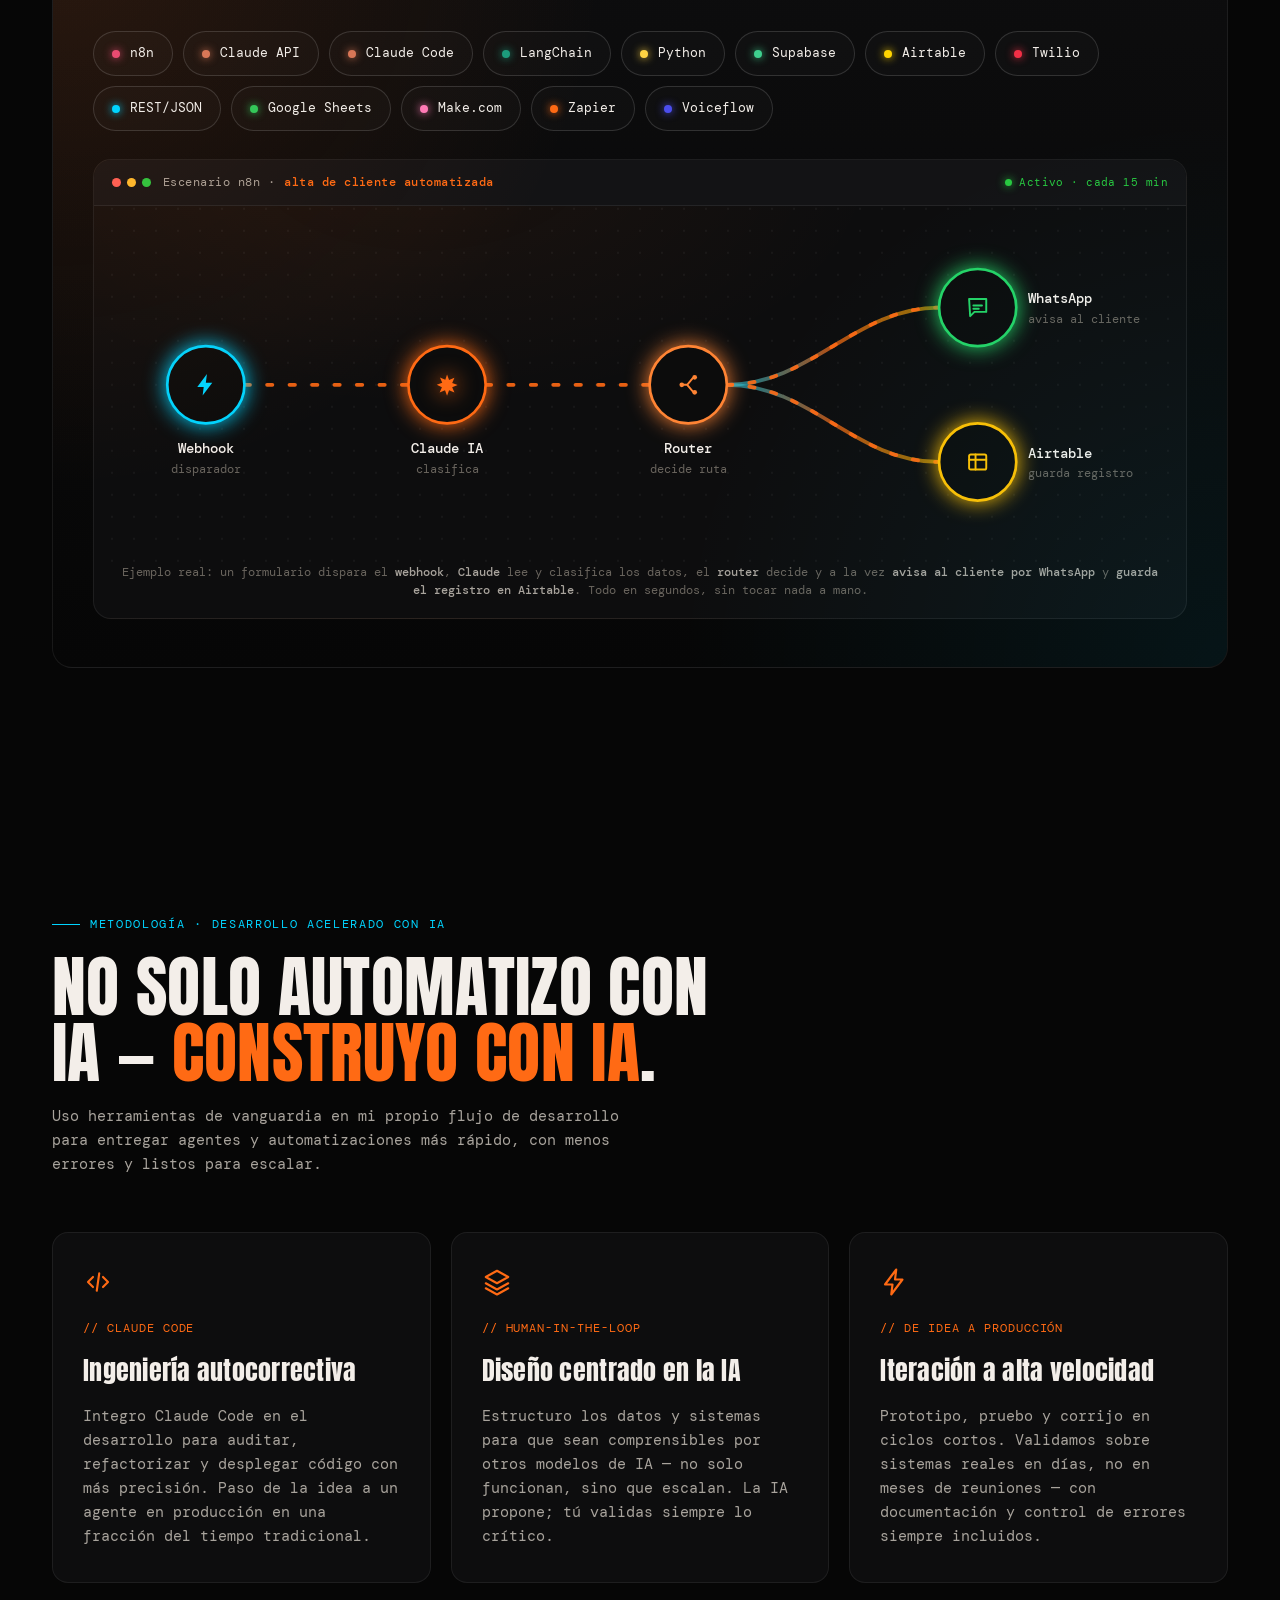
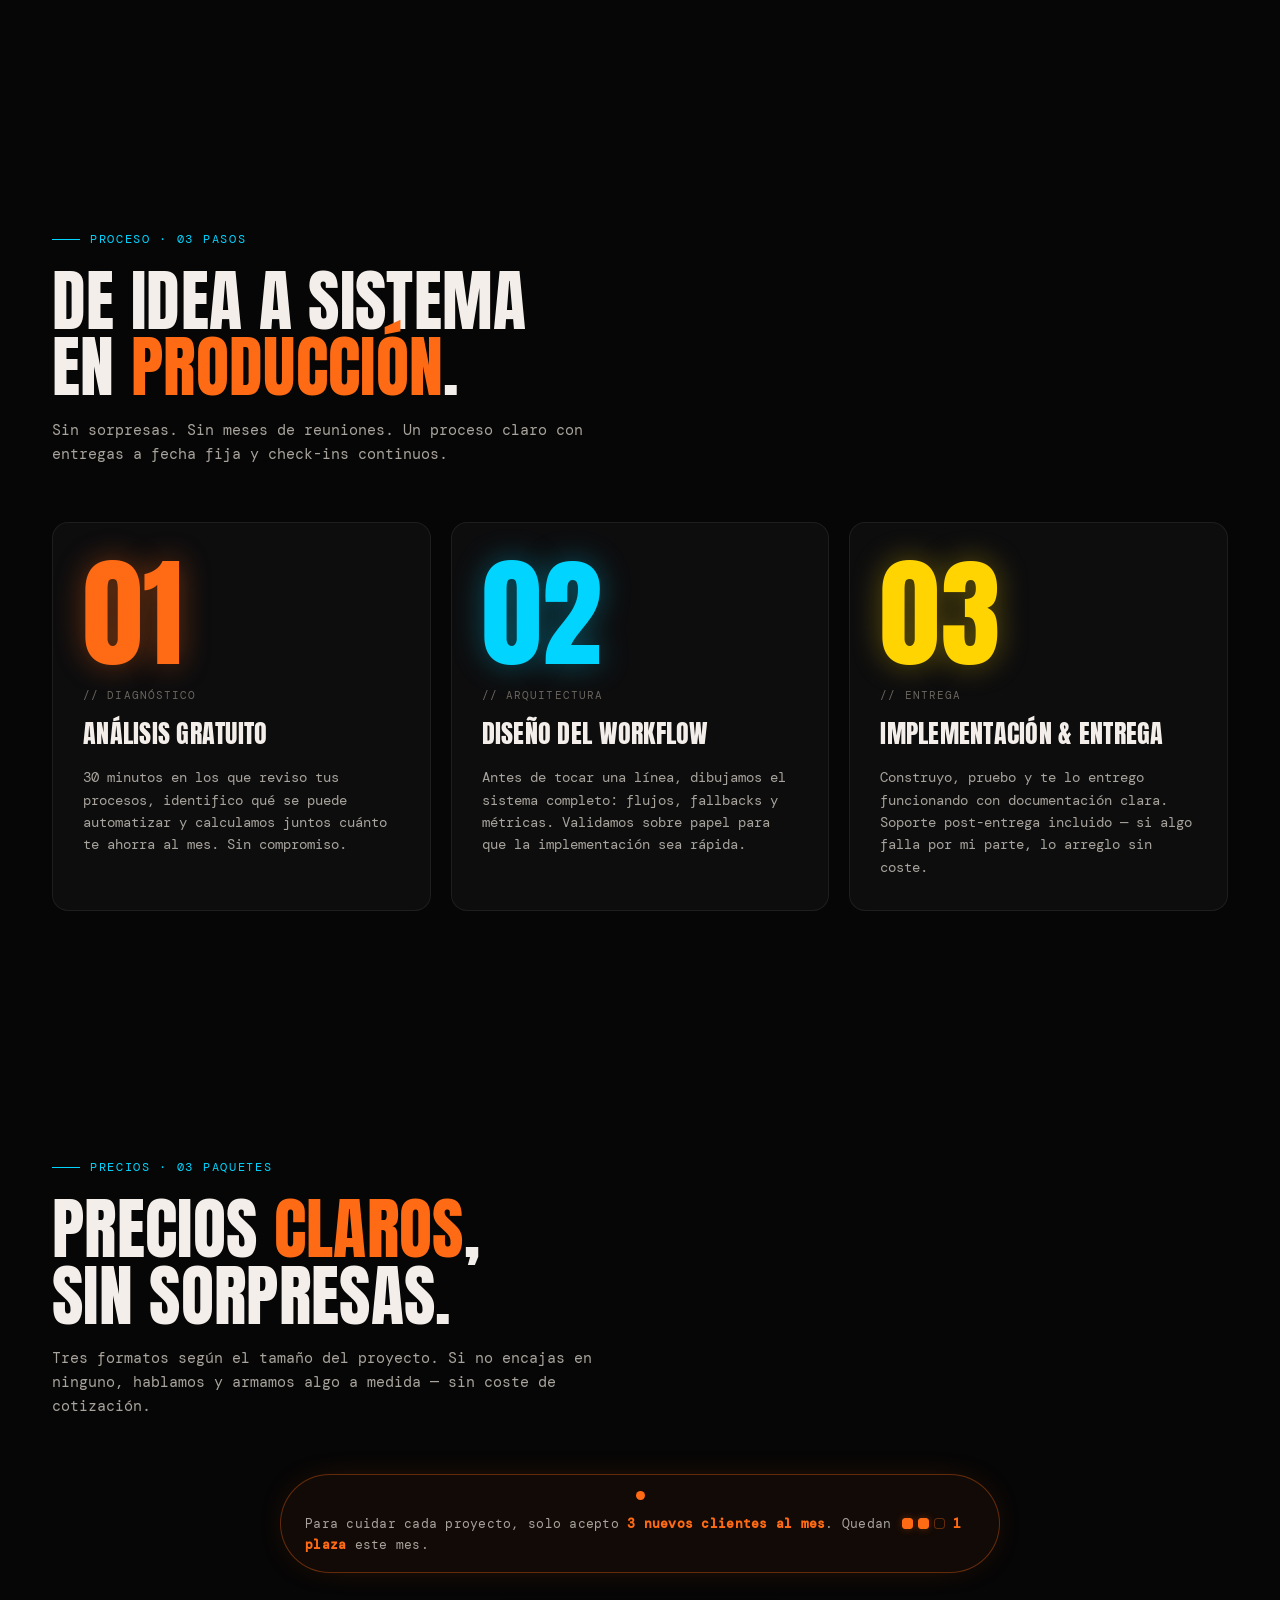
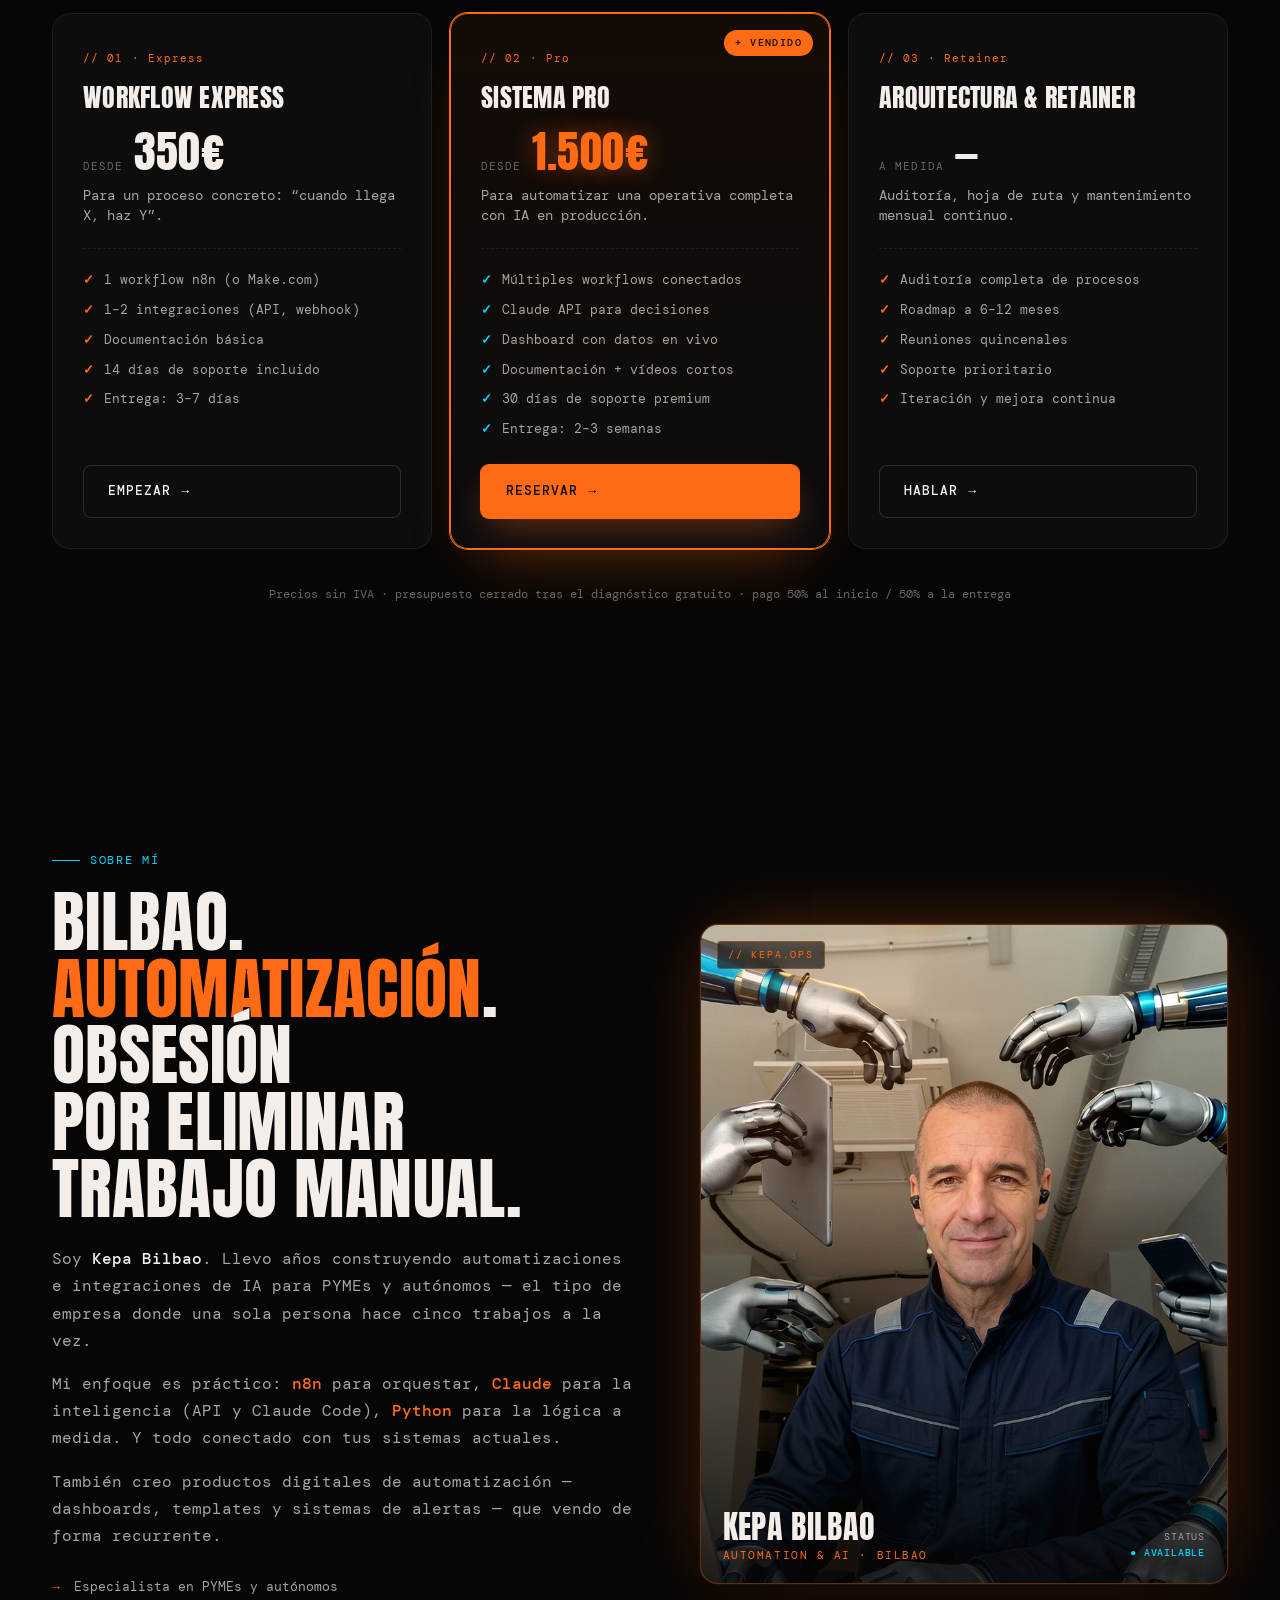
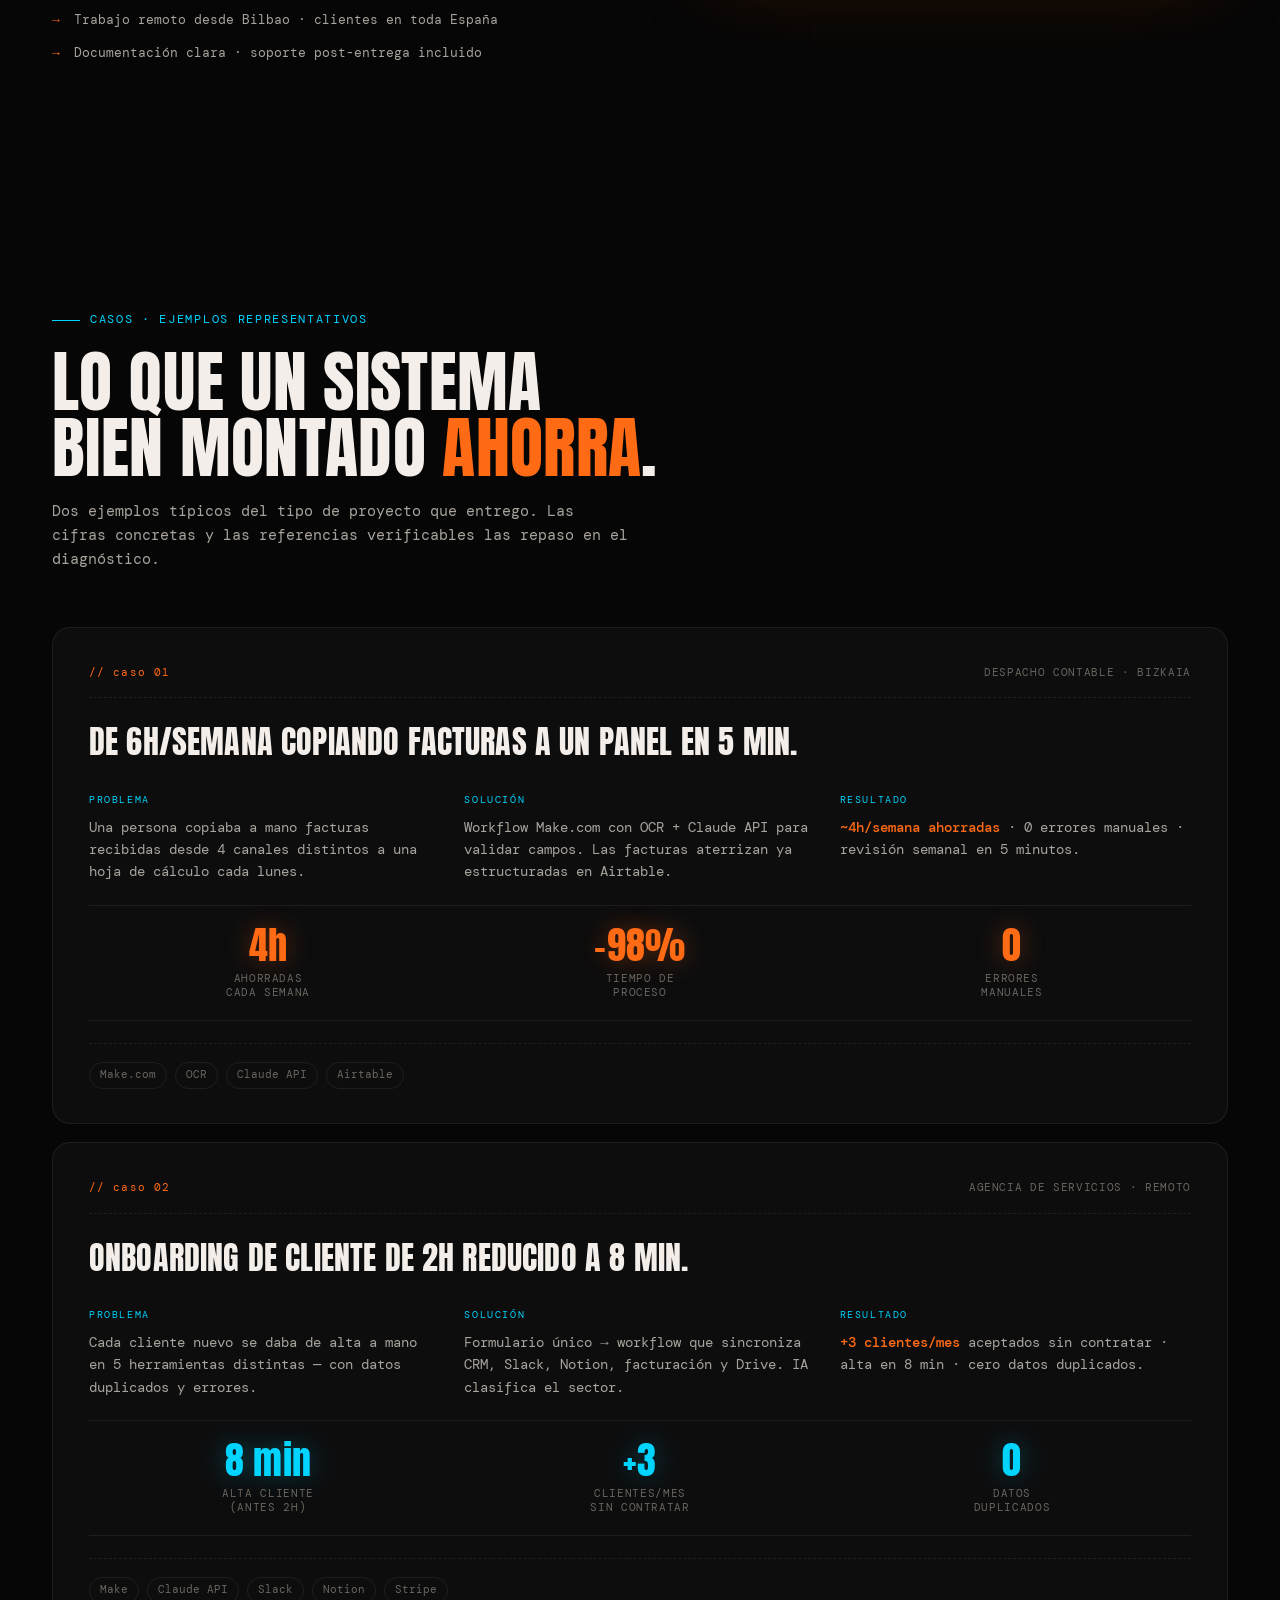
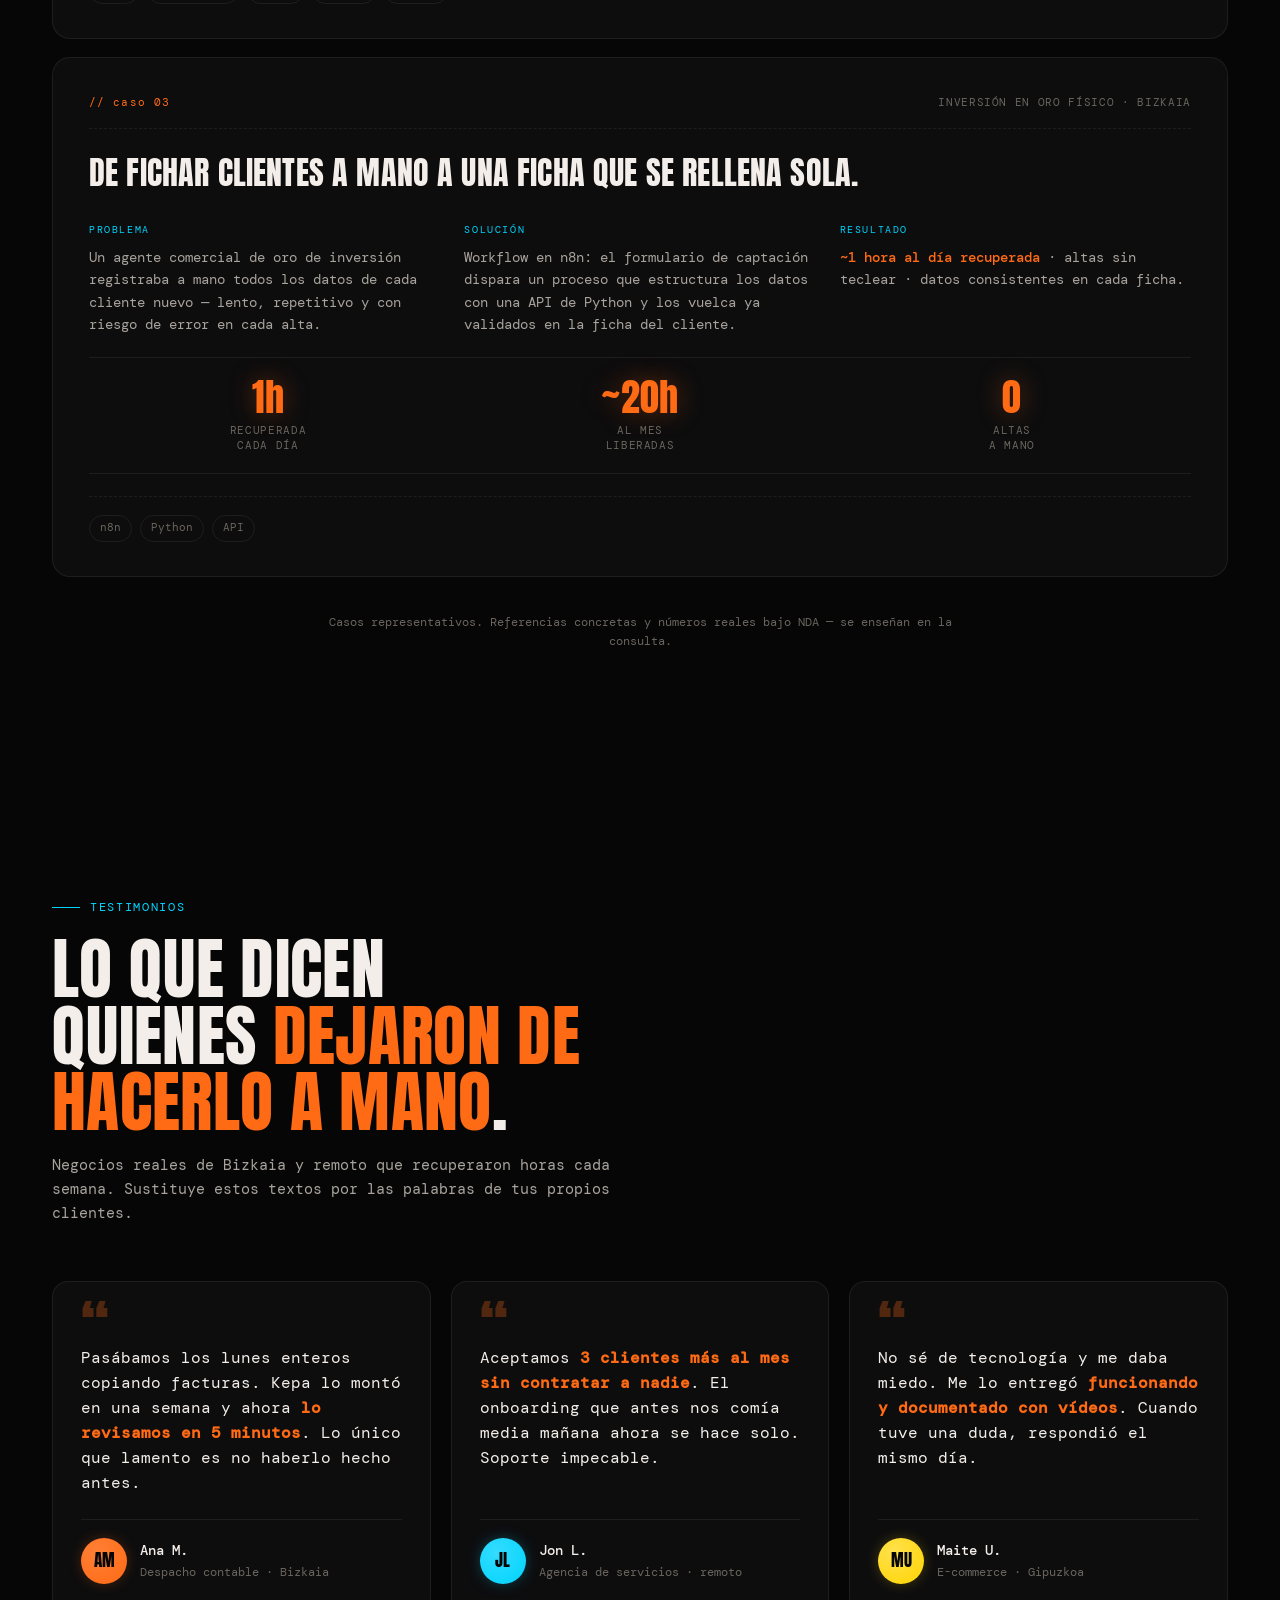
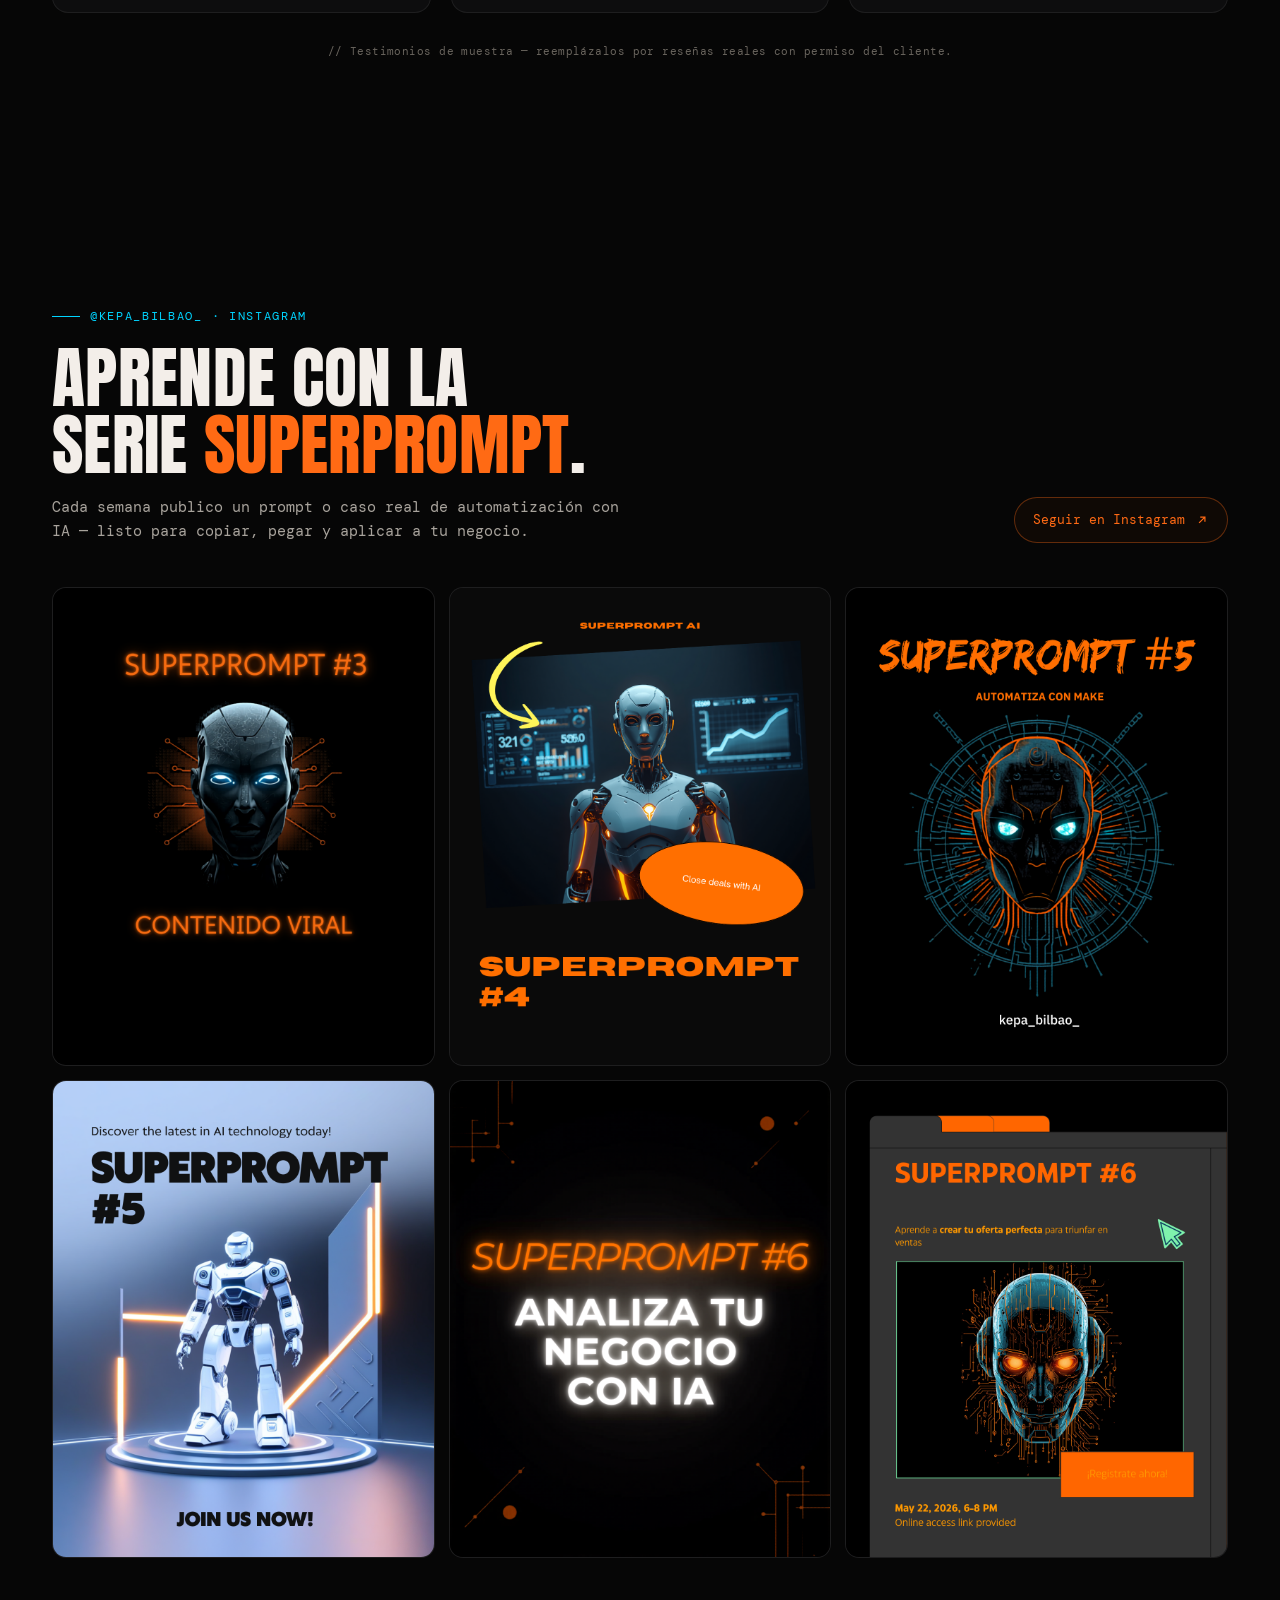
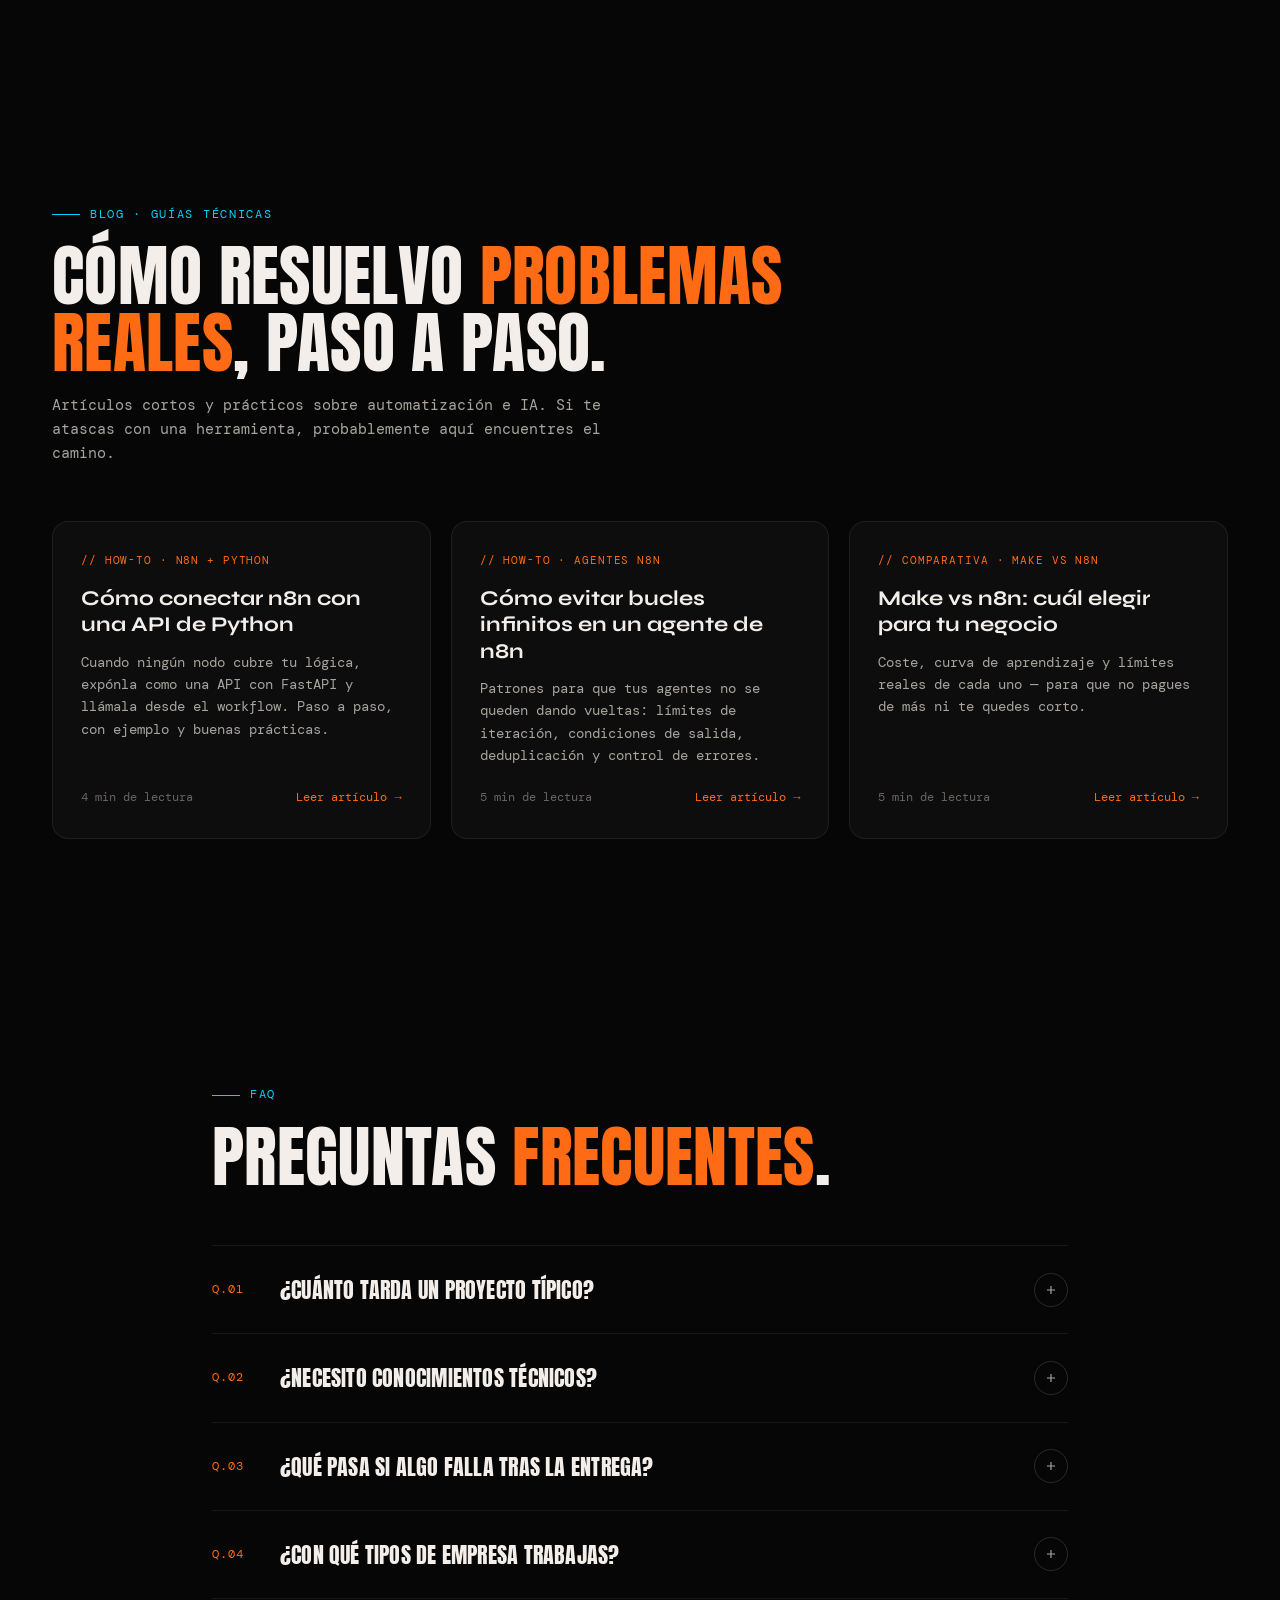
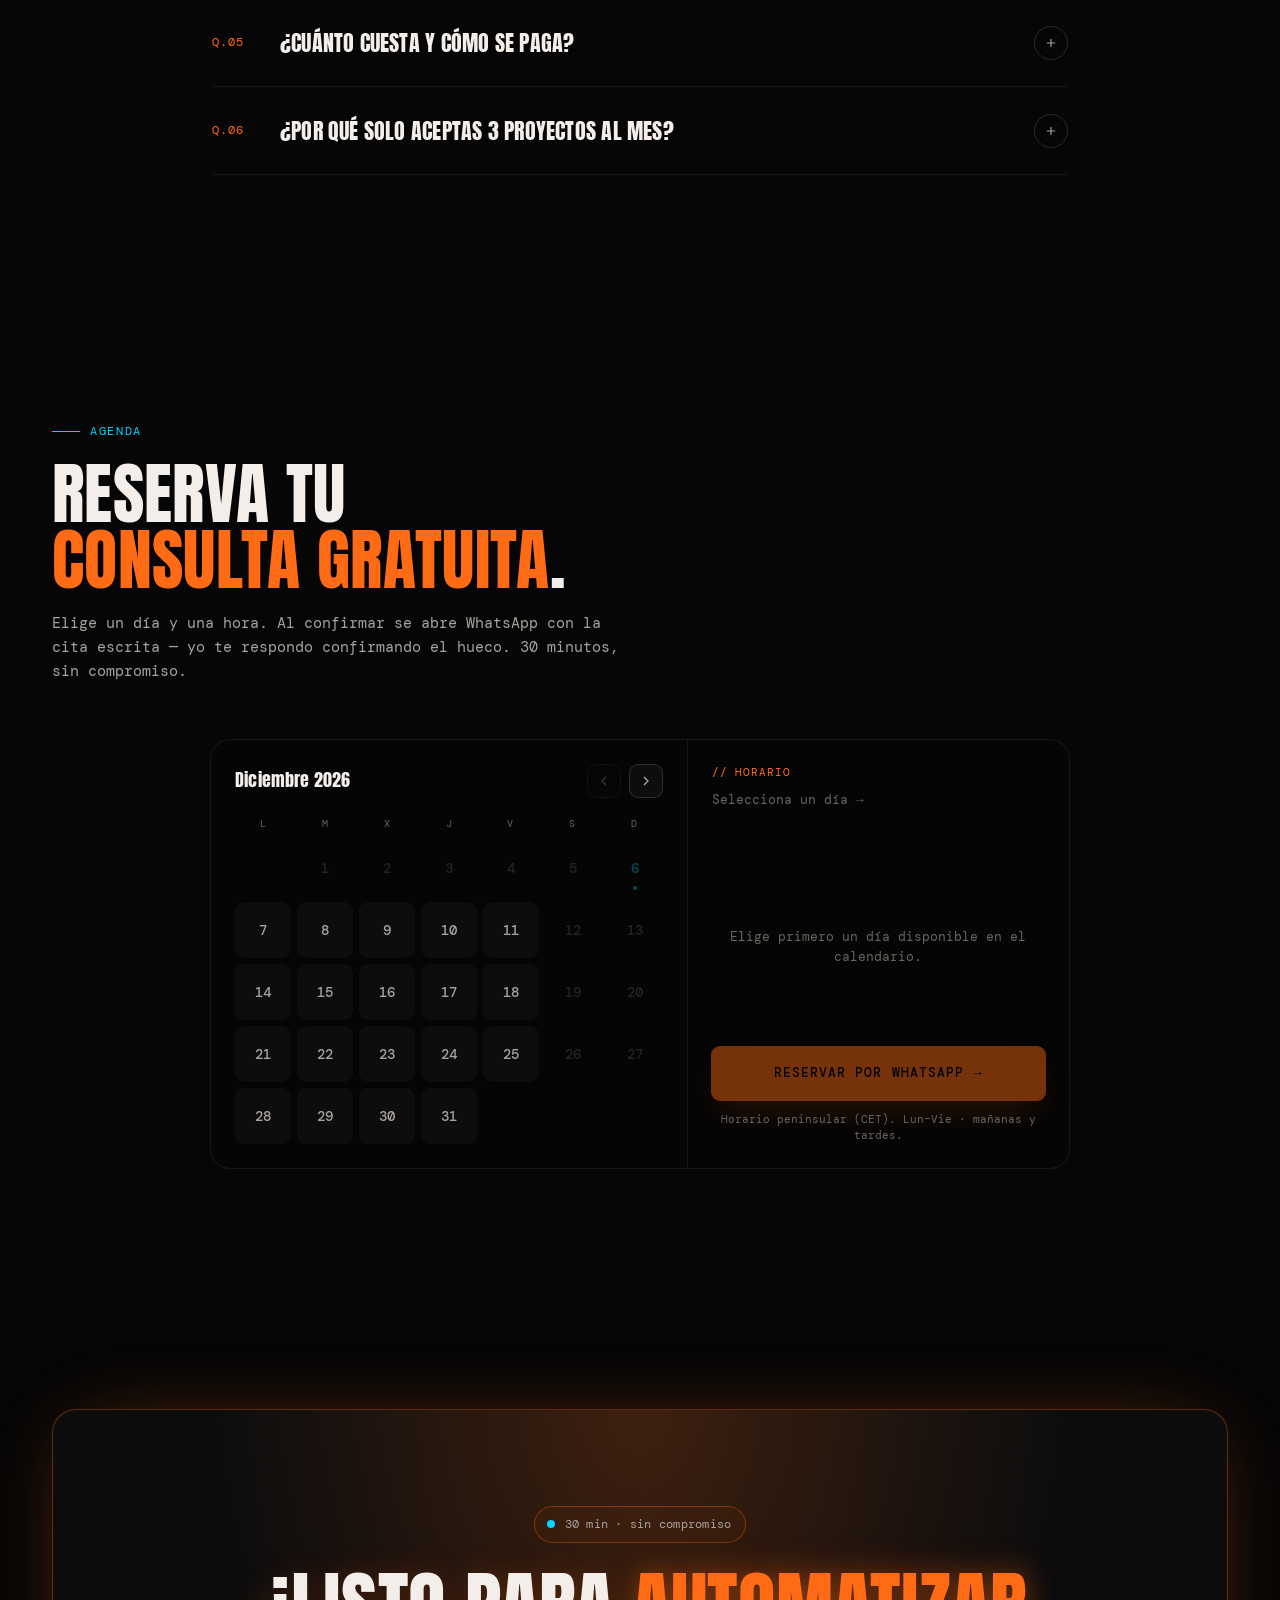
==== commit 15f4f8cd: "refactor: split index.html into css/ and js/ files index.html went from 4,959 lines / 437 KB to abou" ====
--- a/index.html
+++ b/index.html
@@ -130,2231 +130,12 @@
 }
 </script>
 
+<link rel="stylesheet" href="css/styles.css">
+<link rel="stylesheet" href="css/tweaks.css">
 <style>
-  /* ─── tokens ───────────────────────────────────────────── */
-  :root {
-    --bg: #060606;
-    --bg-2: #0a0a0a;
-    --surface: #0d0d0e;
-    --surface-2: #131315;
-    --surface-3: #1a1a1c;
-    --border: rgba(255,255,255,0.07);
-    --border-strong: rgba(255,255,255,0.14);
-    --border-orange: rgba(255,106,20,0.35);
-    --text: #f3eee9;
-    --text-dim: #a8a39c;
-    --text-mute: #6a655e;
-
-    --orange: #ff6a14;
-    --orange-bright: #ff8434;
-    --orange-soft: rgba(255,106,20,0.18);
-    --orange-glow: rgba(255,106,20,0.45);
-
-    --cyan: #00d4ff;
-    --cyan-soft: rgba(0,212,255,0.14);
-
-    --yellow: #ffd400;
-
-    --font-head: "Anton", "Syne", ui-sans-serif, system-ui, sans-serif;
-    --font-display: "Syne", ui-sans-serif, system-ui, sans-serif;
-    --font-mono: "DM Mono", ui-monospace, "SF Mono", Menlo, monospace;
-  }
-
-  * { box-sizing: border-box; margin: 0; padding: 0; }
-  html, body { background: var(--bg); color: var(--text); }
-  body {
-    font-family: var(--font-mono);
-    font-weight: 400;
-    font-size: 15px;
-    line-height: 1.6;
-    -webkit-font-smoothing: antialiased;
-    text-rendering: optimizeLegibility;
-    overflow-x: hidden;
-    min-height: 100vh;
-    position: relative;
-  }
-
-  /* circuit-board faint grid background */
-  body::before {
-    content: "";
-    position: fixed; inset: 0;
-    background-image:
-      linear-gradient(rgba(255,106,20,0.04) 1px, transparent 1px),
-      linear-gradient(90deg, rgba(255,106,20,0.04) 1px, transparent 1px);
-    background-size: 64px 64px;
-    mask-image: radial-gradient(ellipse 90% 80% at 50% 30%, #000 50%, transparent 100%);
-    pointer-events: none;
-    z-index: 0;
-  }
-  body::after {
-    content: "";
-    position: fixed; inset: 0;
-    background: radial-gradient(ellipse 70% 50% at 50% 100%, rgba(0,0,0,0.85), transparent 60%);
-    pointer-events: none;
-    z-index: 0;
-  }
-
-  a { color: inherit; text-decoration: none; }
-  button { font: inherit; color: inherit; background: none; border: none; cursor: pointer; }
-  img { display: block; max-width: 100%; }
-
-  ::selection { background: var(--orange); color: #060606; }
-
-  /* ─── layout ───────────────────────────────────────────── */
-  .wrap {
-    max-width: 1240px;
-    margin: 0 auto;
-    padding: 0 32px;
-    position: relative;
-    z-index: 1;
-  }
-  @media (max-width: 640px) { .wrap { padding: 0 20px; } }
-
-  section { position: relative; z-index: 1; padding: 120px 0; }
-  @media (max-width: 768px) { section { padding: 80px 0; } }
-
-  /* ─── nav ──────────────────────────────────────────────── */
-  .nav {
-    position: fixed; top: 0; left: 0; right: 0;
-    z-index: 100;
-    transition: background 280ms ease, border-color 280ms ease, backdrop-filter 280ms ease;
-    border-bottom: 1px solid transparent;
-  }
-  .nav.scrolled {
-    background: rgba(6,6,6,0.78);
-    backdrop-filter: blur(14px) saturate(140%);
-    -webkit-backdrop-filter: blur(14px) saturate(140%);
-    border-bottom: 1px solid var(--border);
-  }
-  .nav-inner {
-    display: flex; align-items: center; justify-content: space-between;
-    padding: 16px 0;
-  }
-  .logo {
-    display: inline-flex; align-items: center; gap: 14px;
-    font-family: var(--font-head);
-    font-weight: 400;
-    font-size: 25px;
-    letter-spacing: 0.04em;
-    text-transform: uppercase;
-  }
-  .logo img { width: 56px; height: 56px; border-radius: 50%; object-fit: cover; object-position: center 30%; border: 2px solid var(--orange); box-shadow: 0 0 16px rgba(255,106,20,0.5), inset 0 0 0 2px rgba(6,6,6,0.6); transition: transform 320ms ease, box-shadow 320ms ease, border-color 320ms; }
-  .logo:hover img { transform: scale(1.06); box-shadow: 0 0 22px rgba(255,106,20,0.75), inset 0 0 0 2px rgba(6,6,6,0.6); border-color: var(--orange-bright); }
-  .logo .ia { color: var(--orange); }
-  .logo .dim { color: var(--text-dim); font-weight: 400; }
-  @media (max-width: 520px) {
-    .logo { font-size: 20px; gap: 11px; }
-    .logo img { width: 46px; height: 46px; }
-  }
-
-  .nav-links { display: flex; gap: 28px; align-items: center; font-family: var(--font-mono); font-size: 13px; }
-  .nav-links a { color: var(--text-dim); transition: color 160ms; }
-  .nav-links a:hover { color: var(--text); }
-  .nav-links .nav-cta {
-    color: var(--orange);
-    padding: 9px 16px;
-    border: 1px solid var(--orange);
-    border-radius: 999px;
-    transition: all 180ms;
-  }
-  .nav-links .nav-cta:hover {
-    background: var(--orange);
-    color: #060606;
-    box-shadow: 0 0 24px var(--orange-glow);
-  }
-
-  .nav-toggle {
-    display: none;
-    width: 44px; height: 44px;
-    border: 1px solid var(--border-strong);
-    border-radius: 10px;
-    background: rgba(6,6,6,0.5);
-    flex-direction: column;
-    align-items: center;
-    justify-content: center;
-    gap: 5px;
-    cursor: pointer;
-    position: relative;
-    z-index: 102;
-  }
-  .nav-toggle span {
-    display: block;
-    width: 18px; height: 1.5px;
-    background: var(--text);
-    border-radius: 2px;
-    transition: all 280ms ease;
-  }
-  .nav-toggle.open span:nth-child(1) { transform: translateY(6.5px) rotate(45deg); }
-  .nav-toggle.open span:nth-child(2) { opacity: 0; }
-  .nav-toggle.open span:nth-child(3) { transform: translateY(-6.5px) rotate(-45deg); }
-  .nav-backdrop {
-    position: fixed; inset: 0;
-    background: rgba(6,6,6,0.6);
-    backdrop-filter: blur(6px);
-    opacity: 0; visibility: hidden;
-    transition: opacity 280ms, visibility 280ms;
-    z-index: 98;
-  }
-  .nav-backdrop.open { opacity: 1; visibility: visible; }
-
-  @media (max-width: 760px) {
-    .nav-toggle { display: flex; }
-    .nav-links {
-      position: fixed;
-      top: 0; right: 0;
-      height: 100vh;
-      width: 88%;
-      max-width: 340px;
-      background: var(--bg-2);
-      border-left: 1px solid var(--border-orange);
-      flex-direction: column;
-      align-items: stretch;
-      gap: 4px;
-      padding: 92px 24px 32px;
-      transform: translateX(100%);
-      transition: transform 320ms cubic-bezier(.4,0,.2,1);
-      z-index: 99;
-      overflow-y: auto;
-    }
-    .nav-links.open {
-      transform: translateX(0);
-      box-shadow: -30px 0 60px rgba(0,0,0,0.6);
-    }
-    .nav-links a {
-      display: block;
-      padding: 16px 0;
-      font-size: 16px;
-      border-bottom: 1px solid var(--border);
-      color: var(--text);
-    }
-    .nav-links .nav-cta {
-      margin-top: 18px;
-      padding: 16px;
-      text-align: center;
-      border-bottom: none;
-      background: var(--orange);
-      color: #060606;
-    }
-  }
-
-  /* ─── hero ─────────────────────────────────────────────── */
-  .hero { padding: 180px 0 100px; position: relative; }
-  @media (max-width: 768px) { .hero { padding: 140px 0 80px; } }
-
-  .hero-glow {
-    position: absolute;
-    width: 900px; height: 900px;
-    left: 50%; top: 0;
-    transform: translate(-50%, -45%);
-    background: radial-gradient(circle, rgba(255,106,20,0.28) 0%, rgba(255,106,20,0.08) 30%, transparent 60%);
-    pointer-events: none;
-    z-index: 0;
-    filter: blur(20px);
-  }
-  .hero-glow.cyan {
-    width: 480px; height: 480px;
-    left: 18%; top: 70%;
-    background: radial-gradient(circle, rgba(0,212,255,0.10), transparent 65%);
-    transform: translate(-50%, -50%);
-  }
-
-  /* corner circuit decorations like instagram posts */
-  .corner-deco {
-    position: absolute;
-    width: 120px; height: 120px;
-    pointer-events: none;
-    opacity: 0.6;
-    color: var(--orange);
-  }
-  .corner-deco.tl { top: 90px; left: 20px; }
-  .corner-deco.tr { top: 90px; right: 20px; transform: scaleX(-1); }
-  @media (max-width: 760px) { .corner-deco { display: none; } }
-
-  .hero-inner { position: relative; z-index: 1; max-width: 980px; text-align: center; margin: 0 auto; }
-
-  .badge {
-    display: inline-flex; align-items: center; gap: 10px;
-    padding: 8px 14px 8px 12px;
-    border: 1px solid var(--border-orange);
-    border-radius: 999px;
-    font-family: var(--font-mono);
-    font-size: 12px;
-    color: var(--text-dim);
-    background: rgba(255,106,20,0.04);
-    letter-spacing: 0.02em;
-  }
-  .badge .dot {
-    width: 8px; height: 8px; border-radius: 50%;
-    background: var(--cyan);
-    box-shadow: 0 0 0 0 rgba(0,212,255,0.6);
-    animation: pulse 2s ease-out infinite;
-  }
-  @keyframes pulse {
-    0%   { box-shadow: 0 0 0 0 rgba(0,212,255,0.7); }
-    70%  { box-shadow: 0 0 0 10px rgba(0,212,255,0); }
-    100% { box-shadow: 0 0 0 0 rgba(0,212,255,0); }
-  }
-  .badge .sep { color: var(--text-mute); }
-
-  h1.hero-title {
-    font-family: var(--font-head);
-    font-weight: 400;
-    font-size: clamp(56px, 9vw, 132px);
-    line-height: 0.92;
-    letter-spacing: 0.005em;
-    text-transform: uppercase;
-    margin: 32px 0 28px;
-    text-wrap: balance;
-  }
-  h1.hero-title .line { display: block; }
-  h1.hero-title .tw-wrap {
-    display: inline-block;
-    position: relative;
-  }
-  h1.hero-title .tw {
-    color: var(--orange);
-    display: inline-block;
-    min-height: 1em;
-    white-space: nowrap;
-    text-shadow:
-      0 0 22px rgba(255,106,20,0.55),
-      0 0 60px rgba(255,106,20,0.25);
-  }
-  .caret {
-    display: inline-block;
-    width: 0.08em;
-    height: 0.82em;
-    background: var(--orange);
-    vertical-align: -0.05em;
-    margin-left: 0.06em;
-    box-shadow: 0 0 16px var(--orange);
-    animation: blink 1.05s steps(1) infinite;
-  }
-  @keyframes blink { 50% { opacity: 0; } }
-
-  .hero-sub {
-    font-family: var(--font-mono);
-    font-size: 17px;
-    color: var(--text-dim);
-    max-width: 640px;
-    line-height: 1.6;
-    margin: 0 auto;
-  }
-  @media (max-width: 640px) { .hero-sub { font-size: 15px; } }
-
-  .hero-ctas { display: flex; gap: 14px; margin-top: 40px; flex-wrap: wrap; justify-content: center; }
-
-  .btn {
-    display: inline-flex; align-items: center; gap: 10px;
-    padding: 15px 24px;
-    border-radius: 8px;
-    font-family: var(--font-mono);
-    font-size: 13px;
-    font-weight: 500;
-    letter-spacing: 0.08em;
-    text-transform: uppercase;
-    transition: all 200ms ease;
-    cursor: pointer;
-    border: 1px solid transparent;
-    white-space: nowrap;
-  }
-  .btn-primary {
-    background: var(--orange);
-    color: #060606;
-    box-shadow: 0 0 0 1px var(--orange), 0 14px 36px -10px var(--orange-glow);
-  }
-  .btn-primary:hover {
-    background: var(--orange-bright);
-    transform: translateY(-2px);
-    box-shadow: 0 0 0 1px var(--orange-bright), 0 22px 50px -10px var(--orange-glow);
-  }
-  .btn-ghost {
-    border-color: var(--border-strong);
-    color: var(--text);
-  }
-  .btn-ghost:hover {
-    border-color: var(--cyan);
-    color: var(--cyan);
-    background: rgba(0,212,255,0.04);
-  }
-  .btn .arrow { transition: transform 200ms; }
-  .btn:hover .arrow { transform: translateX(4px); }
-
-  .btn-kia { gap: 9px; }
-  .btn-kia:hover { border-color: var(--cyan); color: var(--cyan); background: rgba(0,212,255,0.04); }
-  .btn-kia .kia-spark {
-    display: inline-flex; color: var(--orange);
-    animation: kiaSparkSpin 6s linear infinite;
-  }
-  .btn-kia:hover .kia-spark { color: var(--cyan); }
-  @keyframes kiaSparkSpin { to { transform: rotate(360deg); } }
-
-  .stats {
-    margin-top: 72px;
-    display: grid;
-    grid-template-columns: repeat(4, 1fr);
-    gap: 1px;
-    background: var(--border);
-    border: 1px solid var(--border);
-    border-radius: 14px;
-    overflow: hidden;
-  }
-  .stat { background: var(--surface); padding: 22px 24px; text-align: left; }
-  .stat-num {
-    font-family: var(--font-head);
-    font-weight: 400;
-    font-size: 34px;
-    line-height: 1;
-    letter-spacing: 0.01em;
-    color: var(--text);
-    text-transform: uppercase;
-  }
-  .stat-num .accent { color: var(--orange); }
-  .stat-label { font-family: var(--font-mono); font-size: 11px; text-transform: uppercase; letter-spacing: 0.08em; color: var(--text-mute); margin-top: 8px; }
-  @media (max-width: 720px) {
-    .stats { grid-template-columns: repeat(2, 1fr); }
-  }
-
-  /* ─── section header ──────────────────────────────────── */
-  .sec-head { margin-bottom: 56px; max-width: 760px; }
-  .sec-eyebrow {
-    font-family: var(--font-mono);
-    font-size: 12px;
-    color: var(--cyan);
-    letter-spacing: 0.14em;
-    text-transform: uppercase;
-    display: inline-flex; align-items: center; gap: 10px;
-    margin-bottom: 18px;
-  }
-  .sec-eyebrow::before {
-    content: ""; width: 28px; height: 1px; background: var(--cyan);
-  }
-  .sec-title {
-    font-family: var(--font-head);
-    font-weight: 400;
-    font-size: clamp(38px, 5.6vw, 68px);
-    line-height: 0.98;
-    letter-spacing: 0.005em;
-    text-transform: uppercase;
-    text-wrap: balance;
-  }
-  .sec-title .o { color: var(--orange); }
-  .sec-sub {
-    color: var(--text-dim);
-    margin-top: 18px;
-    max-width: 580px;
-    line-height: 1.6;
-  }
-
-  /* ─── services grid ────────────────────────────────────── */
-  .services-grid {
-    display: grid;
-    grid-template-columns: repeat(3, 1fr);
-    gap: 18px;
-  }
-  @media (max-width: 980px) { .services-grid { grid-template-columns: repeat(2, 1fr); } }
-  @media (max-width: 640px) { .services-grid { grid-template-columns: 1fr; } }
-
-  .service {
-    background: var(--surface);
-    border: 1px solid var(--border);
-    border-radius: 14px;
-    padding: 0;
-    position: relative;
-    overflow: hidden;
-    transition: transform 280ms ease, border-color 280ms ease, background 280ms ease;
-    display: flex; flex-direction: column;
-  }
-  .service-cover {
-    position: relative;
-    aspect-ratio: 16 / 10;
-    overflow: hidden;
-    background: #000;
-    border-bottom: 1px solid var(--border);
-  }
-  .service-cover img {
-    position: absolute; inset: 0;
-    width: 100%; height: 100%;
-    object-fit: cover;
-    transition: transform 600ms cubic-bezier(.2,.7,.2,1), filter 400ms;
-    filter: saturate(1.05) contrast(1.02);
-  }
-  .service-cover::after {
-    content: "";
-    position: absolute; inset: 0;
-    background: linear-gradient(180deg, rgba(6,6,6,0) 50%, rgba(6,6,6,0.85) 100%);
-    pointer-events: none;
-  }
-  .service:hover .service-cover img { transform: scale(1.06); }
-  .service-body {
-    padding: 24px 26px 28px;
-    display: flex; flex-direction: column; flex: 1;
-  }
-  .service::before {
-    content: "";
-    position: absolute; inset: 0;
-    background: radial-gradient(circle at 100% 0%, var(--orange-soft), transparent 55%);
-    opacity: 0;
-    transition: opacity 280ms;
-    pointer-events: none;
-  }
-  .service::after {
-    /* top accent line on hover */
-    content: "";
-    position: absolute; top: 0; left: 0; right: 0;
-    height: 1px;
-    background: var(--orange);
-    transform: scaleX(0);
-    transform-origin: 0 0;
-    transition: transform 320ms ease;
-  }
-  .service:hover {
-    transform: translateY(-4px);
-    border-color: var(--border-orange);
-    background: var(--surface-2);
-  }
-  .service:hover::before { opacity: 1; }
-  .service:hover::after { transform: scaleX(1); }
-  .service-num {
-    font-family: var(--font-mono);
-    font-size: 11px;
-    color: var(--orange);
-    letter-spacing: 0.08em;
-    position: absolute;
-    top: 20px; right: 16px;
-    z-index: 2;
-    padding: 4px 10px;
-    background: rgba(6,6,6,0.7);
-    backdrop-filter: blur(8px);
-    border: 1px solid var(--border-orange);
-    border-radius: 999px;
-  }
-  .service-ico {
-    width: 44px; height: 44px;
-    border-radius: 10px;
-    background: var(--surface-3);
-    border: 1px solid var(--border);
-    display: grid; place-items: center;
-    margin: 0 0 18px;
-    color: var(--orange);
-    box-shadow: inset 0 0 0 1px rgba(255,106,20,0.08);
-    position: absolute;
-    top: 14px; left: 14px;
-    background: rgba(6,6,6,0.7);
-    backdrop-filter: blur(8px);
-    z-index: 2;
-  }
-  .service h3 {
-    font-family: var(--font-head);
-    font-weight: 400;
-    font-size: 24px;
-    letter-spacing: 0.01em;
-    line-height: 1.1;
-    text-transform: uppercase;
-    margin-bottom: 12px;
-  }
-  .service p {
-    color: var(--text-dim);
-    font-size: 14px;
-    line-height: 1.6;
-  }
-  .service-tools {
-    margin-top: auto;
-    padding-top: 22px;
-    display: flex; gap: 6px; flex-wrap: wrap;
-  }
-  .service-tools span {
-    font-family: var(--font-mono);
-    font-size: 10.5px;
-    color: var(--text-mute);
-    padding: 3px 8px;
-    border: 1px solid var(--border);
-    border-radius: 999px;
-  }
-
-  /* ─── stack pills ─────────────────────────────────────── */
-  .stack-wrap {
-    border: 1px solid var(--border);
-    border-radius: 20px;
-    padding: 48px 40px;
-    background: linear-gradient(180deg, var(--surface) 0%, var(--bg) 100%);
-    position: relative;
-    overflow: hidden;
-  }
-  .stack-wrap::before {
-    content: "";
-    position: absolute; inset: 0;
-    background:
-      radial-gradient(circle at 0% 0%, rgba(255,106,20,0.12), transparent 40%),
-      radial-gradient(circle at 100% 100%, rgba(0,212,255,0.07), transparent 40%);
-    pointer-events: none;
-  }
-  @media (max-width: 640px) { .stack-wrap { padding: 32px 22px; } }
-  .stack-grid {
-    margin-top: 28px;
-    display: flex; flex-wrap: wrap; gap: 10px;
-    position: relative;
-  }
-  .pill {
-    display: inline-flex; align-items: center; gap: 10px;
-    padding: 11px 18px;
-    border-radius: 999px;
-    background: rgba(255,255,255,0.02);
-    border: 1px solid var(--border-strong);
-    font-family: var(--font-mono);
-    font-size: 13px;
-    color: var(--text);
-    transition: transform 180ms ease, border-color 180ms ease, background 180ms ease, box-shadow 180ms;
-  }
-  .pill:hover {
-    transform: translateY(-2px);
-    border-color: currentColor;
-    box-shadow: 0 0 24px -8px currentColor;
-  }
-  .pill .pip { width: 8px; height: 8px; border-radius: 50%; background: currentColor; box-shadow: 0 0 8px currentColor; }
-  .pill .name { color: var(--text); }
-  .pill[data-tool="make"]    { color: #ff7ab6; }
-  .pill[data-tool="claude"]  { color: #d97757; }
-  .pill[data-tool="twilio"]  { color: #f22f46; }
-  .pill[data-tool="airtable"]{ color: var(--yellow); }
-  .pill[data-tool="zapier"]  { color: var(--orange); }
-  .pill[data-tool="rest"]    { color: var(--cyan); }
-  .pill[data-tool="sheets"]  { color: #34c759; }
-  .pill[data-tool="voiceflow"]{ color: #4b4ded; }
-
-  /* ─── make scenario diagram ────────────────────────────── */
-  .make-scene {
-    margin-top: 28px;
-    background:
-      radial-gradient(ellipse 70% 90% at 30% 0%, rgba(255,106,20,0.06), transparent 60%),
-      var(--surface);
-    border: 1px solid var(--border);
-    border-radius: 18px;
-    overflow: hidden;
-  }
-  .make-bar {
-    display: flex; align-items: center; gap: 12px;
-    padding: 13px 18px;
-    border-bottom: 1px solid var(--border);
-    background: var(--surface-2);
-  }
-  .make-dots { display: flex; gap: 6px; }
-  .make-dots span { width: 9px; height: 9px; border-radius: 50%; background: var(--border-strong); }
-  .make-dots span:nth-child(1) { background: #ff5f57; }
-  .make-dots span:nth-child(2) { background: #febc2e; }
-  .make-dots span:nth-child(3) { background: #28c840; }
-  .make-bar-title {
-    font-family: var(--font-mono); font-size: 12px; color: var(--text-dim);
-    letter-spacing: 0.04em; display: flex; align-items: center; gap: 9px;
-  }
-  .make-bar-title b { color: var(--orange); font-weight: 500; }
-  .make-bar-run {
-    margin-left: auto;
-    display: inline-flex; align-items: center; gap: 7px;
-    font-family: var(--font-mono); font-size: 11px;
-    color: #28c840; letter-spacing: 0.04em;
-  }
-  .make-bar-run .live { width: 7px; height: 7px; border-radius: 50%; background: #28c840; box-shadow: 0 0 8px #28c840; animation: makeLive 1.8s ease-in-out infinite; }
-  @keyframes makeLive { 0%,100% { opacity: 0.4; } 50% { opacity: 1; } }
-  @media (max-width: 560px) { .make-bar-run { display: none; } }
-
-  .make-canvas {
-    padding: 18px 10px;
-    background-image: radial-gradient(circle, rgba(255,255,255,0.045) 1px, transparent 1px);
-    background-size: 22px 22px;
-    background-position: center;
-  }
-  .make-canvas svg { width: 100%; height: auto; display: block; }
-
-  .mk-conn { fill: none; stroke: url(#mkGrad); stroke-width: 3.5; stroke-linecap: round; }
-  .mk-flow {
-    fill: none; stroke: var(--orange); stroke-width: 3.5; stroke-linecap: round;
-    stroke-dasharray: 5 16; opacity: 0.9;
-  }
-  @media (prefers-reduced-motion: no-preference) {
-    .mk-flow { animation: mkFlow 1.1s linear infinite; }
-  }
-  @keyframes mkFlow { to { stroke-dashoffset: -42; } }
-  .mk-ring { fill: #0c0c0c; stroke-width: 2.5; }
-  .mk-glow { filter: drop-shadow(0 0 10px currentColor); }
-  .mk-label { font-family: var(--font-mono); font-size: 13px; fill: var(--text); font-weight: 500; }
-  .mk-sub { font-family: var(--font-mono); font-size: 11px; fill: var(--text-mute); }
-  .make-caption {
-    padding: 0 18px 18px;
-    font-family: var(--font-mono); font-size: 11.5px; color: var(--text-mute);
-    line-height: 1.6; text-align: center;
-  }
-  .make-caption b { color: var(--text-dim); font-weight: 500; }
-
-  /* ─── AI image generator ───────────────────────────────── */
-  .gen {
-    display: grid; grid-template-columns: 0.95fr 1.05fr; gap: 24px;
-    max-width: 980px; margin: 0 auto;
-    background: rgba(6,6,6,0.55);
-    border: 1px solid var(--border);
-    border-radius: 20px;
-    padding: 24px;
-  }
-  @media (max-width: 760px) { .gen { grid-template-columns: 1fr; } }
-  .gen-controls { display: flex; flex-direction: column; gap: 14px; }
-  .gen-field span {
-    display: block; font-family: var(--font-mono); font-size: 11px;
-    color: var(--text-mute); letter-spacing: 0.08em; text-transform: uppercase; margin-bottom: 7px;
-  }
-  .gen-field textarea {
-    width: 100%; box-sizing: border-box; resize: vertical; min-height: 76px;
-    background: var(--surface); border: 1px solid var(--border-strong);
-    border-radius: 11px; padding: 13px 15px; color: var(--text);
-    font: 14px var(--font-mono); line-height: 1.5;
-  }
-  .gen-field textarea:focus { outline: none; border-color: var(--orange); box-shadow: 0 0 0 3px rgba(255,106,20,0.12); }
-  .gen-field textarea::placeholder { color: var(--text-mute); }
-  .gen-styles { display: flex; flex-wrap: wrap; gap: 8px; }
-  .gen-chip {
-    font-family: var(--font-mono); font-size: 12px;
-    color: var(--text-dim); background: var(--surface);
-    border: 1px solid var(--border-strong); padding: 8px 14px;
-    border-radius: 999px; cursor: pointer; transition: all 150ms;
-  }
-  .gen-chip:hover { border-color: var(--border-orange); color: var(--text); }
-  .gen-chip.active { background: rgba(255,106,20,0.1); border-color: var(--orange); color: var(--orange); }
-  .gen-status { font-family: var(--font-mono); font-size: 12px; color: var(--text-mute); min-height: 16px; line-height: 1.5; }
-  .gen-status.err { color: #ff8080; }
-  .gen-actions { display: flex; gap: 10px; }
-  .gen-actions[hidden] { display: none; }
-  .gen-act {
-    flex: 1; font-family: var(--font-mono); font-size: 12.5px;
-    padding: 11px; border-radius: 10px; cursor: pointer;
-    background: var(--surface); border: 1px solid var(--border-strong); color: var(--text-dim);
-    transition: all 150ms;
-  }
-  .gen-act:hover { border-color: var(--border-orange); color: var(--text); }
-  .gen-act.primary { background: var(--orange); border-color: var(--orange); color: #060606; font-weight: 600; }
-  .gen-act.primary:hover { background: var(--orange-bright); }
-
-  .gen-stage { display: flex; align-items: center; justify-content: center; }
-  .gen-canvas {
-    position: relative; width: 100%; aspect-ratio: 1 / 1;
-    border-radius: 14px; overflow: hidden;
-    background:
-      radial-gradient(ellipse 60% 50% at 50% 0%, rgba(255,106,20,0.06), transparent 70%),
-      var(--surface);
-    border: 1px solid var(--border);
-    display: grid; place-items: center;
-  }
-  .gen-canvas svg { width: 100%; height: 100%; display: block; }
-  .gen-empty { font-family: var(--font-mono); font-size: 12px; color: var(--text-mute); letter-spacing: 0.04em; }
-  .gen-canvas.loading::after {
-    content: ""; position: absolute; inset: 0;
-    background: linear-gradient(110deg, transparent 30%, rgba(255,106,20,0.08) 50%, transparent 70%);
-    background-size: 220% 100%; animation: genShimmer 1.2s linear infinite;
-  }
-  @keyframes genShimmer { from { background-position: 120% 0; } to { background-position: -120% 0; } }
-  .gen-note { text-align: center; font-family: var(--font-mono); font-size: 11px; color: var(--text-mute); margin-top: 22px; letter-spacing: 0.04em; }
-
-  /* ─── save-contact (vCard) button ──────────────────────── */
-  .vcard-row { display: flex; justify-content: center; margin-top: 26px; }
-  .vcard-btn {
-    display: inline-flex; align-items: center; gap: 11px;
-    padding: 13px 22px; border-radius: 999px;
-    background: var(--surface); border: 1px solid var(--border-orange);
-    color: var(--text); font-family: var(--font-mono); font-size: 13px;
-    cursor: pointer; transition: all 180ms;
-    box-shadow: 0 0 30px -18px var(--orange-glow);
-  }
-  .vcard-btn:hover { background: rgba(255,106,20,0.07); transform: translateY(-2px); }
-  .vcard-btn svg { width: 18px; height: 18px; color: var(--orange); flex-shrink: 0; }
-  .vcard-btn b { color: var(--orange); font-weight: 500; }
-  .pill[data-tool="odds"]    { color: #b18cff; }
-  .pill[data-tool="n8n"]     { color: #ea4b71; }
-  .pill[data-tool="python"]    { color: #ffd343; }
-  .pill[data-tool="langchain"] { color: #1c9c7c; }
-  .pill[data-tool="claudecode"]{ color: #d97757; }
-  .pill[data-tool="supabase"]  { color: #3ecf8e; }
-
-  /* ─── methodology ─────────────────────────────────────── */
-  .method-grid { display: grid; grid-template-columns: repeat(3, 1fr); gap: 20px; }
-  @media (max-width: 880px) { .method-grid { grid-template-columns: 1fr; } }
-  .method-card {
-    background: var(--surface);
-    border: 1px solid var(--border);
-    border-radius: 16px;
-    padding: 34px 30px;
-    transition: transform 200ms ease, border-color 200ms ease;
-  }
-  .method-card:hover { transform: translateY(-4px); border-color: var(--border-orange); }
-  .method-ic { width: 30px; height: 30px; color: var(--orange); margin-bottom: 22px; }
-  .method-ic svg { width: 100%; height: 100%; }
-  .method-tag { font-family: var(--font-mono); font-size: 12px; letter-spacing: 0.08em; text-transform: uppercase; color: var(--orange); margin-bottom: 12px; }
-  .method-card h3 { font-family: var(--font-head); font-weight: 400; font-size: 26px; letter-spacing: 0.01em; color: var(--text); margin: 0 0 12px; }
-  .method-card p { color: var(--text-dim); line-height: 1.6; margin: 0; }
-
-  /* ─── blog ────────────────────────────────────────── */
-  .blog-grid { display: grid; grid-template-columns: repeat(3, 1fr); gap: 20px; }
-  @media (max-width: 880px) { .blog-grid { grid-template-columns: 1fr; } }
-  .blog-card {
-    display: flex; flex-direction: column;
-    background: var(--surface); border: 1px solid var(--border);
-    border-radius: 16px; padding: 30px 28px;
-    transition: transform 200ms ease, border-color 200ms ease;
-  }
-  .blog-card:hover { transform: translateY(-4px); border-color: var(--border-orange); }
-  .blog-card .bl-tag { font-family: var(--font-mono); font-size: 11px; letter-spacing: 0.08em; text-transform: uppercase; color: var(--orange); margin-bottom: 16px; }
-  .blog-card h3 { font-family: var(--font-display); font-weight: 700; font-size: 21px; line-height: 1.25; color: var(--text); margin: 0 0 12px; }
-  .blog-card p { color: var(--text-dim); font-size: 14px; line-height: 1.6; margin: 0 0 22px; flex: 1; }
-  .blog-card .bl-foot { display: flex; align-items: center; justify-content: space-between; font-family: var(--font-mono); font-size: 12px; color: var(--text-mute); }
-  .blog-card .bl-read { color: var(--orange); transition: gap 180ms; display: inline-flex; gap: 6px; }
-  .blog-card:hover .bl-read { gap: 11px; }
-  .blog-card.soon { border-style: dashed; opacity: 0.7; }
-  .blog-card.soon:hover { transform: none; border-color: var(--border); }
-  .blog-card.soon h3 { color: var(--text-dim); }
-
-  /* ─── process ─────────────────────────────────────────── */
-  .process-grid {
-    display: grid;
-    grid-template-columns: repeat(3, 1fr);
-    gap: 20px;
-    position: relative;
-  }
-  @media (max-width: 880px) { .process-grid { grid-template-columns: 1fr; } }
-
-  .step {
-    background: var(--surface);
-    border: 1px solid var(--border);
-    border-radius: 16px;
-    padding: 36px 30px 32px;
-    position: relative;
-    overflow: hidden;
-  }
-  .step-num {
-    font-family: var(--font-head);
-    font-weight: 400;
-    font-size: 120px;
-    letter-spacing: 0.01em;
-    line-height: 0.9;
-    color: var(--orange);
-    text-shadow: 0 0 30px rgba(255,106,20,0.4);
-    margin-bottom: 20px;
-    display: block;
-  }
-  .step:nth-child(2) .step-num { color: var(--cyan); text-shadow: 0 0 30px rgba(0,212,255,0.35); }
-  .step:nth-child(3) .step-num { color: var(--yellow); text-shadow: 0 0 30px rgba(255,212,0,0.35); }
-
-  .step-tag {
-    font-family: var(--font-mono);
-    font-size: 11px;
-    color: var(--text-mute);
-    letter-spacing: 0.1em;
-    text-transform: uppercase;
-    margin-bottom: 8px;
-  }
-  .step h3 {
-    font-family: var(--font-head);
-    font-weight: 400;
-    font-size: 26px;
-    letter-spacing: 0.01em;
-    text-transform: uppercase;
-    margin-bottom: 12px;
-  }
-  .step p { color: var(--text-dim); font-size: 14px; line-height: 1.6; }
-
-  /* ─── about ───────────────────────────────────────────── */
-  .about-grid {
-    display: grid;
-    grid-template-columns: 1.05fr 0.95fr;
-    gap: 64px;
-    align-items: center;
-  }
-  @media (max-width: 880px) { .about-grid { grid-template-columns: 1fr; gap: 40px; } }
-  .about-body p {
-    color: var(--text-dim);
-    font-size: 16px;
-    line-height: 1.7;
-    margin-bottom: 16px;
-  }
-  .about-body p strong { color: var(--text); font-weight: 500; }
-  .about-body p strong.o { color: var(--orange); }
-  .about-list {
-    margin-top: 28px;
-    display: flex; flex-direction: column; gap: 12px;
-  }
-  .about-list li {
-    list-style: none;
-    font-family: var(--font-mono);
-    font-size: 13px;
-    color: var(--text-dim);
-    display: flex; align-items: center; gap: 14px;
-  }
-  .about-list li::before {
-    content: "→";
-    color: var(--orange);
-    font-weight: 700;
-  }
-
-  .photo-frame {
-    position: relative;
-    border-radius: 18px;
-    overflow: hidden;
-    border: 1px solid var(--border-orange);
-    box-shadow:
-      0 0 0 1px rgba(255,106,20,0.06),
-      0 30px 60px -20px rgba(0,0,0,0.7),
-      0 0 80px -20px var(--orange-glow);
-    background: var(--surface);
-  }
-  .photo-frame::before {
-    content: "";
-    position: absolute; inset: 0;
-    background:
-      linear-gradient(180deg, transparent 40%, rgba(6,6,6,0.85) 100%),
-      radial-gradient(circle at 30% 20%, rgba(255,106,20,0.18), transparent 50%);
-    z-index: 2;
-    pointer-events: none;
-    mix-blend-mode: normal;
-  }
-  .photo-frame img {
-    width: 100%;
-    height: 100%;
-    object-fit: cover;
-    aspect-ratio: 4/5;
-    display: block;
-    filter: contrast(1.05) saturate(1.05);
-  }
-  .photo-meta {
-    position: absolute;
-    left: 22px; right: 22px; bottom: 22px;
-    z-index: 3;
-    display: flex; align-items: flex-end; justify-content: space-between;
-    gap: 16px;
-  }
-  .photo-meta .name-block {
-    font-family: var(--font-head);
-    font-weight: 400;
-    text-transform: uppercase;
-    font-size: 32px;
-    line-height: 0.95;
-    letter-spacing: 0.01em;
-    color: var(--text);
-  }
-  .photo-meta .name-block .sub {
-    display: block;
-    font-family: var(--font-mono);
-    font-size: 11px;
-    color: var(--orange);
-    letter-spacing: 0.14em;
-    margin-top: 8px;
-    text-transform: uppercase;
-  }
-  .photo-meta .corner {
-    font-family: var(--font-mono);
-    font-size: 10px;
-    color: var(--text-dim);
-    text-align: right;
-    letter-spacing: 0.08em;
-    text-transform: uppercase;
-  }
-  .photo-meta .corner b { color: var(--cyan); font-weight: 500; }
-  .photo-corner-tag {
-    position: absolute;
-    top: 16px; left: 16px;
-    z-index: 3;
-    font-family: var(--font-mono);
-    font-size: 10px;
-    color: var(--orange);
-    letter-spacing: 0.18em;
-    text-transform: uppercase;
-    padding: 5px 10px;
-    border: 1px solid var(--border-orange);
-    border-radius: 4px;
-    background: rgba(6,6,6,0.6);
-    backdrop-filter: blur(6px);
-  }
-
-  /* ─── faq ─────────────────────────────────────────────── */
-  .faq-list {
-    border-top: 1px solid var(--border);
-  }
-  .faq-item {
-    border-bottom: 1px solid var(--border);
-  }
-  .faq-q {
-    width: 100%;
-    text-align: left;
-    padding: 26px 0;
-    display: flex; align-items: center; justify-content: space-between; gap: 20px;
-    font-family: var(--font-head);
-    font-weight: 400;
-    font-size: 22px;
-    letter-spacing: 0.01em;
-    text-transform: uppercase;
-    color: var(--text);
-    transition: color 160ms;
-  }
-  .faq-q:hover { color: var(--orange); }
-  .faq-num {
-    font-family: var(--font-mono);
-    font-size: 12px;
-    color: var(--orange);
-    letter-spacing: 0.08em;
-    margin-right: 16px;
-    flex-shrink: 0;
-  }
-  .faq-q-text { flex: 1; }
-  .faq-toggle {
-    width: 34px; height: 34px;
-    border-radius: 50%;
-    border: 1px solid var(--border-strong);
-    display: grid; place-items: center;
-    flex-shrink: 0;
-    transition: transform 280ms ease, background 200ms, border-color 200ms, color 200ms;
-    color: var(--text-dim);
-  }
-  .faq-item.open .faq-toggle {
-    transform: rotate(45deg);
-    background: var(--orange);
-    border-color: var(--orange);
-    color: #060606;
-  }
-  .faq-a {
-    overflow: hidden;
-    max-height: 0;
-    transition: max-height 360ms ease;
-  }
-  .faq-a-inner {
-    padding: 0 0 26px 60px;
-    color: var(--text-dim);
-    font-size: 15px;
-    line-height: 1.7;
-    max-width: 760px;
-  }
-  @media (max-width: 640px) {
-    .faq-q { font-size: 18px; }
-    .faq-a-inner { padding-left: 0; }
-    .faq-num { display: none; }
-  }
-
-  /* ─── cta ─────────────────────────────────────────────── */
-  .cta-wrap {
-    text-align: center;
-    border: 1px solid var(--border-orange);
-    border-radius: 24px;
-    padding: 96px 32px;
-    background:
-      radial-gradient(ellipse 60% 100% at 50% 0%, rgba(255,106,20,0.20), transparent 60%),
-      linear-gradient(180deg, var(--surface), var(--bg));
-    position: relative;
-    overflow: hidden;
-    box-shadow: 0 0 80px -30px var(--orange-glow);
-  }
-  .cta-wrap::before {
-    content: "";
-    position: absolute;
-    inset: 0;
-    background-image:
-      linear-gradient(rgba(255,106,20,0.05) 1px, transparent 1px),
-      linear-gradient(90deg, rgba(255,106,20,0.05) 1px, transparent 1px);
-    background-size: 40px 40px;
-    mask-image: radial-gradient(ellipse 70% 50% at 50% 50%, #000, transparent 80%);
-    pointer-events: none;
-  }
-  .cta-wrap > * { position: relative; z-index: 1; }
-  .cta-wrap h2 {
-    font-family: var(--font-head);
-    font-weight: 400;
-    font-size: clamp(40px, 6vw, 84px);
-    line-height: 0.95;
-    letter-spacing: 0.01em;
-    text-transform: uppercase;
-    max-width: 880px;
-    margin: 0 auto;
-    text-wrap: balance;
-    text-shadow: 0 0 30px rgba(255,106,20,0.2);
-  }
-  .cta-wrap h2 .o {
-    color: var(--orange);
-    text-shadow: 0 0 30px rgba(255,106,20,0.5);
-  }
-  .cta-wrap p {
-    color: var(--text-dim);
-    margin: 22px auto 36px;
-    max-width: 560px;
-    font-size: 16px;
-    line-height: 1.55;
-  }
-  .cta-meta {
-    margin-top: 32px;
-    font-family: var(--font-mono);
-    font-size: 12px;
-    color: var(--text-mute);
-    display: flex; gap: 28px; justify-content: center; flex-wrap: wrap;
-  }
-  .cta-meta span { display: inline-flex; align-items: center; gap: 8px; }
-  .cta-meta .dot { width: 6px; height: 6px; border-radius: 50%; background: var(--cyan); box-shadow: 0 0 8px var(--cyan); }
-
-  /* ─── footer ──────────────────────────────────────────── */
-  footer {
-    border-top: 1px solid var(--border);
-    padding: 56px 0 40px;
-    position: relative;
-    z-index: 1;
-  }
-  .foot-grid {
-    display: flex; justify-content: space-between; align-items: flex-start;
-    flex-wrap: wrap; gap: 32px;
-  }
-  .foot-left { max-width: 360px; }
-  .foot-left p {
-    font-family: var(--font-mono);
-    font-size: 12px;
-    color: var(--text-mute);
-    margin-top: 16px;
-    line-height: 1.6;
-  }
-  .foot-links { display: flex; gap: 40px; font-family: var(--font-mono); font-size: 13px; }
-  .foot-col { display: flex; flex-direction: column; gap: 10px; }
-  .foot-col strong { color: var(--cyan); font-weight: 500; margin-bottom: 6px; font-size: 11px; text-transform: uppercase; letter-spacing: 0.12em; }
-  .foot-col a { color: var(--text-dim); transition: color 160ms; }
-  .foot-col a:hover { color: var(--orange); }
-
-  .foot-bot {
-    margin-top: 48px;
-    padding-top: 24px;
-    border-top: 1px solid var(--border);
-    display: flex; justify-content: space-between; flex-wrap: wrap; gap: 12px;
-    font-family: var(--font-mono);
-    font-size: 11px;
-    color: var(--text-mute);
-    letter-spacing: 0.06em;
-    text-transform: uppercase;
-  }
-  .foot-bot-right { display: inline-flex; align-items: center; gap: 8px; flex-wrap: wrap; }
-  .foot-dot { opacity: 0.4; }
-  .kia-personal-link {
-    display: inline-flex; align-items: center; gap: 5px;
-    color: var(--text-mute); text-decoration: none;
-    padding: 3px 9px; border-radius: 999px;
-    border: 1px solid var(--border);
-    transition: color 200ms ease, border-color 200ms ease, background 200ms ease;
-  }
-  .kia-personal-link svg { opacity: 0.7; transition: opacity 200ms ease; }
-  .kia-personal-link:hover {
-    color: var(--orange); border-color: rgba(255,106,20,0.4);
-    background: rgba(255,106,20,0.06);
-  }
-  .kia-personal-link:hover svg { opacity: 1; }
-  .reveal { opacity: 0; transform: translateY(18px); transition: opacity 700ms ease, transform 700ms ease; }
-  .reveal.in { opacity: 1; transform: none; }
-  .reveal.d1 { transition-delay: 80ms; }
-  .reveal.d2 { transition-delay: 160ms; }
-  .reveal.d3 { transition-delay: 240ms; }
-  .reveal.d4 { transition-delay: 320ms; }
-  .reveal.d5 { transition-delay: 400ms; }
-
-  @media (prefers-reduced-motion: reduce) {
-    *, *::before, *::after { animation-duration: 0.001ms !important; transition-duration: 0.001ms !important; }
-    .reveal { opacity: 1; transform: none; }
-  }
-
-  /* ─── KEPA IA assistant widget ─────────────────────────── */
-  .kia-widget {
-    position: fixed;
-    right: 24px; bottom: 24px;
-    z-index: 200;
-    font-family: var(--font-mono);
-    display: flex; flex-direction: column; align-items: flex-end; gap: 14px;
-  }
-  @media (max-width: 520px) { .kia-widget { right: 16px; bottom: 16px; } }
-
-  /* greeting bubble */
-  .kia-bubble {
-    max-width: 250px;
-    background: var(--surface-2);
-    border: 1px solid var(--border-orange);
-    border-radius: 14px 14px 4px 14px;
-    padding: 13px 15px;
-    font-size: 12.5px;
-    line-height: 1.5;
-    color: var(--text);
-    box-shadow: 0 18px 40px -16px rgba(0,0,0,0.8), 0 0 30px -14px var(--orange-glow);
-    position: relative;
-    transform: translateY(8px) scale(0.96);
-    opacity: 0; visibility: hidden;
-    transition: transform 320ms cubic-bezier(.2,.8,.2,1), opacity 280ms, visibility 320ms;
-    cursor: pointer;
-  }
-  .kia-bubble.show { transform: none; opacity: 1; visibility: visible; }
-  .kia-widget.open .kia-bubble { display: none; }
-  .kia-bubble b { color: var(--orange); font-weight: 500; }
-  .kia-bubble .kia-bubble-x {
-    position: absolute; top: -8px; right: -8px;
-    width: 22px; height: 22px; border-radius: 50%;
-    background: var(--surface-3); border: 1px solid var(--border-strong);
-    color: var(--text-dim); display: grid; place-items: center;
-    font-size: 12px; line-height: 1;
-  }
-  .kia-bubble .kia-bubble-x:hover { color: var(--text); border-color: var(--orange); }
-
-  /* launcher */
-  .kia-launcher {
-    position: relative;
-    width: 62px; height: 62px;
-    border-radius: 50%;
-    background: radial-gradient(circle at 35% 30%, var(--orange-bright), var(--orange));
-    color: #060606;
-    display: grid; place-items: center;
-    cursor: pointer;
-    box-shadow: 0 10px 30px -6px var(--orange-glow), 0 0 0 0 rgba(255,106,20,0.5);
-    animation: kiaPulse 2.8s ease-out infinite;
-    transition: transform 220ms ease;
-  }
-  .kia-launcher:hover { transform: scale(1.07); }
-  @keyframes kiaPulse {
-    0% { box-shadow: 0 10px 30px -6px var(--orange-glow), 0 0 0 0 rgba(255,106,20,0.5); }
-    70% { box-shadow: 0 10px 30px -6px var(--orange-glow), 0 0 0 16px rgba(255,106,20,0); }
-    100% { box-shadow: 0 10px 30px -6px var(--orange-glow), 0 0 0 0 rgba(255,106,20,0); }
-  }
-  .kia-launcher .kia-ico-close { display: none; }
-  .kia-widget.open .kia-launcher { animation: none; }
-  .kia-widget.open .kia-launcher .kia-ico-open { display: none; }
-  .kia-widget.open .kia-launcher .kia-ico-close { display: block; }
-
-  .kia-badge {
-    position: absolute;
-    top: -3px; right: -3px;
-    min-width: 20px; height: 20px;
-    padding: 0 5px;
-    border-radius: 999px;
-    background: var(--cyan);
-    color: #060606;
-    font-size: 11px;
-    font-weight: 600;
-    display: grid; place-items: center;
-    border: 2px solid var(--bg);
-  }
-  .kia-widget.open .kia-badge { display: none; }
-
-  /* panel */
-  .kia-panel {
-    position: absolute;
-    right: 0; bottom: 76px;
-    width: 384px;
-    max-width: calc(100vw - 32px);
-    background: var(--surface);
-    border: 1px solid var(--border-orange);
-    border-radius: 18px;
-    overflow: hidden;
-    box-shadow: 0 40px 90px -30px rgba(0,0,0,0.85), 0 0 60px -30px var(--orange-glow);
-    transform: translateY(16px) scale(0.96);
-    transform-origin: bottom right;
-    opacity: 0;
-    visibility: hidden;
-    transition: transform 300ms cubic-bezier(.2,.8,.2,1), opacity 240ms, visibility 300ms;
-    display: flex; flex-direction: column;
-  }
-  .kia-widget.open .kia-panel {
-    transform: translateY(0) scale(1);
-    opacity: 1;
-    visibility: visible;
-  }
-
-  .kia-header {
-    display: flex; align-items: center; gap: 12px;
-    padding: 16px;
-    background: linear-gradient(180deg, var(--surface-2), var(--surface));
-    border-bottom: 1px solid var(--border);
-    position: relative;
-  }
-  .kia-header::after {
-    content: ""; position: absolute; left: 0; right: 0; bottom: 0; height: 1px;
-    background: linear-gradient(90deg, transparent, var(--orange), transparent);
-    opacity: 0.5;
-  }
-  .kia-avatar { position: relative; width: 44px; height: 44px; flex-shrink: 0; }
-  .kia-avatar .kia-ring {
-    width: 44px; height: 44px; border-radius: 50%;
-    background: radial-gradient(circle at 35% 30%, var(--orange-bright), var(--orange));
-    display: grid; place-items: center; color: #060606;
-    box-shadow: 0 0 16px -2px var(--orange-glow);
-  }
-  .kia-online {
-    position: absolute; right: -1px; bottom: -1px;
-    width: 12px; height: 12px;
-    background: var(--cyan);
-    border: 2px solid var(--surface);
-    border-radius: 50%;
-    box-shadow: 0 0 8px var(--cyan);
-  }
-  .kia-head-meta { flex: 1; min-width: 0; }
-  .kia-head-name {
-    color: var(--text); font-size: 15px; font-weight: 500;
-    font-family: var(--font-head); letter-spacing: 0.04em; text-transform: uppercase;
-    display: flex; align-items: center; gap: 7px;
-  }
-  .kia-head-name .ia { color: var(--orange); }
-  .kia-head-status { color: var(--text-mute); font-size: 11px; margin-top: 1px; display: flex; align-items: center; gap: 6px; }
-  .kia-head-status .pip { width: 6px; height: 6px; border-radius: 50%; background: var(--cyan); box-shadow: 0 0 6px var(--cyan); }
-  .kia-close {
-    width: 30px; height: 30px;
-    border-radius: 50%;
-    color: var(--text-mute);
-    display: grid; place-items: center;
-    cursor: pointer;
-    transition: background 160ms, color 160ms;
-  }
-  .kia-close:hover { background: var(--surface-3); color: var(--text); }
-
-  /* voice toggle + per-message speak */
-  .kia-voice {
-    width: 30px; height: 30px;
-    border-radius: 50%;
-    color: var(--text-mute);
-    display: grid; place-items: center;
-    cursor: pointer;
-    transition: background 160ms, color 160ms;
-    position: relative;
-  }
-  .kia-voice:hover { background: var(--surface-3); color: var(--text); }
-  .kia-voice.on { color: var(--orange); }
-  .kia-voice .ic-off { display: none; }
-  .kia-voice.muted .ic-on { display: none; }
-  .kia-voice.muted .ic-off { display: block; }
-  .kia-voice.muted { color: var(--text-mute); }
-  /* speaking pulse */
-  .kia-voice.on.speaking::after {
-    content: ""; position: absolute; inset: -2px; border-radius: 50%;
-    border: 1.5px solid var(--orange); opacity: 0;
-    animation: kiaVoicePulse 1.2s ease-out infinite;
-  }
-  @keyframes kiaVoicePulse { 0% { transform: scale(0.8); opacity: 0.7; } 100% { transform: scale(1.35); opacity: 0; } }
-
-  .kia-speak {
-    display: inline-flex; align-items: center; gap: 5px;
-    margin-top: 8px;
-    font-family: var(--font-mono); font-size: 10.5px;
-    color: var(--text-mute);
-    background: none; border: none; cursor: pointer;
-    padding: 2px 0; transition: color 150ms;
-  }
-  .kia-speak:hover { color: var(--orange); }
-  .kia-speak svg { width: 13px; height: 13px; }
-  .kia-speak.playing { color: var(--orange); }
-
-  /* ─── voice guide (modo guía por voz) ──────────────────── */
-  .guide-btn {
-    position: fixed;
-    left: 24px; bottom: 24px;
-    z-index: 190;
-    display: inline-flex; align-items: center; gap: 10px;
-    padding: 10px 16px 10px 13px;
-    border-radius: 999px;
-    background: rgba(6,6,6,0.72);
-    border: 1px solid var(--border-strong);
-    color: var(--text-mute);
-    font-family: var(--font-mono); font-size: 11px; letter-spacing: 0.04em;
-    cursor: pointer;
-    backdrop-filter: blur(8px);
-    transition: border-color 200ms, color 200ms, background 200ms;
-  }
-  .guide-btn:hover { border-color: var(--border-orange); color: var(--text-dim); }
-  .guide-btn.on { border-color: var(--orange); color: var(--orange); background: rgba(255,106,20,0.08); }
-  .guide-btn svg { width: 16px; height: 16px; flex-shrink: 0; }
-  .guide-btn.on svg { animation: guidePulse 1.6s ease-in-out infinite; }
-  @keyframes guidePulse { 0%,100% { opacity: 0.6; } 50% { opacity: 1; } }
-  @media (max-width: 520px) { .guide-btn { left: 16px; bottom: 16px; padding: 9px 13px 9px 11px; } .guide-btn .guide-label { display: none; } }
-
-  /* language picker for the voice guide */
-  .guide-langs {
-    position: fixed;
-    left: 24px; bottom: 128px;
-    z-index: 191;
-    display: none; flex-wrap: wrap; gap: 6px;
-    width: 236px; padding: 12px;
-    border-radius: 14px;
-    background: rgba(10,10,10,0.94);
-    border: 1px solid var(--border-strong);
-    backdrop-filter: blur(10px);
-    box-shadow: 0 22px 55px -22px rgba(0,0,0,0.9);
-  }
-  .guide-langs.show { display: flex; }
-  .guide-langs .gl-title {
-    width: 100%; font-family: var(--font-mono); font-size: 9.5px;
-    letter-spacing: 0.14em; text-transform: uppercase; color: var(--text-mute); margin-bottom: 3px;
-  }
-  .guide-lang {
-    display: inline-flex; align-items: center; gap: 7px;
-    font-family: var(--font-mono); font-size: 11px; letter-spacing: 0.02em;
-    padding: 6px 11px; border-radius: 999px;
-    border: 1px solid var(--border-strong); background: transparent; color: var(--text-mute);
-    cursor: pointer; transition: border-color 160ms, color 160ms, background 160ms;
-  }
-  .guide-lang:hover { border-color: var(--border-orange); color: var(--text-dim); }
-  .guide-lang.active { border-color: var(--orange); color: var(--orange); background: rgba(255,106,20,0.08); }
-  /* CSS flags (offline, cross-platform) */
-  .fl { width: 18px; height: 13px; border-radius: 2px; flex: 0 0 auto; position: relative; overflow: hidden; box-shadow: inset 0 0 0 1px rgba(255,255,255,0.18); }
-  .fl-es { background: linear-gradient(180deg,#c60b1e 0 25%,#ffc400 25% 75%,#c60b1e 75%); }
-  .fl-en { background: linear-gradient(#cf142b,#cf142b) center/100% 3px no-repeat, linear-gradient(#cf142b,#cf142b) center/3px 100% no-repeat, #fff; }
-  .fl-de { background: linear-gradient(180deg,#000 0 33.33%,#dd0000 33.33% 66.66%,#ffce00 66.66%); }
-  .fl-it { background: linear-gradient(90deg,#009246 0 33.33%,#fff 33.33% 66.66%,#ce2b37 66.66%); }
-  .fl-ca { background: repeating-linear-gradient(180deg,#fcdd09 0 1.44px,#da121a 1.44px 2.88px); }
-  .fl-gl { background: linear-gradient(120deg,#fff 0 44%,#0061a8 44% 56%,#fff 56%); }
-  .fl-eu { background: linear-gradient(#fff,#fff) center/3.5px 100% no-repeat, linear-gradient(#fff,#fff) center/100% 3.5px no-repeat, linear-gradient(45deg,transparent 43%,#009b48 43% 57%,transparent 57%), linear-gradient(-45deg,transparent 43%,#009b48 43% 57%,transparent 57%), #d52b1e; }
-  .fl-zh { background: #de2910; }
-  .fl-zh::before { content: "★"; position: absolute; left: 3px; top: 50%; transform: translateY(-50%); color: #ffde00; font-size: 8px; line-height: 1; }
-  @media (max-width: 520px) { .guide-langs { left: 16px; bottom: 118px; width: calc(100vw - 32px); max-width: 260px; } }
-
-  /* highlight the section being narrated */
-  .voz-active {
-    outline: 1.5px solid var(--border-orange);
-    outline-offset: 6px;
-    border-radius: 8px;
-    transition: outline-color 200ms;
-  }
-
-  /* live caption bar */
-  .voz-caption {
-    position: fixed;
-    left: 50%; bottom: 26px;
-    transform: translate(-50%, 16px);
-    z-index: 195;
-    max-width: min(680px, calc(100vw - 220px));
-    display: flex; align-items: center; gap: 13px;
-    padding: 14px 20px;
-    border-radius: 14px;
-    background: rgba(10,10,10,0.92);
-    border: 1px solid var(--border-orange);
-    box-shadow: 0 24px 60px -22px rgba(0,0,0,0.9), 0 0 40px -20px var(--orange-glow);
-    backdrop-filter: blur(10px);
-    opacity: 0; visibility: hidden; pointer-events: none;
-    transition: opacity 240ms, transform 240ms, visibility 240ms;
-  }
-  .voz-caption.show { opacity: 1; visibility: visible; transform: translate(-50%, 0); }
-  .voz-caption .voz-eq { display: inline-flex; align-items: flex-end; gap: 2px; height: 18px; flex-shrink: 0; color: var(--orange); }
-  .voz-caption .voz-eq span { width: 3px; height: 5px; border-radius: 1px; background: currentColor; animation: vozEq 0.8s ease-in-out infinite; }
-  .voz-caption .voz-eq span:nth-child(2) { animation-delay: 0.12s; }
-  .voz-caption .voz-eq span:nth-child(3) { animation-delay: 0.24s; }
-  .voz-caption .voz-eq span:nth-child(4) { animation-delay: 0.36s; }
-  @keyframes vozEq { 0%,100% { height: 5px; } 50% { height: 17px; } }
-  .voz-caption .voz-text {
-    font-family: var(--font-mono); font-size: 13px; line-height: 1.5;
-    color: var(--text); letter-spacing: 0.01em;
-  }
-  @media (max-width: 600px) {
-    .voz-caption { max-width: calc(100vw - 32px); left: 16px; right: 16px; transform: translateY(16px); bottom: 80px; }
-    .voz-caption.show { transform: translateY(0); }
-    .voz-caption .voz-text { font-size: 12px; }
-  }
-
-  /* ─── Beethoven music toggle (Für Elise) ───────────────── */
-  .music-btn {
-    position: fixed;
-    left: 24px; bottom: 74px;
-    z-index: 190;
-    display: inline-flex; align-items: center; gap: 10px;
-    padding: 10px 16px 10px 13px;
-    border-radius: 999px;
-    background: rgba(6,6,6,0.72);
-    border: 1px solid var(--border-strong);
-    color: var(--text-mute);
-    font-family: var(--font-mono); font-size: 11px; letter-spacing: 0.04em;
-    cursor: pointer;
-    backdrop-filter: blur(8px);
-    transition: border-color 200ms, color 200ms, background 200ms;
-  }
-  .music-btn:hover { border-color: var(--border-orange); color: var(--text-dim); }
-  .music-btn.on { border-color: var(--orange); color: var(--orange); background: rgba(255,106,20,0.08); }
-  .music-btn svg { width: 16px; height: 16px; flex-shrink: 0; }
-  @media (max-width: 520px) { .music-btn { left: 16px; bottom: 64px; padding: 9px 13px 9px 11px; } .music-btn .music-label { display: none; } }
-
-  .music-eq { display: inline-flex; align-items: flex-end; gap: 2px; height: 14px; }
-  .music-eq span { width: 3px; height: 4px; border-radius: 1px; background: currentColor; opacity: 0.85; }
-  .music-btn.on .music-eq span { animation: musicEq 0.85s ease-in-out infinite; }
-  .music-btn.on .music-eq span:nth-child(2) { animation-delay: 0.14s; }
-  .music-btn.on .music-eq span:nth-child(3) { animation-delay: 0.28s; }
-  .music-btn.on .music-eq span:nth-child(4) { animation-delay: 0.42s; }
-  @keyframes musicEq { 0%,100% { height: 4px; } 50% { height: 13px; } }
-
-  .kia-body {
-    padding: 18px 16px 10px;
-    min-height: 240px;
-    max-height: min(440px, 56vh);
-    overflow-y: auto;
-    background:
-      radial-gradient(ellipse 80% 40% at 50% 0%, rgba(255,106,20,0.05), transparent 70%),
-      var(--bg-2);
-    display: flex; flex-direction: column; gap: 12px;
-    scrollbar-width: thin;
-    scrollbar-color: var(--border-strong) transparent;
-  }
-  .kia-body::-webkit-scrollbar { width: 6px; }
-  .kia-body::-webkit-scrollbar-thumb { background: var(--border-strong); border-radius: 6px; }
-
-  .kia-msg {
-    max-width: 86%;
-    padding: 10px 14px;
-    border-radius: 13px;
-    font-size: 13.5px;
-    line-height: 1.55;
-    position: relative;
-    animation: kiaMsgIn 320ms ease;
-    word-wrap: break-word;
-  }
-  @keyframes kiaMsgIn { from { opacity: 0; transform: translateY(8px); } to { opacity: 1; transform: none; } }
-  .kia-msg.bot {
-    align-self: flex-start;
-    background: var(--surface-2);
-    border: 1px solid var(--border);
-    border-top-left-radius: 4px;
-    color: var(--text);
-  }
-  .kia-msg.user {
-    align-self: flex-end;
-    background: var(--orange);
-    border-top-right-radius: 4px;
-    color: #0a0a0a;
-    font-weight: 500;
-  }
-  .kia-msg.bot a { color: var(--cyan); text-decoration: underline; text-underline-offset: 2px; }
-  .kia-msg.bot strong { color: var(--orange); font-weight: 600; }
-  .kia-msg.bot ul { margin: 6px 0 2px; padding-left: 18px; }
-  .kia-msg.bot li { margin: 3px 0; }
-  .kia-msg.bot p { margin: 0 0 7px; }
-  .kia-msg.bot p:last-child { margin-bottom: 0; }
-
-  .kia-typing {
-    align-self: flex-start;
-    background: var(--surface-2);
-    border: 1px solid var(--border);
-    padding: 13px 15px;
-    border-radius: 13px;
-    border-top-left-radius: 4px;
-    display: flex; gap: 4px;
-  }
-  .kia-typing span {
-    width: 7px; height: 7px; border-radius: 50%; background: var(--orange);
-    animation: kiaBlink 1.2s infinite ease-in-out;
-  }
-  .kia-typing span:nth-child(2) { animation-delay: 0.2s; }
-  .kia-typing span:nth-child(3) { animation-delay: 0.4s; }
-  @keyframes kiaBlink { 0%, 60%, 100% { opacity: 0.25; transform: translateY(0); } 30% { opacity: 1; transform: translateY(-3px); } }
-
-  .kia-quick {
-    display: flex; flex-wrap: wrap; gap: 8px;
-    padding: 6px 16px 12px;
-    background: var(--bg-2);
-  }
-  .kia-quick:empty { display: none; }
-  .kia-chip {
-    font-family: var(--font-mono);
-    font-size: 12px;
-    color: var(--orange);
-    background: rgba(255,106,20,0.06);
-    border: 1px solid var(--border-orange);
-    padding: 7px 13px;
-    border-radius: 999px;
-    cursor: pointer;
-    transition: all 160ms;
-    white-space: nowrap;
-  }
-  .kia-chip:hover { background: var(--orange); color: #060606; box-shadow: 0 0 18px -4px var(--orange-glow); }
-  .kia-chip.cta { background: rgba(0,212,255,0.07); border-color: rgba(0,212,255,0.4); color: var(--cyan); }
-  .kia-chip.cta:hover { background: var(--cyan); color: #060606; box-shadow: 0 0 18px -4px rgba(0,212,255,0.6); }
-
-  .kia-input-row {
-    display: flex; align-items: center; gap: 8px;
-    padding: 12px;
-    background: var(--surface-2);
-    border-top: 1px solid var(--border);
-  }
-  .kia-input-row input {
-    flex: 1;
-    background: var(--surface);
-    border: 1px solid var(--border-strong);
-    border-radius: 999px;
-    padding: 11px 16px;
-    color: var(--text);
-    font-family: var(--font-mono);
-    font-size: 13px;
-    outline: none;
-    transition: border-color 160ms, box-shadow 160ms;
-  }
-  .kia-input-row input:focus { border-color: var(--orange); box-shadow: 0 0 0 3px rgba(255,106,20,0.12); }
-  .kia-input-row input::placeholder { color: var(--text-mute); }
-  .kia-input-row input:disabled { opacity: 0.5; }
-  .kia-input-row button {
-    width: 42px; height: 42px;
-    border-radius: 50%;
-    background: var(--orange);
-    color: #060606;
-    display: grid; place-items: center;
-    cursor: pointer;
-    flex-shrink: 0;
-    transition: transform 160ms, background 160ms;
-  }
-  .kia-input-row button:hover { transform: scale(1.08); background: var(--orange-bright); }
-  .kia-input-row button:disabled { opacity: 0.5; cursor: not-allowed; transform: none; }
-
-  .kia-foot {
-    display: flex; align-items: stretch; gap: 8px;
-    padding: 0 12px 12px;
-    background: var(--surface-2);
-  }
-  .kia-foot a {
-    flex: 1;
-    display: inline-flex; align-items: center; justify-content: center; gap: 7px;
-    padding: 9px 10px;
-    border-radius: 9px;
-    font-family: var(--font-mono);
-    font-size: 11.5px;
-    border: 1px solid var(--border);
-    background: var(--surface);
-    color: var(--text-dim);
-    transition: all 160ms;
-  }
-  .kia-foot a:hover { border-color: var(--border-orange); color: var(--text); transform: translateY(-1px); }
-  .kia-foot a.wa svg { color: #25d366; }
-  .kia-foot a.cal svg { color: var(--orange); }
-
-  .kia-disclaimer {
-    text-align: center;
-    padding: 8px 12px 12px;
-    font-size: 9.5px;
-    color: var(--text-mute);
-    background: var(--surface-2);
-    letter-spacing: 0.03em;
-    line-height: 1.4;
-  }
-
-  /* ─── instagram grid ──────────────────────────────────── */
-  .ig-head {
-    display: flex; align-items: flex-end; justify-content: space-between;
-    gap: 24px; flex-wrap: wrap;
-    margin-bottom: 44px;
-  }
-  .ig-follow {
-    display: inline-flex; align-items: center; gap: 10px;
-    padding: 12px 18px;
-    border-radius: 999px;
-    border: 1px solid var(--border-orange);
-    background: rgba(255,106,20,0.04);
-    font-family: var(--font-mono);
-    font-size: 13px;
-    color: var(--orange);
-    transition: all 200ms;
-    flex-shrink: 0;
-  }
-  .ig-follow:hover {
-    background: var(--orange);
-    color: #060606;
-    border-color: var(--orange);
-    box-shadow: 0 0 24px var(--orange-glow);
-  }
-  .ig-grid {
-    display: grid;
-    grid-template-columns: repeat(3, 1fr);
-    gap: 14px;
-  }
-  @media (max-width: 880px) { .ig-grid { grid-template-columns: repeat(2, 1fr); } }
-  .ig-post {
-    position: relative;
-    aspect-ratio: 4 / 5;
-    border-radius: 14px;
-    overflow: hidden;
-    background: var(--surface);
-    border: 1px solid var(--border);
-    display: block;
-    transition: transform 280ms ease, border-color 280ms, box-shadow 280ms;
-  }
-  .ig-post img {
-    width: 100%; height: 100%;
-    object-fit: cover;
-    transition: transform 600ms cubic-bezier(.2,.7,.2,1);
-  }
-  .ig-post:hover {
-    transform: translateY(-4px);
-    border-color: var(--border-orange);
-    box-shadow: 0 18px 40px -16px rgba(0,0,0,0.8), 0 0 40px -16px var(--orange-glow);
-  }
-  .ig-post:hover img { transform: scale(1.04); }
-  .ig-overlay {
-    position: absolute;
-    inset: 0;
-    background: linear-gradient(180deg, transparent 50%, rgba(6,6,6,0.92) 100%);
-    display: flex; flex-direction: column; justify-content: flex-end;
-    padding: 18px;
-    opacity: 0;
-    transition: opacity 240ms ease;
-    pointer-events: none;
-  }
-  .ig-post:hover .ig-overlay { opacity: 1; }
-  .ig-tag {
-    font-family: var(--font-mono);
-    font-size: 10px;
-    color: var(--orange);
-    letter-spacing: 0.14em;
-    text-transform: uppercase;
-  }
-  .ig-title {
-    font-family: var(--font-head);
-    font-weight: 400;
-    font-size: 20px;
-    line-height: 1;
-    margin-top: 8px;
-    text-transform: uppercase;
-    color: var(--text);
-  }
-  .ig-corner {
-    position: absolute;
-    top: 12px; right: 12px;
-    z-index: 2;
-    width: 30px; height: 30px;
-    border-radius: 8px;
-    background: rgba(6,6,6,0.6);
-    backdrop-filter: blur(6px);
-    border: 1px solid var(--border);
-    display: grid; place-items: center;
-    color: var(--text-dim);
-    opacity: 0;
-    transition: opacity 240ms, color 200ms, border-color 200ms;
-  }
-  .ig-post:hover .ig-corner { opacity: 1; color: var(--orange); border-color: var(--border-orange); }
-
-  /* ─── pricing ───────────────────────────────────────── */
-  .pricing-grid {
-    display: grid;
-    grid-template-columns: repeat(3, 1fr);
-    gap: 18px;
-    align-items: stretch;
-  }
-  @media (max-width: 980px) { .pricing-grid { grid-template-columns: 1fr; } }
-  .price-card {
-    background: var(--surface);
-    border: 1px solid var(--border);
-    border-radius: 18px;
-    padding: 36px 30px 30px;
-    display: flex; flex-direction: column;
-    position: relative;
-    overflow: hidden;
-    transition: transform 280ms, border-color 280ms;
-  }
-  .price-card:hover {
-    transform: translateY(-4px);
-    border-color: var(--border-orange);
-  }
-  .price-card.popular {
-    border-color: var(--orange);
-    background: linear-gradient(180deg, rgba(255,106,20,0.06), var(--surface));
-    box-shadow: 0 0 0 1px var(--orange), 0 28px 60px -30px var(--orange-glow);
-  }
-  .popular-tag {
-    position: absolute;
-    top: 16px; right: 16px;
-    font-family: var(--font-mono);
-    font-size: 10px;
-    letter-spacing: 0.14em;
-    text-transform: uppercase;
-    color: #060606;
-    background: var(--orange);
-    padding: 5px 11px;
-    border-radius: 999px;
-    font-weight: 500;
-  }
-  .price-tag {
-    font-family: var(--font-mono);
-    font-size: 11px;
-    color: var(--orange);
-    letter-spacing: 0.1em;
-    margin-bottom: 16px;
-  }
-  .price-name {
-    font-family: var(--font-head);
-    font-weight: 400;
-    font-size: 26px;
-    letter-spacing: 0.01em;
-    text-transform: uppercase;
-    line-height: 1.05;
-    margin-bottom: 18px;
-  }
-  .price-amount {
-    display: flex; align-items: baseline; gap: 10px;
-    margin-bottom: 10px;
-  }
-  .price-amount .from {
-    font-family: var(--font-mono);
-    font-size: 11px;
-    color: var(--text-mute);
-    letter-spacing: 0.1em;
-    text-transform: uppercase;
-  }
-  .price-amount .num {
-    font-family: var(--font-head);
-    font-size: 44px;
-    color: var(--text);
-    letter-spacing: 0.01em;
-    line-height: 1;
-  }
-  .price-card.popular .price-amount .num { color: var(--orange); text-shadow: 0 0 22px rgba(255,106,20,0.45); }
-  .price-sub {
-    color: var(--text-dim);
-    font-size: 13.5px;
-    line-height: 1.5;
-    margin-bottom: 22px;
-  }
-  .price-list {
-    list-style: none;
-    margin: 0 0 26px;
-    padding: 22px 0 0;
-    border-top: 1px dashed var(--border);
-    display: flex; flex-direction: column;
-    gap: 11px;
-  }
-  .price-list li {
-    font-family: var(--font-mono);
-    font-size: 13px;
-    color: var(--text-dim);
-    display: flex; align-items: flex-start; gap: 10px;
-    line-height: 1.45;
-  }
-  .price-list li::before {
-    content: "✓";
-    color: var(--orange);
-    font-weight: 700;
-    flex-shrink: 0;
-  }
-  .price-card.popular .price-list li::before { color: var(--cyan); }
-  .price-cta { margin-top: auto; }
-  .price-note {
-    text-align: center;
-    margin-top: 36px;
-    font-family: var(--font-mono);
-    font-size: 12px;
-    color: var(--text-mute);
-  }
-
-  /* ─── cases ─────────────────────────────────────────── */
-  .cases-grid { display: grid; grid-template-columns: 1fr; gap: 18px; }
-  .case {
-    background: var(--surface);
-    border: 1px solid var(--border);
-    border-radius: 18px;
-    padding: 36px 36px 34px;
-    position: relative;
-    overflow: hidden;
-    transition: border-color 280ms;
-  }
-  .case:hover { border-color: var(--border-orange); }
-  @media (max-width: 640px) { .case { padding: 28px 22px; } }
-  .case-head {
-    display: flex; justify-content: space-between; align-items: center;
-    flex-wrap: wrap; gap: 12px;
-    margin-bottom: 18px;
-    padding-bottom: 16px;
-    border-bottom: 1px dashed var(--border);
-  }
-  .case-tag { font-family: var(--font-mono); font-size: 11px; color: var(--orange); letter-spacing: 0.1em; }
-  .case-sector { font-family: var(--font-mono); font-size: 11px; color: var(--text-mute); letter-spacing: 0.06em; text-transform: uppercase; }
-  .case-title {
-    font-family: var(--font-head);
-    font-weight: 400;
-    font-size: clamp(22px, 3vw, 32px);
-    letter-spacing: 0.005em;
-    text-transform: uppercase;
-    margin-bottom: 24px;
-    text-wrap: balance;
-  }
-  .case-body {
-    display: grid;
-    grid-template-columns: repeat(3, 1fr);
-    gap: 24px;
-    margin-bottom: 22px;
-  }
-  @media (max-width: 780px) { .case-body { grid-template-columns: 1fr; gap: 18px; } }
-  .case-col .case-label {
-    font-family: var(--font-mono);
-    font-size: 10px;
-    letter-spacing: 0.16em;
-    text-transform: uppercase;
-    color: var(--cyan);
-    margin-bottom: 8px;
-  }
-  .case-col p { color: var(--text-dim); font-size: 14px; line-height: 1.6; }
-  .case-col p strong { color: var(--orange); font-weight: 500; }
-  .case-stack { display: flex; gap: 8px; flex-wrap: wrap; padding-top: 18px; border-top: 1px dashed var(--border); }
-  .case-stack span {
-    font-family: var(--font-mono);
-    font-size: 10.5px;
-    padding: 4px 10px;
-    border: 1px solid var(--border);
-    border-radius: 999px;
-    color: var(--text-mute);
-  }
-
-  /* ─── contact form + channels ───────────────────────── */
-  .contact-grid {
-    display: grid;
-    grid-template-columns: 1fr 1fr;
-    gap: 18px;
-    margin: 40px auto 28px;
-    max-width: 960px;
-    text-align: left;
-  }
-  @media (max-width: 780px) { .contact-grid { grid-template-columns: 1fr; } }
-  .contact-form, .contact-direct {
-    background: rgba(6,6,6,0.55);
-    border: 1px solid var(--border);
-    border-radius: 14px;
-    padding: 26px 24px;
-  }
-  .form-head {
-    display: flex; justify-content: space-between; align-items: center; flex-wrap: wrap; gap: 8px;
-    margin-bottom: 20px;
-    padding-bottom: 16px;
-    border-bottom: 1px dashed var(--border);
-  }
-  .form-tag { font-family: var(--font-mono); font-size: 11px; color: var(--orange); letter-spacing: 0.1em; text-transform: uppercase; }
-  .form-sub { font-family: var(--font-mono); font-size: 11px; color: var(--text-mute); }
-  .contact-form label { display: block; margin-bottom: 14px; }
-  .contact-form label span {
-    display: block;
-    font-family: var(--font-mono);
-    font-size: 10.5px;
-    color: var(--text-mute);
-    letter-spacing: 0.08em;
-    text-transform: uppercase;
-    margin-bottom: 6px;
-  }
-  .contact-form input, .contact-form textarea {
-    width: 100%;
-    background: var(--surface);
-    border: 1px solid var(--border-strong);
-    border-radius: 8px;
-    padding: 12px 14px;
-    color: var(--text);
-    font-family: var(--font-mono);
-    font-size: 14px;
-    transition: border-color 180ms, background 180ms;
-    font: 14px var(--font-mono);
-  }
-  .contact-form textarea { resize: vertical; min-height: 96px; }
-  .contact-form input:focus, .contact-form textarea:focus {
-    outline: none;
-    border-color: var(--orange);
-    background: var(--surface-2);
-    box-shadow: 0 0 0 3px rgba(255,106,20,0.12);
-  }
-  .contact-form input::placeholder, .contact-form textarea::placeholder { color: var(--text-mute); }
-  .contact-direct { display: flex; flex-direction: column; }
-  .contact-channel {
-    display: flex; align-items: center; gap: 14px;
-    padding: 14px;
-    border: 1px solid var(--border);
-    border-radius: 10px;
-    margin-bottom: 10px;
-    transition: all 200ms;
-    background: var(--surface);
-  }
-  .contact-channel:last-child { margin-bottom: 0; }
-  .contact-channel:hover {
-    border-color: var(--border-orange);
-    transform: translateY(-2px);
-    background: var(--surface-2);
-  }
-  .contact-channel.calendly {
-    border-color: var(--border-orange);
-    background: rgba(255,106,20,0.05);
-  }
-  .ch-ico {
-    width: 42px; height: 42px;
-    border-radius: 10px;
-    background: var(--surface-3);
-    border: 1px solid var(--border);
-    display: grid; place-items: center;
-    flex-shrink: 0;
-    color: var(--orange);
-  }
-  .ch-ico.whatsapp { color: #25d366; }
-  .ch-body { flex: 1; min-width: 0; text-align: left; }
-  .ch-title { font-family: var(--font-mono); font-weight: 500; font-size: 13.5px; color: var(--text); letter-spacing: 0.01em; }
-  .ch-sub { font-family: var(--font-mono); font-size: 11px; color: var(--text-mute); margin-top: 2px; }
-  .ch-arrow { color: var(--text-mute); font-size: 18px; transition: transform 200ms, color 200ms; flex-shrink: 0; }
-  .contact-channel:hover .ch-arrow { color: var(--orange); transform: translateX(3px); }
-
-  /* ─── booking calendar (agenda) ────────────────────────── */
-  .booking {
-    max-width: 860px;
-    margin: 0 auto;
-    background: rgba(6,6,6,0.55);
-    border: 1px solid var(--border);
-    border-radius: 20px;
-    overflow: hidden;
-  }
-  .booking-grid { display: grid; grid-template-columns: 1.25fr 1fr; }
-  @media (max-width: 720px) { .booking-grid { grid-template-columns: 1fr; } }
-
-  .bk-cal { padding: 24px; border-right: 1px solid var(--border); }
-  @media (max-width: 720px) { .bk-cal { border-right: none; border-bottom: 1px solid var(--border); } }
-  .bk-cal-head {
-    display: flex; align-items: center; justify-content: space-between;
-    margin-bottom: 18px;
-  }
-  .bk-month {
-    font-family: var(--font-head); font-size: 18px;
-    color: var(--text); text-transform: capitalize; letter-spacing: 0.01em;
-  }
-  .bk-nav { display: flex; gap: 8px; }
-  .bk-nav button {
-    width: 34px; height: 34px; border-radius: 9px;
-    border: 1px solid var(--border-strong);
-    background: var(--surface);
-    color: var(--text-dim);
-    display: grid; place-items: center; cursor: pointer;
-    transition: border-color 160ms, color 160ms, background 160ms;
-  }
-  .bk-nav button:hover:not(:disabled) { border-color: var(--orange); color: var(--orange); }
-  .bk-nav button:disabled { opacity: 0.3; cursor: not-allowed; }
-
-  .bk-dows, .bk-days { display: grid; grid-template-columns: repeat(7, 1fr); gap: 6px; }
-  .bk-dow {
-    text-align: center; font-family: var(--font-mono);
-    font-size: 10px; letter-spacing: 0.06em; text-transform: uppercase;
-    color: var(--text-mute); padding-bottom: 8px;
-  }
-  .bk-day {
-    aspect-ratio: 1; border-radius: 9px;
-    border: 1px solid transparent;
-    background: var(--surface);
-    color: var(--text-dim);
-    font: 500 14px var(--font-mono);
-    display: grid; place-items: center; cursor: pointer;
-    transition: all 140ms; position: relative;
-  }
-  .bk-day:hover:not(.disabled):not(.empty) { border-color: var(--orange); color: var(--text); }
-  .bk-day.disabled, .bk-day.empty { background: transparent; color: var(--text-mute); opacity: 0.32; cursor: default; }
-  .bk-day.empty { border: none; }
-  .bk-day.today { color: var(--cyan); }
-  .bk-day.today::after {
-    content: ""; position: absolute; bottom: 5px; left: 50%; transform: translateX(-50%);
-    width: 4px; height: 4px; border-radius: 50%; background: var(--cyan);
-  }
-  .bk-day.selected {
-    background: var(--orange); border-color: var(--orange); color: #060606;
-    font-weight: 700; box-shadow: 0 0 20px -4px var(--orange-glow);
-  }
-  .bk-day.selected.today::after { background: #060606; }
-
-  .bk-slots { padding: 24px; display: flex; flex-direction: column; }
-  .bk-slots-head {
-    font-family: var(--font-mono); font-size: 11px; letter-spacing: 0.08em;
-    text-transform: uppercase; color: var(--orange); margin-bottom: 4px;
-  }
-  .bk-slots-day { font-family: var(--font-head); font-size: 16px; color: var(--text); margin-bottom: 18px; min-height: 22px; }
-  .bk-slots-day .muted { color: var(--text-mute); font-family: var(--font-mono); font-size: 13px; }
-  .bk-slot-list { display: grid; grid-template-columns: 1fr 1fr; gap: 8px; margin-bottom: 18px; }
-  .bk-slot {
-    padding: 11px 8px; border-radius: 9px;
-    border: 1px solid var(--border-strong); background: var(--surface);
-    color: var(--text-dim); font: 500 13px var(--font-mono);
-    cursor: pointer; text-align: center;
-    transition: all 140ms;
-  }
-  .bk-slot:hover { border-color: var(--orange); color: var(--text); }
-  .bk-slot.selected { background: rgba(255,106,20,0.12); border-color: var(--orange); color: var(--orange); }
-  .bk-slots-empty {
-    flex: 1; display: flex; align-items: center; justify-content: center; text-align: center;
-    font-family: var(--font-mono); font-size: 12.5px; color: var(--text-mute); line-height: 1.6;
-    padding: 20px 0;
-  }
-  .bk-confirm {
-    margin-top: auto;
-    width: 100%; justify-content: center;
-    opacity: 0.45; pointer-events: none;
-    transition: opacity 200ms;
-  }
-  .bk-confirm.ready { opacity: 1; pointer-events: auto; }
-  .bk-note {
-    font-family: var(--font-mono); font-size: 10.5px; color: var(--text-mute);
-    text-align: center; margin-top: 12px; line-height: 1.5;
-  }
-
-  .form-status {
-    margin-top: 14px;
-    padding: 10px 14px;
-    border-radius: 8px;
-    font-family: var(--font-mono);
-    font-size: 12px;
-    line-height: 1.5;
-    border: 1px solid var(--border);
-    background: var(--surface);
-    display: none;
-  }
-  .form-status.show { display: block; }
-  .form-status.ok { border-color: rgba(0,212,255,0.4); color: var(--cyan); background: rgba(0,212,255,0.04); }
-  .form-status.err { border-color: rgba(255,80,80,0.4); color: #ff8080; background: rgba(255,80,80,0.05); }
-  #submitBtn[disabled] { opacity: 0.6; cursor: wait; }
-  /* ─── trust band (logos tras el hero) ──────────────────── */
-  .trust {
-    border-top: 1px solid var(--border);
-    border-bottom: 1px solid var(--border);
-    background:
-      radial-gradient(ellipse 60% 100% at 50% 0%, rgba(255,106,20,0.04), transparent 70%),
-      var(--bg-2);
-    padding: 30px 0;
-  }
-  .trust .wrap { display: flex; flex-direction: column; align-items: center; gap: 22px; }
-  .trust-label {
-    font-family: var(--font-mono);
-    font-size: 11px;
-    letter-spacing: 0.16em;
-    text-transform: uppercase;
-    color: var(--text-mute);
-    text-align: center;
-  }
-  .trust-label b { color: var(--text-dim); font-weight: 500; }
-  .trust-row {
-    display: flex; flex-wrap: wrap; align-items: center; justify-content: center;
-    gap: 14px 38px;
-    width: 100%;
-  }
-  .trust-logo {
-    display: inline-flex; align-items: center; gap: 9px;
-    color: var(--text-mute);
-    font-family: var(--font-head);
-    font-size: 17px;
-    letter-spacing: 0.01em;
-    transition: color 200ms, transform 200ms;
-    filter: grayscale(1);
-  }
-  .trust-logo svg { width: 22px; height: 22px; flex-shrink: 0; }
-  .trust-logo:hover { color: var(--text); transform: translateY(-2px); filter: grayscale(0); }
-  .trust-logo[data-b="make"]:hover    { color: #6d4aff; }
-  .trust-logo[data-b="n8n"]:hover     { color: #ea4b71; }
-  .trust-logo[data-b="claude"]:hover  { color: var(--orange); }
-  .trust-logo[data-b="whatsapp"]:hover{ color: #25d366; }
-  .trust-logo[data-b="airtable"]:hover{ color: #ffbf00; }
-  .trust-logo[data-b="sheets"]:hover  { color: #34a853; }
-  .trust-logo[data-b="voiceflow"]:hover { color: #4b4ded; }
-  @media (max-width: 640px) {
-    .trust-row { gap: 16px 26px; }
-    .trust-logo { font-size: 14px; gap: 7px; }
-    .trust-logo svg { width: 18px; height: 18px; }
-  }
-
-  /* ─── case metrics ─────────────────────────────────────── */
-  .case-metrics {
-    display: grid; grid-template-columns: repeat(3, 1fr);
-    gap: 14px;
-    margin: 22px 0 22px;
-    padding: 20px 0;
-    border-top: 1px solid var(--border);
-    border-bottom: 1px solid var(--border);
-  }
-  @media (max-width: 480px) { .case-metrics { gap: 10px; } }
-  .case-metric { text-align: center; }
-  .case-metric .cm-num {
-    font-family: var(--font-head);
-    font-size: clamp(26px, 4.6vw, 38px);
-    line-height: 1;
-    color: var(--orange);
-    text-shadow: 0 0 26px rgba(255,106,20,0.35);
-    letter-spacing: 0.01em;
-  }
-  .case:nth-child(2) .case-metric .cm-num { color: var(--cyan); text-shadow: 0 0 26px rgba(0,212,255,0.3); }
-  .case-metric .cm-label {
-    font-family: var(--font-mono);
-    font-size: 10.5px;
-    letter-spacing: 0.06em;
-    text-transform: uppercase;
-    color: var(--text-mute);
-    margin-top: 8px;
-    line-height: 1.35;
-  }
-
-  /* ─── testimonios ──────────────────────────────────────── */
-  .tst-grid {
-    display: grid; grid-template-columns: repeat(3, 1fr);
-    gap: 20px;
-  }
-  @media (max-width: 920px) { .tst-grid { grid-template-columns: 1fr; max-width: 560px; margin: 0 auto; } }
-  .tst-card {
-    background: var(--surface);
-    border: 1px solid var(--border);
-    border-radius: 16px;
-    padding: 28px;
-    display: flex; flex-direction: column;
-    transition: border-color 240ms, transform 240ms;
-    position: relative;
-  }
-  .tst-card:hover { border-color: var(--border-orange); transform: translateY(-3px); }
-  .tst-quote-mark {
-    font-family: var(--font-head);
-    font-size: 60px; line-height: 0.6;
-    color: var(--orange);
-    opacity: 0.28;
-    height: 28px;
-  }
-  .tst-text {
-    color: var(--text);
-    font-size: 15.5px;
-    line-height: 1.62;
-    margin: 8px 0 22px;
-    flex: 1;
-  }
-  .tst-text b { color: var(--orange); font-weight: 600; }
-  .tst-foot { display: flex; align-items: center; gap: 13px; padding-top: 18px; border-top: 1px solid var(--border); }
-  .tst-avatar {
-    width: 46px; height: 46px; border-radius: 50%; flex-shrink: 0;
-    display: grid; place-items: center;
-    font-family: var(--font-head); font-size: 17px;
-    color: #060606;
-    background: radial-gradient(circle at 35% 30%, var(--orange-bright), var(--orange));
-    box-shadow: 0 0 16px -4px var(--orange-glow);
-    overflow: hidden;
-  }
-  .tst-card:nth-child(2) .tst-avatar { background: radial-gradient(circle at 35% 30%, #33dcff, var(--cyan)); box-shadow: 0 0 16px -4px rgba(0,212,255,0.5); }
-  .tst-card:nth-child(3) .tst-avatar { background: radial-gradient(circle at 35% 30%, #ffe14d, var(--yellow)); box-shadow: 0 0 16px -4px rgba(255,212,0,0.45); }
-  .tst-avatar img { width: 100%; height: 100%; object-fit: cover; }
-  .tst-meta-name { color: var(--text); font-size: 14px; font-weight: 500; }
-  .tst-meta-role { font-family: var(--font-mono); font-size: 11.5px; color: var(--text-mute); margin-top: 3px; }
-  .tst-placeholder-note {
-    text-align: center; font-family: var(--font-mono);
-    font-size: 11px; color: var(--text-mute);
-    margin-top: 30px; letter-spacing: 0.04em;
-  }
-
-  /* ─── scarcity / urgencia ──────────────────────────────── */
-  .scarcity {
-    display: flex; align-items: center; justify-content: center; gap: 14px;
-    flex-wrap: wrap;
-    max-width: 720px; margin: 0 auto 40px;
-    padding: 16px 24px;
-    border: 1px solid var(--border-orange);
-    border-radius: 999px;
-    background: rgba(255,106,20,0.05);
-    box-shadow: 0 0 40px -22px var(--orange-glow);
-  }
-  .scarcity .sc-pulse {
-    width: 9px; height: 9px; border-radius: 50%;
-    background: var(--orange); flex-shrink: 0;
-    box-shadow: 0 0 0 0 var(--orange-glow);
-    animation: pulse 2s ease-out infinite;
-  }
-  .scarcity .sc-text {
-    font-family: var(--font-mono); font-size: 13px;
-    color: var(--text-dim); letter-spacing: 0.02em;
-  }
-  .scarcity .sc-text b { color: var(--orange); font-weight: 600; }
-  .scarcity .sc-slots { display: inline-flex; gap: 5px; margin-left: 2px; vertical-align: -1px; }
-  .scarcity .sc-slot { width: 11px; height: 11px; border-radius: 3px; border: 1px solid var(--border-orange); }
-  .scarcity .sc-slot.taken { background: var(--orange); border-color: var(--orange); box-shadow: 0 0 8px -1px var(--orange-glow); }
-  @media (max-width: 480px) { .scarcity { padding: 14px 18px; } .scarcity .sc-text { font-size: 12px; } }
-
-  /* ─── mobile fixes ─────────────────────────────────────── */
-  @media (max-width: 600px) {
-    h1.hero-title { font-size: clamp(40px, 13vw, 60px); line-height: 0.98; margin: 24px 0 22px; }
-    h1.hero-title .tw { white-space: normal; }
-  }
-  @media (max-width: 380px) {
-    h1.hero-title { font-size: 36px; }
-  }
+  /* Se queda en el HTML: url(#mkGrad) apunta al degradado SVG de esta página.
+     Desde un CSS externo algunos navegadores lo buscarían dentro del .css. */
+  .mk-conn { stroke: url(#mkGrad); }
 </style>
 </head>
 <body>
@@ -2363,7 +144,7 @@
 <nav class="nav" id="nav">
   <div class="wrap nav-inner">
     <a href="#top" class="logo" aria-label="Kepa tecnologIA — inicio">
-      <img src="[data-uri]" alt="" />
+      <img src="assets/kepa-mark-5bf6a20a.png" alt="" />
       <span>KEPA <span class="dim">·</span> TECNOLOG<span class="ia">IA</span></span>
     </a>
     <div class="nav-links" id="navLinks">
@@ -3421,7 +1202,7 @@
     <div class="foot-grid">
       <div class="foot-left">
         <a href="#top" class="logo">
-          <img src="[data-uri]" alt="" />
+          <img src="assets/kepa-mark-5bf6a20a.png" alt="" />
           <span>KEPA <span class="dim">·</span> TECNOLOG<span class="ia">IA</span></span>
         </a>
         <p>Automatización e IA para PYMEs. Hecho en Bilbao, desplegado allá donde haga falta.</p>
@@ -3559,1224 +1340,15 @@
   </button>
 </div>
 
-<script>
-  /* ─── nav blur on scroll ─────────────────────────────── */
-  const nav = document.getElementById('nav');
-
-  /* formspree ajax */
-  const cForm = document.getElementById('contactForm');
-  const cStatus = document.getElementById('formStatus');
-  const cBtn = document.getElementById('submitBtn');
-  const WA_NUMBER = '34643371782';
-
-  function buildWaMessage(form) {
-    const fd = new FormData(form);
-    const nombre = (fd.get('nombre') || '').toString().trim();
-    const contacto = (fd.get('contacto') || '').toString().trim();
-    const proyecto = (fd.get('proyecto') || '').toString().trim();
-    const lines = [
-      'Hola Kepa, te escribo desde tu web:',
-      '',
-      `• Nombre: ${nombre}`,
-      `• Contacto: ${contacto}`,
-      `• Proyecto: ${proyecto}`
-    ];
-    return 'https://wa.me/' + WA_NUMBER + '?text=' + encodeURIComponent(lines.join('\n'));
-  }
-
-  // Big green WhatsApp button — a real user click is NEVER blocked by popup blockers.
-  function waButton(url, label) {
-    return '<a href="' + url + '" target="_blank" rel="noopener" ' +
-      'style="display:inline-flex;align-items:center;justify-content:center;gap:8px;margin-top:10px;' +
-      'background:#25d366;color:#04210f;font-weight:700;font-size:14px;text-decoration:none;' +
-      'padding:11px 18px;border-radius:10px;box-shadow:0 4px 14px rgba(37,211,102,0.35);">' +
-      '<svg width="18" height="18" viewBox="0 0 24 24" fill="currentColor" aria-hidden="true"><path d="M12 2C6.5 2 2 6.5 2 12c0 1.7.4 3.4 1.3 4.9L2 22l5.3-1.4c1.4.8 3 1.2 4.7 1.2 5.5 0 10-4.5 10-10S17.5 2 12 2z"/></svg>' +
-      (label || 'Abrir WhatsApp') + '</a>';
-  }
-
-  function buildMailto(form) {
-    const fd = new FormData(form);
-    const nombre = (fd.get('nombre') || '').toString().trim();
-    const contacto = (fd.get('contacto') || '').toString().trim();
-    const proyecto = (fd.get('proyecto') || '').toString().trim();
-    const subject = 'Nueva consulta web — ' + (nombre || 'sin nombre');
-    const body = [
-      'Hola Kepa,',
-      '',
-      'Quiero automatizar:',
-      proyecto,
-      '',
-      '— ' + nombre,
-      'Contacto: ' + contacto,
-      '',
-      '(Enviado desde kepatecnologia.com)'
-    ].join('\n');
-    return 'mailto:kepabilbao67@gmail.com?subject=' + encodeURIComponent(subject) + '&body=' + encodeURIComponent(body);
-  }
-
-  if (cForm) {
-    cForm.addEventListener('submit', async (e) => {
-      const isPlaceholder = cForm.action.includes('YOUR_FORM_ID');
-      const waUrl = buildWaMessage(cForm);
-
-      if (isPlaceholder) {
-        // Sin backend: funciona igual — abrimos el correo prerelleno y dejamos WhatsApp listo.
-        e.preventDefault();
-        if (!cForm.checkValidity()) { cForm.reportValidity(); return; }
-        const mailto = buildMailto(cForm);
-        // abre el cliente de correo del visitante con todo escrito hacia tu Gmail
-        window.location.href = mailto;
-        cStatus.className = 'form-status show ok';
-        cStatus.innerHTML = '✓ Te he abierto tu correo con el mensaje listo para enviar a <b style="color:var(--text);">kepabilbao67@gmail.com</b> — solo dale a <i>Enviar</i>.' +
-          '<br>¿Prefieres WhatsApp? Pulsa aquí:' + waButton(waUrl, 'Enviar por WhatsApp');
-        return;
-      }
-
-      e.preventDefault();
-      if (!cForm.checkValidity()) { cForm.reportValidity(); return; }
-      cBtn.disabled = true;
-      cBtn.querySelector('.btn-label').textContent = 'Enviando...';
-      cStatus.className = 'form-status';
-
-      try {
-        const res = await fetch(cForm.action, {
-          method: 'POST',
-          headers: { 'Accept': 'application/json' },
-          body: new FormData(cForm)
-        });
-        if (res.ok) {
-          // Email enviado vía Formspree. No abrimos WhatsApp automáticamente (lo bloquea el navegador):
-          // mostramos un botón que el cliente pulsa — un clic real nunca se bloquea.
-          cStatus.className = 'form-status show ok';
-          cStatus.innerHTML = '✓ ¡Mensaje enviado! Te respondo en &lt; 24h.' +
-            '<br>Para confirmar al momento, escríbeme también por WhatsApp:' + waButton(waUrl, 'Confirmar por WhatsApp');
-          cForm.reset();
-        } else {
-          throw new Error('bad response');
-        }
-      } catch (err) {
-        // Backend fail — ofrecemos WhatsApp como botón (no auto-open, que se bloquea).
-        cStatus.className = 'form-status show ok';
-        cStatus.innerHTML = '✓ Tu mensaje está listo. Envíamelo por WhatsApp en un toque:' + waButton(waUrl, 'Enviar por WhatsApp') +
-          '<br><span style="font-size:12px;color:var(--text-mute);">¿Prefieres email? <a href="mailto:kepabilbao67@gmail.com" style="color:var(--orange);text-decoration:underline;">kepabilbao67@gmail.com</a></span>';
-      } finally {
-        cBtn.disabled = false;
-        cBtn.querySelector('.btn-label').textContent = 'Enviar mensaje';
-      }
-    });
-  }
-
-  /* hamburger */
-  const navToggle = document.getElementById('navToggle');
-  const navLinks = document.getElementById('navLinks');
-  const navBackdrop = document.getElementById('navBackdrop');
-  function closeMenu() {
-    if (!navLinks) return;
-    navLinks.classList.remove('open');
-    navToggle.classList.remove('open');
-    navBackdrop.classList.remove('open');
-    navToggle.setAttribute('aria-expanded', 'false');
-    document.body.style.overflow = '';
-  }
-  if (navToggle) {
-    navToggle.addEventListener('click', () => {
-      const isOpen = navLinks.classList.toggle('open');
-      navToggle.classList.toggle('open', isOpen);
-      navBackdrop.classList.toggle('open', isOpen);
-      navToggle.setAttribute('aria-expanded', isOpen ? 'true' : 'false');
-      document.body.style.overflow = isOpen ? 'hidden' : '';
-    });
-    navBackdrop.addEventListener('click', closeMenu);
-    navLinks.querySelectorAll('a').forEach(a => a.addEventListener('click', closeMenu));
-  }
-  const onScroll = () => nav.classList.toggle('scrolled', window.scrollY > 8);
-  window.addEventListener('scroll', onScroll, { passive: true });
-  onScroll();
-
-  /* ─── typewriter ─────────────────────────────────────── */
-  const phrases = [
-    "automatiza tu negocio.",
-    "escala sin contratar.",
-    "conecta tus sistemas.",
-    "multiplica tu tiempo."
-  ];
-  const tw = document.getElementById('typewriter');
-  let pi = 0, ci = 0, deleting = false;
-
-  function tick() {
-    const word = phrases[pi];
-    if (!deleting) {
-      ci++;
-      tw.textContent = word.slice(0, ci);
-      if (ci === word.length) {
-        deleting = true;
-        return setTimeout(tick, 1800);
-      }
-      setTimeout(tick, 55 + Math.random() * 60);
-    } else {
-      ci--;
-      tw.textContent = word.slice(0, ci);
-      if (ci === 0) {
-        deleting = false;
-        pi = (pi + 1) % phrases.length;
-        return setTimeout(tick, 280);
-      }
-      setTimeout(tick, 28 + Math.random() * 28);
-    }
-  }
-  tw.textContent = phrases[0];
-  ci = phrases[0].length;
-  setTimeout(() => { deleting = true; tick(); }, 1500);
-
-  /* ─── reveal on scroll ───────────────────────────────── */
-  const io = new IntersectionObserver((entries) => {
-    entries.forEach(e => {
-      if (e.isIntersecting) {
-        e.target.classList.add('in');
-        io.unobserve(e.target);
-      }
-    });
-  }, { threshold: 0.12, rootMargin: '0px 0px -40px 0px' });
-  document.querySelectorAll('.reveal').forEach(el => io.observe(el));
-
-  /* ─── faq accordion ──────────────────────────────────── */
-  document.querySelectorAll('.faq-item').forEach(item => {
-    const q = item.querySelector('.faq-q');
-    const a = item.querySelector('.faq-a');
-    q.addEventListener('click', () => {
-      const isOpen = item.classList.contains('open');
-      document.querySelectorAll('.faq-item.open').forEach(other => {
-        other.classList.remove('open');
-        other.querySelector('.faq-q').setAttribute('aria-expanded', 'false');
-        other.querySelector('.faq-a').style.maxHeight = '0px';
-      });
-      if (!isOpen) {
-        item.classList.add('open');
-        q.setAttribute('aria-expanded', 'true');
-        a.style.maxHeight = a.scrollHeight + 'px';
-      }
-    });
-  });
-
-  /* ─── smooth scroll for in-page links ────────────────── */
-  document.querySelectorAll('a[href^="#"]').forEach(link => {
-    link.addEventListener('click', (e) => {
-      const id = link.getAttribute('href');
-      if (id === '#' || id.length < 2) return;
-      const target = document.querySelector(id);
-      if (!target) return;
-      e.preventDefault();
-      const y = target.getBoundingClientRect().top + window.scrollY - 72;
-      window.scrollTo({ top: y, behavior: 'smooth' });
-    });
-  });
-
-  /* ─── KEPA IA assistant (real AI via window.claude) ──── */
-  (function () {
-    const WA_NUMBER = '34643371782';
-    const widget   = document.getElementById('kiaWidget');
-    const launcher = document.getElementById('kiaLauncher');
-    const closeBtn = document.getElementById('kiaClose');
-    const panel    = document.getElementById('kiaPanel');
-    const body     = document.getElementById('kiaBody');
-    const quick    = document.getElementById('kiaQuick');
-    const input    = document.getElementById('kiaInput');
-    const sendBtn  = document.getElementById('kiaSend');
-    const bubble   = document.getElementById('kiaBubble');
-    const bubbleX  = document.getElementById('kiaBubbleX');
-    const voiceBtn = document.getElementById('kiaVoice');
-    if (!widget) return;
-
-    /* ---- text-to-speech (voz) ---- */
-    const tts = window.speechSynthesis;
-    const ttsSupported = !!tts;
-    let voiceOn = localStorage.getItem('kiaVoiceOn') === '1';
-    let esVoice = null;
-
-    function pickVoice() {
-      if (!ttsSupported) return;
-      const voices = tts.getVoices();
-      if (!voices.length) return;
-
-      // Professional Spanish (Spain) MALE voices, best first.
-      // Male, high-quality, neutral-professional delivery preferred.
-      const PREFERRED = [
-        'jorge', 'pablo', 'álvaro', 'alvaro', 'enrique', 'carlos',
-        'microsoft álvaro', 'microsoft alvaro', 'microsoft pablo', 'microsoft jorge',
-        'diego', 'miguel', 'google español'
-      ];
-
-      function score(v) {
-        const name = (v.name || '').toLowerCase();
-        const lang = (v.lang || '').toLowerCase();
-        let s = 0;
-        if (/es[-_]es/.test(lang)) s += 100;          // Spain Spanish
-        else if (/^es/.test(lang)) s += 40;           // any Spanish
-        const idx = PREFERRED.findIndex(p => name.includes(p));
-        if (idx !== -1) s += (60 - idx * 4);          // earlier = better
-        if (/neural|natural|google|premium|enhanced/.test(name)) s += 25; // quality
-        if (/jorge|pablo|álvaro|alvaro|carlos|diego|enrique|miguel|male|hombre|masculin/.test(name)) s += 35; // prefer male
-        if (/mónica|monica|helena|elvira|laura|sabina|paulina|marisol|female|mujer|femenin/.test(name)) s -= 30; // de-prioritize female
-        return s;
-      }
-
-      esVoice = voices
-        .filter(v => /^es/i.test(v.lang))
-        .sort((a, b) => score(b) - score(a))[0]
-        || voices.sort((a, b) => score(b) - score(a))[0]
-        || null;
-    }
-    if (ttsSupported) {
-      pickVoice();
-      tts.onvoiceschanged = pickVoice;
-    }
-
-    function plainText(md) {
-      return md
-        .replace(/\[([^\]]+)\]\((https?:[^)]+)\)/g, '$1')
-        .replace(/https?:\/\/\S+/g, '')
-        .replace(/[*_`#>•-]/g, ' ')
-        .replace(/\s+/g, ' ')
-        .replace(/👋|🚀|🙌|👍|📅|🕑/g, '')
-        .trim();
-    }
-
-    function speak(text) {
-      if (!ttsSupported || !voiceOn) return;
-      try {
-        tts.cancel();
-        const u = new SpeechSynthesisUtterance(plainText(text));
-        const lc = kiaLang(), info = KIA_LANGS[lc];
-        u.lang = info.speech;
-        const v = lc === 'es' ? (esVoice || voiceForLang(info.speech)) : voiceForLang(info.speech);
-        if (v) u.voice = v;
-        u.rate = 0.97; u.pitch = lc === 'es' ? 0.9 : 1;
-        u.onstart = () => voiceBtn.classList.add('speaking');
-        u.onend = () => voiceBtn.classList.remove('speaking');
-        u.onerror = () => voiceBtn.classList.remove('speaking');
-        tts.speak(u);
-      } catch (e) { /* no-op */ }
-    }
-
-    function syncVoiceBtn() {
-      voiceBtn.classList.toggle('muted', !voiceOn);
-      voiceBtn.classList.toggle('on', voiceOn);
-      voiceBtn.setAttribute('aria-label', voiceOn ? 'Silenciar voz' : 'Activar voz');
-      voiceBtn.title = voiceOn ? 'Voz activada — clic para silenciar' : 'Leer respuestas en voz alta';
-    }
-    if (!ttsSupported) { voiceBtn.style.display = 'none'; }
-    syncVoiceBtn();
-
-    voiceBtn.addEventListener('click', () => {
-      voiceOn = !voiceOn;
-      localStorage.setItem('kiaVoiceOn', voiceOn ? '1' : '0');
-      syncVoiceBtn();
-      if (!voiceOn) { tts && tts.cancel(); voiceBtn.classList.remove('speaking'); }
-      else {
-        // speak the last bot message as confirmation
-        const last = [...body.querySelectorAll('.kia-msg.bot')].pop();
-        if (last && last.dataset.raw) speak(last.dataset.raw);
-      }
-    });
-
-    /* ---- idioma activo (compartido con la guía por voz) ---- */
-    const KIA_LANGS = {
-      es: { speech:'es-ES', name:'español de España (castellano)',
-            greet:'¡Hola! 👋 Soy **KEPA IA**, el asistente de Kepa. Te ayudo a entender qué se puede automatizar en tu negocio, qué cuesta y cuánto tarda. ¿Qué te gustaría saber?',
-            chips:['¿Qué puedes automatizar?','Ver precios','¿Cuánto tarda un proyecto?','Reservar consulta gratis'],
-            ph:'Escribe tu pregunta…',
-            err1:'Perdona, no he podido procesar eso ahora mismo. Puedes escribir a Kepa directamente por WhatsApp 👇',
-            err2:'Ahora mismo no puedo responder por una limitación temporal. Escríbele a Kepa directamente — te contesta en persona 👇' },
-      en: { speech:'en-US', name:'English',
-            greet:'Hi! 👋 I\u2019m **KEPA IA**, Kepa\u2019s assistant. I help you understand what can be automated in your business, what it costs and how long it takes. What would you like to know?',
-            chips:['What can you automate?','See pricing','How long does a project take?','Book a free consultation'],
-            ph:'Type your question…',
-            err1:'Sorry, I couldn\u2019t process that right now. You can message Kepa directly on WhatsApp 👇',
-            err2:'I can\u2019t answer right now due to a temporary limitation. Message Kepa directly — he replies in person 👇' },
-      ca: { speech:'ca-ES', name:'català',
-            greet:'Hola! 👋 Sóc **KEPA IA**, l\u2019assistent d\u2019en Kepa. T\u2019ajudo a entendre què es pot automatitzar al teu negoci, què costa i quant triga. Què t\u2019agradaria saber?',
-            chips:['Què pots automatitzar?','Veure preus','Quant triga un projecte?','Reservar consulta gratis'],
-            ph:'Escriu la teva pregunta…',
-            err1:'Perdona, no he pogut processar això ara mateix. Pots escriure a en Kepa directament per WhatsApp 👇',
-            err2:'Ara mateix no puc respondre per una limitació temporal. Escriu-li a en Kepa directament — et contesta en persona 👇' },
-      eu: { speech:'eu-ES', name:'euskara',
-            greet:'Kaixo! 👋 **KEPA IA** naiz, Kepen laguntzailea. Zure negozioan zer automatiza daitekeen, zenbat balio duen eta zenbat denbora behar duen ulertzen laguntzen dizut. Zer jakin nahi duzu?',
-            chips:['Zer automatiza dezakezu?','Prezioak ikusi','Zenbat irauten du proiektu batek?','Doako kontsulta erreserbatu'],
-            ph:'Idatzi zure galdera…',
-            err1:'Barkatu, ezin izan dut hori orain prozesatu. Kepari zuzenean idatz diezaiokezu WhatsApp bidez 👇',
-            err2:'Orain ezin dizut erantzun muga tekniko batengatik. Idatzi Kepari zuzenean — berak erantzungo dizu 👇' },
-      gl: { speech:'gl-ES', name:'galego',
-            greet:'Ola! 👋 Son **KEPA IA**, o asistente de Kepa. Axúdoche a entender que se pode automatizar no teu negocio, canto custa e canto tarda. Que che gustaría saber?',
-            chips:['Que podes automatizar?','Ver prezos','Canto tarda un proxecto?','Reservar consulta gratis'],
-            ph:'Escribe a túa pregunta…',
-            err1:'Perdoa, non puiden procesar iso agora mesmo. Podes escribirlle a Kepa directamente por WhatsApp 👇',
-            err2:'Agora mesmo non podo responder por unha limitación temporal. Escríbelle a Kepa directamente — respóndeche en persoa 👇' },
-      de: { speech:'de-DE', name:'Deutsch',
-            greet:'Hallo! 👋 Ich bin **KEPA IA**, Kepas Assistent. Ich helfe dir zu verstehen, was sich in deinem Unternehmen automatisieren lässt, was es kostet und wie lange es dauert. Was möchtest du wissen?',
-            chips:['Was kannst du automatisieren?','Preise ansehen','Wie lange dauert ein Projekt?','Kostenloses Gespräch buchen'],
-            ph:'Schreib deine Frage…',
-            err1:'Entschuldige, das konnte ich gerade nicht verarbeiten. Du kannst Kepa direkt per WhatsApp schreiben 👇',
-            err2:'Ich kann gerade wegen einer vorübergehenden Einschränkung nicht antworten. Schreib Kepa direkt — er antwortet persönlich 👇' },
-      it: { speech:'it-IT', name:'italiano',
-            greet:'Ciao! 👋 Sono **KEPA IA**, l\u2019assistente di Kepa. Ti aiuto a capire cosa si può automatizzare nella tua attività, quanto costa e quanto tempo richiede. Cosa vuoi sapere?',
-            chips:['Cosa puoi automatizzare?','Vedi i prezzi','Quanto dura un progetto?','Prenota una consulenza gratis'],
-            ph:'Scrivi la tua domanda…',
-            err1:'Scusa, non sono riuscito a elaborarlo ora. Puoi scrivere a Kepa direttamente su WhatsApp 👇',
-            err2:'Al momento non posso rispondere per una limitazione temporanea. Scrivi a Kepa direttamente — ti risponde di persona 👇' },
-      zh: { speech:'zh-CN', name:'简体中文',
-            greet:'你好！👋 我是 **KEPA IA**，Kepa 的助手。我帮你了解你的业务中哪些可以自动化、费用多少、需要多久。你想了解什么？',
-            chips:['你能自动化什么？','查看价格','一个项目需要多久？','预约免费咨询'],
-            ph:'输入你的问题…',
-            err1:'抱歉，现在无法处理。你可以直接通过 WhatsApp 联系 Kepa 👇',
-            err2:'由于临时限制，我现在无法回复。请直接联系 Kepa —— 他会亲自回复 👇' }
-    };
-    function kiaLang() {
-      const c = localStorage.getItem('kepaGuideLang');
-      return (c && KIA_LANGS[c]) ? c : 'es';
-    }
-    function voiceForLang(speech) {
-      if (!ttsSupported) return null;
-      const voices = tts.getVoices(); if (!voices.length) return null;
-      const target = speech.toLowerCase(), base = target.split('-')[0];
-      const scored = voices.map(v => {
-        const l = (v.lang||'').toLowerCase().replace('_','-'), n = (v.name||'').toLowerCase();
-        let s = -1;
-        if (l === target) s = 100; else if (l.split('-')[0] === base) s = 60; else return null;
-        if (/neural|natural|google|premium|enhanced/.test(n)) s += 20;
-        return { v, s };
-      }).filter(Boolean).sort((a,b)=>b.s-a.s);
-      return scored.length ? scored[0].v : null;
-    }
-
-    /* ---- knowledge base + behaviour ---- */
-    const SYSTEM = [
-      'Eres KEPA IA, el asistente virtual de la web de Kepa Bilbao (marca "Kepa tecnologIA").',
-      'Kepa es freelancer en Bilbao (España) especializado en AUTOMATIZACIÓN e IA para PYMEs y autónomos.',
-      '',
-      'TU OBJETIVO: resolver dudas de las visitas de forma útil y breve, y guiarlas hacia la consulta gratuita de 30 min por WhatsApp. No inventes datos que no estén aquí.',
-      '',
-      'SERVICIOS:',
-      '1. Automatización de procesos (n8n, Make.com, webhooks, schedulers).',
-      '2. Integración de IA y agentes autónomos (Claude API y Claude Code, LangChain, Python; clasificar, resumir, decidir y responder; RAG).',
-      '3. Comunicación automatizada (Twilio: SMS, WhatsApp, email transaccional con SendGrid).',
-      '4. Dashboards y reportes en tiempo real (Airtable, Google Sheets, Looker).',
-      '5. Integración de sistemas (CRM, ERP, e-commerce; REST/JSON, Zapier, OAuth).',
-      '6. Consultoría y arquitectura (ROI, roadmap, auditoría).',
-      '',
-      'STACK: n8n, Claude API, Claude Code, LangChain, Python, Make.com, Twilio, Airtable, Supabase, REST/JSON, Google Sheets, Voiceflow (agentes conversacionales y de voz).',
-      '',
-      'PROCESO (3 pasos): 1) Diagnóstico gratuito 30 min. 2) Diseño del workflow (arquitectura, flujos y fallbacks). 3) Implementación y entrega con documentación + soporte post-entrega.',
-      '',
-      'PRECIOS (sin IVA, pago 50% inicio / 50% entrega; presupuesto cerrado tras el diagnóstico):',
-      '- Workflow Express: desde 350€. 1 workflow, 1-2 integraciones, doc básica, 14 días soporte. Entrega 3-7 días.',
-      '- Sistema Pro (el más vendido): desde 1.500€. Varios workflows, Claude API para decisiones, dashboard en vivo, doc + vídeos, 30 días soporte premium. Entrega 2-3 semanas.',
-      '- Arquitectura & Retainer: a medida. Auditoría, roadmap 6-12 meses, reuniones quincenales, soporte prioritario.',
-      '',
-      'TIEMPOS: workflow básico 3-7 días; sistema completo 2-4 semanas con entregas parciales.',
-      'DISPONIBILIDAD: Kepa trabaja solo y acepta solo 3 proyectos nuevos al mes para cuidar la calidad y dar soporte real. Si no quedan plazas este mes, reserva hueco para el siguiente sin compromiso. Transmite esta escasez con naturalidad cuando haya interés.',
-      'NO hace falta saber de tecnología: se entrega funcionando con documentación clara. Soporte post-entrega: si falla algo construido por Kepa, se corrige sin c